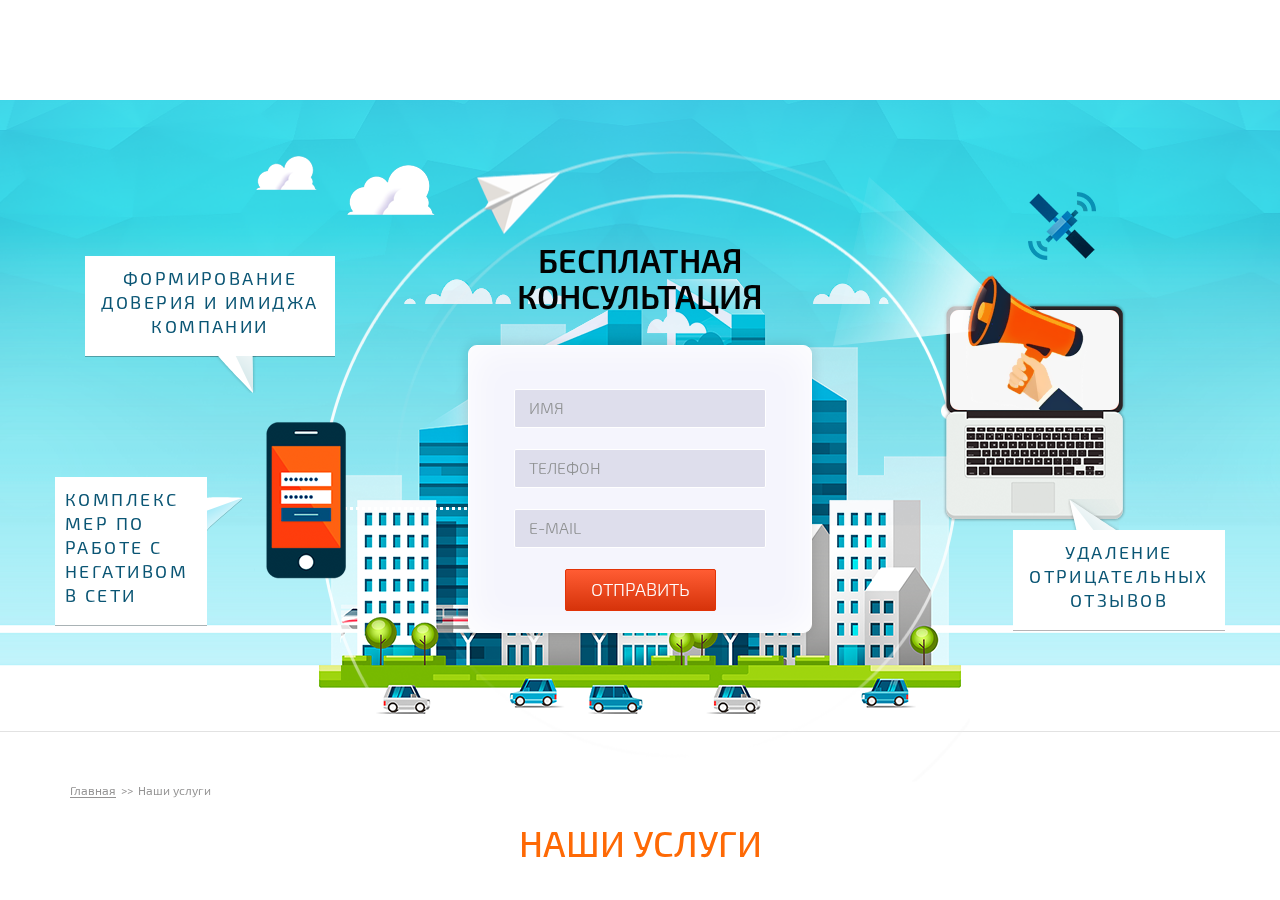
==== projt/blog-article.html @ c24c5c1d "06.14_pr_laba__article-end" ====
<!DOCTYPE html>
<!--[if lt IE 7 ]><html class="ie ie6" lang="ru"> <![endif]-->
<!--[if IE 7 ]><html class="ie ie7" lang="ru"> <![endif]-->
<!--[if IE 8 ]><html class="ie ie8" lang="ru"> <![endif]-->
<!--[if (gte IE 9)|!(IE)]><!--><html lang="ru"> <!--<![endif]-->

<head>
	<meta charset="utf-8">
	<title>наши услуги - лаборатория по управлению репутацией</title>

	<meta name="description" content="" />
	<meta name="keywords" content="" />

	<link rel="shortcut icon" href="img/favicon/favicon.ico" type="image/x-icon" />
	<link rel="apple-touch-icon" href="img/favicon/apple-touch-icon.png">
	<link rel="apple-touch-icon" sizes="72x72" href="img/favicon/apple-touch-icon-72x72.png" />
	<link rel="apple-touch-icon" sizes="114x114" href="img/favicon/apple-touch-icon-114x114.png" />

	<meta http-equiv="X-UA-Compatible" content="IE=edge" />
	<meta name="viewport" content="width=device-width, initial-scale=1, maximum-scale=1" />

	<link rel="stylesheet" href="css/plugins.css" />
	<link rel="stylesheet" href="css/style.css" />


</head>
<body>


	<div class="wrapper">
		<header id="header" class="header">
			<div class="container">
				<div class="row header__flex flex align-items-center justify-content-between">
					<div class="header__item order-first order-first">
						<div class="logo">
							<a href="/" title="Pr-Laba.ru - лаборатория по управлению репутацией">
								<span class="logo__img"><img src="img/logo.png" alt="" /></span>
								<span class="logo__text">
									<b>Pr-<span>Laba.</span>ru</b>
									<small>лаборатория по управлению репутацией</small>
								</span>
							</a>
						</div>
					</div>
					<div class="header__item d-flex flex-column col-12 col-lg-auto order-2 order-sm-3 align-items-center">
						<div class="tFeedback-wrap">
							<div class="tFeedback">
								<span class="tFeedback__icq">1711850</span>
								<a class="tFeedback_envelope" href="mailto:admin@pr-Laba.ru?subject=Вопрос" target="_blank" rel="nofollow" title="Добавить в Email">admin@pr-Laba.ru</a>
								<a class="tFeedback_skype" href="skype:live:alllerzo?add" target="_blank" rel="nofollow" title="Добавить в скайп">live:alllerzo</a>
							</div>
						</div>
						<div class="nav">
							<div class="nav__btn">
								<span></span>
							</div>
							<ul id="menu-top_menu" class="nav__menu">
								<li class="menu-item active menu-item-type-post_type menu-item-object-page menu-item-139"><a title="Официальный сайт" href="">Главная</a></li>
								<li class="menu-item menu-item-type-post_type menu-item-object-page menu-item-139"><a title="О репутационном агентстве" href="">О нас</a></li>
								<li class="menu-item menu-item-type-post_type menu-item-object-page menu-item-140"><a title="Услуги репутационного агентства" href="">Наши услуги</a></li>
								<li class="menu-item menu-item-type-post_type menu-item-object-page menu-item-425"><a title="Блог нашего агентства" href="">Блог</a></li>
								<li class="menu-item menu-item-type-post_type menu-item-object-page menu-item-141"><a title="Контакты репутационного агентства в Москве" href="">Контакты</a></li>
							</ul>
						</div>
					</div>
					<div class="header__item header__item_desctop col-12 col-sm-auto order-3 order-sm-2 order-lg-3">
						<a href="#callback-form" class="modal-link header__btn"><span>обратная связь</span></a>
					</div>
				</div>
			</div>
		</header>

		<div class="content">

			<section class="s1-block">
				<div class="container">
					<div class="row s1-block__inner">

						<div class="form-common form-common_header-top">
							<div class="bg-main_hoop">
								<img src="img/bg-main_hoop.png" alt="" />
							</div>
							<h2 class="form-common__title">бесплатная консультация</h2>
							<div class="form-common__form-wrap">
								<form>
									<div class="form-common__input">
										<input type="text" name="text" required />
										<div class="AxOyFc">имя</div>
									</div>
									<div class="form-common__input">
										<input type="tel" name="phone"  maxlength="100" required />
										<div class="AxOyFc">телефон</div>
									</div>
									<div class="form-common__input">
										<input type="email" name="email" required />
										<div class="AxOyFc">e-mail</div>
									</div>
									<div class="form-common__input">
										<button type="submit">отправить</button>
									</div>
								</form>
							</div>
						</div>

						<div class="s1-bgitle">
								<div class="s1-bgTitle__item s1-bgTitle_item-1">
									<p>комплекс мер по работе с негативом в сети</p>
								</div>
								<div class="s1-bgTitle__item s1-bgTitle_item-2">
									<p>ФОРМИРОВАНИЕ ДОВЕРИЯ и ИМИДЖА КОМПАНИИ</p>
								</div>
								<div class="s1-bgTitle__item s1-bgTitle_item-3">
									<p>удаление отрицательных отзывов</p>
								</div>
						</div>

					</div>
				</div><!-- container -->
			</section><!-- s1-block -->

			<section class="s9-block">
				<div class="container">
					<div class="row no-gutters">

						<ul class="breadcrumb nav_ul">
							<li><a href="#">Главная</a></li>
							<li class="active">Наши услуги</li>
						</ul>

						<h1>наши услуги</h1>

						<div class="s9-ourServs s7-ourServices col-12">
							<div class="row ">
								<div class="s7-ourServices_items col-md-6 col-xl-4">
									<div class="s7-ourServices__item">
										<h3 class="s7-ourServices__title">УДАЛЕНИЕ ОТЗЫВОВ</h3>
										<div class="s7-ourServices__text">
											<p>Lorem Ipsum is simply dummy text of the printing and typesetting industry. Lorem Ipsum has been the industry's standard dummy text ever since the 1500s, when an unknown...</p>

										</div>
										<div class="s7-ourServices__link"><a href="#" title="узнать подробнее">узнать подробнее</a></div>
									</div>
								</div>
								<div class="s7-ourServices_items col-md-6 col-xl-4">
									<div class="s7-ourServices__item">
										<h3 class="s7-ourServices__title">ОЧИСТКА КЭША</h3>
										<div class="s7-ourServices__text">
											<p>Lorem ipsum dolor sit amet, consectetur adipisicing elit. Nam possimus vitae dolores id voluptates nemo tempore porro veritatis ullam deleniti quia, omnis sequi eum...</p>
										</div>
										<div class="s7-ourServices__link"><a href="#" title="узнать подробнее">узнать подробнее</a></div>
									</div>
								</div>
								<div class="s7-ourServices_items col-md-6 col-xl-4">
									<div class="s7-ourServices__item">
										<h3 class="s7-ourServices__title">МОНИТОРИНГ <br>ИНФОРМАЦИОННОГО ПОЛЯ</h3>
										<div class="s7-ourServices__text">
											<p>Lorem Ipsum is simply dummy text of the printing and typesetting industry. Lorem Ipsum has been the industry's standard dummy text ever since the 1500s, when an unknown...</p>
										</div>
										<div class="s7-ourServices__link"><a href="#" title="узнать подробнее">узнать подробнее</a></div>
									</div>
								</div>
								<div class="s7-ourServices_items col-md-6 col-xl-4">
									<div class="s7-ourServices__item">
										<h3 class="s7-ourServices__title">КРАУД-МАРКЕТИНГ</h3>
										<div class="s7-ourServices__text">
											<p>Lorem Ipsum is simply dummy text of the printing and typesetting industry. Lorem Ipsum has been the industry's standard dummy text ever since the 1500s, when an unknown...</p>
										</div>
										<div class="s7-ourServices__link"><a href="#" title="узнать подробнее">узнать подробнее</a></div>
									</div>
								</div>
								<div class="s7-ourServices_items col-md-6 col-xl-4">
									<div class="s7-ourServices__item">
										<h3 class="s7-ourServices__title">ПРЕСС-РЕЛИЗЫ</h3>
										<div class="s7-ourServices__text">
											<p>Lorem Ipsum is simply dummy text of the printing and typesetting industry. Lorem Ipsum has been the industry's standard dummy text ever since the 1500s, when an unknown...</p>
										</div>
										<div class="s7-ourServices__link"><a href="#" title="узнать подробнее">узнать подробнее</a></div>
									</div>
								</div>
								<div class="s7-ourServices_items col-md-6 col-xl-4">
									<div class="s7-ourServices__item">
										<h3 class="s7-ourServices__title">КОНТЕНТ МАРКЕТИНГ</h3>
										<div class="s7-ourServices__text">
											<p>Lorem Ipsum is simply dummy text of the printing and typesetting industry. Lorem Ipsum has been the industry's standard dummy text ever since the 1500s, when an unknown...</p>
										</div>
										<div class="s7-ourServices__link"><a href="#" title="узнать подробнее">узнать подробнее</a></div>
									</div>
								</div>
								<div class="s7-ourServices_items col-md-6 col-xl-4">
									<div class="s7-ourServices__item">
										<h3 class="s7-ourServices__title">ПУБЛИКАЦИИ В СМИ</h3>
										<div class="s7-ourServices__text">
											<p>Lorem Ipsum is simply dummy text of the printing and typesetting industry. Lorem Ipsum has been the industry's standard dummy text ever since the 1500s, when an unknown...</p>
										</div>
										<div class="s7-ourServices__link"><a href="#" title="узнать подробнее">узнать подробнее</a></div>
									</div>
								</div>
								<div class="s7-ourServices_items col-md-6 col-xl-4">
									<div class="s7-ourServices__item">
										<h3 class="s7-ourServices__title">ВЕДЕНИЕ КОРПОРАТИВНЫХ И БИЗНЕС-БЛОГОВ</h3>
										<div class="s7-ourServices__text">
											<p>Lorem Ipsum is simply dummy text of the printing and typesetting industry. Lorem Ipsum has been the industry's standard dummy text ever since the 1500s, when an unknown...</p>
										</div>
										<div class="s7-ourServices__link"><a href="#" title="узнать подробнее">узнать подробнее</a></div>
									</div>
								</div>
								<div class="s7-ourServices_items col-md-6 col-xl-4">
									<div class="s7-ourServices__item">
										<h3 class="s7-ourServices__title">ВЕДЕНИЕ АВТОРСКОЙ КОЛОНКИ НА НОВОСТНОМ РЕСУРСЕ</h3>
										<div class="s7-ourServices__text">
											<p>Lorem Ipsum is simply dummy text of the printing and typesetting industry. Lorem Ipsum has been the industry's standard dummy text ever since the 1500s, when an unknown...</p>
										</div>
										<div class="s7-ourServices__link"><a href="#" title="узнать подробнее">узнать подробнее</a></div>
									</div>
								</div>
								<div class="s7-ourServices_items col-md-6 col-xl-4">
									<div class="s7-ourServices__item">
										<h3 class="s7-ourServices__title">МОДЕЛИРОВАНИЕ ТОПА (SERM)</h3>
										<div class="s7-ourServices__text">
											<p>Lorem Ipsum is simply dummy text of the printing and typesetting industry. Lorem Ipsum has been the industry's standard dummy text ever since the 1500s, when an unknown...</p>
										</div>
										<div class="s7-ourServices__link"><a href="#" title="узнать подробнее">узнать подробнее</a></div>
									</div>
								</div>
								<div class="s7-ourServices_items col-md-6 col-xl-4">
									<div class="s7-ourServices__item">
										<h3 class="s7-ourServices__title">КОНТРОЛЬ САЙТОВ С ОТЗЫВАМИ</h3>
										<div class="s7-ourServices__text">
											<p>Lorem Ipsum is simply dummy text of the printing and typesetting industry. Lorem Ipsum has been the industry's standard dummy text ever since the 1500s, when an unknown...</p>
										</div>
										<div class="s7-ourServices__link"><a href="#" title="узнать подробнее">узнать подробнее</a></div>
									</div>
								</div>
								<div class="s7-ourServices_items col-md-6 col-xl-4">
									<div class="s7-ourServices__item">
										<h3 class="s7-ourServices__title">ВЕДЕНИЕ СОЦСЕТЕЙ</h3>
										<div class="s7-ourServices__text">
											<p>Lorem Ipsum is simply dummy text of the printing and typesetting industry. Lorem Ipsum has been the industry's standard dummy text ever since the 1500s, when an unknown...</p>
										</div>
										<div class="s7-ourServices__link"><a href="#" title="узнать подробнее">узнать подробнее</a></div>
									</div>
								</div>
								<div class="s7-ourServices_items col-md-6 col-xl-4">
									<div class="s7-ourServices__item">
										<h3 class="s7-ourServices__title">РАБОТА С ВИКИПЕДИЕЙ</h3>
										<div class="s7-ourServices__text">
											<p>Lorem Ipsum is simply dummy text of the printing and typesetting industry. Lorem Ipsum has been the industry's standard dummy text ever since the 1500s, when an unknown...</p>
										</div>
										<div class="s7-ourServices__link"><a href="#" title="узнать подробнее">узнать подробнее</a></div>
									</div>
								</div>
								<div class="s7-ourServices_items col-md-6 col-xl-4">
									<div class="s7-ourServices__item">
										<h3 class="s7-ourServices__title">КАК УДАЛИТЬ ФОТО В ИНТЕРНЕТЕ</h3>
										<div class="s7-ourServices__text">
											<p>Lorem Ipsum is simply dummy text of the printing and typesetting industry. Lorem Ipsum has been the industry's standard dummy text ever since the 1500s, when an unknown...</p>
										</div>
										<div class="s7-ourServices__link"><a href="#" title="узнать подробнее">узнать подробнее</a></div>
									</div>
								</div>
								<div class="s7-ourServices_items col-md-6 col-xl-4">
									<div class="s7-ourServices__item">
										<h3 class="s7-ourServices__title">КАК УДАЛИТЬ ВИДЕО В ИНТЕРНЕТЕ</h3>
										<div class="s7-ourServices__text">
											<p>Lorem Ipsum is simply dummy text of the printing and typesetting industry. Lorem Ipsum has been the industry's standard dummy text ever since the 1500s, when an unknown...</p>
										</div>
										<div class="s7-ourServices__link"><a href="#" title="узнать подробнее">узнать подробнее</a></div>
									</div>
								</div>
							</div>
						</div>

						<div class="s9-actionYou col-12">
							<div class="s9-actionYou__baner">
								<!-- <img src="https://placehold.it/1168x200" alt=""> -->
							</div>
							<div class="row h-100">
								<div class="s9-actionYou__bWrap col-xl-3 col-lg-4">
									<div class="s9-actionYou__bLeft">
										<span>Акция</span>
										<span>Для YouTube</span>
									</div>
								</div>
								<div class="s9-actionYou__bWrap col-xl-6 col-lg-8">
									<div class="s9-actionYou__bCenter">
										<h3>При заказе удаления ролика из YouTube </h3>
										<p>повторные удаления бесплатные (до 3 раз)</p>
									</div>
								</div>
								<div class="s9-actionYou__bWrap col-xl-3 d-none d-xl-block ">
									<div class="s9-actionYou__bRight">
										<div class="s9-actionYou__bRight-img">
											<img src="img/mendes/actionYou-right.png" alt="">
										</div>
									</div>
								</div>
							</div>
						</div><!-- s9-actionYou -->

						<h2>Агентство  – репутационный менеджмент в Сети, а не просто PR-услуги</h2>

						<p>It is a long established fact that a reader will be distracted by the readable content of a page when looking at its layout. The point of using Lorem Ipsum is that it has a more-or-less normal distribution of letters, as opposed to using 'Content here, content here', making it look like readable English. Many desktop publishing packages and web page editors now use Lorem Ipsum as their default model text, and a search for 'lorem ipsum' will uncover many web sites still in their infancy. Various versions have evolved over the years, sometimes by accident, sometimes on purpose (injected humour and the like).</p>

						<p>It is a long established fact that a reader will be distracted by the readable content of a page when looking at its layout. The point of using Lorem Ipsum is that it has a more-or-less normal distribution of letters, as opposed to using 'Content here, content here', making it look like readable English. Many desktop publishing packages and web page editors now use Lorem Ipsum as their default model text, and a search for 'lorem ipsum' will uncover many web sites still in their infancy. Various versions have evolved over the years, sometimes by accident, sometimes on purpose (injected humour and the like).</p>

					</div>
				</div>
			</section>
			

			<a href="#callback-success" class="modal-link">success alert</a>
		</div><!-- content -->


		<footer class="footer">
			<div class="container">
				<div class="row footer-wrap no-gutters">
					<div class="footer__item col-lg d-sm-block">
						<div class="form-common form-common_footer">
							<h2 class="form-common__title">Обратная связь <small>Оставьте заявку и мы свяжемся с вами в ближайшее время!</small></h2>
							<div class="form-common__form-wrap">
								<form>
									<div class="form-common__input form-common__input_iText">
										<input type="text" name="text" placeholder="Ваше имя" />
									</div>
									<div class="form-common__input form-common__input_iEmail">
										<input type="email" name="email" placeholder="E-mail" />
									</div>
									<div class="form-common__input form-common_wTextarea">
										<textarea placeholder="ваше сообщение" style="resize: none; overflow: hidden;" rows="6"></textarea>
									</div>
									<div class="form-common__input form-common_wButton">
										<button type="submit">отправить</button>
									</div>
								</form>
							</div>
						</div><!-- form-common -->
					</div>
					<div class="footer__item col-lg d-flex flex-column align-content-between">
						<div class="logo logo_sFooter">
							<a href="/" title="Pr-Laba.ru - лаборатория по управлению репутацией">
								<span class="logo__img"><img src="img/logo.png" alt="" /></span>
								<span class="logo__text">
									<b>Pr-<span>Laba.</span>ru</b>
									<small>лаборатория по управлению репутацией</small>
								</span>
							</a>
						</div>

						<div class="bFeedback-wrap">
							<div class="tFeedback">
								<span class="tFeedback__icq">1711850</span>
								<a class="tFeedback_envelope" href="mailto:admin@pr-Laba.ru?subject=Вопрос" target="_blank" rel="nofollow" title="Добавить в Email">admin@pr-Laba.ru</a>
								<a class="tFeedback_skype" href="skype:live:alllerzo?add" target="_blank" rel="nofollow" title="Добавить в скайп">live:alllerzo</a>
							</div>
						</div>

						<div class="footer_nav-wrap">
							<ul class="nav__menu-footer ">
								<li class="menu-item active menu-item-type-post_type menu-item-object-page menu-item-139"><a title="Официальный сайт" href="">Главная</a></li>
								<li class="menu-item menu-item-type-post_type menu-item-object-page menu-item-139"><a title="О репутационном агентстве" href="">О нас</a></li>
								<li class="menu-item menu-item-type-post_type menu-item-object-page menu-item-140"><a title="Услуги репутационного агентства" href="">Наши услуги</a></li>
								<li class="menu-item menu-item-type-post_type menu-item-object-page menu-item-425"><a title="Блог нашего агентства" href="">Блог</a></li>
								<li class="menu-item menu-item-type-post_type menu-item-object-page menu-item-141"><a title="Контакты репутационного агентства в Москве" href="">Контакты</a></li>
							</ul>
						</div>

						<div class="footer_copyright">
							<small>2019. Все права защищены. <br />Копирование контента без согласия с администрацией сайта запрещено <br />и преследуется по закону.</small>
						</div>
					</div>
				</div><!-- row footer-wrap -->
			</div>
		</footer>


	</div>

	<!-- <div class="modal"> -->
		<div id="callback-form" class="form-common form-common_content modal-1 zoom-anim-dialog mfp-hide">
			<h2 class="form-common__title">форма обратной связи</h2>
			<div class="form-common__form-wrap">
				<form>
					<div class="form-common__input form-common__input_iText">
						<input type="text" name="text" placeholder="Ваше имя" />
					</div>
					<div class="form-common__input form-common__input_iphone">
						<input type="tel" name="phone"  maxlength="100" placeholder="Телефон" />
					</div>
					<div class="form-common__input">
						<textarea placeholder="ваше сообщение" style="resize: none; overflow: hidden;" rows="6"></textarea>
					</div>
					<div class="form-common__input">
						<button type="submit">отправить</button>
					</div>
				</form>
			</div>
		</div><!-- form-common -->

		<div id="callback-success" class="alert-wrap modal-1 zoom-anim-dialog mfp-hide">
			<div class="success-alert">
				<p>Ваше сообщение успешно отправлено <br />Спасибо за обращение</p>
			</div>
		</div><!-- success-alert -->
	<!-- </div> -->

	<script src="js/plugins.js"></script>
	<script src="js/script.js"></script>

</body>
</html>
---- projt/css/plugins.css ----
@charset "UTF-8";.ui-helper-hidden{display:none}.ui-helper-hidden-accessible{border:0;clip:rect(0 0 0 0);height:1px;margin:-1px;overflow:hidden;padding:0;position:absolute;width:1px}.ui-helper-reset{margin:0;padding:0;border:0;outline:0;line-height:1.3;text-decoration:none;font-size:100%;list-style:none}.ui-helper-clearfix:before,.ui-helper-clearfix:after{content:"";display:table;border-collapse:collapse}.ui-helper-clearfix:after{clear:both}.ui-helper-zfix{width:100%;height:100%;top:0;left:0;position:absolute;opacity:0;filter:Alpha(Opacity=0)}.ui-front{z-index:100}.ui-state-disabled{cursor:default!important;pointer-events:none}.ui-icon{display:inline-block;vertical-align:middle;margin-top:-.25em;position:relative;text-indent:-99999px;overflow:hidden;background-repeat:no-repeat}.ui-widget-icon-block{left:50%;margin-left:-8px;display:block}.ui-widget-overlay{position:fixed;top:0;left:0;width:100%;height:100%}.ui-accordion .ui-accordion-header{display:block;cursor:pointer;position:relative;margin:2px 0 0;padding:.5em .5em .5em .7em;font-size:100%}.ui-accordion .ui-accordion-content{padding:1em 2.2em;border-top:0;overflow:auto}.ui-autocomplete{position:absolute;top:0;left:0;cursor:default}.ui-menu{list-style:none;padding:0;margin:0;display:block;outline:0}.ui-menu .ui-menu{position:absolute}.ui-menu .ui-menu-item{margin:0;cursor:pointer;list-style-image:url([data-uri])}.ui-menu .ui-menu-item-wrapper{position:relative;padding:3px 1em 3px .4em}.ui-menu .ui-menu-divider{margin:5px 0;height:0;font-size:0;line-height:0;border-width:1px 0 0}.ui-menu .ui-state-focus,.ui-menu .ui-state-active{margin:-1px}.ui-menu-icons{position:relative}.ui-menu-icons .ui-menu-item-wrapper{padding-left:2em}.ui-menu .ui-icon{position:absolute;top:0;bottom:0;left:.2em;margin:auto 0}.ui-menu .ui-menu-icon{left:auto;right:0}.ui-button{padding:.4em 1em;display:inline-block;position:relative;line-height:normal;margin-right:.1em;cursor:pointer;vertical-align:middle;text-align:center;-webkit-user-select:none;-moz-user-select:none;-ms-user-select:none;user-select:none;overflow:visible}.ui-button,.ui-button:link,.ui-button:visited,.ui-button:hover,.ui-button:active{text-decoration:none}.ui-button-icon-only{width:2em;box-sizing:border-box;text-indent:-9999px;white-space:nowrap}input.ui-button.ui-button-icon-only{text-indent:0}.ui-button-icon-only .ui-icon{position:absolute;top:50%;left:50%;margin-top:-8px;margin-left:-8px}.ui-button.ui-icon-notext .ui-icon{padding:0;width:2.1em;height:2.1em;text-indent:-9999px;white-space:nowrap}input.ui-button.ui-icon-notext .ui-icon{width:auto;height:auto;text-indent:0;white-space:normal;padding:.4em 1em}input.ui-button::-moz-focus-inner,button.ui-button::-moz-focus-inner{border:0;padding:0}.ui-controlgroup{vertical-align:middle;display:inline-block}.ui-controlgroup > .ui-controlgroup-item{float:left;margin-left:0;margin-right:0}.ui-controlgroup > .ui-controlgroup-item:focus,.ui-controlgroup > .ui-controlgroup-item.ui-visual-focus{z-index:9999}.ui-controlgroup-vertical > .ui-controlgroup-item{display:block;float:none;width:100%;margin-top:0;margin-bottom:0;text-align:left}.ui-controlgroup-vertical .ui-controlgroup-item{box-sizing:border-box}.ui-controlgroup .ui-controlgroup-label{padding:.4em 1em}.ui-controlgroup .ui-controlgroup-label span{font-size:80%}.ui-controlgroup-horizontal .ui-controlgroup-label + .ui-controlgroup-item{border-left:none}.ui-controlgroup-vertical .ui-controlgroup-label + .ui-controlgroup-item{border-top:none}.ui-controlgroup-horizontal .ui-controlgroup-label.ui-widget-content{border-right:none}.ui-controlgroup-vertical .ui-controlgroup-label.ui-widget-content{border-bottom:none}.ui-controlgroup-vertical .ui-spinner-input{width:75%;width:calc(100% - 2.4em)}.ui-controlgroup-vertical .ui-spinner .ui-spinner-up{border-top-style:solid}.ui-checkboxradio-label .ui-icon-background{box-shadow:inset 1px 1px 1px #ccc;border-radius:.12em;border:none}.ui-checkboxradio-radio-label .ui-icon-background{width:16px;height:16px;border-radius:1em;overflow:visible;border:none}.ui-checkboxradio-radio-label.ui-checkboxradio-checked .ui-icon,.ui-checkboxradio-radio-label.ui-checkboxradio-checked:hover .ui-icon{background-image:none;width:8px;height:8px;border-width:4px;border-style:solid}.ui-checkboxradio-disabled{pointer-events:none}.ui-datepicker{width:17em;padding:.2em .2em 0;display:none}.ui-datepicker .ui-datepicker-header{position:relative;padding:.2em 0}.ui-datepicker .ui-datepicker-prev,.ui-datepicker .ui-datepicker-next{position:absolute;top:2px;width:1.8em;height:1.8em}.ui-datepicker .ui-datepicker-prev-hover,.ui-datepicker .ui-datepicker-next-hover{top:1px}.ui-datepicker .ui-datepicker-prev{left:2px}.ui-datepicker .ui-datepicker-next{right:2px}.ui-datepicker .ui-datepicker-prev-hover{left:1px}.ui-datepicker .ui-datepicker-next-hover{right:1px}.ui-datepicker .ui-datepicker-prev span,.ui-datepicker .ui-datepicker-next span{display:block;position:absolute;left:50%;margin-left:-8px;top:50%;margin-top:-8px}.ui-datepicker .ui-datepicker-title{margin:0 2.3em;line-height:1.8em;text-align:center}.ui-datepicker .ui-datepicker-title select{font-size:1em;margin:1px 0}.ui-datepicker select.ui-datepicker-month,.ui-datepicker select.ui-datepicker-year{width:45%}.ui-datepicker table{width:100%;font-size:.9em;border-collapse:collapse;margin:0 0 .4em}.ui-datepicker th{padding:.7em .3em;text-align:center;font-weight:700;border:0}.ui-datepicker td{border:0;padding:1px}.ui-datepicker td span,.ui-datepicker td a{display:block;padding:.2em;text-align:right;text-decoration:none}.ui-datepicker .ui-datepicker-buttonpane{background-image:none;margin:.7em 0 0;padding:0 .2em;border-left:0;border-right:0;border-bottom:0}.ui-datepicker .ui-datepicker-buttonpane button{float:right;margin:.5em .2em .4em;cursor:pointer;padding:.2em .6em .3em;width:auto;overflow:visible}.ui-datepicker .ui-datepicker-buttonpane button.ui-datepicker-current{float:left}.ui-datepicker.ui-datepicker-multi{width:auto}.ui-datepicker-multi .ui-datepicker-group{float:left}.ui-datepicker-multi .ui-datepicker-group table{width:95%;margin:0 auto .4em}.ui-datepicker-multi-2 .ui-datepicker-group{width:50%}.ui-datepicker-multi-3 .ui-datepicker-group{width:33.3%}.ui-datepicker-multi-4 .ui-datepicker-group{width:25%}.ui-datepicker-multi .ui-datepicker-group-last .ui-datepicker-header,.ui-datepicker-multi .ui-datepicker-group-middle .ui-datepicker-header{border-left-width:0}.ui-datepicker-multi .ui-datepicker-buttonpane{clear:left}.ui-datepicker-row-break{clear:both;width:100%;font-size:0}.ui-datepicker-rtl{direction:rtl}.ui-datepicker-rtl .ui-datepicker-prev{right:2px;left:auto}.ui-datepicker-rtl .ui-datepicker-next{left:2px;right:auto}.ui-datepicker-rtl .ui-datepicker-prev:hover{right:1px;left:auto}.ui-datepicker-rtl .ui-datepicker-next:hover{left:1px;right:auto}.ui-datepicker-rtl .ui-datepicker-buttonpane{clear:right}.ui-datepicker-rtl .ui-datepicker-buttonpane button{float:left}.ui-datepicker-rtl .ui-datepicker-buttonpane button.ui-datepicker-current,.ui-datepicker-rtl .ui-datepicker-group{float:right}.ui-datepicker-rtl .ui-datepicker-group-last .ui-datepicker-header,.ui-datepicker-rtl .ui-datepicker-group-middle .ui-datepicker-header{border-right-width:0;border-left-width:1px}.ui-datepicker .ui-icon{display:block;text-indent:-99999px;overflow:hidden;background-repeat:no-repeat;left:.5em;top:.3em}.ui-dialog{position:absolute;top:0;left:0;padding:.2em;outline:0}.ui-dialog .ui-dialog-titlebar{padding:.4em 1em;position:relative}.ui-dialog .ui-dialog-title{float:left;margin:.1em 0;white-space:nowrap;width:90%;overflow:hidden;text-overflow:ellipsis}.ui-dialog .ui-dialog-titlebar-close{position:absolute;right:.3em;top:50%;width:20px;margin:-10px 0 0;padding:1px;height:20px}.ui-dialog .ui-dialog-content{position:relative;border:0;padding:.5em 1em;background:none;overflow:auto}.ui-dialog .ui-dialog-buttonpane{text-align:left;border-width:1px 0 0;background-image:none;margin-top:.5em;padding:.3em 1em .5em .4em}.ui-dialog .ui-dialog-buttonpane .ui-dialog-buttonset{float:right}.ui-dialog .ui-dialog-buttonpane button{margin:.5em .4em .5em 0;cursor:pointer}.ui-dialog .ui-resizable-n{height:2px;top:0}.ui-dialog .ui-resizable-e{width:2px;right:0}.ui-dialog .ui-resizable-s{height:2px;bottom:0}.ui-dialog .ui-resizable-w{width:2px;left:0}.ui-dialog .ui-resizable-se,.ui-dialog .ui-resizable-sw,.ui-dialog .ui-resizable-ne,.ui-dialog .ui-resizable-nw{width:7px;height:7px}.ui-dialog .ui-resizable-se{right:0;bottom:0}.ui-dialog .ui-resizable-sw{left:0;bottom:0}.ui-dialog .ui-resizable-ne{right:0;top:0}.ui-dialog .ui-resizable-nw{left:0;top:0}.ui-draggable .ui-dialog-titlebar{cursor:move}.ui-draggable-handle{-ms-touch-action:none;touch-action:none}.ui-resizable{position:relative}.ui-resizable-handle{position:absolute;font-size:.1px;display:block;-ms-touch-action:none;touch-action:none}.ui-resizable-disabled .ui-resizable-handle,.ui-resizable-autohide .ui-resizable-handle{display:none}.ui-resizable-n{cursor:n-resize;height:7px;width:100%;top:-5px;left:0}.ui-resizable-s{cursor:s-resize;height:7px;width:100%;bottom:-5px;left:0}.ui-resizable-e{cursor:e-resize;width:7px;right:-5px;top:0;height:100%}.ui-resizable-w{cursor:w-resize;width:7px;left:-5px;top:0;height:100%}.ui-resizable-se{cursor:se-resize;width:12px;height:12px;right:1px;bottom:1px}.ui-resizable-sw{cursor:sw-resize;width:9px;height:9px;left:-5px;bottom:-5px}.ui-resizable-nw{cursor:nw-resize;width:9px;height:9px;left:-5px;top:-5px}.ui-resizable-ne{cursor:ne-resize;width:9px;height:9px;right:-5px;top:-5px}.ui-progressbar{height:2em;text-align:left;overflow:hidden}.ui-progressbar .ui-progressbar-value{margin:-1px;height:100%}.ui-progressbar .ui-progressbar-overlay{background:url([data-uri]);height:100%;filter:alpha(opacity=25);opacity:.25}.ui-progressbar-indeterminate .ui-progressbar-value{background-image:none}.ui-selectable{-ms-touch-action:none;touch-action:none}.ui-selectable-helper{position:absolute;z-index:100;border:1px dotted #000}.ui-selectmenu-menu{padding:0;margin:0;position:absolute;top:0;left:0;display:none}.ui-selectmenu-menu .ui-menu{overflow:auto;overflow-x:hidden;padding-bottom:1px}.ui-selectmenu-menu .ui-menu .ui-selectmenu-optgroup{font-size:1em;font-weight:700;line-height:1.5;padding:2px .4em;margin:.5em 0 0;height:auto;border:0}.ui-selectmenu-open{display:block}.ui-selectmenu-text{display:block;margin-right:20px;overflow:hidden;text-overflow:ellipsis}.ui-selectmenu-button.ui-button{text-align:left;white-space:nowrap;width:14em}.ui-selectmenu-icon.ui-icon{float:right;margin-top:0}.ui-slider{position:relative;text-align:left}.ui-slider .ui-slider-handle{position:absolute;z-index:2;width:1.2em;height:1.2em;cursor:default;-ms-touch-action:none;touch-action:none}.ui-slider .ui-slider-range{position:absolute;z-index:1;font-size:.7em;display:block;border:0;background-position:0 0}.ui-slider.ui-state-disabled .ui-slider-handle,.ui-slider.ui-state-disabled .ui-slider-range{filter:inherit}.ui-slider-horizontal{height:.8em}.ui-slider-horizontal .ui-slider-handle{top:-.3em;margin-left:-.6em}.ui-slider-horizontal .ui-slider-range{top:0;height:100%}.ui-slider-horizontal .ui-slider-range-min{left:0}.ui-slider-horizontal .ui-slider-range-max{right:0}.ui-slider-vertical{width:.8em;height:100px}.ui-slider-vertical .ui-slider-handle{left:-.3em;margin-left:0;margin-bottom:-.6em}.ui-slider-vertical .ui-slider-range{left:0;width:100%}.ui-slider-vertical .ui-slider-range-min{bottom:0}.ui-slider-vertical .ui-slider-range-max{top:0}.ui-sortable-handle{-ms-touch-action:none;touch-action:none}.ui-spinner{position:relative;display:inline-block;overflow:hidden;padding:0;vertical-align:middle}.ui-spinner-input{border:none;background:none;color:inherit;padding:.222em 0;margin:.2em 0;vertical-align:middle;margin-left:.4em;margin-right:2em}.ui-spinner-button{width:1.6em;height:50%;font-size:.5em;padding:0;margin:0;text-align:center;position:absolute;cursor:default;display:block;overflow:hidden;right:0}.ui-spinner a.ui-spinner-button{border-top-style:none;border-bottom-style:none;border-right-style:none}.ui-spinner-up{top:0}.ui-spinner-down{bottom:0}.ui-tabs{position:relative;padding:.2em}.ui-tabs .ui-tabs-nav{margin:0;padding:.2em .2em 0}.ui-tabs .ui-tabs-nav li{list-style:none;float:left;position:relative;top:0;margin:1px .2em 0 0;border-bottom-width:0;padding:0;white-space:nowrap}.ui-tabs .ui-tabs-nav .ui-tabs-anchor{float:left;padding:.5em 1em;text-decoration:none}.ui-tabs .ui-tabs-nav li.ui-tabs-active{margin-bottom:-1px;padding-bottom:1px}.ui-tabs .ui-tabs-nav li.ui-tabs-active .ui-tabs-anchor,.ui-tabs .ui-tabs-nav li.ui-state-disabled .ui-tabs-anchor,.ui-tabs .ui-tabs-nav li.ui-tabs-loading .ui-tabs-anchor{cursor:text}.ui-tabs-collapsible .ui-tabs-nav li.ui-tabs-active .ui-tabs-anchor{cursor:pointer}.ui-tabs .ui-tabs-panel{display:block;border-width:0;padding:1em 1.4em;background:none}.ui-tooltip{padding:8px;position:absolute;z-index:9999;max-width:300px}body .ui-tooltip{border-width:2px}.ui-widget{font-family:Helvetica,Arial,sans-serif;font-size:1.1em}.ui-widget .ui-widget{font-size:1em}.ui-widget input,.ui-widget select,.ui-widget textarea,.ui-widget button{font-family:Helvetica,Arial,sans-serif;font-size:1em}.ui-widget.ui-widget-content{border:1px solid #ccc}.ui-widget-content{border:1px solid #404040;color:#eee}.ui-widget-content a{color:#eee}.ui-widget-header{border:1px solid #404040;color:#fff;font-weight:700}.ui-widget-header a{color:#fff}.ui-state-default,.ui-widget-content .ui-state-default,.ui-widget-header .ui-state-default,.ui-button,html .ui-button.ui-state-disabled:hover,html .ui-button.ui-state-disabled:active{border:1px solid #ccc;font-weight:400;color:#333}.ui-state-default a,.ui-state-default a:link,.ui-state-default a:visited,a.ui-button,a:link.ui-button,a:visited.ui-button,.ui-button{color:#333;text-decoration:none}.ui-state-hover,.ui-widget-content .ui-state-hover,.ui-widget-header .ui-state-hover,.ui-state-focus,.ui-widget-content .ui-state-focus,.ui-widget-header .ui-state-focus,.ui-button:hover,.ui-button:focus{border:1px solid #ddd;font-weight:400;color:#000}.ui-state-hover a,.ui-state-hover a:hover,.ui-state-hover a:link,.ui-state-hover a:visited,.ui-state-focus a,.ui-state-focus a:hover,.ui-state-focus a:link,.ui-state-focus a:visited,a.ui-button:hover,a.ui-button:focus{color:#000;text-decoration:none}.ui-visual-focus{box-shadow:0 0 3px 1px #5e9ed6}.ui-state-active,.ui-widget-content .ui-state-active,.ui-widget-header .ui-state-active,a.ui-button:active,.ui-button:active,.ui-button.ui-state-active:hover{border:1px solid #000;font-weight:400;color:#fff}.ui-icon-background,.ui-state-active .ui-icon-background{border:#000;background-color:#fff}.ui-state-active a,.ui-state-active a:link,.ui-state-active a:visited{color:#fff;text-decoration:none}.ui-state-highlight,.ui-widget-content .ui-state-highlight,.ui-widget-header .ui-state-highlight{border:1px solid #404040;color:#ccc}.ui-state-checked{border:1px solid #404040;background:#555}.ui-state-highlight a,.ui-widget-content .ui-state-highlight a,.ui-widget-header .ui-state-highlight a{color:#ccc}.ui-state-error,.ui-widget-content .ui-state-error,.ui-widget-header .ui-state-error{border:1px solid #cd0a0a;color:#cd0a0a}.ui-state-error a,.ui-widget-content .ui-state-error a,.ui-widget-header .ui-state-error a{color:#cd0a0a}.ui-state-error-text,.ui-widget-content .ui-state-error-text,.ui-widget-header .ui-state-error-text{color:#cd0a0a}.ui-priority-primary,.ui-widget-content .ui-priority-primary,.ui-widget-header .ui-priority-primary{font-weight:700}.ui-priority-secondary,.ui-widget-content .ui-priority-secondary,.ui-widget-header .ui-priority-secondary{opacity:.7;filter:Alpha(Opacity=70);font-weight:400}.ui-state-disabled,.ui-widget-content .ui-state-disabled,.ui-widget-header .ui-state-disabled{opacity:.35;filter:Alpha(Opacity=35);background-image:none}.ui-state-disabled .ui-icon{filter:Alpha(Opacity=35)}.ui-icon{width:16px;height:16px}.ui-icon-blank{background-position:16px 16px}.ui-icon-caret-1-n{background-position:0 0}.ui-icon-caret-1-ne{background-position:-16px 0}.ui-icon-caret-1-e{background-position:-32px 0}.ui-icon-caret-1-se{background-position:-48px 0}.ui-icon-caret-1-s{background-position:-65px 0}.ui-icon-caret-1-sw{background-position:-80px 0}.ui-icon-caret-1-w{background-position:-96px 0}.ui-icon-caret-1-nw{background-position:-112px 0}.ui-icon-caret-2-n-s{background-position:-128px 0}.ui-icon-caret-2-e-w{background-position:-144px 0}.ui-icon-triangle-1-n{background-position:0 -16px}.ui-icon-triangle-1-ne{background-position:-16px -16px}.ui-icon-triangle-1-e{background-position:-32px -16px}.ui-icon-triangle-1-se{background-position:-48px -16px}.ui-icon-triangle-1-s{background-position:-65px -16px}.ui-icon-triangle-1-sw{background-position:-80px -16px}.ui-icon-triangle-1-w{background-position:-96px -16px}.ui-icon-triangle-1-nw{background-position:-112px -16px}.ui-icon-triangle-2-n-s{background-position:-128px -16px}.ui-icon-triangle-2-e-w{background-position:-144px -16px}.ui-icon-arrow-1-n{background-position:0 -32px}.ui-icon-arrow-1-ne{background-position:-16px -32px}.ui-icon-arrow-1-e{background-position:-32px -32px}.ui-icon-arrow-1-se{background-position:-48px -32px}.ui-icon-arrow-1-s{background-position:-65px -32px}.ui-icon-arrow-1-sw{background-position:-80px -32px}.ui-icon-arrow-1-w{background-position:-96px -32px}.ui-icon-arrow-1-nw{background-position:-112px -32px}.ui-icon-arrow-2-n-s{background-position:-128px -32px}.ui-icon-arrow-2-ne-sw{background-position:-144px -32px}.ui-icon-arrow-2-e-w{background-position:-160px -32px}.ui-icon-arrow-2-se-nw{background-position:-176px -32px}.ui-icon-arrowstop-1-n{background-position:-192px -32px}.ui-icon-arrowstop-1-e{background-position:-208px -32px}.ui-icon-arrowstop-1-s{background-position:-224px -32px}.ui-icon-arrowstop-1-w{background-position:-240px -32px}.ui-icon-arrowthick-1-n{background-position:1px -48px}.ui-icon-arrowthick-1-ne{background-position:-16px -48px}.ui-icon-arrowthick-1-e{background-position:-32px -48px}.ui-icon-arrowthick-1-se{background-position:-48px -48px}.ui-icon-arrowthick-1-s{background-position:-64px -48px}.ui-icon-arrowthick-1-sw{background-position:-80px -48px}.ui-icon-arrowthick-1-w{background-position:-96px -48px}.ui-icon-arrowthick-1-nw{background-position:-112px -48px}.ui-icon-arrowthick-2-n-s{background-position:-128px -48px}.ui-icon-arrowthick-2-ne-sw{background-position:-144px -48px}.ui-icon-arrowthick-2-e-w{background-position:-160px -48px}.ui-icon-arrowthick-2-se-nw{background-position:-176px -48px}.ui-icon-arrowthickstop-1-n{background-position:-192px -48px}.ui-icon-arrowthickstop-1-e{background-position:-208px -48px}.ui-icon-arrowthickstop-1-s{background-position:-224px -48px}.ui-icon-arrowthickstop-1-w{background-position:-240px -48px}.ui-icon-arrowreturnthick-1-w{background-position:0 -64px}.ui-icon-arrowreturnthick-1-n{background-position:-16px -64px}.ui-icon-arrowreturnthick-1-e{background-position:-32px -64px}.ui-icon-arrowreturnthick-1-s{background-position:-48px -64px}.ui-icon-arrowreturn-1-w{background-position:-64px -64px}.ui-icon-arrowreturn-1-n{background-position:-80px -64px}.ui-icon-arrowreturn-1-e{background-position:-96px -64px}.ui-icon-arrowreturn-1-s{background-position:-112px -64px}.ui-icon-arrowrefresh-1-w{background-position:-128px -64px}.ui-icon-arrowrefresh-1-n{background-position:-144px -64px}.ui-icon-arrowrefresh-1-e{background-position:-160px -64px}.ui-icon-arrowrefresh-1-s{background-position:-176px -64px}.ui-icon-arrow-4{background-position:0 -80px}.ui-icon-arrow-4-diag{background-position:-16px -80px}.ui-icon-extlink{background-position:-32px -80px}.ui-icon-newwin{background-position:-48px -80px}.ui-icon-refresh{background-position:-64px -80px}.ui-icon-shuffle{background-position:-80px -80px}.ui-icon-transfer-e-w{background-position:-96px -80px}.ui-icon-transferthick-e-w{background-position:-112px -80px}.ui-icon-folder-collapsed{background-position:0 -96px}.ui-icon-folder-open{background-position:-16px -96px}.ui-icon-document{background-position:-32px -96px}.ui-icon-document-b{background-position:-48px -96px}.ui-icon-note{background-position:-64px -96px}.ui-icon-mail-closed{background-position:-80px -96px}.ui-icon-mail-open{background-position:-96px -96px}.ui-icon-suitcase{background-position:-112px -96px}.ui-icon-comment{background-position:-128px -96px}.ui-icon-person{background-position:-144px -96px}.ui-icon-print{background-position:-160px -96px}.ui-icon-trash{background-position:-176px -96px}.ui-icon-locked{background-position:-192px -96px}.ui-icon-unlocked{background-position:-208px -96px}.ui-icon-bookmark{background-position:-224px -96px}.ui-icon-tag{background-position:-240px -96px}.ui-icon-home{background-position:0 -112px}.ui-icon-flag{background-position:-16px -112px}.ui-icon-calendar{background-position:-32px -112px}.ui-icon-cart{background-position:-48px -112px}.ui-icon-pencil{background-position:-64px -112px}.ui-icon-clock{background-position:-80px -112px}.ui-icon-disk{background-position:-96px -112px}.ui-icon-calculator{background-position:-112px -112px}.ui-icon-zoomin{background-position:-128px -112px}.ui-icon-zoomout{background-position:-144px -112px}.ui-icon-search{background-position:-160px -112px}.ui-icon-wrench{background-position:-176px -112px}.ui-icon-gear{background-position:-192px -112px}.ui-icon-heart{background-position:-208px -112px}.ui-icon-star{background-position:-224px -112px}.ui-icon-link{background-position:-240px -112px}.ui-icon-cancel{background-position:0 -128px}.ui-icon-plus{background-position:-16px -128px}.ui-icon-plusthick{background-position:-32px -128px}.ui-icon-minus{background-position:-48px -128px}.ui-icon-minusthick{background-position:-64px -128px}.ui-icon-close{background-position:-80px -128px}.ui-icon-closethick{background-position:-96px -128px}.ui-icon-key{background-position:-112px -128px}.ui-icon-lightbulb{background-position:-128px -128px}.ui-icon-scissors{background-position:-144px -128px}.ui-icon-clipboard{background-position:-160px -128px}.ui-icon-copy{background-position:-176px -128px}.ui-icon-contact{background-position:-192px -128px}.ui-icon-image{background-position:-208px -128px}.ui-icon-video{background-position:-224px -128px}.ui-icon-script{background-position:-240px -128px}.ui-icon-alert{background-position:0 -144px}.ui-icon-info{background-position:-16px -144px}.ui-icon-notice{background-position:-32px -144px}.ui-icon-help{background-position:-48px -144px}.ui-icon-check{background-position:-64px -144px}.ui-icon-bullet{background-position:-80px -144px}.ui-icon-radio-on{background-position:-96px -144px}.ui-icon-radio-off{background-position:-112px -144px}.ui-icon-pin-w{background-position:-128px -144px}.ui-icon-pin-s{background-position:-144px -144px}.ui-icon-play{background-position:0 -160px}.ui-icon-pause{background-position:-16px -160px}.ui-icon-seek-next{background-position:-32px -160px}.ui-icon-seek-prev{background-position:-48px -160px}.ui-icon-seek-end{background-position:-64px -160px}.ui-icon-seek-start{background-position:-80px -160px}.ui-icon-seek-first{background-position:-80px -160px}.ui-icon-stop{background-position:-96px -160px}.ui-icon-eject{background-position:-112px -160px}.ui-icon-volume-off{background-position:-128px -160px}.ui-icon-volume-on{background-position:-144px -160px}.ui-icon-power{background-position:0 -176px}.ui-icon-signal-diag{background-position:-16px -176px}.ui-icon-signal{background-position:-32px -176px}.ui-icon-battery-0{background-position:-48px -176px}.ui-icon-battery-1{background-position:-64px -176px}.ui-icon-battery-2{background-position:-80px -176px}.ui-icon-battery-3{background-position:-96px -176px}.ui-icon-circle-plus{background-position:0 -192px}.ui-icon-circle-minus{background-position:-16px -192px}.ui-icon-circle-close{background-position:-32px -192px}.ui-icon-circle-triangle-e{background-position:-48px -192px}.ui-icon-circle-triangle-s{background-position:-64px -192px}.ui-icon-circle-triangle-w{background-position:-80px -192px}.ui-icon-circle-triangle-n{background-position:-96px -192px}.ui-icon-circle-arrow-e{background-position:-112px -192px}.ui-icon-circle-arrow-s{background-position:-128px -192px}.ui-icon-circle-arrow-w{background-position:-144px -192px}.ui-icon-circle-arrow-n{background-position:-160px -192px}.ui-icon-circle-zoomin{background-position:-176px -192px}.ui-icon-circle-zoomout{background-position:-192px -192px}.ui-icon-circle-check{background-position:-208px -192px}.ui-icon-circlesmall-plus{background-position:0 -208px}.ui-icon-circlesmall-minus{background-position:-16px -208px}.ui-icon-circlesmall-close{background-position:-32px -208px}.ui-icon-squaresmall-plus{background-position:-48px -208px}.ui-icon-squaresmall-minus{background-position:-64px -208px}.ui-icon-squaresmall-close{background-position:-80px -208px}.ui-icon-grip-dotted-vertical{background-position:0 -224px}.ui-icon-grip-dotted-horizontal{background-position:-16px -224px}.ui-icon-grip-solid-vertical{background-position:-32px -224px}.ui-icon-grip-solid-horizontal{background-position:-48px -224px}.ui-icon-gripsmall-diagonal-se{background-position:-64px -224px}.ui-icon-grip-diagonal-se{background-position:-80px -224px}.ui-corner-all,.ui-corner-top,.ui-corner-left,.ui-corner-tl{border-top-left-radius:5px}.ui-corner-all,.ui-corner-top,.ui-corner-right,.ui-corner-tr{border-top-right-radius:5px}.ui-corner-all,.ui-corner-bottom,.ui-corner-left,.ui-corner-bl{border-bottom-left-radius:5px}.ui-corner-all,.ui-corner-bottom,.ui-corner-right,.ui-corner-br{border-bottom-right-radius:5px}.ui-widget-overlay{background:#aaa;opacity:.3;filter:Alpha(Opacity=30)}.ui-widget-shadow{-webkit-box-shadow:-8px -8px 8px #aaa;box-shadow:-8px -8px 8px #aaa}.mfp-bg{top:0;left:0;width:100%;height:100%;z-index:1042;overflow:hidden;position:fixed;background:#0b0b0b;opacity:.8}.mfp-wrap{top:0;left:0;width:100%;height:100%;z-index:1043;position:fixed;outline:none!important;-webkit-backface-visibility:hidden}.mfp-container{text-align:center;position:absolute;width:100%;height:100%;left:0;top:0;padding:0 8px;box-sizing:border-box}.mfp-container:before{content:'';display:inline-block;height:100%;vertical-align:middle}.mfp-align-top .mfp-container:before{display:none}.mfp-content{position:relative;display:inline-block;vertical-align:middle;margin:0 auto;text-align:left;z-index:1045}.mfp-inline-holder .mfp-content,.mfp-ajax-holder .mfp-content{width:100%;cursor:auto}.mfp-ajax-cur{cursor:progress}.mfp-zoom-out-cur,.mfp-zoom-out-cur .mfp-image-holder .mfp-close{cursor:-moz-zoom-out;cursor:-webkit-zoom-out;cursor:zoom-out}.mfp-zoom{cursor:pointer;cursor:-webkit-zoom-in;cursor:-moz-zoom-in;cursor:zoom-in}.mfp-auto-cursor .mfp-content{cursor:auto}.mfp-close,.mfp-arrow,.mfp-preloader,.mfp-counter{-webkit-user-select:none;-moz-user-select:none;user-select:none}.mfp-loading.mfp-figure{display:none}.mfp-hide{display:none!important}.mfp-preloader{color:#CCC;position:absolute;top:50%;width:auto;text-align:center;margin-top:-.8em;left:8px;right:8px;z-index:1044}.mfp-preloader a{color:#CCC}.mfp-preloader a:hover{color:#FFF}.mfp-s-ready .mfp-preloader{display:none}.mfp-s-error .mfp-content{display:none}button.mfp-close,button.mfp-arrow{overflow:visible;cursor:pointer;background:transparent;border:0;-webkit-appearance:none;display:block;outline:none;padding:0;z-index:1046;box-shadow:none;touch-action:manipulation}button::-moz-focus-inner{padding:0;border:0}.mfp-close{width:44px;height:44px;line-height:44px;position:absolute;right:0;top:0;text-decoration:none;text-align:center;opacity:.65;padding:0 0 18px 10px;color:#FFF;font-style:normal;font-size:28px;font-family:Arial,Baskerville,monospace}.mfp-close:hover,.mfp-close:focus{opacity:1}.mfp-close:active{top:1px}.mfp-close-btn-in .mfp-close{color:#333}.mfp-image-holder .mfp-close,.mfp-iframe-holder .mfp-close{color:#FFF;right:-6px;text-align:right;padding-right:6px;width:100%}.mfp-counter{position:absolute;top:0;right:0;color:#CCC;font-size:12px;line-height:18px;white-space:nowrap}.mfp-arrow{position:absolute;opacity:.65;margin:0;top:50%;margin-top:-55px;padding:0;width:90px;height:110px;-webkit-tap-highlight-color:transparent}.mfp-arrow:active{margin-top:-54px}.mfp-arrow:hover,.mfp-arrow:focus{opacity:1}.mfp-arrow:before,.mfp-arrow:after{content:'';display:block;width:0;height:0;position:absolute;left:0;top:0;margin-top:35px;margin-left:35px;border:medium inset transparent}.mfp-arrow:after{border-top-width:13px;border-bottom-width:13px;top:8px}.mfp-arrow:before{border-top-width:21px;border-bottom-width:21px;opacity:.7}.mfp-arrow-left{left:0}.mfp-arrow-left:after{border-right:17px solid #FFF;margin-left:31px}.mfp-arrow-left:before{margin-left:25px;border-right:27px solid #3F3F3F}.mfp-arrow-right{right:0}.mfp-arrow-right:after{border-left:17px solid #FFF;margin-left:39px}.mfp-arrow-right:before{border-left:27px solid #3F3F3F}.mfp-iframe-holder{padding-top:40px;padding-bottom:40px}.mfp-iframe-holder .mfp-content{line-height:0;width:100%;max-width:900px}.mfp-iframe-holder .mfp-close{top:-40px}.mfp-iframe-scaler{width:100%;height:0;overflow:hidden;padding-top:56.25%}.mfp-iframe-scaler iframe{position:absolute;display:block;top:0;left:0;width:100%;height:100%;box-shadow:0 0 8px rgba(0,0,0,0.6);background:#000}img.mfp-img{width:auto;max-width:100%;height:auto;display:block;line-height:0;box-sizing:border-box;padding:40px 0;margin:0 auto}.mfp-figure{line-height:0}.mfp-figure:after{content:'';position:absolute;left:0;top:40px;bottom:40px;display:block;right:0;width:auto;height:auto;z-index:-1;box-shadow:0 0 8px rgba(0,0,0,0.6);background:#444}.mfp-figure small{color:#BDBDBD;display:block;font-size:12px;line-height:14px}.mfp-figure figure{margin:0}.mfp-bottom-bar{margin-top:-36px;position:absolute;top:100%;left:0;width:100%;cursor:auto}.mfp-title{text-align:left;line-height:18px;color:#F3F3F3;word-wrap:break-word;padding-right:36px}.mfp-image-holder .mfp-content{max-width:100%}.mfp-gallery .mfp-image-holder .mfp-figure{cursor:pointer}@media screen and (max-width: 800px) and (orientation: landscape),screen and (max-height: 300px){.mfp-img-mobile .mfp-image-holder{padding-left:0;padding-right:0}.mfp-img-mobile img.mfp-img{padding:0}.mfp-img-mobile .mfp-figure:after{top:0;bottom:0}.mfp-img-mobile .mfp-figure small{display:inline;margin-left:5px}.mfp-img-mobile .mfp-bottom-bar{background:rgba(0,0,0,0.6);bottom:0;margin:0;top:auto;padding:3px 5px;position:fixed;box-sizing:border-box}.mfp-img-mobile .mfp-bottom-bar:empty{padding:0}.mfp-img-mobile .mfp-counter{right:5px;top:3px}.mfp-img-mobile .mfp-close{top:0;right:0;width:35px;height:35px;line-height:35px;background:rgba(0,0,0,0.6);position:fixed;text-align:center;padding:0}}@media all and (max-width: 900px){.mfp-arrow{-webkit-transform:scale(0.75);transform:scale(0.75)}.mfp-arrow-left{-webkit-transform-origin:0;transform-origin:0}.mfp-arrow-right{-webkit-transform-origin:100%;transform-origin:100%}.mfp-container{padding-left:6px;padding-right:6px}}




/*!
 * Font Awesome Pro 5.2.0 by @fontawesome - https://fontawesome.com
 * License - https://fontawesome.com/license (Commercial License)
 */
.fa,.fab,.fal,.far,.fas{-moz-osx-font-smoothing:grayscale;-webkit-font-smoothing:antialiased;display:inline-block;font-style:normal;font-variant:normal;text-rendering:auto;line-height:1}.fa-lg{font-size:1.33333em;line-height:.75em;vertical-align:-.0667em}.fa-xs{font-size:.75em}.fa-sm{font-size:.875em}.fa-1x{font-size:1em}.fa-2x{font-size:2em}.fa-3x{font-size:3em}.fa-4x{font-size:4em}.fa-5x{font-size:5em}.fa-6x{font-size:6em}.fa-7x{font-size:7em}.fa-8x{font-size:8em}.fa-9x{font-size:9em}.fa-10x{font-size:10em}.fa-fw{text-align:center;width:1.25em}.fa-ul{list-style-type:none;margin-left:2.5em;padding-left:0}.fa-ul>li{position:relative}.fa-li{left:-2em;position:absolute;text-align:center;width:2em;line-height:inherit}.fa-border{border:.08em solid #eee;border-radius:.1em;padding:.2em .25em .15em}.fa-pull-left{float:left}.fa-pull-right{float:right}.fa.fa-pull-left,.fab.fa-pull-left,.fal.fa-pull-left,.far.fa-pull-left,.fas.fa-pull-left{margin-right:.3em}.fa.fa-pull-right,.fab.fa-pull-right,.fal.fa-pull-right,.far.fa-pull-right,.fas.fa-pull-right{margin-left:.3em}.fa-spin{animation:a 2s infinite linear}.fa-pulse{animation:a 1s infinite steps(8)}@keyframes a{0%{transform:rotate(0deg)}to{transform:rotate(1turn)}}.fa-rotate-90{-ms-filter:"progid:DXImageTransform.Microsoft.BasicImage(rotation=1)";transform:rotate(90deg)}.fa-rotate-180{-ms-filter:"progid:DXImageTransform.Microsoft.BasicImage(rotation=2)";transform:rotate(180deg)}.fa-rotate-270{-ms-filter:"progid:DXImageTransform.Microsoft.BasicImage(rotation=3)";transform:rotate(270deg)}.fa-flip-horizontal{-ms-filter:"progid:DXImageTransform.Microsoft.BasicImage(rotation=0, mirror=1)";transform:scaleX(-1)}.fa-flip-vertical{transform:scaleY(-1)}.fa-flip-horizontal.fa-flip-vertical,.fa-flip-vertical{-ms-filter:"progid:DXImageTransform.Microsoft.BasicImage(rotation=2, mirror=1)"}.fa-flip-horizontal.fa-flip-vertical{transform:scale(-1)}:root .fa-flip-horizontal,:root .fa-flip-vertical,:root .fa-rotate-90,:root .fa-rotate-180,:root .fa-rotate-270{-webkit-filter:none;filter:none}.fa-stack{display:inline-block;height:2em;line-height:2em;position:relative;vertical-align:middle;width:2em}.fa-stack-1x,.fa-stack-2x{left:0;position:absolute;text-align:center;width:100%}.fa-stack-1x{line-height:inherit}.fa-stack-2x{font-size:2em}.fa-inverse{color:#fff}.fa-500px:before{content:"\f26e"}.fa-accessible-icon:before{content:"\f368"}.fa-accusoft:before{content:"\f369"}.fa-address-book:before{content:"\f2b9"}.fa-address-card:before{content:"\f2bb"}.fa-adjust:before{content:"\f042"}.fa-adn:before{content:"\f170"}.fa-adversal:before{content:"\f36a"}.fa-affiliatetheme:before{content:"\f36b"}.fa-air-freshener:before{content:"\f5d0"}.fa-alarm-clock:before{content:"\f34e"}.fa-algolia:before{content:"\f36c"}.fa-align-center:before{content:"\f037"}.fa-align-justify:before{content:"\f039"}.fa-align-left:before{content:"\f036"}.fa-align-right:before{content:"\f038"}.fa-allergies:before{content:"\f461"}.fa-amazon:before{content:"\f270"}.fa-amazon-pay:before{content:"\f42c"}.fa-ambulance:before{content:"\f0f9"}.fa-american-sign-language-interpreting:before{content:"\f2a3"}.fa-amilia:before{content:"\f36d"}.fa-anchor:before{content:"\f13d"}.fa-android:before{content:"\f17b"}.fa-angellist:before{content:"\f209"}.fa-angle-double-down:before{content:"\f103"}.fa-angle-double-left:before{content:"\f100"}.fa-angle-double-right:before{content:"\f101"}.fa-angle-double-up:before{content:"\f102"}.fa-angle-down:before{content:"\f107"}.fa-angle-left:before{content:"\f104"}.fa-angle-right:before{content:"\f105"}.fa-angle-up:before{content:"\f106"}.fa-angry:before{content:"\f556"}.fa-angrycreative:before{content:"\f36e"}.fa-angular:before{content:"\f420"}.fa-app-store:before{content:"\f36f"}.fa-app-store-ios:before{content:"\f370"}.fa-apper:before{content:"\f371"}.fa-apple:before{content:"\f179"}.fa-apple-alt:before{content:"\f5d1"}.fa-apple-pay:before{content:"\f415"}.fa-archive:before{content:"\f187"}.fa-archway:before{content:"\f557"}.fa-arrow-alt-circle-down:before{content:"\f358"}.fa-arrow-alt-circle-left:before{content:"\f359"}.fa-arrow-alt-circle-right:before{content:"\f35a"}.fa-arrow-alt-circle-up:before{content:"\f35b"}.fa-arrow-alt-down:before{content:"\f354"}.fa-arrow-alt-from-bottom:before{content:"\f346"}.fa-arrow-alt-from-left:before{content:"\f347"}.fa-arrow-alt-from-right:before{content:"\f348"}.fa-arrow-alt-from-top:before{content:"\f349"}.fa-arrow-alt-left:before{content:"\f355"}.fa-arrow-alt-right:before{content:"\f356"}.fa-arrow-alt-square-down:before{content:"\f350"}.fa-arrow-alt-square-left:before{content:"\f351"}.fa-arrow-alt-square-right:before{content:"\f352"}.fa-arrow-alt-square-up:before{content:"\f353"}.fa-arrow-alt-to-bottom:before{content:"\f34a"}.fa-arrow-alt-to-left:before{content:"\f34b"}.fa-arrow-alt-to-right:before{content:"\f34c"}.fa-arrow-alt-to-top:before{content:"\f34d"}.fa-arrow-alt-up:before{content:"\f357"}.fa-arrow-circle-down:before{content:"\f0ab"}.fa-arrow-circle-left:before{content:"\f0a8"}.fa-arrow-circle-right:before{content:"\f0a9"}.fa-arrow-circle-up:before{content:"\f0aa"}.fa-arrow-down:before{content:"\f063"}.fa-arrow-from-bottom:before{content:"\f342"}.fa-arrow-from-left:before{content:"\f343"}.fa-arrow-from-right:before{content:"\f344"}.fa-arrow-from-top:before{content:"\f345"}.fa-arrow-left:before{content:"\f060"}.fa-arrow-right:before{content:"\f061"}.fa-arrow-square-down:before{content:"\f339"}.fa-arrow-square-left:before{content:"\f33a"}.fa-arrow-square-right:before{content:"\f33b"}.fa-arrow-square-up:before{content:"\f33c"}.fa-arrow-to-bottom:before{content:"\f33d"}.fa-arrow-to-left:before{content:"\f33e"}.fa-arrow-to-right:before{content:"\f340"}.fa-arrow-to-top:before{content:"\f341"}.fa-arrow-up:before{content:"\f062"}.fa-arrows:before{content:"\f047"}.fa-arrows-alt:before{content:"\f0b2"}.fa-arrows-alt-h:before{content:"\f337"}.fa-arrows-alt-v:before{content:"\f338"}.fa-arrows-h:before{content:"\f07e"}.fa-arrows-v:before{content:"\f07d"}.fa-assistive-listening-systems:before{content:"\f2a2"}.fa-asterisk:before{content:"\f069"}.fa-asymmetrik:before{content:"\f372"}.fa-at:before{content:"\f1fa"}.fa-atlas:before{content:"\f558"}.fa-atom:before{content:"\f5d2"}.fa-atom-alt:before{content:"\f5d3"}.fa-audible:before{content:"\f373"}.fa-audio-description:before{content:"\f29e"}.fa-autoprefixer:before{content:"\f41c"}.fa-avianex:before{content:"\f374"}.fa-aviato:before{content:"\f421"}.fa-award:before{content:"\f559"}.fa-aws:before{content:"\f375"}.fa-backpack:before{content:"\f5d4"}.fa-backspace:before{content:"\f55a"}.fa-backward:before{content:"\f04a"}.fa-badge:before{content:"\f335"}.fa-badge-check:before{content:"\f336"}.fa-balance-scale:before{content:"\f24e"}.fa-balance-scale-left:before{content:"\f515"}.fa-balance-scale-right:before{content:"\f516"}.fa-ban:before{content:"\f05e"}.fa-band-aid:before{content:"\f462"}.fa-bandcamp:before{content:"\f2d5"}.fa-barcode:before{content:"\f02a"}.fa-barcode-alt:before{content:"\f463"}.fa-barcode-read:before{content:"\f464"}.fa-barcode-scan:before{content:"\f465"}.fa-bars:before{content:"\f0c9"}.fa-baseball:before{content:"\f432"}.fa-baseball-ball:before{content:"\f433"}.fa-basketball-ball:before{content:"\f434"}.fa-basketball-hoop:before{content:"\f435"}.fa-bath:before{content:"\f2cd"}.fa-battery-bolt:before{content:"\f376"}.fa-battery-empty:before{content:"\f244"}.fa-battery-full:before{content:"\f240"}.fa-battery-half:before{content:"\f242"}.fa-battery-quarter:before{content:"\f243"}.fa-battery-slash:before{content:"\f377"}.fa-battery-three-quarters:before{content:"\f241"}.fa-bed:before{content:"\f236"}.fa-beer:before{content:"\f0fc"}.fa-behance:before{content:"\f1b4"}.fa-behance-square:before{content:"\f1b5"}.fa-bell:before{content:"\f0f3"}.fa-bell-school:before{content:"\f5d5"}.fa-bell-school-slash:before{content:"\f5d6"}.fa-bell-slash:before{content:"\f1f6"}.fa-bezier-curve:before{content:"\f55b"}.fa-bicycle:before{content:"\f206"}.fa-bimobject:before{content:"\f378"}.fa-binoculars:before{content:"\f1e5"}.fa-birthday-cake:before{content:"\f1fd"}.fa-bitbucket:before{content:"\f171"}.fa-bitcoin:before{content:"\f379"}.fa-bity:before{content:"\f37a"}.fa-black-tie:before{content:"\f27e"}.fa-blackberry:before{content:"\f37b"}.fa-blanket:before{content:"\f498"}.fa-blender:before{content:"\f517"}.fa-blind:before{content:"\f29d"}.fa-blogger:before{content:"\f37c"}.fa-blogger-b:before{content:"\f37d"}.fa-bluetooth:before{content:"\f293"}.fa-bluetooth-b:before{content:"\f294"}.fa-bold:before{content:"\f032"}.fa-bolt:before{content:"\f0e7"}.fa-bomb:before{content:"\f1e2"}.fa-bone:before{content:"\f5d7"}.fa-bone-break:before{content:"\f5d8"}.fa-bong:before{content:"\f55c"}.fa-book:before{content:"\f02d"}.fa-book-alt:before{content:"\f5d9"}.fa-book-heart:before{content:"\f499"}.fa-book-open:before{content:"\f518"}.fa-book-reader:before{content:"\f5da"}.fa-bookmark:before{content:"\f02e"}.fa-books:before{content:"\f5db"}.fa-bowling-ball:before{content:"\f436"}.fa-bowling-pins:before{content:"\f437"}.fa-box:before{content:"\f466"}.fa-box-alt:before{content:"\f49a"}.fa-box-check:before{content:"\f467"}.fa-box-fragile:before{content:"\f49b"}.fa-box-full:before{content:"\f49c"}.fa-box-heart:before{content:"\f49d"}.fa-box-open:before{content:"\f49e"}.fa-box-up:before{content:"\f49f"}.fa-box-usd:before{content:"\f4a0"}.fa-boxes:before{content:"\f468"}.fa-boxes-alt:before{content:"\f4a1"}.fa-boxing-glove:before{content:"\f438"}.fa-braille:before{content:"\f2a1"}.fa-brain:before{content:"\f5dc"}.fa-briefcase:before{content:"\f0b1"}.fa-briefcase-medical:before{content:"\f469"}.fa-broadcast-tower:before{content:"\f519"}.fa-broom:before{content:"\f51a"}.fa-browser:before{content:"\f37e"}.fa-brush:before{content:"\f55d"}.fa-btc:before{content:"\f15a"}.fa-bug:before{content:"\f188"}.fa-building:before{content:"\f1ad"}.fa-bullhorn:before{content:"\f0a1"}.fa-bullseye:before{content:"\f140"}.fa-burn:before{content:"\f46a"}.fa-buromobelexperte:before{content:"\f37f"}.fa-bus:before{content:"\f207"}.fa-bus-alt:before{content:"\f55e"}.fa-bus-school:before{content:"\f5dd"}.fa-buysellads:before{content:"\f20d"}.fa-calculator:before{content:"\f1ec"}.fa-calendar:before{content:"\f133"}.fa-calendar-alt:before{content:"\f073"}.fa-calendar-check:before{content:"\f274"}.fa-calendar-edit:before{content:"\f333"}.fa-calendar-exclamation:before{content:"\f334"}.fa-calendar-minus:before{content:"\f272"}.fa-calendar-plus:before{content:"\f271"}.fa-calendar-times:before{content:"\f273"}.fa-camera:before{content:"\f030"}.fa-camera-alt:before{content:"\f332"}.fa-camera-retro:before{content:"\f083"}.fa-cannabis:before{content:"\f55f"}.fa-capsules:before{content:"\f46b"}.fa-car:before{content:"\f1b9"}.fa-car-alt:before{content:"\f5de"}.fa-car-battery:before{content:"\f5df"}.fa-car-bump:before{content:"\f5e0"}.fa-car-crash:before{content:"\f5e1"}.fa-car-garage:before{content:"\f5e2"}.fa-car-mechanic:before{content:"\f5e3"}.fa-car-side:before{content:"\f5e4"}.fa-car-tilt:before{content:"\f5e5"}.fa-car-wash:before{content:"\f5e6"}.fa-caret-circle-down:before{content:"\f32d"}.fa-caret-circle-left:before{content:"\f32e"}.fa-caret-circle-right:before{content:"\f330"}.fa-caret-circle-up:before{content:"\f331"}.fa-caret-down:before{content:"\f0d7"}.fa-caret-left:before{content:"\f0d9"}.fa-caret-right:before{content:"\f0da"}.fa-caret-square-down:before{content:"\f150"}.fa-caret-square-left:before{content:"\f191"}.fa-caret-square-right:before{content:"\f152"}.fa-caret-square-up:before{content:"\f151"}.fa-caret-up:before{content:"\f0d8"}.fa-cart-arrow-down:before{content:"\f218"}.fa-cart-plus:before{content:"\f217"}.fa-cc-amazon-pay:before{content:"\f42d"}.fa-cc-amex:before{content:"\f1f3"}.fa-cc-apple-pay:before{content:"\f416"}.fa-cc-diners-club:before{content:"\f24c"}.fa-cc-discover:before{content:"\f1f2"}.fa-cc-jcb:before{content:"\f24b"}.fa-cc-mastercard:before{content:"\f1f1"}.fa-cc-paypal:before{content:"\f1f4"}.fa-cc-stripe:before{content:"\f1f5"}.fa-cc-visa:before{content:"\f1f0"}.fa-centercode:before{content:"\f380"}.fa-certificate:before{content:"\f0a3"}.fa-chalkboard:before{content:"\f51b"}.fa-chalkboard-teacher:before{content:"\f51c"}.fa-charging-station:before{content:"\f5e7"}.fa-chart-area:before{content:"\f1fe"}.fa-chart-bar:before{content:"\f080"}.fa-chart-line:before{content:"\f201"}.fa-chart-pie:before{content:"\f200"}.fa-check:before{content:"\f00c"}.fa-check-circle:before{content:"\f058"}.fa-check-double:before{content:"\f560"}.fa-check-square:before{content:"\f14a"}.fa-chess:before{content:"\f439"}.fa-chess-bishop:before{content:"\f43a"}.fa-chess-bishop-alt:before{content:"\f43b"}.fa-chess-board:before{content:"\f43c"}.fa-chess-clock:before{content:"\f43d"}.fa-chess-clock-alt:before{content:"\f43e"}.fa-chess-king:before{content:"\f43f"}.fa-chess-king-alt:before{content:"\f440"}.fa-chess-knight:before{content:"\f441"}.fa-chess-knight-alt:before{content:"\f442"}.fa-chess-pawn:before{content:"\f443"}.fa-chess-pawn-alt:before{content:"\f444"}.fa-chess-queen:before{content:"\f445"}.fa-chess-queen-alt:before{content:"\f446"}.fa-chess-rook:before{content:"\f447"}.fa-chess-rook-alt:before{content:"\f448"}.fa-chevron-circle-down:before{content:"\f13a"}.fa-chevron-circle-left:before{content:"\f137"}.fa-chevron-circle-right:before{content:"\f138"}.fa-chevron-circle-up:before{content:"\f139"}.fa-chevron-double-down:before{content:"\f322"}.fa-chevron-double-left:before{content:"\f323"}.fa-chevron-double-right:before{content:"\f324"}.fa-chevron-double-up:before{content:"\f325"}.fa-chevron-down:before{content:"\f078"}.fa-chevron-left:before{content:"\f053"}.fa-chevron-right:before{content:"\f054"}.fa-chevron-square-down:before{content:"\f329"}.fa-chevron-square-left:before{content:"\f32a"}.fa-chevron-square-right:before{content:"\f32b"}.fa-chevron-square-up:before{content:"\f32c"}.fa-chevron-up:before{content:"\f077"}.fa-child:before{content:"\f1ae"}.fa-chrome:before{content:"\f268"}.fa-church:before{content:"\f51d"}.fa-circle:before{content:"\f111"}.fa-circle-notch:before{content:"\f1ce"}.fa-clipboard:before{content:"\f328"}.fa-clipboard-check:before{content:"\f46c"}.fa-clipboard-list:before{content:"\f46d"}.fa-clipboard-prescription:before{content:"\f5e8"}.fa-clock:before{content:"\f017"}.fa-clone:before{content:"\f24d"}.fa-closed-captioning:before{content:"\f20a"}.fa-cloud:before{content:"\f0c2"}.fa-cloud-download:before{content:"\f0ed"}.fa-cloud-download-alt:before{content:"\f381"}.fa-cloud-upload:before{content:"\f0ee"}.fa-cloud-upload-alt:before{content:"\f382"}.fa-cloudscale:before{content:"\f383"}.fa-cloudsmith:before{content:"\f384"}.fa-cloudversify:before{content:"\f385"}.fa-club:before{content:"\f327"}.fa-cocktail:before{content:"\f561"}.fa-code:before{content:"\f121"}.fa-code-branch:before{content:"\f126"}.fa-code-commit:before{content:"\f386"}.fa-code-merge:before{content:"\f387"}.fa-codepen:before{content:"\f1cb"}.fa-codiepie:before{content:"\f284"}.fa-coffee:before{content:"\f0f4"}.fa-cog:before{content:"\f013"}.fa-cogs:before{content:"\f085"}.fa-coins:before{content:"\f51e"}.fa-columns:before{content:"\f0db"}.fa-comment:before{content:"\f075"}.fa-comment-alt:before{content:"\f27a"}.fa-comment-alt-check:before{content:"\f4a2"}.fa-comment-alt-dots:before{content:"\f4a3"}.fa-comment-alt-edit:before{content:"\f4a4"}.fa-comment-alt-exclamation:before{content:"\f4a5"}.fa-comment-alt-lines:before{content:"\f4a6"}.fa-comment-alt-minus:before{content:"\f4a7"}.fa-comment-alt-plus:before{content:"\f4a8"}.fa-comment-alt-slash:before{content:"\f4a9"}.fa-comment-alt-smile:before{content:"\f4aa"}.fa-comment-alt-times:before{content:"\f4ab"}.fa-comment-check:before{content:"\f4ac"}.fa-comment-dots:before{content:"\f4ad"}.fa-comment-edit:before{content:"\f4ae"}.fa-comment-exclamation:before{content:"\f4af"}.fa-comment-lines:before{content:"\f4b0"}.fa-comment-minus:before{content:"\f4b1"}.fa-comment-plus:before{content:"\f4b2"}.fa-comment-slash:before{content:"\f4b3"}.fa-comment-smile:before{content:"\f4b4"}.fa-comment-times:before{content:"\f4b5"}.fa-comments:before{content:"\f086"}.fa-comments-alt:before{content:"\f4b6"}.fa-compact-disc:before{content:"\f51f"}.fa-compass:before{content:"\f14e"}.fa-compass-slash:before{content:"\f5e9"}.fa-compress:before{content:"\f066"}.fa-compress-alt:before{content:"\f422"}.fa-compress-wide:before{content:"\f326"}.fa-concierge-bell:before{content:"\f562"}.fa-connectdevelop:before{content:"\f20e"}.fa-container-storage:before{content:"\f4b7"}.fa-contao:before{content:"\f26d"}.fa-conveyor-belt:before{content:"\f46e"}.fa-conveyor-belt-alt:before{content:"\f46f"}.fa-cookie:before{content:"\f563"}.fa-cookie-bite:before{content:"\f564"}.fa-copy:before{content:"\f0c5"}.fa-copyright:before{content:"\f1f9"}.fa-couch:before{content:"\f4b8"}.fa-cpanel:before{content:"\f388"}.fa-creative-commons:before{content:"\f25e"}.fa-creative-commons-by:before{content:"\f4e7"}.fa-creative-commons-nc:before{content:"\f4e8"}.fa-creative-commons-nc-eu:before{content:"\f4e9"}.fa-creative-commons-nc-jp:before{content:"\f4ea"}.fa-creative-commons-nd:before{content:"\f4eb"}.fa-creative-commons-pd:before{content:"\f4ec"}.fa-creative-commons-pd-alt:before{content:"\f4ed"}.fa-creative-commons-remix:before{content:"\f4ee"}.fa-creative-commons-sa:before{content:"\f4ef"}.fa-creative-commons-sampling:before{content:"\f4f0"}.fa-creative-commons-sampling-plus:before{content:"\f4f1"}.fa-creative-commons-share:before{content:"\f4f2"}.fa-creative-commons-zero:before{content:"\f4f3"}.fa-credit-card:before{content:"\f09d"}.fa-credit-card-blank:before{content:"\f389"}.fa-credit-card-front:before{content:"\f38a"}.fa-cricket:before{content:"\f449"}.fa-crop:before{content:"\f125"}.fa-crop-alt:before{content:"\f565"}.fa-crosshairs:before{content:"\f05b"}.fa-crow:before{content:"\f520"}.fa-crown:before{content:"\f521"}.fa-css3:before{content:"\f13c"}.fa-css3-alt:before{content:"\f38b"}.fa-cube:before{content:"\f1b2"}.fa-cubes:before{content:"\f1b3"}.fa-curling:before{content:"\f44a"}.fa-cut:before{content:"\f0c4"}.fa-cuttlefish:before{content:"\f38c"}.fa-d-and-d:before{content:"\f38d"}.fa-dashcube:before{content:"\f210"}.fa-database:before{content:"\f1c0"}.fa-deaf:before{content:"\f2a4"}.fa-delicious:before{content:"\f1a5"}.fa-deploydog:before{content:"\f38e"}.fa-deskpro:before{content:"\f38f"}.fa-desktop:before{content:"\f108"}.fa-desktop-alt:before{content:"\f390"}.fa-deviantart:before{content:"\f1bd"}.fa-diagnoses:before{content:"\f470"}.fa-diamond:before{content:"\f219"}.fa-dice:before{content:"\f522"}.fa-dice-five:before{content:"\f523"}.fa-dice-four:before{content:"\f524"}.fa-dice-one:before{content:"\f525"}.fa-dice-six:before{content:"\f526"}.fa-dice-three:before{content:"\f527"}.fa-dice-two:before{content:"\f528"}.fa-digg:before{content:"\f1a6"}.fa-digital-ocean:before{content:"\f391"}.fa-digital-tachograph:before{content:"\f566"}.fa-diploma:before{content:"\f5ea"}.fa-directions:before{content:"\f5eb"}.fa-discord:before{content:"\f392"}.fa-discourse:before{content:"\f393"}.fa-divide:before{content:"\f529"}.fa-dizzy:before{content:"\f567"}.fa-dna:before{content:"\f471"}.fa-do-not-enter:before{content:"\f5ec"}.fa-dochub:before{content:"\f394"}.fa-docker:before{content:"\f395"}.fa-dollar-sign:before{content:"\f155"}.fa-dolly:before{content:"\f472"}.fa-dolly-empty:before{content:"\f473"}.fa-dolly-flatbed:before{content:"\f474"}.fa-dolly-flatbed-alt:before{content:"\f475"}.fa-dolly-flatbed-empty:before{content:"\f476"}.fa-donate:before{content:"\f4b9"}.fa-door-closed:before{content:"\f52a"}.fa-door-open:before{content:"\f52b"}.fa-dot-circle:before{content:"\f192"}.fa-dove:before{content:"\f4ba"}.fa-download:before{content:"\f019"}.fa-draft2digital:before{content:"\f396"}.fa-drafting-compass:before{content:"\f568"}.fa-draw-circle:before{content:"\f5ed"}.fa-draw-polygon:before{content:"\f5ee"}.fa-draw-square:before{content:"\f5ef"}.fa-dribbble:before{content:"\f17d"}.fa-dribbble-square:before{content:"\f397"}.fa-dropbox:before{content:"\f16b"}.fa-drum:before{content:"\f569"}.fa-drum-steelpan:before{content:"\f56a"}.fa-drupal:before{content:"\f1a9"}.fa-dumbbell:before{content:"\f44b"}.fa-dyalog:before{content:"\f399"}.fa-ear:before{content:"\f5f0"}.fa-earlybirds:before{content:"\f39a"}.fa-ebay:before{content:"\f4f4"}.fa-edge:before{content:"\f282"}.fa-edit:before{content:"\f044"}.fa-eject:before{content:"\f052"}.fa-elementor:before{content:"\f430"}.fa-ellipsis-h:before{content:"\f141"}.fa-ellipsis-h-alt:before{content:"\f39b"}.fa-ellipsis-v:before{content:"\f142"}.fa-ellipsis-v-alt:before{content:"\f39c"}.fa-ello:before{content:"\f5f1"}.fa-ember:before{content:"\f423"}.fa-empire:before{content:"\f1d1"}.fa-engine-warning:before{content:"\f5f2"}.fa-envelope:before{content:"\f0e0"}.fa-envelope-open:before{content:"\f2b6"}.fa-envelope-square:before{content:"\f199"}.fa-envira:before{content:"\f299"}.fa-equals:before{content:"\f52c"}.fa-eraser:before{content:"\f12d"}.fa-erlang:before{content:"\f39d"}.fa-ethereum:before{content:"\f42e"}.fa-etsy:before{content:"\f2d7"}.fa-euro-sign:before{content:"\f153"}.fa-exchange:before{content:"\f0ec"}.fa-exchange-alt:before{content:"\f362"}.fa-exclamation:before{content:"\f12a"}.fa-exclamation-circle:before{content:"\f06a"}.fa-exclamation-square:before{content:"\f321"}.fa-exclamation-triangle:before{content:"\f071"}.fa-expand:before{content:"\f065"}.fa-expand-alt:before{content:"\f424"}.fa-expand-arrows:before{content:"\f31d"}.fa-expand-arrows-alt:before{content:"\f31e"}.fa-expand-wide:before{content:"\f320"}.fa-expeditedssl:before{content:"\f23e"}.fa-external-link:before{content:"\f08e"}.fa-external-link-alt:before{content:"\f35d"}.fa-external-link-square:before{content:"\f14c"}.fa-external-link-square-alt:before{content:"\f360"}.fa-eye:before{content:"\f06e"}.fa-eye-dropper:before{content:"\f1fb"}.fa-eye-slash:before{content:"\f070"}.fa-facebook:before{content:"\f09a"}.fa-facebook-f:before{content:"\f39e"}.fa-facebook-messenger:before{content:"\f39f"}.fa-facebook-square:before{content:"\f082"}.fa-fast-backward:before{content:"\f049"}.fa-fast-forward:before{content:"\f050"}.fa-fax:before{content:"\f1ac"}.fa-feather:before{content:"\f52d"}.fa-feather-alt:before{content:"\f56b"}.fa-female:before{content:"\f182"}.fa-field-hockey:before{content:"\f44c"}.fa-fighter-jet:before{content:"\f0fb"}.fa-file:before{content:"\f15b"}.fa-file-alt:before{content:"\f15c"}.fa-file-archive:before{content:"\f1c6"}.fa-file-audio:before{content:"\f1c7"}.fa-file-certificate:before{content:"\f5f3"}.fa-file-check:before{content:"\f316"}.fa-file-code:before{content:"\f1c9"}.fa-file-contract:before{content:"\f56c"}.fa-file-download:before{content:"\f56d"}.fa-file-edit:before{content:"\f31c"}.fa-file-excel:before{content:"\f1c3"}.fa-file-exclamation:before{content:"\f31a"}.fa-file-export:before{content:"\f56e"}.fa-file-image:before{content:"\f1c5"}.fa-file-import:before{content:"\f56f"}.fa-file-invoice:before{content:"\f570"}.fa-file-invoice-dollar:before{content:"\f571"}.fa-file-medical:before{content:"\f477"}.fa-file-medical-alt:before{content:"\f478"}.fa-file-minus:before{content:"\f318"}.fa-file-pdf:before{content:"\f1c1"}.fa-file-plus:before{content:"\f319"}.fa-file-powerpoint:before{content:"\f1c4"}.fa-file-prescription:before{content:"\f572"}.fa-file-signature:before{content:"\f573"}.fa-file-times:before{content:"\f317"}.fa-file-upload:before{content:"\f574"}.fa-file-video:before{content:"\f1c8"}.fa-file-word:before{content:"\f1c2"}.fa-fill:before{content:"\f575"}.fa-fill-drip:before{content:"\f576"}.fa-film:before{content:"\f008"}.fa-film-alt:before{content:"\f3a0"}.fa-filter:before{content:"\f0b0"}.fa-fingerprint:before{content:"\f577"}.fa-fire:before{content:"\f06d"}.fa-fire-extinguisher:before{content:"\f134"}.fa-firefox:before{content:"\f269"}.fa-first-aid:before{content:"\f479"}.fa-first-order:before{content:"\f2b0"}.fa-first-order-alt:before{content:"\f50a"}.fa-firstdraft:before{content:"\f3a1"}.fa-fish:before{content:"\f578"}.fa-flag:before{content:"\f024"}.fa-flag-checkered:before{content:"\f11e"}.fa-flask:before{content:"\f0c3"}.fa-flickr:before{content:"\f16e"}.fa-flipboard:before{content:"\f44d"}.fa-flushed:before{content:"\f579"}.fa-fly:before{content:"\f417"}.fa-folder:before{content:"\f07b"}.fa-folder-open:before{content:"\f07c"}.fa-font:before{content:"\f031"}.fa-font-awesome:before{content:"\f2b4"}.fa-font-awesome-alt:before{content:"\f35c"}.fa-font-awesome-flag:before{content:"\f425"}.fa-font-awesome-logo-full:before{content:"\f4e6"}.fa-fonticons:before{content:"\f280"}.fa-fonticons-fi:before{content:"\f3a2"}.fa-football-ball:before{content:"\f44e"}.fa-football-helmet:before{content:"\f44f"}.fa-forklift:before{content:"\f47a"}.fa-fort-awesome:before{content:"\f286"}.fa-fort-awesome-alt:before{content:"\f3a3"}.fa-forumbee:before{content:"\f211"}.fa-forward:before{content:"\f04e"}.fa-foursquare:before{content:"\f180"}.fa-fragile:before{content:"\f4bb"}.fa-free-code-camp:before{content:"\f2c5"}.fa-freebsd:before{content:"\f3a4"}.fa-frog:before{content:"\f52e"}.fa-frown:before{content:"\f119"}.fa-frown-open:before{content:"\f57a"}.fa-fulcrum:before{content:"\f50b"}.fa-futbol:before{content:"\f1e3"}.fa-galactic-republic:before{content:"\f50c"}.fa-galactic-senate:before{content:"\f50d"}.fa-gamepad:before{content:"\f11b"}.fa-gas-pump:before{content:"\f52f"}.fa-gas-pump-slash:before{content:"\f5f4"}.fa-gavel:before{content:"\f0e3"}.fa-gem:before{content:"\f3a5"}.fa-genderless:before{content:"\f22d"}.fa-get-pocket:before{content:"\f265"}.fa-gg:before{content:"\f260"}.fa-gg-circle:before{content:"\f261"}.fa-gift:before{content:"\f06b"}.fa-git:before{content:"\f1d3"}.fa-git-square:before{content:"\f1d2"}.fa-github:before{content:"\f09b"}.fa-github-alt:before{content:"\f113"}.fa-github-square:before{content:"\f092"}.fa-gitkraken:before{content:"\f3a6"}.fa-gitlab:before{content:"\f296"}.fa-gitter:before{content:"\f426"}.fa-glass-martini:before{content:"\f000"}.fa-glass-martini-alt:before{content:"\f57b"}.fa-glasses:before{content:"\f530"}.fa-glasses-alt:before{content:"\f5f5"}.fa-glide:before{content:"\f2a5"}.fa-glide-g:before{content:"\f2a6"}.fa-globe:before{content:"\f0ac"}.fa-globe-africa:before{content:"\f57c"}.fa-globe-americas:before{content:"\f57d"}.fa-globe-asia:before{content:"\f57e"}.fa-globe-stand:before{content:"\f5f6"}.fa-gofore:before{content:"\f3a7"}.fa-golf-ball:before{content:"\f450"}.fa-golf-club:before{content:"\f451"}.fa-goodreads:before{content:"\f3a8"}.fa-goodreads-g:before{content:"\f3a9"}.fa-google:before{content:"\f1a0"}.fa-google-drive:before{content:"\f3aa"}.fa-google-play:before{content:"\f3ab"}.fa-google-plus:before{content:"\f2b3"}.fa-google-plus-g:before{content:"\f0d5"}.fa-google-plus-square:before{content:"\f0d4"}.fa-google-wallet:before{content:"\f1ee"}.fa-graduation-cap:before{content:"\f19d"}.fa-gratipay:before{content:"\f184"}.fa-grav:before{content:"\f2d6"}.fa-greater-than:before{content:"\f531"}.fa-greater-than-equal:before{content:"\f532"}.fa-grimace:before{content:"\f57f"}.fa-grin:before{content:"\f580"}.fa-grin-alt:before{content:"\f581"}.fa-grin-beam:before{content:"\f582"}.fa-grin-beam-sweat:before{content:"\f583"}.fa-grin-hearts:before{content:"\f584"}.fa-grin-squint:before{content:"\f585"}.fa-grin-squint-tears:before{content:"\f586"}.fa-grin-stars:before{content:"\f587"}.fa-grin-tears:before{content:"\f588"}.fa-grin-tongue:before{content:"\f589"}.fa-grin-tongue-squint:before{content:"\f58a"}.fa-grin-tongue-wink:before{content:"\f58b"}.fa-grin-wink:before{content:"\f58c"}.fa-grip-horizontal:before{content:"\f58d"}.fa-grip-vertical:before{content:"\f58e"}.fa-gripfire:before{content:"\f3ac"}.fa-grunt:before{content:"\f3ad"}.fa-gulp:before{content:"\f3ae"}.fa-h-square:before{content:"\f0fd"}.fa-h1:before{content:"\f313"}.fa-h2:before{content:"\f314"}.fa-h3:before{content:"\f315"}.fa-hacker-news:before{content:"\f1d4"}.fa-hacker-news-square:before{content:"\f3af"}.fa-hackerrank:before{content:"\f5f7"}.fa-hand-heart:before{content:"\f4bc"}.fa-hand-holding:before{content:"\f4bd"}.fa-hand-holding-box:before{content:"\f47b"}.fa-hand-holding-heart:before{content:"\f4be"}.fa-hand-holding-seedling:before{content:"\f4bf"}.fa-hand-holding-usd:before{content:"\f4c0"}.fa-hand-holding-water:before{content:"\f4c1"}.fa-hand-lizard:before{content:"\f258"}.fa-hand-paper:before{content:"\f256"}.fa-hand-peace:before{content:"\f25b"}.fa-hand-point-down:before{content:"\f0a7"}.fa-hand-point-left:before{content:"\f0a5"}.fa-hand-point-right:before{content:"\f0a4"}.fa-hand-point-up:before{content:"\f0a6"}.fa-hand-pointer:before{content:"\f25a"}.fa-hand-receiving:before{content:"\f47c"}.fa-hand-rock:before{content:"\f255"}.fa-hand-scissors:before{content:"\f257"}.fa-hand-spock:before{content:"\f259"}.fa-hands:before{content:"\f4c2"}.fa-hands-heart:before{content:"\f4c3"}.fa-hands-helping:before{content:"\f4c4"}.fa-hands-usd:before{content:"\f4c5"}.fa-handshake:before{content:"\f2b5"}.fa-handshake-alt:before{content:"\f4c6"}.fa-hashtag:before{content:"\f292"}.fa-hdd:before{content:"\f0a0"}.fa-heading:before{content:"\f1dc"}.fa-headphones:before{content:"\f025"}.fa-headphones-alt:before{content:"\f58f"}.fa-headset:before{content:"\f590"}.fa-heart:before{content:"\f004"}.fa-heart-circle:before{content:"\f4c7"}.fa-heart-rate:before{content:"\f5f8"}.fa-heart-square:before{content:"\f4c8"}.fa-heartbeat:before{content:"\f21e"}.fa-helicopter:before{content:"\f533"}.fa-hexagon:before{content:"\f312"}.fa-highlighter:before{content:"\f591"}.fa-hips:before{content:"\f452"}.fa-hire-a-helper:before{content:"\f3b0"}.fa-history:before{content:"\f1da"}.fa-hockey-puck:before{content:"\f453"}.fa-hockey-sticks:before{content:"\f454"}.fa-home:before{content:"\f015"}.fa-home-heart:before{content:"\f4c9"}.fa-hooli:before{content:"\f427"}.fa-hornbill:before{content:"\f592"}.fa-hospital:before{content:"\f0f8"}.fa-hospital-alt:before{content:"\f47d"}.fa-hospital-symbol:before{content:"\f47e"}.fa-hot-tub:before{content:"\f593"}.fa-hotel:before{content:"\f594"}.fa-hotjar:before{content:"\f3b1"}.fa-hourglass:before{content:"\f254"}.fa-hourglass-end:before{content:"\f253"}.fa-hourglass-half:before{content:"\f252"}.fa-hourglass-start:before{content:"\f251"}.fa-houzz:before{content:"\f27c"}.fa-html5:before{content:"\f13b"}.fa-hubspot:before{content:"\f3b2"}.fa-i-cursor:before{content:"\f246"}.fa-id-badge:before{content:"\f2c1"}.fa-id-card:before{content:"\f2c2"}.fa-id-card-alt:before{content:"\f47f"}.fa-image:before{content:"\f03e"}.fa-images:before{content:"\f302"}.fa-imdb:before{content:"\f2d8"}.fa-inbox:before{content:"\f01c"}.fa-inbox-in:before{content:"\f310"}.fa-inbox-out:before{content:"\f311"}.fa-indent:before{content:"\f03c"}.fa-industry:before{content:"\f275"}.fa-industry-alt:before{content:"\f3b3"}.fa-infinity:before{content:"\f534"}.fa-info:before{content:"\f129"}.fa-info-circle:before{content:"\f05a"}.fa-info-square:before{content:"\f30f"}.fa-inhaler:before{content:"\f5f9"}.fa-instagram:before{content:"\f16d"}.fa-internet-explorer:before{content:"\f26b"}.fa-inventory:before{content:"\f480"}.fa-ioxhost:before{content:"\f208"}.fa-italic:before{content:"\f033"}.fa-itunes:before{content:"\f3b4"}.fa-itunes-note:before{content:"\f3b5"}.fa-jack-o-lantern:before{content:"\f30e"}.fa-java:before{content:"\f4e4"}.fa-jedi-order:before{content:"\f50e"}.fa-jenkins:before{content:"\f3b6"}.fa-joget:before{content:"\f3b7"}.fa-joint:before{content:"\f595"}.fa-joomla:before{content:"\f1aa"}.fa-js:before{content:"\f3b8"}.fa-js-square:before{content:"\f3b9"}.fa-jsfiddle:before{content:"\f1cc"}.fa-kaggle:before{content:"\f5fa"}.fa-key:before{content:"\f084"}.fa-keybase:before{content:"\f4f5"}.fa-keyboard:before{content:"\f11c"}.fa-keycdn:before{content:"\f3ba"}.fa-kickstarter:before{content:"\f3bb"}.fa-kickstarter-k:before{content:"\f3bc"}.fa-kidneys:before{content:"\f5fb"}.fa-kiss:before{content:"\f596"}.fa-kiss-beam:before{content:"\f597"}.fa-kiss-wink-heart:before{content:"\f598"}.fa-kiwi-bird:before{content:"\f535"}.fa-korvue:before{content:"\f42f"}.fa-lamp:before{content:"\f4ca"}.fa-language:before{content:"\f1ab"}.fa-laptop:before{content:"\f109"}.fa-laptop-code:before{content:"\f5fc"}.fa-laravel:before{content:"\f3bd"}.fa-lastfm:before{content:"\f202"}.fa-lastfm-square:before{content:"\f203"}.fa-laugh:before{content:"\f599"}.fa-laugh-beam:before{content:"\f59a"}.fa-laugh-squint:before{content:"\f59b"}.fa-laugh-wink:before{content:"\f59c"}.fa-layer-group:before{content:"\f5fd"}.fa-layer-minus:before{content:"\f5fe"}.fa-layer-plus:before{content:"\f5ff"}.fa-leaf:before{content:"\f06c"}.fa-leaf-heart:before{content:"\f4cb"}.fa-leanpub:before{content:"\f212"}.fa-lemon:before{content:"\f094"}.fa-less:before{content:"\f41d"}.fa-less-than:before{content:"\f536"}.fa-less-than-equal:before{content:"\f537"}.fa-level-down:before{content:"\f149"}.fa-level-down-alt:before{content:"\f3be"}.fa-level-up:before{content:"\f148"}.fa-level-up-alt:before{content:"\f3bf"}.fa-life-ring:before{content:"\f1cd"}.fa-lightbulb:before{content:"\f0eb"}.fa-line:before{content:"\f3c0"}.fa-link:before{content:"\f0c1"}.fa-linkedin:before{content:"\f08c"}.fa-linkedin-in:before{content:"\f0e1"}.fa-linode:before{content:"\f2b8"}.fa-linux:before{content:"\f17c"}.fa-lips:before{content:"\f600"}.fa-lira-sign:before{content:"\f195"}.fa-list:before{content:"\f03a"}.fa-list-alt:before{content:"\f022"}.fa-list-ol:before{content:"\f0cb"}.fa-list-ul:before{content:"\f0ca"}.fa-location:before{content:"\f601"}.fa-location-arrow:before{content:"\f124"}.fa-location-circle:before{content:"\f602"}.fa-location-slash:before{content:"\f603"}.fa-lock:before{content:"\f023"}.fa-lock-alt:before{content:"\f30d"}.fa-lock-open:before{content:"\f3c1"}.fa-lock-open-alt:before{content:"\f3c2"}.fa-long-arrow-alt-down:before{content:"\f309"}.fa-long-arrow-alt-left:before{content:"\f30a"}.fa-long-arrow-alt-right:before{content:"\f30b"}.fa-long-arrow-alt-up:before{content:"\f30c"}.fa-long-arrow-down:before{content:"\f175"}.fa-long-arrow-left:before{content:"\f177"}.fa-long-arrow-right:before{content:"\f178"}.fa-long-arrow-up:before{content:"\f176"}.fa-loveseat:before{content:"\f4cc"}.fa-low-vision:before{content:"\f2a8"}.fa-luchador:before{content:"\f455"}.fa-luggage-cart:before{content:"\f59d"}.fa-lungs:before{content:"\f604"}.fa-lyft:before{content:"\f3c3"}.fa-magento:before{content:"\f3c4"}.fa-magic:before{content:"\f0d0"}.fa-magnet:before{content:"\f076"}.fa-mailchimp:before{content:"\f59e"}.fa-male:before{content:"\f183"}.fa-mandalorian:before{content:"\f50f"}.fa-map:before{content:"\f279"}.fa-map-marked:before{content:"\f59f"}.fa-map-marked-alt:before{content:"\f5a0"}.fa-map-marker:before{content:"\f041"}.fa-map-marker-alt:before{content:"\f3c5"}.fa-map-marker-alt-slash:before{content:"\f605"}.fa-map-marker-check:before{content:"\f606"}.fa-map-marker-edit:before{content:"\f607"}.fa-map-marker-exclamation:before{content:"\f608"}.fa-map-marker-minus:before{content:"\f609"}.fa-map-marker-plus:before{content:"\f60a"}.fa-map-marker-question:before{content:"\f60b"}.fa-map-marker-slash:before{content:"\f60c"}.fa-map-marker-smile:before{content:"\f60d"}.fa-map-marker-times:before{content:"\f60e"}.fa-map-pin:before{content:"\f276"}.fa-map-signs:before{content:"\f277"}.fa-markdown:before{content:"\f60f"}.fa-marker:before{content:"\f5a1"}.fa-mars:before{content:"\f222"}.fa-mars-double:before{content:"\f227"}.fa-mars-stroke:before{content:"\f229"}.fa-mars-stroke-h:before{content:"\f22b"}.fa-mars-stroke-v:before{content:"\f22a"}.fa-mastodon:before{content:"\f4f6"}.fa-maxcdn:before{content:"\f136"}.fa-medal:before{content:"\f5a2"}.fa-medapps:before{content:"\f3c6"}.fa-medium:before{content:"\f23a"}.fa-medium-m:before{content:"\f3c7"}.fa-medkit:before{content:"\f0fa"}.fa-medrt:before{content:"\f3c8"}.fa-meetup:before{content:"\f2e0"}.fa-megaport:before{content:"\f5a3"}.fa-meh:before{content:"\f11a"}.fa-meh-blank:before{content:"\f5a4"}.fa-meh-rolling-eyes:before{content:"\f5a5"}.fa-memory:before{content:"\f538"}.fa-mercury:before{content:"\f223"}.fa-microchip:before{content:"\f2db"}.fa-microphone:before{content:"\f130"}.fa-microphone-alt:before{content:"\f3c9"}.fa-microphone-alt-slash:before{content:"\f539"}.fa-microphone-slash:before{content:"\f131"}.fa-microscope:before{content:"\f610"}.fa-microsoft:before{content:"\f3ca"}.fa-minus:before{content:"\f068"}.fa-minus-circle:before{content:"\f056"}.fa-minus-hexagon:before{content:"\f307"}.fa-minus-octagon:before{content:"\f308"}.fa-minus-square:before{content:"\f146"}.fa-mix:before{content:"\f3cb"}.fa-mixcloud:before{content:"\f289"}.fa-mizuni:before{content:"\f3cc"}.fa-mobile:before{content:"\f10b"}.fa-mobile-alt:before{content:"\f3cd"}.fa-mobile-android:before{content:"\f3ce"}.fa-mobile-android-alt:before{content:"\f3cf"}.fa-modx:before{content:"\f285"}.fa-monero:before{content:"\f3d0"}.fa-money-bill:before{content:"\f0d6"}.fa-money-bill-alt:before{content:"\f3d1"}.fa-money-bill-wave:before{content:"\f53a"}.fa-money-bill-wave-alt:before{content:"\f53b"}.fa-money-check:before{content:"\f53c"}.fa-money-check-alt:before{content:"\f53d"}.fa-monitor-heart-rate:before{content:"\f611"}.fa-monument:before{content:"\f5a6"}.fa-moon:before{content:"\f186"}.fa-mortar-pestle:before{content:"\f5a7"}.fa-motorcycle:before{content:"\f21c"}.fa-mouse-pointer:before{content:"\f245"}.fa-music:before{content:"\f001"}.fa-napster:before{content:"\f3d2"}.fa-neos:before{content:"\f612"}.fa-neuter:before{content:"\f22c"}.fa-newspaper:before{content:"\f1ea"}.fa-nimblr:before{content:"\f5a8"}.fa-nintendo-switch:before{content:"\f418"}.fa-node:before{content:"\f419"}.fa-node-js:before{content:"\f3d3"}.fa-not-equal:before{content:"\f53e"}.fa-notes-medical:before{content:"\f481"}.fa-npm:before{content:"\f3d4"}.fa-ns8:before{content:"\f3d5"}.fa-nutritionix:before{content:"\f3d6"}.fa-object-group:before{content:"\f247"}.fa-object-ungroup:before{content:"\f248"}.fa-octagon:before{content:"\f306"}.fa-odnoklassniki:before{content:"\f263"}.fa-odnoklassniki-square:before{content:"\f264"}.fa-oil-can:before{content:"\f613"}.fa-oil-temp:before{content:"\f614"}.fa-old-republic:before{content:"\f510"}.fa-opencart:before{content:"\f23d"}.fa-openid:before{content:"\f19b"}.fa-opera:before{content:"\f26a"}.fa-optin-monster:before{content:"\f23c"}.fa-osi:before{content:"\f41a"}.fa-outdent:before{content:"\f03b"}.fa-page4:before{content:"\f3d7"}.fa-pagelines:before{content:"\f18c"}.fa-paint-brush:before{content:"\f1fc"}.fa-paint-brush-alt:before{content:"\f5a9"}.fa-paint-roller:before{content:"\f5aa"}.fa-palette:before{content:"\f53f"}.fa-palfed:before{content:"\f3d8"}.fa-pallet:before{content:"\f482"}.fa-pallet-alt:before{content:"\f483"}.fa-paper-plane:before{content:"\f1d8"}.fa-paperclip:before{content:"\f0c6"}.fa-parachute-box:before{content:"\f4cd"}.fa-paragraph:before{content:"\f1dd"}.fa-parking:before{content:"\f540"}.fa-parking-circle:before{content:"\f615"}.fa-parking-circle-slash:before{content:"\f616"}.fa-parking-slash:before{content:"\f617"}.fa-passport:before{content:"\f5ab"}.fa-paste:before{content:"\f0ea"}.fa-patreon:before{content:"\f3d9"}.fa-pause:before{content:"\f04c"}.fa-pause-circle:before{content:"\f28b"}.fa-paw:before{content:"\f1b0"}.fa-paypal:before{content:"\f1ed"}.fa-pen:before{content:"\f304"}.fa-pen-alt:before{content:"\f305"}.fa-pen-fancy:before{content:"\f5ac"}.fa-pen-nib:before{content:"\f5ad"}.fa-pen-square:before{content:"\f14b"}.fa-pencil:before{content:"\f040"}.fa-pencil-alt:before{content:"\f303"}.fa-pencil-paintbrush:before{content:"\f618"}.fa-pencil-ruler:before{content:"\f5ae"}.fa-pennant:before{content:"\f456"}.fa-people-carry:before{content:"\f4ce"}.fa-percent:before{content:"\f295"}.fa-percentage:before{content:"\f541"}.fa-periscope:before{content:"\f3da"}.fa-person-carry:before{content:"\f4cf"}.fa-person-dolly:before{content:"\f4d0"}.fa-person-dolly-empty:before{content:"\f4d1"}.fa-phabricator:before{content:"\f3db"}.fa-phoenix-framework:before{content:"\f3dc"}.fa-phoenix-squadron:before{content:"\f511"}.fa-phone:before{content:"\f095"}.fa-phone-plus:before{content:"\f4d2"}.fa-phone-slash:before{content:"\f3dd"}.fa-phone-square:before{content:"\f098"}.fa-phone-volume:before{content:"\f2a0"}.fa-php:before{content:"\f457"}.fa-pied-piper:before{content:"\f2ae"}.fa-pied-piper-alt:before{content:"\f1a8"}.fa-pied-piper-hat:before{content:"\f4e5"}.fa-pied-piper-pp:before{content:"\f1a7"}.fa-piggy-bank:before{content:"\f4d3"}.fa-pills:before{content:"\f484"}.fa-pinterest:before{content:"\f0d2"}.fa-pinterest-p:before{content:"\f231"}.fa-pinterest-square:before{content:"\f0d3"}.fa-plane:before{content:"\f072"}.fa-plane-alt:before{content:"\f3de"}.fa-plane-arrival:before{content:"\f5af"}.fa-plane-departure:before{content:"\f5b0"}.fa-play:before{content:"\f04b"}.fa-play-circle:before{content:"\f144"}.fa-playstation:before{content:"\f3df"}.fa-plug:before{content:"\f1e6"}.fa-plus:before{content:"\f067"}.fa-plus-circle:before{content:"\f055"}.fa-plus-hexagon:before{content:"\f300"}.fa-plus-octagon:before{content:"\f301"}.fa-plus-square:before{content:"\f0fe"}.fa-podcast:before{content:"\f2ce"}.fa-poo:before{content:"\f2fe"}.fa-poop:before{content:"\f619"}.fa-portrait:before{content:"\f3e0"}.fa-pound-sign:before{content:"\f154"}.fa-power-off:before{content:"\f011"}.fa-prescription:before{content:"\f5b1"}.fa-prescription-bottle:before{content:"\f485"}.fa-prescription-bottle-alt:before{content:"\f486"}.fa-print:before{content:"\f02f"}.fa-procedures:before{content:"\f487"}.fa-product-hunt:before{content:"\f288"}.fa-project-diagram:before{content:"\f542"}.fa-pushed:before{content:"\f3e1"}.fa-puzzle-piece:before{content:"\f12e"}.fa-python:before{content:"\f3e2"}.fa-qq:before{content:"\f1d6"}.fa-qrcode:before{content:"\f029"}.fa-question:before{content:"\f128"}.fa-question-circle:before{content:"\f059"}.fa-question-square:before{content:"\f2fd"}.fa-quidditch:before{content:"\f458"}.fa-quinscape:before{content:"\f459"}.fa-quora:before{content:"\f2c4"}.fa-quote-left:before{content:"\f10d"}.fa-quote-right:before{content:"\f10e"}.fa-r-project:before{content:"\f4f7"}.fa-racquet:before{content:"\f45a"}.fa-ramp-loading:before{content:"\f4d4"}.fa-random:before{content:"\f074"}.fa-ravelry:before{content:"\f2d9"}.fa-react:before{content:"\f41b"}.fa-readme:before{content:"\f4d5"}.fa-rebel:before{content:"\f1d0"}.fa-receipt:before{content:"\f543"}.fa-rectangle-landscape:before{content:"\f2fa"}.fa-rectangle-portrait:before{content:"\f2fb"}.fa-rectangle-wide:before{content:"\f2fc"}.fa-recycle:before{content:"\f1b8"}.fa-red-river:before{content:"\f3e3"}.fa-reddit:before{content:"\f1a1"}.fa-reddit-alien:before{content:"\f281"}.fa-reddit-square:before{content:"\f1a2"}.fa-redo:before{content:"\f01e"}.fa-redo-alt:before{content:"\f2f9"}.fa-registered:before{content:"\f25d"}.fa-rendact:before{content:"\f3e4"}.fa-renren:before{content:"\f18b"}.fa-repeat:before{content:"\f363"}.fa-repeat-1:before{content:"\f365"}.fa-repeat-1-alt:before{content:"\f366"}.fa-repeat-alt:before{content:"\f364"}.fa-reply:before{content:"\f3e5"}.fa-reply-all:before{content:"\f122"}.fa-replyd:before{content:"\f3e6"}.fa-researchgate:before{content:"\f4f8"}.fa-resolving:before{content:"\f3e7"}.fa-retweet:before{content:"\f079"}.fa-retweet-alt:before{content:"\f361"}.fa-rev:before{content:"\f5b2"}.fa-ribbon:before{content:"\f4d6"}.fa-road:before{content:"\f018"}.fa-robot:before{content:"\f544"}.fa-rocket:before{content:"\f135"}.fa-rocketchat:before{content:"\f3e8"}.fa-rockrms:before{content:"\f3e9"}.fa-route:before{content:"\f4d7"}.fa-route-highway:before{content:"\f61a"}.fa-route-interstate:before{content:"\f61b"}.fa-rss:before{content:"\f09e"}.fa-rss-square:before{content:"\f143"}.fa-ruble-sign:before{content:"\f158"}.fa-ruler:before{content:"\f545"}.fa-ruler-combined:before{content:"\f546"}.fa-ruler-horizontal:before{content:"\f547"}.fa-ruler-triangle:before{content:"\f61c"}.fa-ruler-vertical:before{content:"\f548"}.fa-rupee-sign:before{content:"\f156"}.fa-sad-cry:before{content:"\f5b3"}.fa-sad-tear:before{content:"\f5b4"}.fa-safari:before{content:"\f267"}.fa-sass:before{content:"\f41e"}.fa-save:before{content:"\f0c7"}.fa-scalpel:before{content:"\f61d"}.fa-scalpel-path:before{content:"\f61e"}.fa-scanner:before{content:"\f488"}.fa-scanner-keyboard:before{content:"\f489"}.fa-scanner-touchscreen:before{content:"\f48a"}.fa-schlix:before{content:"\f3ea"}.fa-school:before{content:"\f549"}.fa-screwdriver:before{content:"\f54a"}.fa-scribd:before{content:"\f28a"}.fa-scrubber:before{content:"\f2f8"}.fa-search:before{content:"\f002"}.fa-search-minus:before{content:"\f010"}.fa-search-plus:before{content:"\f00e"}.fa-searchengin:before{content:"\f3eb"}.fa-seedling:before{content:"\f4d8"}.fa-sellcast:before{content:"\f2da"}.fa-sellsy:before{content:"\f213"}.fa-server:before{content:"\f233"}.fa-servicestack:before{content:"\f3ec"}.fa-shapes:before{content:"\f61f"}.fa-share:before{content:"\f064"}.fa-share-all:before{content:"\f367"}.fa-share-alt:before{content:"\f1e0"}.fa-share-alt-square:before{content:"\f1e1"}.fa-share-square:before{content:"\f14d"}.fa-shekel-sign:before{content:"\f20b"}.fa-shield:before{content:"\f132"}.fa-shield-alt:before{content:"\f3ed"}.fa-shield-check:before{content:"\f2f7"}.fa-ship:before{content:"\f21a"}.fa-shipping-fast:before{content:"\f48b"}.fa-shipping-timed:before{content:"\f48c"}.fa-shirtsinbulk:before{content:"\f214"}.fa-shoe-prints:before{content:"\f54b"}.fa-shopping-bag:before{content:"\f290"}.fa-shopping-basket:before{content:"\f291"}.fa-shopping-cart:before{content:"\f07a"}.fa-shopware:before{content:"\f5b5"}.fa-shower:before{content:"\f2cc"}.fa-shuttle-van:before{content:"\f5b6"}.fa-shuttlecock:before{content:"\f45b"}.fa-sign:before{content:"\f4d9"}.fa-sign-in:before{content:"\f090"}.fa-sign-in-alt:before{content:"\f2f6"}.fa-sign-language:before{content:"\f2a7"}.fa-sign-out:before{content:"\f08b"}.fa-sign-out-alt:before{content:"\f2f5"}.fa-signal:before{content:"\f012"}.fa-signature:before{content:"\f5b7"}.fa-simplybuilt:before{content:"\f215"}.fa-sistrix:before{content:"\f3ee"}.fa-sitemap:before{content:"\f0e8"}.fa-sith:before{content:"\f512"}.fa-skeleton:before{content:"\f620"}.fa-skull:before{content:"\f54c"}.fa-skyatlas:before{content:"\f216"}.fa-skype:before{content:"\f17e"}.fa-slack:before{content:"\f198"}.fa-slack-hash:before{content:"\f3ef"}.fa-sliders-h:before{content:"\f1de"}.fa-sliders-h-square:before{content:"\f3f0"}.fa-sliders-v:before{content:"\f3f1"}.fa-sliders-v-square:before{content:"\f3f2"}.fa-slideshare:before{content:"\f1e7"}.fa-smile:before{content:"\f118"}.fa-smile-beam:before{content:"\f5b8"}.fa-smile-plus:before{content:"\f5b9"}.fa-smile-wink:before{content:"\f4da"}.fa-smoking:before{content:"\f48d"}.fa-smoking-ban:before{content:"\f54d"}.fa-snapchat:before{content:"\f2ab"}.fa-snapchat-ghost:before{content:"\f2ac"}.fa-snapchat-square:before{content:"\f2ad"}.fa-snowflake:before{content:"\f2dc"}.fa-solar-panel:before{content:"\f5ba"}.fa-sort:before{content:"\f0dc"}.fa-sort-alpha-down:before{content:"\f15d"}.fa-sort-alpha-up:before{content:"\f15e"}.fa-sort-amount-down:before{content:"\f160"}.fa-sort-amount-up:before{content:"\f161"}.fa-sort-down:before{content:"\f0dd"}.fa-sort-numeric-down:before{content:"\f162"}.fa-sort-numeric-up:before{content:"\f163"}.fa-sort-up:before{content:"\f0de"}.fa-soundcloud:before{content:"\f1be"}.fa-spa:before{content:"\f5bb"}.fa-space-shuttle:before{content:"\f197"}.fa-spade:before{content:"\f2f4"}.fa-speakap:before{content:"\f3f3"}.fa-spinner:before{content:"\f110"}.fa-spinner-third:before{content:"\f3f4"}.fa-splotch:before{content:"\f5bc"}.fa-spotify:before{content:"\f1bc"}.fa-spray-can:before{content:"\f5bd"}.fa-square:before{content:"\f0c8"}.fa-square-full:before{content:"\f45c"}.fa-squarespace:before{content:"\f5be"}.fa-stack-exchange:before{content:"\f18d"}.fa-stack-overflow:before{content:"\f16c"}.fa-stamp:before{content:"\f5bf"}.fa-star:before{content:"\f005"}.fa-star-exclamation:before{content:"\f2f3"}.fa-star-half:before{content:"\f089"}.fa-star-half-alt:before{content:"\f5c0"}.fa-star-of-life:before{content:"\f621"}.fa-staylinked:before{content:"\f3f5"}.fa-steam:before{content:"\f1b6"}.fa-steam-square:before{content:"\f1b7"}.fa-steam-symbol:before{content:"\f3f6"}.fa-steering-wheel:before{content:"\f622"}.fa-step-backward:before{content:"\f048"}.fa-step-forward:before{content:"\f051"}.fa-stethoscope:before{content:"\f0f1"}.fa-sticker-mule:before{content:"\f3f7"}.fa-sticky-note:before{content:"\f249"}.fa-stomach:before{content:"\f623"}.fa-stop:before{content:"\f04d"}.fa-stop-circle:before{content:"\f28d"}.fa-stopwatch:before{content:"\f2f2"}.fa-store:before{content:"\f54e"}.fa-store-alt:before{content:"\f54f"}.fa-strava:before{content:"\f428"}.fa-stream:before{content:"\f550"}.fa-street-view:before{content:"\f21d"}.fa-strikethrough:before{content:"\f0cc"}.fa-stripe:before{content:"\f429"}.fa-stripe-s:before{content:"\f42a"}.fa-stroopwafel:before{content:"\f551"}.fa-studiovinari:before{content:"\f3f8"}.fa-stumbleupon:before{content:"\f1a4"}.fa-stumbleupon-circle:before{content:"\f1a3"}.fa-subscript:before{content:"\f12c"}.fa-subway:before{content:"\f239"}.fa-suitcase:before{content:"\f0f2"}.fa-suitcase-rolling:before{content:"\f5c1"}.fa-sun:before{content:"\f185"}.fa-superpowers:before{content:"\f2dd"}.fa-superscript:before{content:"\f12b"}.fa-supple:before{content:"\f3f9"}.fa-surprise:before{content:"\f5c2"}.fa-swatchbook:before{content:"\f5c3"}.fa-swimmer:before{content:"\f5c4"}.fa-swimming-pool:before{content:"\f5c5"}.fa-sync:before{content:"\f021"}.fa-sync-alt:before{content:"\f2f1"}.fa-syringe:before{content:"\f48e"}.fa-table:before{content:"\f0ce"}.fa-table-tennis:before{content:"\f45d"}.fa-tablet:before{content:"\f10a"}.fa-tablet-alt:before{content:"\f3fa"}.fa-tablet-android:before{content:"\f3fb"}.fa-tablet-android-alt:before{content:"\f3fc"}.fa-tablet-rugged:before{content:"\f48f"}.fa-tablets:before{content:"\f490"}.fa-tachometer:before{content:"\f0e4"}.fa-tachometer-alt:before{content:"\f3fd"}.fa-tachometer-alt-average:before{content:"\f624"}.fa-tachometer-alt-fast:before{content:"\f625"}.fa-tachometer-alt-fastest:before{content:"\f626"}.fa-tachometer-alt-slow:before{content:"\f627"}.fa-tachometer-alt-slowest:before{content:"\f628"}.fa-tachometer-average:before{content:"\f629"}.fa-tachometer-fast:before{content:"\f62a"}.fa-tachometer-fastest:before{content:"\f62b"}.fa-tachometer-slow:before{content:"\f62c"}.fa-tachometer-slowest:before{content:"\f62d"}.fa-tag:before{content:"\f02b"}.fa-tags:before{content:"\f02c"}.fa-tape:before{content:"\f4db"}.fa-tasks:before{content:"\f0ae"}.fa-taxi:before{content:"\f1ba"}.fa-teamspeak:before{content:"\f4f9"}.fa-teeth:before{content:"\f62e"}.fa-teeth-open:before{content:"\f62f"}.fa-telegram:before{content:"\f2c6"}.fa-telegram-plane:before{content:"\f3fe"}.fa-tencent-weibo:before{content:"\f1d5"}.fa-tennis-ball:before{content:"\f45e"}.fa-terminal:before{content:"\f120"}.fa-text-height:before{content:"\f034"}.fa-text-width:before{content:"\f035"}.fa-th:before{content:"\f00a"}.fa-th-large:before{content:"\f009"}.fa-th-list:before{content:"\f00b"}.fa-theater-masks:before{content:"\f630"}.fa-themeco:before{content:"\f5c6"}.fa-themeisle:before{content:"\f2b2"}.fa-thermometer:before{content:"\f491"}.fa-thermometer-empty:before{content:"\f2cb"}.fa-thermometer-full:before{content:"\f2c7"}.fa-thermometer-half:before{content:"\f2c9"}.fa-thermometer-quarter:before{content:"\f2ca"}.fa-thermometer-three-quarters:before{content:"\f2c8"}.fa-thumbs-down:before{content:"\f165"}.fa-thumbs-up:before{content:"\f164"}.fa-thumbtack:before{content:"\f08d"}.fa-ticket:before{content:"\f145"}.fa-ticket-alt:before{content:"\f3ff"}.fa-times:before{content:"\f00d"}.fa-times-circle:before{content:"\f057"}.fa-times-hexagon:before{content:"\f2ee"}.fa-times-octagon:before{content:"\f2f0"}.fa-times-square:before{content:"\f2d3"}.fa-tint:before{content:"\f043"}.fa-tint-slash:before{content:"\f5c7"}.fa-tire:before{content:"\f631"}.fa-tire-flat:before{content:"\f632"}.fa-tire-pressure-warning:before{content:"\f633"}.fa-tire-rugged:before{content:"\f634"}.fa-tired:before{content:"\f5c8"}.fa-toggle-off:before{content:"\f204"}.fa-toggle-on:before{content:"\f205"}.fa-toolbox:before{content:"\f552"}.fa-tooth:before{content:"\f5c9"}.fa-toothbrush:before{content:"\f635"}.fa-trade-federation:before{content:"\f513"}.fa-trademark:before{content:"\f25c"}.fa-traffic-cone:before{content:"\f636"}.fa-traffic-light:before{content:"\f637"}.fa-traffic-light-go:before{content:"\f638"}.fa-traffic-light-slow:before{content:"\f639"}.fa-traffic-light-stop:before{content:"\f63a"}.fa-train:before{content:"\f238"}.fa-transgender:before{content:"\f224"}.fa-transgender-alt:before{content:"\f225"}.fa-trash:before{content:"\f1f8"}.fa-trash-alt:before{content:"\f2ed"}.fa-tree:before{content:"\f1bb"}.fa-tree-alt:before{content:"\f400"}.fa-trello:before{content:"\f181"}.fa-triangle:before{content:"\f2ec"}.fa-tripadvisor:before{content:"\f262"}.fa-trophy:before{content:"\f091"}.fa-trophy-alt:before{content:"\f2eb"}.fa-truck:before{content:"\f0d1"}.fa-truck-container:before{content:"\f4dc"}.fa-truck-couch:before{content:"\f4dd"}.fa-truck-loading:before{content:"\f4de"}.fa-truck-monster:before{content:"\f63b"}.fa-truck-moving:before{content:"\f4df"}.fa-truck-pickup:before{content:"\f63c"}.fa-truck-ramp:before{content:"\f4e0"}.fa-tshirt:before{content:"\f553"}.fa-tty:before{content:"\f1e4"}.fa-tumblr:before{content:"\f173"}.fa-tumblr-square:before{content:"\f174"}.fa-tv:before{content:"\f26c"}.fa-tv-retro:before{content:"\f401"}.fa-twitch:before{content:"\f1e8"}.fa-twitter:before{content:"\f099"}.fa-twitter-square:before{content:"\f081"}.fa-typo3:before{content:"\f42b"}.fa-uber:before{content:"\f402"}.fa-uikit:before{content:"\f403"}.fa-umbrella:before{content:"\f0e9"}.fa-umbrella-beach:before{content:"\f5ca"}.fa-underline:before{content:"\f0cd"}.fa-undo:before{content:"\f0e2"}.fa-undo-alt:before{content:"\f2ea"}.fa-uniregistry:before{content:"\f404"}.fa-universal-access:before{content:"\f29a"}.fa-university:before{content:"\f19c"}.fa-unlink:before{content:"\f127"}.fa-unlock:before{content:"\f09c"}.fa-unlock-alt:before{content:"\f13e"}.fa-untappd:before{content:"\f405"}.fa-upload:before{content:"\f093"}.fa-usb:before{content:"\f287"}.fa-usd-circle:before{content:"\f2e8"}.fa-usd-square:before{content:"\f2e9"}.fa-user:before{content:"\f007"}.fa-user-alt:before{content:"\f406"}.fa-user-alt-slash:before{content:"\f4fa"}.fa-user-astronaut:before{content:"\f4fb"}.fa-user-check:before{content:"\f4fc"}.fa-user-circle:before{content:"\f2bd"}.fa-user-clock:before{content:"\f4fd"}.fa-user-cog:before{content:"\f4fe"}.fa-user-edit:before{content:"\f4ff"}.fa-user-friends:before{content:"\f500"}.fa-user-graduate:before{content:"\f501"}.fa-user-lock:before{content:"\f502"}.fa-user-md:before{content:"\f0f0"}.fa-user-minus:before{content:"\f503"}.fa-user-ninja:before{content:"\f504"}.fa-user-plus:before{content:"\f234"}.fa-user-secret:before{content:"\f21b"}.fa-user-shield:before{content:"\f505"}.fa-user-slash:before{content:"\f506"}.fa-user-tag:before{content:"\f507"}.fa-user-tie:before{content:"\f508"}.fa-user-times:before{content:"\f235"}.fa-users:before{content:"\f0c0"}.fa-users-class:before{content:"\f63d"}.fa-users-cog:before{content:"\f509"}.fa-ussunnah:before{content:"\f407"}.fa-utensil-fork:before{content:"\f2e3"}.fa-utensil-knife:before{content:"\f2e4"}.fa-utensil-spoon:before{content:"\f2e5"}.fa-utensils:before{content:"\f2e7"}.fa-utensils-alt:before{content:"\f2e6"}.fa-vaadin:before{content:"\f408"}.fa-vector-square:before{content:"\f5cb"}.fa-venus:before{content:"\f221"}.fa-venus-double:before{content:"\f226"}.fa-venus-mars:before{content:"\f228"}.fa-viacoin:before{content:"\f237"}.fa-viadeo:before{content:"\f2a9"}.fa-viadeo-square:before{content:"\f2aa"}.fa-vial:before{content:"\f492"}.fa-vials:before{content:"\f493"}.fa-viber:before{content:"\f409"}.fa-video:before{content:"\f03d"}.fa-video-plus:before{content:"\f4e1"}.fa-video-slash:before{content:"\f4e2"}.fa-vimeo:before{content:"\f40a"}.fa-vimeo-square:before{content:"\f194"}.fa-vimeo-v:before{content:"\f27d"}.fa-vine:before{content:"\f1ca"}.fa-vk:before{content:"\f189"}.fa-vnv:before{content:"\f40b"}.fa-volleyball-ball:before{content:"\f45f"}.fa-volume-down:before{content:"\f027"}.fa-volume-mute:before{content:"\f2e2"}.fa-volume-off:before{content:"\f026"}.fa-volume-up:before{content:"\f028"}.fa-vuejs:before{content:"\f41f"}.fa-walking:before{content:"\f554"}.fa-wallet:before{content:"\f555"}.fa-warehouse:before{content:"\f494"}.fa-warehouse-alt:before{content:"\f495"}.fa-watch:before{content:"\f2e1"}.fa-watch-fitness:before{content:"\f63e"}.fa-weebly:before{content:"\f5cc"}.fa-weibo:before{content:"\f18a"}.fa-weight:before{content:"\f496"}.fa-weight-hanging:before{content:"\f5cd"}.fa-weixin:before{content:"\f1d7"}.fa-whatsapp:before{content:"\f232"}.fa-whatsapp-square:before{content:"\f40c"}.fa-wheelchair:before{content:"\f193"}.fa-whistle:before{content:"\f460"}.fa-whmcs:before{content:"\f40d"}.fa-wifi:before{content:"\f1eb"}.fa-wikipedia-w:before{content:"\f266"}.fa-window:before{content:"\f40e"}.fa-window-alt:before{content:"\f40f"}.fa-window-close:before{content:"\f410"}.fa-window-maximize:before{content:"\f2d0"}.fa-window-minimize:before{content:"\f2d1"}.fa-window-restore:before{content:"\f2d2"}.fa-windows:before{content:"\f17a"}.fa-wine-glass:before{content:"\f4e3"}.fa-wine-glass-alt:before{content:"\f5ce"}.fa-wix:before{content:"\f5cf"}.fa-wolf-pack-battalion:before{content:"\f514"}.fa-won-sign:before{content:"\f159"}.fa-wordpress:before{content:"\f19a"}.fa-wordpress-simple:before{content:"\f411"}.fa-wpbeginner:before{content:"\f297"}.fa-wpexplorer:before{content:"\f2de"}.fa-wpforms:before{content:"\f298"}.fa-wrench:before{content:"\f0ad"}.fa-x-ray:before{content:"\f497"}.fa-xbox:before{content:"\f412"}.fa-xing:before{content:"\f168"}.fa-xing-square:before{content:"\f169"}.fa-y-combinator:before{content:"\f23b"}.fa-yahoo:before{content:"\f19e"}.fa-yandex:before{content:"\f413"}.fa-yandex-international:before{content:"\f414"}.fa-yelp:before{content:"\f1e9"}.fa-yen-sign:before{content:"\f157"}.fa-yoast:before{content:"\f2b1"}.fa-youtube:before{content:"\f167"}.fa-youtube-square:before{content:"\f431"}.fa-zhihu:before{content:"\f63f"}.sr-only{border:0;clip:rect(0,0,0,0);height:1px;margin:-1px;overflow:hidden;padding:0;position:absolute;width:1px}.sr-only-focusable:active,.sr-only-focusable:focus{clip:auto;height:auto;margin:0;overflow:visible;position:static;width:auto}@font-face{font-family:"Font Awesome 5 Brands";font-style:normal;font-weight:normal;src:url(../fonts/WebFonts/fa-brands-400.eot);src:url(../fonts/WebFonts/fa-brands-400.eot?#iefix) format("embedded-opentype"),url(../fonts/WebFonts/fa-brands-400.woff2) format("woff2"),url(../fonts/WebFonts/fa-brands-400.woff) format("woff"),url(../fonts/WebFonts/fa-brands-400.ttf) format("truetype"),url(../fonts/WebFonts/fa-brands-400.svg#fontawesome) format("svg")}.fab{font-family:"Font Awesome 5 Brands"}@font-face{font-family:"Font Awesome 5 Pro";font-style:normal;font-weight:300;src:url(../fonts/WebFonts/fa-light-300.eot);src:url(../fonts/WebFonts/fa-light-300.eot?#iefix) format("embedded-opentype"),url(../fonts/WebFonts/fa-light-300.woff2) format("woff2"),url(../fonts/WebFonts/fa-light-300.woff) format("woff"),url(../fonts/WebFonts/fa-light-300.ttf) format("truetype"),url(../fonts/WebFonts/fa-light-300.svg#fontawesome) format("svg")}.fal{font-weight:300}@font-face{font-family:"Font Awesome 5 Pro";font-style:normal;font-weight:400;src:url(../fonts/WebFonts/fa-regular-400.eot);src:url(../fonts/WebFonts/fa-regular-400.eot?#iefix) format("embedded-opentype"),url(../fonts/WebFonts/fa-regular-400.woff2) format("woff2"),url(../fonts/WebFonts/fa-regular-400.woff) format("woff"),url(../fonts/WebFonts/fa-regular-400.ttf) format("truetype"),url(../fonts/WebFonts/fa-regular-400.svg#fontawesome) format("svg")}.fal,.far{font-family:"Font Awesome 5 Pro"}.far{font-weight:400}@font-face{font-family:"Font Awesome 5 Pro";font-style:normal;font-weight:900;src:url(../fonts/WebFonts/fa-solid-900.eot);src:url(../fonts/WebFonts/fa-solid-900.eot?#iefix) format("embedded-opentype"),url(../fonts/WebFonts/fa-solid-900.woff2) format("woff2"),url(../fonts/WebFonts/fa-solid-900.woff) format("woff"),url(../fonts/WebFonts/fa-solid-900.ttf) format("truetype"),url(../fonts/WebFonts/fa-solid-900.svg#fontawesome) format("svg")}.fa,.fas{font-family:"Font Awesome 5 Pro";font-weight:900}



















.lg-sub-html,.lg-toolbar{background-color:rgba(0,0,0,.45)}@font-face{font-family:lg;src:url(../fonts/lg.eot?n1z373);src:url(../fonts/lg.eot?#iefixn1z373) format("embedded-opentype"),url(../fonts/lg.woff?n1z373) format("woff"),url(../fonts/lg.ttf?n1z373) format("truetype"),url(../fonts/lg.svg?n1z373#lg) format("svg");font-weight:400;font-style:normal}.lg-icon{font-family:lg;speak:none;font-style:normal;font-weight:400;font-variant:normal;text-transform:none;line-height:1;-webkit-font-smoothing:antialiased;-moz-osx-font-smoothing:grayscale}.lg-actions .lg-next,.lg-actions .lg-prev{background-color:rgba(0,0,0,.45);border-radius:2px;color:#999;cursor:pointer;display:block;font-size:22px;margin-top:-10px;padding:8px 10px 9px;position:absolute;top:50%;z-index:1080;border:none;outline:0}.lg-actions .lg-next.disabled,.lg-actions .lg-prev.disabled{pointer-events:none;opacity:.5}.lg-actions .lg-next:hover,.lg-actions .lg-prev:hover{color:#FFF}.lg-actions .lg-next{right:20px}.lg-actions .lg-next:before{content:"\e095"}.lg-actions .lg-prev{left:20px}.lg-actions .lg-prev:after{content:"\e094"}@-webkit-keyframes lg-right-end{0%,100%{left:0}50%{left:-30px}}@-moz-keyframes lg-right-end{0%,100%{left:0}50%{left:-30px}}@-ms-keyframes lg-right-end{0%,100%{left:0}50%{left:-30px}}@keyframes lg-right-end{0%,100%{left:0}50%{left:-30px}}@-webkit-keyframes lg-left-end{0%,100%{left:0}50%{left:30px}}@-moz-keyframes lg-left-end{0%,100%{left:0}50%{left:30px}}@-ms-keyframes lg-left-end{0%,100%{left:0}50%{left:30px}}@keyframes lg-left-end{0%,100%{left:0}50%{left:30px}}.lg-outer.lg-right-end .lg-object{-webkit-animation:lg-right-end .3s;-o-animation:lg-right-end .3s;animation:lg-right-end .3s;position:relative}.lg-outer.lg-left-end .lg-object{-webkit-animation:lg-left-end .3s;-o-animation:lg-left-end .3s;animation:lg-left-end .3s;position:relative}.lg-toolbar{z-index:1082;left:0;position:absolute;top:0;width:100%}.lg-toolbar .lg-icon{color:#999;cursor:pointer;float:right;font-size:24px;height:47px;line-height:27px;padding:10px 0;text-align:center;width:50px;text-decoration:none!important;outline:0;-webkit-transition:color .2s linear;-o-transition:color .2s linear;transition:color .2s linear}.lg-toolbar .lg-icon:hover{color:#FFF}.lg-toolbar .lg-close:after{content:"\e070"}.lg-toolbar .lg-download:after{content:"\e0f2"}.lg-sub-html{bottom:0;color:#EEE;font-size:16px;left:0;padding:10px 40px;position:fixed;right:0;text-align:center;z-index:1080}.lg-sub-html h4{margin:0;font-size:13px;font-weight:700}.lg-sub-html p{font-size:12px;margin:5px 0 0}#lg-counter{color:#999;display:inline-block;font-size:16px;padding-left:20px;padding-top:12px;vertical-align:middle}.lg-next,.lg-prev,.lg-toolbar{opacity:1;-webkit-transition:-webkit-transform .35s cubic-bezier(0,0,.25,1) 0s,opacity .35s cubic-bezier(0,0,.25,1) 0s,color .2s linear;-moz-transition:-moz-transform .35s cubic-bezier(0,0,.25,1) 0s,opacity .35s cubic-bezier(0,0,.25,1) 0s,color .2s linear;-o-transition:-o-transform .35s cubic-bezier(0,0,.25,1) 0s,opacity .35s cubic-bezier(0,0,.25,1) 0s,color .2s linear;transition:transform .35s cubic-bezier(0,0,.25,1) 0s,opacity .35s cubic-bezier(0,0,.25,1) 0s,color .2s linear}.lg-hide-items .lg-prev{opacity:0;-webkit-transform:translate3d(-10px,0,0);transform:translate3d(-10px,0,0)}.lg-hide-items .lg-next{opacity:0;-webkit-transform:translate3d(10px,0,0);transform:translate3d(10px,0,0)}.lg-hide-items .lg-toolbar{opacity:0;-webkit-transform:translate3d(0,-10px,0);transform:translate3d(0,-10px,0)}body:not(.lg-from-hash) .lg-outer.lg-start-zoom .lg-object{-webkit-transform:scale3d(.5,.5,.5);transform:scale3d(.5,.5,.5);opacity:0;-webkit-transition:-webkit-transform 250ms cubic-bezier(0,0,.25,1) 0s,opacity 250ms cubic-bezier(0,0,.25,1)!important;-moz-transition:-moz-transform 250ms cubic-bezier(0,0,.25,1) 0s,opacity 250ms cubic-bezier(0,0,.25,1)!important;-o-transition:-o-transform 250ms cubic-bezier(0,0,.25,1) 0s,opacity 250ms cubic-bezier(0,0,.25,1)!important;transition:transform 250ms cubic-bezier(0,0,.25,1) 0s,opacity 250ms cubic-bezier(0,0,.25,1)!important;-webkit-transform-origin:50% 50%;-moz-transform-origin:50% 50%;-ms-transform-origin:50% 50%;transform-origin:50% 50%}body:not(.lg-from-hash) .lg-outer.lg-start-zoom .lg-item.lg-complete .lg-object{-webkit-transform:scale3d(1,1,1);transform:scale3d(1,1,1);opacity:1}.lg-outer .lg-thumb-outer{background-color:#0D0A0A;bottom:0;position:absolute;width:100%;z-index:1080;max-height:350px;-webkit-transform:translate3d(0,100%,0);transform:translate3d(0,100%,0);-webkit-transition:-webkit-transform .25s cubic-bezier(0,0,.25,1) 0s;-moz-transition:-moz-transform .25s cubic-bezier(0,0,.25,1) 0s;-o-transition:-o-transform .25s cubic-bezier(0,0,.25,1) 0s;transition:transform .25s cubic-bezier(0,0,.25,1) 0s}.lg-outer .lg-thumb-outer.lg-grab .lg-thumb-item{cursor:-webkit-grab;cursor:-moz-grab;cursor:-o-grab;cursor:-ms-grab;cursor:grab}.lg-outer .lg-thumb-outer.lg-grabbing .lg-thumb-item{cursor:move;cursor:-webkit-grabbing;cursor:-moz-grabbing;cursor:-o-grabbing;cursor:-ms-grabbing;cursor:grabbing}.lg-outer .lg-thumb-outer.lg-dragging .lg-thumb{-webkit-transition-duration:0s!important;transition-duration:0s!important}.lg-outer.lg-thumb-open .lg-thumb-outer{-webkit-transform:translate3d(0,0,0);transform:translate3d(0,0,0)}.lg-outer .lg-thumb{padding:10px 0;height:100%;margin-bottom:-5px}.lg-outer .lg-thumb-item{cursor:pointer;float:left;overflow:hidden;height:100%;border:2px solid #FFF;border-radius:4px;margin-bottom:5px}@media (min-width:1025px){.lg-outer .lg-thumb-item{-webkit-transition:border-color .25s ease;-o-transition:border-color .25s ease;transition:border-color .25s ease}}.lg-outer .lg-thumb-item.active,.lg-outer .lg-thumb-item:hover{border-color:#a90707}.lg-outer .lg-thumb-item img{width:100%;height:100%;object-fit:cover}.lg-outer.lg-has-thumb .lg-item{padding-bottom:120px}.lg-outer.lg-can-toggle .lg-item{padding-bottom:0}.lg-outer.lg-pull-caption-up .lg-sub-html{-webkit-transition:bottom .25s ease;-o-transition:bottom .25s ease;transition:bottom .25s ease}.lg-outer.lg-pull-caption-up.lg-thumb-open .lg-sub-html{bottom:100px}.lg-outer .lg-toogle-thumb{background-color:#0D0A0A;border-radius:2px 2px 0 0;color:#999;cursor:pointer;font-size:24px;height:39px;line-height:27px;padding:5px 0;position:absolute;right:20px;text-align:center;top:-39px;width:50px}.lg-outer .lg-toogle-thumb:hover,.lg-outer.lg-dropdown-active #lg-share{color:#FFF}.lg-outer .lg-toogle-thumb:after{content:"\e1ff"}.lg-outer .lg-video-cont{display:inline-block;vertical-align:middle;max-width:1140px;max-height:100%;width:100%;padding:0 5px}.lg-outer .lg-video{width:100%;height:0;padding-bottom:56.25%;overflow:hidden;position:relative}.lg-outer .lg-video .lg-object{display:inline-block;position:absolute;top:0;left:0;width:100%!important;height:100%!important}.lg-outer .lg-video .lg-video-play{width:84px;height:59px;position:absolute;left:50%;top:50%;margin-left:-42px;margin-top:-30px;z-index:1080;cursor:pointer}.lg-outer .lg-has-iframe .lg-video{-webkit-overflow-scrolling:touch;overflow:auto}.lg-outer .lg-has-vimeo .lg-video-play{background:url(../img/vimeo-play.png) no-repeat}.lg-outer .lg-has-vimeo:hover .lg-video-play{background:url(../img/vimeo-play.png) 0 -58px no-repeat}.lg-outer .lg-has-html5 .lg-video-play{background:url(../img/video-play.png) no-repeat;height:64px;margin-left:-32px;margin-top:-32px;width:64px;opacity:.8}.lg-outer .lg-has-html5:hover .lg-video-play{opacity:1}.lg-outer .lg-has-youtube .lg-video-play{background:url(../img/youtube-play.png) no-repeat}.lg-outer .lg-has-youtube:hover .lg-video-play{background:url(../img/youtube-play.png) 0 -60px no-repeat}.lg-outer .lg-video-object{width:100%!important;height:100%!important;position:absolute;top:0;left:0}.lg-outer .lg-has-video .lg-video-object{visibility:hidden}.lg-outer .lg-has-video.lg-video-playing .lg-object,.lg-outer .lg-has-video.lg-video-playing .lg-video-play{display:none}.lg-outer .lg-has-video.lg-video-playing .lg-video-object{visibility:visible}.lg-progress-bar{background-color:#333;height:5px;left:0;position:absolute;top:0;width:100%;z-index:1083;opacity:0;-webkit-transition:opacity 80ms ease 0s;-moz-transition:opacity 80ms ease 0s;-o-transition:opacity 80ms ease 0s;transition:opacity 80ms ease 0s}.lg-progress-bar .lg-progress{background-color:#a90707;height:5px;width:0}.lg-progress-bar.lg-start .lg-progress{width:100%}.lg-show-autoplay .lg-progress-bar{opacity:1}.lg-autoplay-button:after{content:"\e01d"}.lg-show-autoplay .lg-autoplay-button:after{content:"\e01a"}.lg-outer.lg-css3.lg-zoom-dragging .lg-item.lg-complete.lg-zoomable .lg-image,.lg-outer.lg-css3.lg-zoom-dragging .lg-item.lg-complete.lg-zoomable .lg-img-wrap{-webkit-transition-duration:0s;transition-duration:0s}.lg-outer.lg-use-transition-for-zoom .lg-item.lg-complete.lg-zoomable .lg-img-wrap{-webkit-transition:-webkit-transform .3s cubic-bezier(0,0,.25,1) 0s;-moz-transition:-moz-transform .3s cubic-bezier(0,0,.25,1) 0s;-o-transition:-o-transform .3s cubic-bezier(0,0,.25,1) 0s;transition:transform .3s cubic-bezier(0,0,.25,1) 0s}.lg-outer.lg-use-left-for-zoom .lg-item.lg-complete.lg-zoomable .lg-img-wrap{-webkit-transition:left .3s cubic-bezier(0,0,.25,1) 0s,top .3s cubic-bezier(0,0,.25,1) 0s;-moz-transition:left .3s cubic-bezier(0,0,.25,1) 0s,top .3s cubic-bezier(0,0,.25,1) 0s;-o-transition:left .3s cubic-bezier(0,0,.25,1) 0s,top .3s cubic-bezier(0,0,.25,1) 0s;transition:left .3s cubic-bezier(0,0,.25,1) 0s,top .3s cubic-bezier(0,0,.25,1) 0s}.lg-outer .lg-item.lg-complete.lg-zoomable .lg-img-wrap{-webkit-transform:translate3d(0,0,0);transform:translate3d(0,0,0);-webkit-backface-visibility:hidden;-moz-backface-visibility:hidden;backface-visibility:hidden}.lg-outer .lg-item.lg-complete.lg-zoomable .lg-image{-webkit-transform:scale3d(1,1,1);transform:scale3d(1,1,1);-webkit-transition:-webkit-transform .3s cubic-bezier(0,0,.25,1) 0s,opacity .15s!important;-moz-transition:-moz-transform .3s cubic-bezier(0,0,.25,1) 0s,opacity .15s!important;-o-transition:-o-transform .3s cubic-bezier(0,0,.25,1) 0s,opacity .15s!important;transition:transform .3s cubic-bezier(0,0,.25,1) 0s,opacity .15s!important;-webkit-transform-origin:0 0;-moz-transform-origin:0 0;-ms-transform-origin:0 0;transform-origin:0 0;-webkit-backface-visibility:hidden;-moz-backface-visibility:hidden;backface-visibility:hidden}#lg-zoom-in:after{content:"\e311"}#lg-actual-size{font-size:20px}#lg-actual-size:after{content:"\e033"}#lg-zoom-out{opacity:.5;pointer-events:none}#lg-zoom-out:after{content:"\e312"}.lg-zoomed #lg-zoom-out{opacity:1;pointer-events:auto}.lg-outer .lg-pager-outer{bottom:60px;left:0;position:absolute;right:0;text-align:center;z-index:1080;height:10px}.lg-outer .lg-pager-outer.lg-pager-hover .lg-pager-cont{overflow:visible}.lg-outer .lg-pager-cont{cursor:pointer;display:inline-block;overflow:hidden;position:relative;vertical-align:top;margin:0 5px}.lg-outer .lg-pager-cont:hover .lg-pager-thumb-cont{opacity:1;-webkit-transform:translate3d(0,0,0);transform:translate3d(0,0,0)}.lg-outer .lg-pager-cont.lg-pager-active .lg-pager{box-shadow:0 0 0 2px #fff inset}.lg-outer .lg-pager-thumb-cont{background-color:#fff;color:#FFF;bottom:100%;height:83px;left:0;margin-bottom:20px;margin-left:-60px;opacity:0;padding:5px;position:absolute;width:120px;border-radius:3px;-webkit-transition:opacity .15s ease 0s,-webkit-transform .15s ease 0s;-moz-transition:opacity .15s ease 0s,-moz-transform .15s ease 0s;-o-transition:opacity .15s ease 0s,-o-transform .15s ease 0s;transition:opacity .15s ease 0s,transform .15s ease 0s;-webkit-transform:translate3d(0,5px,0);transform:translate3d(0,5px,0)}.lg-outer .lg-pager-thumb-cont img{width:100%;height:100%}.lg-outer .lg-pager{background-color:rgba(255,255,255,.5);border-radius:50%;box-shadow:0 0 0 8px rgba(255,255,255,.7) inset;display:block;height:12px;-webkit-transition:box-shadow .3s ease 0s;-o-transition:box-shadow .3s ease 0s;transition:box-shadow .3s ease 0s;width:12px}.lg-outer .lg-pager:focus,.lg-outer .lg-pager:hover{box-shadow:0 0 0 8px #fff inset}.lg-outer .lg-caret{border-left:10px solid transparent;border-right:10px solid transparent;border-top:10px dashed;bottom:-10px;display:inline-block;height:0;left:50%;margin-left:-5px;position:absolute;vertical-align:middle;width:0}.lg-fullscreen:after{content:"\e20c"}.lg-fullscreen-on .lg-fullscreen:after{content:"\e20d"}.lg-outer #lg-dropdown-overlay{background-color:rgba(0,0,0,.25);bottom:0;cursor:default;left:0;position:fixed;right:0;top:0;z-index:1081;opacity:0;visibility:hidden;-webkit-transition:visibility 0s linear .18s,opacity .18s linear 0s;-o-transition:visibility 0s linear .18s,opacity .18s linear 0s;transition:visibility 0s linear .18s,opacity .18s linear 0s}.lg-outer.lg-dropdown-active #lg-dropdown-overlay,.lg-outer.lg-dropdown-active .lg-dropdown{-webkit-transition-delay:0s;transition-delay:0s;-moz-transform:translate3d(0,0,0);-o-transform:translate3d(0,0,0);-ms-transform:translate3d(0,0,0);-webkit-transform:translate3d(0,0,0);transform:translate3d(0,0,0);opacity:1;visibility:visible}.lg-outer .lg-dropdown{background-color:#fff;border-radius:2px;font-size:14px;list-style-type:none;margin:0;padding:10px 0;position:absolute;right:0;text-align:left;top:50px;opacity:0;visibility:hidden;-moz-transform:translate3d(0,5px,0);-o-transform:translate3d(0,5px,0);-ms-transform:translate3d(0,5px,0);-webkit-transform:translate3d(0,5px,0);transform:translate3d(0,5px,0);-webkit-transition:-webkit-transform .18s linear 0s,visibility 0s linear .5s,opacity .18s linear 0s;-moz-transition:-moz-transform .18s linear 0s,visibility 0s linear .5s,opacity .18s linear 0s;-o-transition:-o-transform .18s linear 0s,visibility 0s linear .5s,opacity .18s linear 0s;transition:transform .18s linear 0s,visibility 0s linear .5s,opacity .18s linear 0s}.lg-outer .lg-dropdown:after{content:"";display:block;height:0;width:0;position:absolute;border:8px solid transparent;border-bottom-color:#FFF;right:16px;top:-16px}.lg-outer .lg-dropdown>li:last-child{margin-bottom:0}.lg-outer .lg-dropdown>li:hover .lg-icon,.lg-outer .lg-dropdown>li:hover a{color:#333}.lg-outer .lg-dropdown a{color:#333;display:block;white-space:pre;padding:4px 12px;font-family:"Open Sans","Helvetica Neue",Helvetica,Arial,sans-serif;font-size:12px}.lg-outer .lg-dropdown a:hover{background-color:rgba(0,0,0,.07)}.lg-outer .lg-dropdown .lg-dropdown-text{display:inline-block;line-height:1;margin-top:-3px;vertical-align:middle}.lg-outer .lg-dropdown .lg-icon{color:#333;display:inline-block;float:none;font-size:20px;height:auto;line-height:1;margin-right:8px;padding:0;vertical-align:middle;width:auto}.lg-outer,.lg-outer .lg,.lg-outer .lg-inner{width:100%;height:100%}.lg-outer #lg-share{position:relative}.lg-outer #lg-share:after{content:"\e80d"}.lg-outer #lg-share-facebook .lg-icon{color:#3b5998}.lg-outer #lg-share-facebook .lg-icon:after{content:"\e901"}.lg-outer #lg-share-twitter .lg-icon{color:#00aced}.lg-outer #lg-share-twitter .lg-icon:after{content:"\e904"}.lg-outer #lg-share-googleplus .lg-icon{color:#dd4b39}.lg-outer #lg-share-googleplus .lg-icon:after{content:"\e902"}.lg-outer #lg-share-pinterest .lg-icon{color:#cb2027}.lg-outer #lg-share-pinterest .lg-icon:after{content:"\e903"}.lg-group:after{content:"";display:table;clear:both}.lg-outer{position:fixed;top:0;left:0;z-index:1050;text-align:left;opacity:0;-webkit-transition:opacity .15s ease 0s;-o-transition:opacity .15s ease 0s;transition:opacity .15s ease 0s}.lg-outer *{-webkit-box-sizing:border-box;-moz-box-sizing:border-box;box-sizing:border-box}.lg-outer.lg-visible{opacity:1}.lg-outer.lg-css3 .lg-item.lg-current,.lg-outer.lg-css3 .lg-item.lg-next-slide,.lg-outer.lg-css3 .lg-item.lg-prev-slide{-webkit-transition-duration:inherit!important;transition-duration:inherit!important;-webkit-transition-timing-function:inherit!important;transition-timing-function:inherit!important}.lg-outer.lg-css3.lg-dragging .lg-item.lg-current,.lg-outer.lg-css3.lg-dragging .lg-item.lg-next-slide,.lg-outer.lg-css3.lg-dragging .lg-item.lg-prev-slide{-webkit-transition-duration:0s!important;transition-duration:0s!important;opacity:1}.lg-outer.lg-grab img.lg-object{cursor:-webkit-grab;cursor:-moz-grab;cursor:-o-grab;cursor:-ms-grab;cursor:grab}.lg-outer.lg-grabbing img.lg-object{cursor:move;cursor:-webkit-grabbing;cursor:-moz-grabbing;cursor:-o-grabbing;cursor:-ms-grabbing;cursor:grabbing}.lg-outer .lg{position:relative;overflow:hidden;margin-left:auto;margin-right:auto;max-width:100%;max-height:100%}.lg-outer .lg-inner{position:absolute;left:0;top:0;white-space:nowrap}.lg-outer .lg-item{background:url(../img/loading.gif) center center no-repeat;display:none!important}.lg-outer.lg-css .lg-current,.lg-outer.lg-css3 .lg-current,.lg-outer.lg-css3 .lg-next-slide,.lg-outer.lg-css3 .lg-prev-slide{display:inline-block!important}.lg-outer .lg-img-wrap,.lg-outer .lg-item{display:inline-block;text-align:center;position:absolute;width:100%;height:100%}.lg-outer .lg-img-wrap:before,.lg-outer .lg-item:before{content:"";display:inline-block;height:50%;width:1px;margin-right:-1px}.lg-outer .lg-img-wrap{position:absolute;padding:0 5px;left:0;right:0;top:0;bottom:0}.lg-outer .lg-item.lg-complete{background-image:none}.lg-outer .lg-item.lg-current{z-index:1060}.lg-outer .lg-image{display:inline-block;vertical-align:middle;max-width:100%;max-height:100%;width:auto!important;height:auto!important}.lg-outer.lg-show-after-load .lg-item .lg-object,.lg-outer.lg-show-after-load .lg-item .lg-video-play{opacity:0;-webkit-transition:opacity .15s ease 0s;-o-transition:opacity .15s ease 0s;transition:opacity .15s ease 0s}.lg-outer.lg-show-after-load .lg-item.lg-complete .lg-object,.lg-outer.lg-show-after-load .lg-item.lg-complete .lg-video-play{opacity:1}.lg-outer .lg-empty-html,.lg-outer.lg-hide-download #lg-download{display:none}.lg-backdrop{position:fixed;top:0;left:0;right:0;bottom:0;z-index:1040;background-color:#000;opacity:0;-webkit-transition:opacity .15s ease 0s;-o-transition:opacity .15s ease 0s;transition:opacity .15s ease 0s}.lg-backdrop.in{opacity:1}.lg-css3.lg-no-trans .lg-current,.lg-css3.lg-no-trans .lg-next-slide,.lg-css3.lg-no-trans .lg-prev-slide{-webkit-transition:none 0s ease 0s!important;-moz-transition:none 0s ease 0s!important;-o-transition:none 0s ease 0s!important;transition:none 0s ease 0s!important}.lg-css3.lg-use-css3 .lg-item,.lg-css3.lg-use-left .lg-item{-webkit-backface-visibility:hidden;-moz-backface-visibility:hidden;backface-visibility:hidden}.lg-css3.lg-fade .lg-item{opacity:0}.lg-css3.lg-fade .lg-item.lg-current{opacity:1}.lg-css3.lg-fade .lg-item.lg-current,.lg-css3.lg-fade .lg-item.lg-next-slide,.lg-css3.lg-fade .lg-item.lg-prev-slide{-webkit-transition:opacity .1s ease 0s;-moz-transition:opacity .1s ease 0s;-o-transition:opacity .1s ease 0s;transition:opacity .1s ease 0s}.lg-css3.lg-slide.lg-use-css3 .lg-item{opacity:0}.lg-css3.lg-slide.lg-use-css3 .lg-item.lg-prev-slide{-webkit-transform:translate3d(-100%,0,0);transform:translate3d(-100%,0,0)}.lg-css3.lg-slide.lg-use-css3 .lg-item.lg-next-slide{-webkit-transform:translate3d(100%,0,0);transform:translate3d(100%,0,0)}.lg-css3.lg-slide.lg-use-css3 .lg-item.lg-current{-webkit-transform:translate3d(0,0,0);transform:translate3d(0,0,0);opacity:1}.lg-css3.lg-slide.lg-use-css3 .lg-item.lg-current,.lg-css3.lg-slide.lg-use-css3 .lg-item.lg-next-slide,.lg-css3.lg-slide.lg-use-css3 .lg-item.lg-prev-slide{-webkit-transition:-webkit-transform 1s cubic-bezier(0,0,.25,1) 0s,opacity .1s ease 0s;-moz-transition:-moz-transform 1s cubic-bezier(0,0,.25,1) 0s,opacity .1s ease 0s;-o-transition:-o-transform 1s cubic-bezier(0,0,.25,1) 0s,opacity .1s ease 0s;transition:transform 1s cubic-bezier(0,0,.25,1) 0s,opacity .1s ease 0s}.lg-css3.lg-slide.lg-use-left .lg-item{opacity:0;position:absolute;left:0}.lg-css3.lg-slide.lg-use-left .lg-item.lg-prev-slide{left:-100%}.lg-css3.lg-slide.lg-use-left .lg-item.lg-next-slide{left:100%}.lg-css3.lg-slide.lg-use-left .lg-item.lg-current{left:0;opacity:1}.lg-css3.lg-slide.lg-use-left .lg-item.lg-current,.lg-css3.lg-slide.lg-use-left .lg-item.lg-next-slide,.lg-css3.lg-slide.lg-use-left .lg-item.lg-prev-slide{-webkit-transition:left 1s cubic-bezier(0,0,.25,1) 0s,opacity .1s ease 0s;-moz-transition:left 1s cubic-bezier(0,0,.25,1) 0s,opacity .1s ease 0s;-o-transition:left 1s cubic-bezier(0,0,.25,1) 0s,opacity .1s ease 0s;transition:left 1s cubic-bezier(0,0,.25,1) 0s,opacity .1s ease 0s}



/*croll-bar*/
.mCustomScrollbar{-ms-touch-action:pinch-zoom;touch-action:pinch-zoom}.mCustomScrollbar.mCS_no_scrollbar,.mCustomScrollbar.mCS_touch_action{-ms-touch-action:auto;touch-action:auto}.mCustomScrollBox{position:relative;overflow:hidden;height:100%;max-width:100%;outline:0;direction:ltr}.mCSB_container{overflow:hidden;width:auto;height:auto}.mCSB_inside>.mCSB_container{margin-right:30px}.mCSB_container.mCS_no_scrollbar_y.mCS_y_hidden{margin-right:0}.mCS-dir-rtl>.mCSB_inside>.mCSB_container{margin-right:0;margin-left:30px}.mCS-dir-rtl>.mCSB_inside>.mCSB_container.mCS_no_scrollbar_y.mCS_y_hidden{margin-left:0}.mCSB_scrollTools{position:absolute;width:16px;height:auto;left:auto;top:0;right:0;bottom:0;opacity:.75;filter:"alpha(opacity=75)";-ms-filter:"alpha(opacity=75)"}.mCSB_outside+.mCSB_scrollTools{right:-26px}.mCS-dir-rtl>.mCSB_inside>.mCSB_scrollTools,.mCS-dir-rtl>.mCSB_outside+.mCSB_scrollTools{right:auto;left:0}.mCS-dir-rtl>.mCSB_outside+.mCSB_scrollTools{left:-26px}.mCSB_scrollTools .mCSB_draggerContainer{position:absolute;top:0;left:0;bottom:0;right:0;height:auto}.mCSB_scrollTools a+.mCSB_draggerContainer{margin:20px 0}.mCSB_scrollTools .mCSB_draggerRail{width:2px;height:100%;margin:0 auto;-webkit-border-radius:16px;-moz-border-radius:16px;border-radius:16px}.mCSB_scrollTools .mCSB_dragger{cursor:pointer;width:100%;height:30px;z-index:1}.mCSB_scrollTools .mCSB_dragger .mCSB_dragger_bar{position:relative;width:4px;height:100%;margin:0 auto;-webkit-border-radius:16px;-moz-border-radius:16px;border-radius:16px;text-align:center}.mCSB_scrollTools_vertical.mCSB_scrollTools_onDrag_expand .mCSB_dragger.mCSB_dragger_onDrag_expanded .mCSB_dragger_bar,.mCSB_scrollTools_vertical.mCSB_scrollTools_onDrag_expand .mCSB_draggerContainer:hover .mCSB_dragger .mCSB_dragger_bar{width:12px}.mCSB_scrollTools_vertical.mCSB_scrollTools_onDrag_expand .mCSB_dragger.mCSB_dragger_onDrag_expanded+.mCSB_draggerRail,.mCSB_scrollTools_vertical.mCSB_scrollTools_onDrag_expand .mCSB_draggerContainer:hover .mCSB_draggerRail{width:8px}.mCSB_scrollTools .mCSB_buttonDown,.mCSB_scrollTools .mCSB_buttonUp{display:block;position:absolute;height:20px;width:100%;overflow:hidden;margin:0 auto;cursor:pointer}.mCSB_scrollTools .mCSB_buttonDown{bottom:0}.mCSB_horizontal.mCSB_inside>.mCSB_container{margin-right:0;margin-bottom:30px}.mCSB_horizontal.mCSB_outside>.mCSB_container{min-height:100%}.mCSB_horizontal>.mCSB_container.mCS_no_scrollbar_x.mCS_x_hidden{margin-bottom:0}.mCSB_scrollTools.mCSB_scrollTools_horizontal{width:auto;height:16px;top:auto;right:0;bottom:0;left:0}.mCustomScrollBox+.mCSB_scrollTools+.mCSB_scrollTools.mCSB_scrollTools_horizontal,.mCustomScrollBox+.mCSB_scrollTools.mCSB_scrollTools_horizontal{bottom:-26px}.mCSB_scrollTools.mCSB_scrollTools_horizontal a+.mCSB_draggerContainer{margin:0 20px}.mCSB_scrollTools.mCSB_scrollTools_horizontal .mCSB_draggerRail{width:100%;height:2px;margin:7px 0}.mCSB_scrollTools.mCSB_scrollTools_horizontal .mCSB_dragger{width:30px;height:100%;left:0}.mCSB_scrollTools.mCSB_scrollTools_horizontal .mCSB_dragger .mCSB_dragger_bar{width:100%;height:4px;margin:6px auto}.mCSB_scrollTools_horizontal.mCSB_scrollTools_onDrag_expand .mCSB_dragger.mCSB_dragger_onDrag_expanded .mCSB_dragger_bar,.mCSB_scrollTools_horizontal.mCSB_scrollTools_onDrag_expand .mCSB_draggerContainer:hover .mCSB_dragger .mCSB_dragger_bar{height:12px;margin:2px auto}.mCSB_scrollTools_horizontal.mCSB_scrollTools_onDrag_expand .mCSB_dragger.mCSB_dragger_onDrag_expanded+.mCSB_draggerRail,.mCSB_scrollTools_horizontal.mCSB_scrollTools_onDrag_expand .mCSB_draggerContainer:hover .mCSB_draggerRail{height:8px;margin:4px 0}.mCSB_scrollTools.mCSB_scrollTools_horizontal .mCSB_buttonLeft,.mCSB_scrollTools.mCSB_scrollTools_horizontal .mCSB_buttonRight{display:block;position:absolute;width:20px;height:100%;overflow:hidden;margin:0 auto;cursor:pointer}.mCSB_scrollTools.mCSB_scrollTools_horizontal .mCSB_buttonLeft{left:0}.mCSB_scrollTools.mCSB_scrollTools_horizontal .mCSB_buttonRight{right:0}.mCSB_container_wrapper{position:absolute;height:auto;width:auto;overflow:hidden;top:0;left:0;right:0;bottom:0;margin-right:30px;margin-bottom:30px}.mCSB_container_wrapper>.mCSB_container{padding-right:30px;padding-bottom:30px;-webkit-box-sizing:border-box;-moz-box-sizing:border-box;box-sizing:border-box}.mCSB_vertical_horizontal>.mCSB_scrollTools.mCSB_scrollTools_vertical{bottom:20px}.mCSB_vertical_horizontal>.mCSB_scrollTools.mCSB_scrollTools_horizontal{right:20px}.mCSB_container_wrapper.mCS_no_scrollbar_x.mCS_x_hidden+.mCSB_scrollTools.mCSB_scrollTools_vertical{bottom:0}.mCS-dir-rtl>.mCustomScrollBox.mCSB_vertical_horizontal.mCSB_inside>.mCSB_scrollTools.mCSB_scrollTools_horizontal,.mCSB_container_wrapper.mCS_no_scrollbar_y.mCS_y_hidden+.mCSB_scrollTools~.mCSB_scrollTools.mCSB_scrollTools_horizontal{right:0}.mCS-dir-rtl>.mCustomScrollBox.mCSB_vertical_horizontal.mCSB_inside>.mCSB_scrollTools.mCSB_scrollTools_horizontal{left:20px}.mCS-dir-rtl>.mCustomScrollBox.mCSB_vertical_horizontal.mCSB_inside>.mCSB_container_wrapper.mCS_no_scrollbar_y.mCS_y_hidden+.mCSB_scrollTools~.mCSB_scrollTools.mCSB_scrollTools_horizontal{left:0}.mCS-dir-rtl>.mCSB_inside>.mCSB_container_wrapper{margin-right:0;margin-left:30px}.mCSB_container_wrapper.mCS_no_scrollbar_y.mCS_y_hidden>.mCSB_container{padding-right:0}.mCSB_container_wrapper.mCS_no_scrollbar_x.mCS_x_hidden>.mCSB_container{padding-bottom:0}.mCustomScrollBox.mCSB_vertical_horizontal.mCSB_inside>.mCSB_container_wrapper.mCS_no_scrollbar_y.mCS_y_hidden{margin-right:0;margin-left:0}.mCustomScrollBox.mCSB_vertical_horizontal.mCSB_inside>.mCSB_container_wrapper.mCS_no_scrollbar_x.mCS_x_hidden{margin-bottom:0}.mCSB_scrollTools,.mCSB_scrollTools .mCSB_buttonDown,.mCSB_scrollTools .mCSB_buttonLeft,.mCSB_scrollTools .mCSB_buttonRight,.mCSB_scrollTools .mCSB_buttonUp,.mCSB_scrollTools .mCSB_dragger .mCSB_dragger_bar{-webkit-transition:opacity .2s ease-in-out,background-color .2s ease-in-out;-moz-transition:opacity .2s ease-in-out,background-color .2s ease-in-out;-o-transition:opacity .2s ease-in-out,background-color .2s ease-in-out;transition:opacity .2s ease-in-out,background-color .2s ease-in-out}.mCSB_scrollTools_horizontal.mCSB_scrollTools_onDrag_expand .mCSB_draggerRail,.mCSB_scrollTools_horizontal.mCSB_scrollTools_onDrag_expand .mCSB_dragger_bar,.mCSB_scrollTools_vertical.mCSB_scrollTools_onDrag_expand .mCSB_draggerRail,.mCSB_scrollTools_vertical.mCSB_scrollTools_onDrag_expand .mCSB_dragger_bar{-webkit-transition:width .2s ease-out .2s,height .2s ease-out .2s,margin-left .2s ease-out .2s,margin-right .2s ease-out .2s,margin-top .2s ease-out .2s,margin-bottom .2s ease-out .2s,opacity .2s ease-in-out,background-color .2s ease-in-out;-moz-transition:width .2s ease-out .2s,height .2s ease-out .2s,margin-left .2s ease-out .2s,margin-right .2s ease-out .2s,margin-top .2s ease-out .2s,margin-bottom .2s ease-out .2s,opacity .2s ease-in-out,background-color .2s ease-in-out;-o-transition:width .2s ease-out .2s,height .2s ease-out .2s,margin-left .2s ease-out .2s,margin-right .2s ease-out .2s,margin-top .2s ease-out .2s,margin-bottom .2s ease-out .2s,opacity .2s ease-in-out,background-color .2s ease-in-out;transition:width .2s ease-out .2s,height .2s ease-out .2s,margin-left .2s ease-out .2s,margin-right .2s ease-out .2s,margin-top .2s ease-out .2s,margin-bottom .2s ease-out .2s,opacity .2s ease-in-out,background-color .2s ease-in-out}.mCS-autoHide>.mCustomScrollBox>.mCSB_scrollTools,.mCS-autoHide>.mCustomScrollBox~.mCSB_scrollTools{opacity:0;filter:"alpha(opacity=0)";-ms-filter:"alpha(opacity=0)"}.mCS-autoHide:hover>.mCustomScrollBox>.mCSB_scrollTools,.mCS-autoHide:hover>.mCustomScrollBox~.mCSB_scrollTools,.mCustomScrollBox:hover>.mCSB_scrollTools,.mCustomScrollBox:hover~.mCSB_scrollTools,.mCustomScrollbar>.mCustomScrollBox>.mCSB_scrollTools.mCSB_scrollTools_onDrag,.mCustomScrollbar>.mCustomScrollBox~.mCSB_scrollTools.mCSB_scrollTools_onDrag{opacity:1;filter:"alpha(opacity=100)";-ms-filter:"alpha(opacity=100)"}.mCSB_scrollTools .mCSB_draggerRail{background-color:#000;background-color:rgba(0,0,0,.4);filter:"alpha(opacity=40)";-ms-filter:"alpha(opacity=40)"}.mCSB_scrollTools .mCSB_dragger .mCSB_dragger_bar{background-color:#fff;background-color:rgba(255,255,255,.75);filter:"alpha(opacity=75)";-ms-filter:"alpha(opacity=75)"}.mCSB_scrollTools .mCSB_dragger:hover .mCSB_dragger_bar{background-color:#fff;background-color:rgba(255,255,255,.85);filter:"alpha(opacity=85)";-ms-filter:"alpha(opacity=85)"}.mCSB_scrollTools .mCSB_dragger.mCSB_dragger_onDrag .mCSB_dragger_bar,.mCSB_scrollTools .mCSB_dragger:active .mCSB_dragger_bar{background-color:#fff;background-color:rgba(255,255,255,.9);filter:"alpha(opacity=90)";-ms-filter:"alpha(opacity=90)"}.mCSB_scrollTools .mCSB_buttonDown,.mCSB_scrollTools .mCSB_buttonLeft,.mCSB_scrollTools .mCSB_buttonRight,.mCSB_scrollTools .mCSB_buttonUp{background-image:url(mCSB_buttons.png);background-repeat:no-repeat;opacity:.4;filter:"alpha(opacity=40)";-ms-filter:"alpha(opacity=40)"}.mCSB_scrollTools .mCSB_buttonUp{background-position:0 0}.mCSB_scrollTools .mCSB_buttonDown{background-position:0 -20px}.mCSB_scrollTools .mCSB_buttonLeft{background-position:0 -40px}.mCSB_scrollTools .mCSB_buttonRight{background-position:0 -56px}.mCSB_scrollTools .mCSB_buttonDown:hover,.mCSB_scrollTools .mCSB_buttonLeft:hover,.mCSB_scrollTools .mCSB_buttonRight:hover,.mCSB_scrollTools .mCSB_buttonUp:hover{opacity:.75;filter:"alpha(opacity=75)";-ms-filter:"alpha(opacity=75)"}.mCSB_scrollTools .mCSB_buttonDown:active,.mCSB_scrollTools .mCSB_buttonLeft:active,.mCSB_scrollTools .mCSB_buttonRight:active,.mCSB_scrollTools .mCSB_buttonUp:active{opacity:.9;filter:"alpha(opacity=90)";-ms-filter:"alpha(opacity=90)"}.mCS-dark.mCSB_scrollTools .mCSB_draggerRail{background-color:#000;background-color:rgba(0,0,0,.15)}.mCS-dark.mCSB_scrollTools .mCSB_dragger .mCSB_dragger_bar{background-color:#000;background-color:rgba(0,0,0,.75)}.mCS-dark.mCSB_scrollTools .mCSB_dragger:hover .mCSB_dragger_bar{background-color:rgba(0,0,0,.85)}.mCS-dark.mCSB_scrollTools .mCSB_dragger.mCSB_dragger_onDrag .mCSB_dragger_bar,.mCS-dark.mCSB_scrollTools .mCSB_dragger:active .mCSB_dragger_bar{background-color:rgba(0,0,0,.9)}.mCS-dark.mCSB_scrollTools .mCSB_buttonUp{background-position:-80px 0}.mCS-dark.mCSB_scrollTools .mCSB_buttonDown{background-position:-80px -20px}.mCS-dark.mCSB_scrollTools .mCSB_buttonLeft{background-position:-80px -40px}.mCS-dark.mCSB_scrollTools .mCSB_buttonRight{background-position:-80px -56px}.mCS-dark-2.mCSB_scrollTools .mCSB_draggerRail,.mCS-light-2.mCSB_scrollTools .mCSB_draggerRail{width:4px;background-color:#fff;background-color:rgba(255,255,255,.1);-webkit-border-radius:1px;-moz-border-radius:1px;border-radius:1px}.mCS-dark-2.mCSB_scrollTools .mCSB_dragger .mCSB_dragger_bar,.mCS-light-2.mCSB_scrollTools .mCSB_dragger .mCSB_dragger_bar{width:4px;background-color:#fff;background-color:rgba(255,255,255,.75);-webkit-border-radius:1px;-moz-border-radius:1px;border-radius:1px}.mCS-dark-2.mCSB_scrollTools_horizontal .mCSB_dragger .mCSB_dragger_bar,.mCS-dark-2.mCSB_scrollTools_horizontal .mCSB_draggerRail,.mCS-light-2.mCSB_scrollTools_horizontal .mCSB_dragger .mCSB_dragger_bar,.mCS-light-2.mCSB_scrollTools_horizontal .mCSB_draggerRail{width:100%;height:4px;margin:6px auto}.mCS-light-2.mCSB_scrollTools .mCSB_dragger:hover .mCSB_dragger_bar{background-color:#fff;background-color:rgba(255,255,255,.85)}.mCS-light-2.mCSB_scrollTools .mCSB_dragger.mCSB_dragger_onDrag .mCSB_dragger_bar,.mCS-light-2.mCSB_scrollTools .mCSB_dragger:active .mCSB_dragger_bar{background-color:#fff;background-color:rgba(255,255,255,.9)}.mCS-light-2.mCSB_scrollTools .mCSB_buttonUp{background-position:-32px 0}.mCS-light-2.mCSB_scrollTools .mCSB_buttonDown{background-position:-32px -20px}.mCS-light-2.mCSB_scrollTools .mCSB_buttonLeft{background-position:-40px -40px}.mCS-light-2.mCSB_scrollTools .mCSB_buttonRight{background-position:-40px -56px}.mCS-dark-2.mCSB_scrollTools .mCSB_draggerRail{background-color:#000;background-color:rgba(0,0,0,.1);-webkit-border-radius:1px;-moz-border-radius:1px;border-radius:1px}.mCS-dark-2.mCSB_scrollTools .mCSB_dragger .mCSB_dragger_bar{background-color:#000;background-color:rgba(0,0,0,.75);-webkit-border-radius:1px;-moz-border-radius:1px;border-radius:1px}.mCS-dark-2.mCSB_scrollTools .mCSB_dragger:hover .mCSB_dragger_bar{background-color:#000;background-color:rgba(0,0,0,.85)}.mCS-dark-2.mCSB_scrollTools .mCSB_dragger.mCSB_dragger_onDrag .mCSB_dragger_bar,.mCS-dark-2.mCSB_scrollTools .mCSB_dragger:active .mCSB_dragger_bar{background-color:#000;background-color:rgba(0,0,0,.9)}.mCS-dark-2.mCSB_scrollTools .mCSB_buttonUp{background-position:-112px 0}.mCS-dark-2.mCSB_scrollTools .mCSB_buttonDown{background-position:-112px -20px}.mCS-dark-2.mCSB_scrollTools .mCSB_buttonLeft{background-position:-120px -40px}.mCS-dark-2.mCSB_scrollTools .mCSB_buttonRight{background-position:-120px -56px}.mCS-dark-thick.mCSB_scrollTools .mCSB_draggerRail,.mCS-light-thick.mCSB_scrollTools .mCSB_draggerRail{width:4px;background-color:#fff;background-color:rgba(255,255,255,.1);-webkit-border-radius:2px;-moz-border-radius:2px;border-radius:2px}.mCS-dark-thick.mCSB_scrollTools .mCSB_dragger .mCSB_dragger_bar,.mCS-light-thick.mCSB_scrollTools .mCSB_dragger .mCSB_dragger_bar{width:6px;background-color:#fff;background-color:rgba(255,255,255,.75);-webkit-border-radius:2px;-moz-border-radius:2px;border-radius:2px}.mCS-dark-thick.mCSB_scrollTools_horizontal .mCSB_draggerRail,.mCS-light-thick.mCSB_scrollTools_horizontal .mCSB_draggerRail{width:100%;height:4px;margin:6px 0}.mCS-dark-thick.mCSB_scrollTools_horizontal .mCSB_dragger .mCSB_dragger_bar,.mCS-light-thick.mCSB_scrollTools_horizontal .mCSB_dragger .mCSB_dragger_bar{width:100%;height:6px;margin:5px auto}.mCS-light-thick.mCSB_scrollTools .mCSB_dragger:hover .mCSB_dragger_bar{background-color:#fff;background-color:rgba(255,255,255,.85)}.mCS-light-thick.mCSB_scrollTools .mCSB_dragger.mCSB_dragger_onDrag .mCSB_dragger_bar,.mCS-light-thick.mCSB_scrollTools .mCSB_dragger:active .mCSB_dragger_bar{background-color:#fff;background-color:rgba(255,255,255,.9)}.mCS-light-thick.mCSB_scrollTools .mCSB_buttonUp{background-position:-16px 0}.mCS-light-thick.mCSB_scrollTools .mCSB_buttonDown{background-position:-16px -20px}.mCS-light-thick.mCSB_scrollTools .mCSB_buttonLeft{background-position:-20px -40px}.mCS-light-thick.mCSB_scrollTools .mCSB_buttonRight{background-position:-20px -56px}.mCS-dark-thick.mCSB_scrollTools .mCSB_draggerRail{background-color:#000;background-color:rgba(0,0,0,.1);-webkit-border-radius:2px;-moz-border-radius:2px;border-radius:2px}.mCS-dark-thick.mCSB_scrollTools .mCSB_dragger .mCSB_dragger_bar{background-color:#000;background-color:rgba(0,0,0,.75);-webkit-border-radius:2px;-moz-border-radius:2px;border-radius:2px}.mCS-dark-thick.mCSB_scrollTools .mCSB_dragger:hover .mCSB_dragger_bar{background-color:#000;background-color:rgba(0,0,0,.85)}.mCS-dark-thick.mCSB_scrollTools .mCSB_dragger.mCSB_dragger_onDrag .mCSB_dragger_bar,.mCS-dark-thick.mCSB_scrollTools .mCSB_dragger:active .mCSB_dragger_bar{background-color:#000;background-color:rgba(0,0,0,.9)}.mCS-dark-thick.mCSB_scrollTools .mCSB_buttonUp{background-position:-96px 0}.mCS-dark-thick.mCSB_scrollTools .mCSB_buttonDown{background-position:-96px -20px}.mCS-dark-thick.mCSB_scrollTools .mCSB_buttonLeft{background-position:-100px -40px}.mCS-dark-thick.mCSB_scrollTools .mCSB_buttonRight{background-position:-100px -56px}.mCS-light-thin.mCSB_scrollTools .mCSB_draggerRail{background-color:#fff;background-color:rgba(255,255,255,.1)}.mCS-dark-thin.mCSB_scrollTools .mCSB_dragger .mCSB_dragger_bar,.mCS-light-thin.mCSB_scrollTools .mCSB_dragger .mCSB_dragger_bar{width:2px}.mCS-dark-thin.mCSB_scrollTools_horizontal .mCSB_draggerRail,.mCS-light-thin.mCSB_scrollTools_horizontal .mCSB_draggerRail{width:100%}.mCS-dark-thin.mCSB_scrollTools_horizontal .mCSB_dragger .mCSB_dragger_bar,.mCS-light-thin.mCSB_scrollTools_horizontal .mCSB_dragger .mCSB_dragger_bar{width:100%;height:2px;margin:7px auto}.mCS-dark-thin.mCSB_scrollTools .mCSB_draggerRail{background-color:#000;background-color:rgba(0,0,0,.15)}.mCS-dark-thin.mCSB_scrollTools .mCSB_dragger .mCSB_dragger_bar{background-color:#000;background-color:rgba(0,0,0,.75)}.mCS-dark-thin.mCSB_scrollTools .mCSB_dragger:hover .mCSB_dragger_bar{background-color:#000;background-color:rgba(0,0,0,.85)}.mCS-dark-thin.mCSB_scrollTools .mCSB_dragger.mCSB_dragger_onDrag .mCSB_dragger_bar,.mCS-dark-thin.mCSB_scrollTools .mCSB_dragger:active .mCSB_dragger_bar{background-color:#000;background-color:rgba(0,0,0,.9)}.mCS-dark-thin.mCSB_scrollTools .mCSB_buttonUp{background-position:-80px 0}.mCS-dark-thin.mCSB_scrollTools .mCSB_buttonDown{background-position:-80px -20px}.mCS-dark-thin.mCSB_scrollTools .mCSB_buttonLeft{background-position:-80px -40px}.mCS-dark-thin.mCSB_scrollTools .mCSB_buttonRight{background-position:-80px -56px}.mCS-rounded.mCSB_scrollTools .mCSB_draggerRail{background-color:#fff;background-color:rgba(255,255,255,.15)}.mCS-rounded-dark.mCSB_scrollTools .mCSB_dragger,.mCS-rounded-dots-dark.mCSB_scrollTools .mCSB_dragger,.mCS-rounded-dots.mCSB_scrollTools .mCSB_dragger,.mCS-rounded.mCSB_scrollTools .mCSB_dragger{height:14px}.mCS-rounded-dark.mCSB_scrollTools .mCSB_dragger .mCSB_dragger_bar,.mCS-rounded-dots-dark.mCSB_scrollTools .mCSB_dragger .mCSB_dragger_bar,.mCS-rounded-dots.mCSB_scrollTools .mCSB_dragger .mCSB_dragger_bar,.mCS-rounded.mCSB_scrollTools .mCSB_dragger .mCSB_dragger_bar{width:14px;margin:0 1px}.mCS-rounded-dark.mCSB_scrollTools_horizontal .mCSB_dragger,.mCS-rounded-dots-dark.mCSB_scrollTools_horizontal .mCSB_dragger,.mCS-rounded-dots.mCSB_scrollTools_horizontal .mCSB_dragger,.mCS-rounded.mCSB_scrollTools_horizontal .mCSB_dragger{width:14px}.mCS-rounded-dark.mCSB_scrollTools_horizontal .mCSB_dragger .mCSB_dragger_bar,.mCS-rounded-dots-dark.mCSB_scrollTools_horizontal .mCSB_dragger .mCSB_dragger_bar,.mCS-rounded-dots.mCSB_scrollTools_horizontal .mCSB_dragger .mCSB_dragger_bar,.mCS-rounded.mCSB_scrollTools_horizontal .mCSB_dragger .mCSB_dragger_bar{height:14px;margin:1px 0}.mCS-rounded-dark.mCSB_scrollTools_vertical.mCSB_scrollTools_onDrag_expand .mCSB_dragger.mCSB_dragger_onDrag_expanded .mCSB_dragger_bar,.mCS-rounded-dark.mCSB_scrollTools_vertical.mCSB_scrollTools_onDrag_expand .mCSB_draggerContainer:hover .mCSB_dragger .mCSB_dragger_bar,.mCS-rounded.mCSB_scrollTools_vertical.mCSB_scrollTools_onDrag_expand .mCSB_dragger.mCSB_dragger_onDrag_expanded .mCSB_dragger_bar,.mCS-rounded.mCSB_scrollTools_vertical.mCSB_scrollTools_onDrag_expand .mCSB_draggerContainer:hover .mCSB_dragger .mCSB_dragger_bar{width:16px;height:16px;margin:-1px 0}.mCS-rounded-dark.mCSB_scrollTools_vertical.mCSB_scrollTools_onDrag_expand .mCSB_dragger.mCSB_dragger_onDrag_expanded+.mCSB_draggerRail,.mCS-rounded-dark.mCSB_scrollTools_vertical.mCSB_scrollTools_onDrag_expand .mCSB_draggerContainer:hover .mCSB_draggerRail,.mCS-rounded.mCSB_scrollTools_vertical.mCSB_scrollTools_onDrag_expand .mCSB_dragger.mCSB_dragger_onDrag_expanded+.mCSB_draggerRail,.mCS-rounded.mCSB_scrollTools_vertical.mCSB_scrollTools_onDrag_expand .mCSB_draggerContainer:hover .mCSB_draggerRail{width:4px}.mCS-rounded-dark.mCSB_scrollTools_horizontal.mCSB_scrollTools_onDrag_expand .mCSB_dragger.mCSB_dragger_onDrag_expanded .mCSB_dragger_bar,.mCS-rounded-dark.mCSB_scrollTools_horizontal.mCSB_scrollTools_onDrag_expand .mCSB_draggerContainer:hover .mCSB_dragger .mCSB_dragger_bar,.mCS-rounded.mCSB_scrollTools_horizontal.mCSB_scrollTools_onDrag_expand .mCSB_dragger.mCSB_dragger_onDrag_expanded .mCSB_dragger_bar,.mCS-rounded.mCSB_scrollTools_horizontal.mCSB_scrollTools_onDrag_expand .mCSB_draggerContainer:hover .mCSB_dragger .mCSB_dragger_bar{height:16px;width:16px;margin:0 -1px}.mCS-rounded-dark.mCSB_scrollTools_horizontal.mCSB_scrollTools_onDrag_expand .mCSB_dragger.mCSB_dragger_onDrag_expanded+.mCSB_draggerRail,.mCS-rounded-dark.mCSB_scrollTools_horizontal.mCSB_scrollTools_onDrag_expand .mCSB_draggerContainer:hover .mCSB_draggerRail,.mCS-rounded.mCSB_scrollTools_horizontal.mCSB_scrollTools_onDrag_expand .mCSB_dragger.mCSB_dragger_onDrag_expanded+.mCSB_draggerRail,.mCS-rounded.mCSB_scrollTools_horizontal.mCSB_scrollTools_onDrag_expand .mCSB_draggerContainer:hover .mCSB_draggerRail{height:4px;margin:6px 0}.mCS-rounded.mCSB_scrollTools .mCSB_buttonUp{background-position:0 -72px}.mCS-rounded.mCSB_scrollTools .mCSB_buttonDown{background-position:0 -92px}.mCS-rounded.mCSB_scrollTools .mCSB_buttonLeft{background-position:0 -112px}.mCS-rounded.mCSB_scrollTools .mCSB_buttonRight{background-position:0 -128px}.mCS-rounded-dark.mCSB_scrollTools .mCSB_dragger .mCSB_dragger_bar,.mCS-rounded-dots-dark.mCSB_scrollTools .mCSB_dragger .mCSB_dragger_bar{background-color:#000;background-color:rgba(0,0,0,.75)}.mCS-rounded-dark.mCSB_scrollTools .mCSB_draggerRail{background-color:#000;background-color:rgba(0,0,0,.15)}.mCS-rounded-dark.mCSB_scrollTools .mCSB_dragger:hover .mCSB_dragger_bar,.mCS-rounded-dots-dark.mCSB_scrollTools .mCSB_dragger:hover .mCSB_dragger_bar{background-color:#000;background-color:rgba(0,0,0,.85)}.mCS-rounded-dark.mCSB_scrollTools .mCSB_dragger.mCSB_dragger_onDrag .mCSB_dragger_bar,.mCS-rounded-dark.mCSB_scrollTools .mCSB_dragger:active .mCSB_dragger_bar,.mCS-rounded-dots-dark.mCSB_scrollTools .mCSB_dragger.mCSB_dragger_onDrag .mCSB_dragger_bar,.mCS-rounded-dots-dark.mCSB_scrollTools .mCSB_dragger:active .mCSB_dragger_bar{background-color:#000;background-color:rgba(0,0,0,.9)}.mCS-rounded-dark.mCSB_scrollTools .mCSB_buttonUp{background-position:-80px -72px}.mCS-rounded-dark.mCSB_scrollTools .mCSB_buttonDown{background-position:-80px -92px}.mCS-rounded-dark.mCSB_scrollTools .mCSB_buttonLeft{background-position:-80px -112px}.mCS-rounded-dark.mCSB_scrollTools .mCSB_buttonRight{background-position:-80px -128px}.mCS-rounded-dots-dark.mCSB_scrollTools_vertical .mCSB_draggerRail,.mCS-rounded-dots.mCSB_scrollTools_vertical .mCSB_draggerRail{width:4px}.mCS-rounded-dots-dark.mCSB_scrollTools .mCSB_draggerRail,.mCS-rounded-dots-dark.mCSB_scrollTools_horizontal .mCSB_draggerRail,.mCS-rounded-dots.mCSB_scrollTools .mCSB_draggerRail,.mCS-rounded-dots.mCSB_scrollTools_horizontal .mCSB_draggerRail{background-color:transparent;background-position:center}.mCS-rounded-dots-dark.mCSB_scrollTools .mCSB_draggerRail,.mCS-rounded-dots.mCSB_scrollTools .mCSB_draggerRail{background-image:url([data-uri]);background-repeat:repeat-y;opacity:.3;filter:"alpha(opacity=30)";-ms-filter:"alpha(opacity=30)"}.mCS-rounded-dots-dark.mCSB_scrollTools_horizontal .mCSB_draggerRail,.mCS-rounded-dots.mCSB_scrollTools_horizontal .mCSB_draggerRail{height:4px;margin:6px 0;background-repeat:repeat-x}.mCS-rounded-dots.mCSB_scrollTools .mCSB_buttonUp{background-position:-16px -72px}.mCS-rounded-dots.mCSB_scrollTools .mCSB_buttonDown{background-position:-16px -92px}.mCS-rounded-dots.mCSB_scrollTools .mCSB_buttonLeft{background-position:-20px -112px}.mCS-rounded-dots.mCSB_scrollTools .mCSB_buttonRight{background-position:-20px -128px}.mCS-rounded-dots-dark.mCSB_scrollTools .mCSB_draggerRail{background-image:url([data-uri])}.mCS-rounded-dots-dark.mCSB_scrollTools .mCSB_buttonUp{background-position:-96px -72px}.mCS-rounded-dots-dark.mCSB_scrollTools .mCSB_buttonDown{background-position:-96px -92px}.mCS-rounded-dots-dark.mCSB_scrollTools .mCSB_buttonLeft{background-position:-100px -112px}.mCS-rounded-dots-dark.mCSB_scrollTools .mCSB_buttonRight{background-position:-100px -128px}.mCS-3d-dark.mCSB_scrollTools .mCSB_dragger .mCSB_dragger_bar,.mCS-3d-thick-dark.mCSB_scrollTools .mCSB_dragger .mCSB_dragger_bar,.mCS-3d-thick.mCSB_scrollTools .mCSB_dragger .mCSB_dragger_bar,.mCS-3d.mCSB_scrollTools .mCSB_dragger .mCSB_dragger_bar{background-repeat:repeat-y;background-image:-moz-linear-gradient(left,rgba(255,255,255,.5) 0,rgba(255,255,255,0) 100%);background-image:-webkit-gradient(linear,left top,right top,color-stop(0,rgba(255,255,255,.5)),color-stop(100%,rgba(255,255,255,0)));background-image:-webkit-linear-gradient(left,rgba(255,255,255,.5) 0,rgba(255,255,255,0) 100%);background-image:-o-linear-gradient(left,rgba(255,255,255,.5) 0,rgba(255,255,255,0) 100%);background-image:-ms-linear-gradient(left,rgba(255,255,255,.5) 0,rgba(255,255,255,0) 100%);background-image:linear-gradient(to right,rgba(255,255,255,.5) 0,rgba(255,255,255,0) 100%)}.mCS-3d-dark.mCSB_scrollTools_horizontal .mCSB_dragger .mCSB_dragger_bar,.mCS-3d-thick-dark.mCSB_scrollTools_horizontal .mCSB_dragger .mCSB_dragger_bar,.mCS-3d-thick.mCSB_scrollTools_horizontal .mCSB_dragger .mCSB_dragger_bar,.mCS-3d.mCSB_scrollTools_horizontal .mCSB_dragger .mCSB_dragger_bar{background-repeat:repeat-x;background-image:-moz-linear-gradient(top,rgba(255,255,255,.5) 0,rgba(255,255,255,0) 100%);background-image:-webkit-gradient(linear,left top,left bottom,color-stop(0,rgba(255,255,255,.5)),color-stop(100%,rgba(255,255,255,0)));background-image:-webkit-linear-gradient(top,rgba(255,255,255,.5) 0,rgba(255,255,255,0) 100%);background-image:-o-linear-gradient(top,rgba(255,255,255,.5) 0,rgba(255,255,255,0) 100%);background-image:-ms-linear-gradient(top,rgba(255,255,255,.5) 0,rgba(255,255,255,0) 100%);background-image:linear-gradient(to bottom,rgba(255,255,255,.5) 0,rgba(255,255,255,0) 100%)}.mCS-3d-dark.mCSB_scrollTools_vertical .mCSB_dragger,.mCS-3d.mCSB_scrollTools_vertical .mCSB_dragger{height:70px}.mCS-3d-dark.mCSB_scrollTools_horizontal .mCSB_dragger,.mCS-3d.mCSB_scrollTools_horizontal .mCSB_dragger{width:70px}.mCS-3d-dark.mCSB_scrollTools,.mCS-3d.mCSB_scrollTools{opacity:1;filter:"alpha(opacity=30)";-ms-filter:"alpha(opacity=30)"}.mCS-3d-dark.mCSB_scrollTools .mCSB_dragger .mCSB_dragger_bar,.mCS-3d-dark.mCSB_scrollTools .mCSB_draggerRail,.mCS-3d.mCSB_scrollTools .mCSB_dragger .mCSB_dragger_bar,.mCS-3d.mCSB_scrollTools .mCSB_draggerRail{-webkit-border-radius:16px;-moz-border-radius:16px;border-radius:16px}.mCS-3d-dark.mCSB_scrollTools .mCSB_draggerRail,.mCS-3d.mCSB_scrollTools .mCSB_draggerRail{width:8px;background-color:#000;background-color:rgba(0,0,0,.2);box-shadow:inset 1px 0 1px rgba(0,0,0,.5),inset -1px 0 1px rgba(255,255,255,.2)}.mCS-3d-dark.mCSB_scrollTools .mCSB_dragger .mCSB_dragger_bar,.mCS-3d-dark.mCSB_scrollTools .mCSB_dragger.mCSB_dragger_onDrag .mCSB_dragger_bar,.mCS-3d-dark.mCSB_scrollTools .mCSB_dragger:active .mCSB_dragger_bar,.mCS-3d-dark.mCSB_scrollTools .mCSB_dragger:hover .mCSB_dragger_bar,.mCS-3d.mCSB_scrollTools .mCSB_dragger .mCSB_dragger_bar,.mCS-3d.mCSB_scrollTools .mCSB_dragger.mCSB_dragger_onDrag .mCSB_dragger_bar,.mCS-3d.mCSB_scrollTools .mCSB_dragger:active .mCSB_dragger_bar,.mCS-3d.mCSB_scrollTools .mCSB_dragger:hover .mCSB_dragger_bar{background-color:#555}.mCS-3d-dark.mCSB_scrollTools .mCSB_dragger .mCSB_dragger_bar,.mCS-3d.mCSB_scrollTools .mCSB_dragger .mCSB_dragger_bar{width:8px}.mCS-3d-dark.mCSB_scrollTools_horizontal .mCSB_draggerRail,.mCS-3d.mCSB_scrollTools_horizontal .mCSB_draggerRail{width:100%;height:8px;margin:4px 0;box-shadow:inset 0 1px 1px rgba(0,0,0,.5),inset 0 -1px 1px rgba(255,255,255,.2)}.mCS-3d-dark.mCSB_scrollTools_horizontal .mCSB_dragger .mCSB_dragger_bar,.mCS-3d.mCSB_scrollTools_horizontal .mCSB_dragger .mCSB_dragger_bar{width:100%;height:8px;margin:4px auto}.mCS-3d.mCSB_scrollTools .mCSB_buttonUp{background-position:-32px -72px}.mCS-3d.mCSB_scrollTools .mCSB_buttonDown{background-position:-32px -92px}.mCS-3d.mCSB_scrollTools .mCSB_buttonLeft{background-position:-40px -112px}.mCS-3d.mCSB_scrollTools .mCSB_buttonRight{background-position:-40px -128px}.mCS-3d-dark.mCSB_scrollTools .mCSB_draggerRail{background-color:#000;background-color:rgba(0,0,0,.1);box-shadow:inset 1px 0 1px rgba(0,0,0,.1)}.mCS-3d-dark.mCSB_scrollTools_horizontal .mCSB_draggerRail{box-shadow:inset 0 1px 1px rgba(0,0,0,.1)}.mCS-3d-dark.mCSB_scrollTools .mCSB_buttonUp{background-position:-112px -72px}.mCS-3d-dark.mCSB_scrollTools .mCSB_buttonDown{background-position:-112px -92px}.mCS-3d-dark.mCSB_scrollTools .mCSB_buttonLeft{background-position:-120px -112px}.mCS-3d-dark.mCSB_scrollTools .mCSB_buttonRight{background-position:-120px -128px}.mCS-3d-thick-dark.mCSB_scrollTools,.mCS-3d-thick.mCSB_scrollTools{opacity:1;filter:"alpha(opacity=30)";-ms-filter:"alpha(opacity=30)"}.mCS-3d-thick-dark.mCSB_scrollTools,.mCS-3d-thick-dark.mCSB_scrollTools .mCSB_draggerContainer,.mCS-3d-thick.mCSB_scrollTools,.mCS-3d-thick.mCSB_scrollTools .mCSB_draggerContainer{-webkit-border-radius:7px;-moz-border-radius:7px;border-radius:7px}.mCSB_inside+.mCS-3d-thick-dark.mCSB_scrollTools_vertical,.mCSB_inside+.mCS-3d-thick.mCSB_scrollTools_vertical{right:1px}.mCS-3d-thick-dark.mCSB_scrollTools_vertical,.mCS-3d-thick.mCSB_scrollTools_vertical{box-shadow:inset 1px 0 1px rgba(0,0,0,.1),inset 0 0 14px rgba(0,0,0,.5)}.mCS-3d-thick-dark.mCSB_scrollTools_horizontal,.mCS-3d-thick.mCSB_scrollTools_horizontal{bottom:1px;box-shadow:inset 0 1px 1px rgba(0,0,0,.1),inset 0 0 14px rgba(0,0,0,.5)}.mCS-3d-thick-dark.mCSB_scrollTools .mCSB_dragger .mCSB_dragger_bar,.mCS-3d-thick.mCSB_scrollTools .mCSB_dragger .mCSB_dragger_bar{-webkit-border-radius:5px;-moz-border-radius:5px;border-radius:5px;box-shadow:inset 1px 0 0 rgba(255,255,255,.4);width:12px;margin:2px;position:absolute;height:auto;top:0;bottom:0;left:0;right:0}.mCS-3d-thick-dark.mCSB_scrollTools_horizontal .mCSB_dragger .mCSB_dragger_bar,.mCS-3d-thick.mCSB_scrollTools_horizontal .mCSB_dragger .mCSB_dragger_bar{box-shadow:inset 0 1px 0 rgba(255,255,255,.4);height:12px;width:auto}.mCS-3d-thick.mCSB_scrollTools .mCSB_dragger .mCSB_dragger_bar,.mCS-3d-thick.mCSB_scrollTools .mCSB_dragger.mCSB_dragger_onDrag .mCSB_dragger_bar,.mCS-3d-thick.mCSB_scrollTools .mCSB_dragger:active .mCSB_dragger_bar,.mCS-3d-thick.mCSB_scrollTools .mCSB_dragger:hover .mCSB_dragger_bar{background-color:#555}.mCS-3d-thick.mCSB_scrollTools .mCSB_draggerContainer{background-color:#000;background-color:rgba(0,0,0,.05);box-shadow:inset 1px 1px 16px rgba(0,0,0,.1)}.mCS-3d-thick.mCSB_scrollTools .mCSB_draggerRail{background-color:transparent}.mCS-3d-thick.mCSB_scrollTools .mCSB_buttonUp{background-position:-32px -72px}.mCS-3d-thick.mCSB_scrollTools .mCSB_buttonDown{background-position:-32px -92px}.mCS-3d-thick.mCSB_scrollTools .mCSB_buttonLeft{background-position:-40px -112px}.mCS-3d-thick.mCSB_scrollTools .mCSB_buttonRight{background-position:-40px -128px}.mCS-3d-thick-dark.mCSB_scrollTools{box-shadow:inset 0 0 14px rgba(0,0,0,.2)}.mCS-3d-thick-dark.mCSB_scrollTools_horizontal{box-shadow:inset 0 1px 1px rgba(0,0,0,.1),inset 0 0 14px rgba(0,0,0,.2)}.mCS-3d-thick-dark.mCSB_scrollTools .mCSB_dragger .mCSB_dragger_bar{box-shadow:inset 1px 0 0 rgba(255,255,255,.4),inset -1px 0 0 rgba(0,0,0,.2)}.mCS-3d-thick-dark.mCSB_scrollTools_horizontal .mCSB_dragger .mCSB_dragger_bar{box-shadow:inset 0 1px 0 rgba(255,255,255,.4),inset 0 -1px 0 rgba(0,0,0,.2)}.mCS-3d-thick-dark.mCSB_scrollTools .mCSB_dragger .mCSB_dragger_bar,.mCS-3d-thick-dark.mCSB_scrollTools .mCSB_dragger.mCSB_dragger_onDrag .mCSB_dragger_bar,.mCS-3d-thick-dark.mCSB_scrollTools .mCSB_dragger:active .mCSB_dragger_bar,.mCS-3d-thick-dark.mCSB_scrollTools .mCSB_dragger:hover .mCSB_dragger_bar{background-color:#777}.mCS-3d-thick-dark.mCSB_scrollTools .mCSB_draggerContainer{background-color:#fff;background-color:rgba(0,0,0,.05);box-shadow:inset 1px 1px 16px rgba(0,0,0,.1)}.mCS-3d-thick-dark.mCSB_scrollTools .mCSB_draggerRail,.mCS-minimal-dark.mCSB_scrollTools .mCSB_draggerRail,.mCS-minimal.mCSB_scrollTools .mCSB_draggerRail{background-color:transparent}.mCS-3d-thick-dark.mCSB_scrollTools .mCSB_buttonUp{background-position:-112px -72px}.mCS-3d-thick-dark.mCSB_scrollTools .mCSB_buttonDown{background-position:-112px -92px}.mCS-3d-thick-dark.mCSB_scrollTools .mCSB_buttonLeft{background-position:-120px -112px}.mCS-3d-thick-dark.mCSB_scrollTools .mCSB_buttonRight{background-position:-120px -128px}.mCSB_outside+.mCS-minimal-dark.mCSB_scrollTools_vertical,.mCSB_outside+.mCS-minimal.mCSB_scrollTools_vertical{right:0;margin:12px 0}.mCustomScrollBox.mCS-minimal+.mCSB_scrollTools+.mCSB_scrollTools.mCSB_scrollTools_horizontal,.mCustomScrollBox.mCS-minimal+.mCSB_scrollTools.mCSB_scrollTools_horizontal,.mCustomScrollBox.mCS-minimal-dark+.mCSB_scrollTools+.mCSB_scrollTools.mCSB_scrollTools_horizontal,.mCustomScrollBox.mCS-minimal-dark+.mCSB_scrollTools.mCSB_scrollTools_horizontal{bottom:0;margin:0 12px}.mCS-dir-rtl>.mCSB_outside+.mCS-minimal-dark.mCSB_scrollTools_vertical,.mCS-dir-rtl>.mCSB_outside+.mCS-minimal.mCSB_scrollTools_vertical{left:0;right:auto}.mCS-minimal-dark.mCSB_scrollTools_vertical .mCSB_dragger,.mCS-minimal.mCSB_scrollTools_vertical .mCSB_dragger{height:50px}.mCS-minimal-dark.mCSB_scrollTools_horizontal .mCSB_dragger,.mCS-minimal.mCSB_scrollTools_horizontal .mCSB_dragger{width:50px}.mCS-minimal.mCSB_scrollTools .mCSB_dragger .mCSB_dragger_bar{background-color:#fff;background-color:rgba(255,255,255,.2);filter:"alpha(opacity=20)";-ms-filter:"alpha(opacity=20)"}.mCS-minimal.mCSB_scrollTools .mCSB_dragger.mCSB_dragger_onDrag .mCSB_dragger_bar,.mCS-minimal.mCSB_scrollTools .mCSB_dragger:active .mCSB_dragger_bar{background-color:#fff;background-color:rgba(255,255,255,.5);filter:"alpha(opacity=50)";-ms-filter:"alpha(opacity=50)"}.mCS-minimal-dark.mCSB_scrollTools .mCSB_dragger .mCSB_dragger_bar{background-color:#000;background-color:rgba(0,0,0,.2);filter:"alpha(opacity=20)";-ms-filter:"alpha(opacity=20)"}.mCS-minimal-dark.mCSB_scrollTools .mCSB_dragger.mCSB_dragger_onDrag .mCSB_dragger_bar,.mCS-minimal-dark.mCSB_scrollTools .mCSB_dragger:active .mCSB_dragger_bar{background-color:#000;background-color:rgba(0,0,0,.5);filter:"alpha(opacity=50)";-ms-filter:"alpha(opacity=50)"}.mCS-dark-3.mCSB_scrollTools .mCSB_draggerRail,.mCS-light-3.mCSB_scrollTools .mCSB_draggerRail{width:6px;background-color:#000;background-color:rgba(0,0,0,.2)}.mCS-dark-3.mCSB_scrollTools .mCSB_dragger .mCSB_dragger_bar,.mCS-light-3.mCSB_scrollTools .mCSB_dragger .mCSB_dragger_bar{width:6px}.mCS-dark-3.mCSB_scrollTools_horizontal .mCSB_dragger .mCSB_dragger_bar,.mCS-dark-3.mCSB_scrollTools_horizontal .mCSB_draggerRail,.mCS-light-3.mCSB_scrollTools_horizontal .mCSB_dragger .mCSB_dragger_bar,.mCS-light-3.mCSB_scrollTools_horizontal .mCSB_draggerRail{width:100%;height:6px;margin:5px 0}.mCS-dark-3.mCSB_scrollTools_vertical.mCSB_scrollTools_onDrag_expand .mCSB_dragger.mCSB_dragger_onDrag_expanded+.mCSB_draggerRail,.mCS-dark-3.mCSB_scrollTools_vertical.mCSB_scrollTools_onDrag_expand .mCSB_draggerContainer:hover .mCSB_draggerRail,.mCS-light-3.mCSB_scrollTools_vertical.mCSB_scrollTools_onDrag_expand .mCSB_dragger.mCSB_dragger_onDrag_expanded+.mCSB_draggerRail,.mCS-light-3.mCSB_scrollTools_vertical.mCSB_scrollTools_onDrag_expand .mCSB_draggerContainer:hover .mCSB_draggerRail{width:12px}.mCS-dark-3.mCSB_scrollTools_horizontal.mCSB_scrollTools_onDrag_expand .mCSB_dragger.mCSB_dragger_onDrag_expanded+.mCSB_draggerRail,.mCS-dark-3.mCSB_scrollTools_horizontal.mCSB_scrollTools_onDrag_expand .mCSB_draggerContainer:hover .mCSB_draggerRail,.mCS-light-3.mCSB_scrollTools_horizontal.mCSB_scrollTools_onDrag_expand .mCSB_dragger.mCSB_dragger_onDrag_expanded+.mCSB_draggerRail,.mCS-light-3.mCSB_scrollTools_horizontal.mCSB_scrollTools_onDrag_expand .mCSB_draggerContainer:hover .mCSB_draggerRail{height:12px;margin:2px 0}.mCS-light-3.mCSB_scrollTools .mCSB_buttonUp{background-position:-32px -72px}.mCS-light-3.mCSB_scrollTools .mCSB_buttonDown{background-position:-32px -92px}.mCS-light-3.mCSB_scrollTools .mCSB_buttonLeft{background-position:-40px -112px}.mCS-light-3.mCSB_scrollTools .mCSB_buttonRight{background-position:-40px -128px}.mCS-dark-3.mCSB_scrollTools .mCSB_dragger .mCSB_dragger_bar{background-color:#000;background-color:rgba(0,0,0,.75)}.mCS-dark-3.mCSB_scrollTools .mCSB_dragger:hover .mCSB_dragger_bar{background-color:#000;background-color:rgba(0,0,0,.85)}.mCS-dark-3.mCSB_scrollTools .mCSB_dragger.mCSB_dragger_onDrag .mCSB_dragger_bar,.mCS-dark-3.mCSB_scrollTools .mCSB_dragger:active .mCSB_dragger_bar{background-color:#000;background-color:rgba(0,0,0,.9)}.mCS-dark-3.mCSB_scrollTools .mCSB_draggerRail{background-color:#000;background-color:rgba(0,0,0,.1)}.mCS-dark-3.mCSB_scrollTools .mCSB_buttonUp{background-position:-112px -72px}.mCS-dark-3.mCSB_scrollTools .mCSB_buttonDown{background-position:-112px -92px}.mCS-dark-3.mCSB_scrollTools .mCSB_buttonLeft{background-position:-120px -112px}.mCS-dark-3.mCSB_scrollTools .mCSB_buttonRight{background-position:-120px -128px}.mCS-inset-2-dark.mCSB_scrollTools .mCSB_draggerRail,.mCS-inset-2.mCSB_scrollTools .mCSB_draggerRail,.mCS-inset-3-dark.mCSB_scrollTools .mCSB_draggerRail,.mCS-inset-3.mCSB_scrollTools .mCSB_draggerRail,.mCS-inset-dark.mCSB_scrollTools .mCSB_draggerRail,.mCS-inset.mCSB_scrollTools .mCSB_draggerRail{width:12px;background-color:#000;background-color:rgba(0,0,0,.2)}.mCS-inset-2-dark.mCSB_scrollTools .mCSB_dragger .mCSB_dragger_bar,.mCS-inset-2.mCSB_scrollTools .mCSB_dragger .mCSB_dragger_bar,.mCS-inset-3-dark.mCSB_scrollTools .mCSB_dragger .mCSB_dragger_bar,.mCS-inset-3.mCSB_scrollTools .mCSB_dragger .mCSB_dragger_bar,.mCS-inset-dark.mCSB_scrollTools .mCSB_dragger .mCSB_dragger_bar,.mCS-inset.mCSB_scrollTools .mCSB_dragger .mCSB_dragger_bar{width:6px;margin:3px 5px;position:absolute;height:auto;top:0;bottom:0;left:0;right:0}.mCS-inset-2-dark.mCSB_scrollTools_horizontal .mCSB_dragger .mCSB_dragger_bar,.mCS-inset-2.mCSB_scrollTools_horizontal .mCSB_dragger .mCSB_dragger_bar,.mCS-inset-3-dark.mCSB_scrollTools_horizontal .mCSB_dragger .mCSB_dragger_bar,.mCS-inset-3.mCSB_scrollTools_horizontal .mCSB_dragger .mCSB_dragger_bar,.mCS-inset-dark.mCSB_scrollTools_horizontal .mCSB_dragger .mCSB_dragger_bar,.mCS-inset.mCSB_scrollTools_horizontal .mCSB_dragger .mCSB_dragger_bar{height:6px;margin:5px 3px;position:absolute;width:auto;top:0;bottom:0;left:0;right:0}.mCS-inset-2-dark.mCSB_scrollTools_horizontal .mCSB_draggerRail,.mCS-inset-2.mCSB_scrollTools_horizontal .mCSB_draggerRail,.mCS-inset-3-dark.mCSB_scrollTools_horizontal .mCSB_draggerRail,.mCS-inset-3.mCSB_scrollTools_horizontal .mCSB_draggerRail,.mCS-inset-dark.mCSB_scrollTools_horizontal .mCSB_draggerRail,.mCS-inset.mCSB_scrollTools_horizontal .mCSB_draggerRail{width:100%;height:12px;margin:2px 0}.mCS-inset-2.mCSB_scrollTools .mCSB_buttonUp,.mCS-inset-3.mCSB_scrollTools .mCSB_buttonUp,.mCS-inset.mCSB_scrollTools .mCSB_buttonUp{background-position:-32px -72px}.mCS-inset-2.mCSB_scrollTools .mCSB_buttonDown,.mCS-inset-3.mCSB_scrollTools .mCSB_buttonDown,.mCS-inset.mCSB_scrollTools .mCSB_buttonDown{background-position:-32px -92px}.mCS-inset-2.mCSB_scrollTools .mCSB_buttonLeft,.mCS-inset-3.mCSB_scrollTools .mCSB_buttonLeft,.mCS-inset.mCSB_scrollTools .mCSB_buttonLeft{background-position:-40px -112px}.mCS-inset-2.mCSB_scrollTools .mCSB_buttonRight,.mCS-inset-3.mCSB_scrollTools .mCSB_buttonRight,.mCS-inset.mCSB_scrollTools .mCSB_buttonRight{background-position:-40px -128px}.mCS-inset-2-dark.mCSB_scrollTools .mCSB_dragger .mCSB_dragger_bar,.mCS-inset-3-dark.mCSB_scrollTools .mCSB_dragger .mCSB_dragger_bar,.mCS-inset-dark.mCSB_scrollTools .mCSB_dragger .mCSB_dragger_bar{background-color:#000;background-color:rgba(0,0,0,.75)}.mCS-inset-2-dark.mCSB_scrollTools .mCSB_dragger:hover .mCSB_dragger_bar,.mCS-inset-3-dark.mCSB_scrollTools .mCSB_dragger:hover .mCSB_dragger_bar,.mCS-inset-dark.mCSB_scrollTools .mCSB_dragger:hover .mCSB_dragger_bar{background-color:#000;background-color:rgba(0,0,0,.85)}.mCS-inset-2-dark.mCSB_scrollTools .mCSB_dragger.mCSB_dragger_onDrag .mCSB_dragger_bar,.mCS-inset-2-dark.mCSB_scrollTools .mCSB_dragger:active .mCSB_dragger_bar,.mCS-inset-3-dark.mCSB_scrollTools .mCSB_dragger.mCSB_dragger_onDrag .mCSB_dragger_bar,.mCS-inset-3-dark.mCSB_scrollTools .mCSB_dragger:active .mCSB_dragger_bar,.mCS-inset-dark.mCSB_scrollTools .mCSB_dragger.mCSB_dragger_onDrag .mCSB_dragger_bar,.mCS-inset-dark.mCSB_scrollTools .mCSB_dragger:active .mCSB_dragger_bar{background-color:#000;background-color:rgba(0,0,0,.9)}.mCS-inset-2-dark.mCSB_scrollTools .mCSB_draggerRail,.mCS-inset-3-dark.mCSB_scrollTools .mCSB_draggerRail,.mCS-inset-dark.mCSB_scrollTools .mCSB_draggerRail{background-color:#000;background-color:rgba(0,0,0,.1)}.mCS-inset-2-dark.mCSB_scrollTools .mCSB_buttonUp,.mCS-inset-3-dark.mCSB_scrollTools .mCSB_buttonUp,.mCS-inset-dark.mCSB_scrollTools .mCSB_buttonUp{background-position:-112px -72px}.mCS-inset-2-dark.mCSB_scrollTools .mCSB_buttonDown,.mCS-inset-3-dark.mCSB_scrollTools .mCSB_buttonDown,.mCS-inset-dark.mCSB_scrollTools .mCSB_buttonDown{background-position:-112px -92px}.mCS-inset-2-dark.mCSB_scrollTools .mCSB_buttonLeft,.mCS-inset-3-dark.mCSB_scrollTools .mCSB_buttonLeft,.mCS-inset-dark.mCSB_scrollTools .mCSB_buttonLeft{background-position:-120px -112px}.mCS-inset-2-dark.mCSB_scrollTools .mCSB_buttonRight,.mCS-inset-3-dark.mCSB_scrollTools .mCSB_buttonRight,.mCS-inset-dark.mCSB_scrollTools .mCSB_buttonRight{background-position:-120px -128px}.mCS-inset-2-dark.mCSB_scrollTools .mCSB_draggerRail,.mCS-inset-2.mCSB_scrollTools .mCSB_draggerRail{background-color:transparent;border-width:1px;border-style:solid;border-color:#fff;border-color:rgba(255,255,255,.2);-webkit-box-sizing:border-box;-moz-box-sizing:border-box;box-sizing:border-box}.mCS-inset-2-dark.mCSB_scrollTools .mCSB_draggerRail{border-color:#000;border-color:rgba(0,0,0,.2)}.mCS-inset-3.mCSB_scrollTools .mCSB_draggerRail{background-color:#fff;background-color:rgba(255,255,255,.6)}.mCS-inset-3-dark.mCSB_scrollTools .mCSB_draggerRail{background-color:#000;background-color:rgba(0,0,0,.6)}.mCS-inset-3.mCSB_scrollTools .mCSB_dragger .mCSB_dragger_bar{background-color:#000;background-color:rgba(0,0,0,.75)}.mCS-inset-3.mCSB_scrollTools .mCSB_dragger:hover .mCSB_dragger_bar{background-color:#000;background-color:rgba(0,0,0,.85)}.mCS-inset-3.mCSB_scrollTools .mCSB_dragger.mCSB_dragger_onDrag .mCSB_dragger_bar,.mCS-inset-3.mCSB_scrollTools .mCSB_dragger:active .mCSB_dragger_bar{background-color:#000;background-color:rgba(0,0,0,.9)}.mCS-inset-3-dark.mCSB_scrollTools .mCSB_dragger .mCSB_dragger_bar{background-color:#fff;background-color:rgba(255,255,255,.75)}.mCS-inset-3-dark.mCSB_scrollTools .mCSB_dragger:hover .mCSB_dragger_bar{background-color:#fff;background-color:rgba(255,255,255,.85)}.mCS-inset-3-dark.mCSB_scrollTools .mCSB_dragger.mCSB_dragger_onDrag .mCSB_dragger_bar,.mCS-inset-3-dark.mCSB_scrollTools .mCSB_dragger:active .mCSB_dragger_bar{background-color:#fff;background-color:rgba(255,255,255,.9)}
---- projt/css/style.css ----
@font-face {
  font-family: 'fontello-prLaba';
  src: url("../fonts/WebFonts/fontello.eot?78143218");
  src: url("../fonts/WebFonts/fontello.eot?78143218#iefix") format("embedded-opentype"), url("../fonts/WebFonts/fontello.woff2?78143218") format("woff2"), url("../fonts/WebFonts/fontello.woff?78143218") format("woff"), url("../fonts/WebFonts/fontello.ttf?78143218") format("truetype"), url("../fonts/WebFonts/fontello.svg?78143218#fontello") format("svg");
  font-weight: normal;
  font-style: normal; }

@font-face {
  font-family: "Exo2Light-prLaba";
  src: url("../fonts/Exo2Light/Exo2Light.eot");
  src: url("../fonts/Exo2Light/Exo2Light.eot?#iefix") format("embedded-opentype"), url("../fonts/Exo2Light/Exo2Light.woff") format("woff"), url("../fonts/Exo2Light/Exo2Light.ttf") format("truetype");
  font-style: normal;
  font-weight: normal; }

@font-face {
  font-family: "Exo2LightItalic-prLaba";
  src: url("../fonts/Exo2LightItalic/Exo2LightItalic.eot");
  src: url("../fonts/Exo2LightItalic/Exo2LightItalic.eot?#iefix") format("embedded-opentype"), url("../fonts/Exo2LightItalic/Exo2LightItalic.woff") format("woff"), url("../fonts/Exo2LightItalic/Exo2LightItalic.ttf") format("truetype");
  font-style: normal;
  font-weight: normal; }

@font-face {
  font-family: "Exo2Regular-prLaba";
  src: url("../fonts/Exo2Regular/Exo2Regular.eot");
  src: url("../fonts/Exo2Regular/Exo2Regular.eot?#iefix") format("embedded-opentype"), url("../fonts/Exo2Regular/Exo2Regular.woff") format("woff"), url("../fonts/Exo2Regular/Exo2Regular.ttf") format("truetype");
  font-style: normal;
  font-weight: normal; }

@font-face {
  font-family: "Exo2Italic-prLaba";
  src: url("../fonts/Exo2Italic/Exo2Italic.eot");
  src: url("../fonts/Exo2Italic/Exo2Italic.eot?#iefix") format("embedded-opentype"), url("../fonts/Exo2Italic/Exo2Italic.woff") format("woff"), url("../fonts/Exo2Italic/Exo2Italic.ttf") format("truetype");
  font-style: normal;
  font-weight: normal; }

@font-face {
  font-family: "Exo2Medium-prLaba";
  src: url("../fonts/Exo2Medium/Exo2Medium.eot");
  src: url("../fonts/Exo2Medium/Exo2Medium.eot?#iefix") format("embedded-opentype"), url("../fonts/Exo2Medium/Exo2Medium.woff") format("woff"), url("../fonts/Exo2Medium/Exo2Medium.ttf") format("truetype");
  font-style: normal;
  font-weight: normal; }

@font-face {
  font-family: "Exo2SemiBold-prLaba";
  src: url("../fonts/Exo2SemiBold/Exo2SemiBold.eot");
  src: url("../fonts/Exo2SemiBold/Exo2SemiBold.eot?#iefix") format("embedded-opentype"), url("../fonts/Exo2SemiBold/Exo2SemiBold.woff") format("woff"), url("../fonts/Exo2SemiBold/Exo2SemiBold.ttf") format("truetype");
  font-style: normal;
  font-weight: normal; }

@font-face {
  font-family: "Exo2Bold-prLaba";
  src: url("../fonts/Exo2Bold/Exo2Bold.eot");
  src: url("../fonts/Exo2Bold/Exo2Bold.eot?#iefix") format("embedded-opentype"), url("../fonts/Exo2Bold/Exo2Bold.woff") format("woff"), url("../fonts/Exo2Bold/Exo2Bold.ttf") format("truetype");
  font-style: normal;
  font-weight: normal; }

* {
  margin: 0;
  border: 0;
  padding: 0;
  -webkit-box-sizing: border-box;
          box-sizing: border-box; }
  *:focus {
    outline: none; }

*,
*::before,
*::after {
  -webkit-box-sizing: border-box;
          box-sizing: border-box; }

html,
body {
  width: 100%;
  height: 100%; }

html {
  font-size: 62.5%;
  font-family: "Exo2Light-prLaba", sans-serif;
  line-height: 1.15;
  -webkit-text-size-adjust: 100%;
  -ms-text-size-adjust: 100%;
  -ms-overflow-style: scrollbar;
  -webkit-tap-highlight-color: transparent; }

body {
  position: relative;
  min-width: 320px;
  background-color: #fff;
  font-family: "Exo2Light-prLaba", -apple-system, BlinkMacSystemFont, "Segoe UI", Roboto, "Helvetica Neue", Arial, sans-serif, "Apple Color Emoji", "Segoe UI Emoji", "Segoe UI Symbol";
  color: #000;
  font-size: 15px;
  font-weight: 400;
  line-height: 1.42857143;
  text-align: left;
  overflow-x: hidden;
  opacity: 1; }

@-ms-viewport {
  width: device-width; }

article, aside, figcaption, figure, footer, header, hgroup, main, nav, section {
  display: block; }

[tabindex="-1"]:focus {
  outline: 0 !important; }

hr {
  -webkit-box-sizing: content-box;
          box-sizing: content-box;
  height: 0;
  overflow: visible; }

h1, h2, h3, h4, h5, h6 {
  margin-top: 0;
  margin-bottom: 0.5em; }

p {
  margin-top: 0;
  margin-bottom: 1em; }

abbr[data-original-title], abbr[title] {
  text-decoration: underline;
  -webkit-text-decoration: underline dotted;
  text-decoration: underline dotted;
  cursor: help;
  border-bottom: 0; }

address {
  margin-bottom: 1rem;
  font-style: normal;
  line-height: inherit; }

dl, ol, ul {
  margin-top: 0;
  margin-bottom: 1rem; }

ol ol,
ul ul,
ol ul,
ul ol {
  margin-bottom: 0; }

dt {
  font-weight: 700; }

dd {
  margin-bottom: .5rem;
  margin-left: 0; }

dfn {
  font-style: italic; }

b, strong {
  font-weight: bolder; }

small {
  font-size: 80%; }

sub, sup {
  position: relative;
  font-size: 75%;
  line-height: 0;
  vertical-align: baseline; }

sub {
  bottom: -0.25em; }

sup {
  top: -0.5em; }

a {
  text-decoration: none;
  background-color: transparent;
  -webkit-text-decoration-skip: objects; }

a:not([href]):not([tabindex]) {
  color: inherit;
  text-decoration: none; }

a:not([href]):not([tabindex]):hover, a:not([href]):not([tabindex]):focus {
  color: inherit;
  text-decoration: none; }

a:not([href]):not([tabindex]):focus {
  outline: 0; }

pre,
code,
kbd,
samp {
  font-family: SFMono-Regular,Menlo,Monaco,Consolas,"Liberation Mono","Courier New",monospace;
  font-size: 1em; }

pre {
  margin-top: 0;
  margin-bottom: 1rem;
  overflow: auto;
  -ms-overflow-style: scrollbar; }

figure {
  margin: 0 0 1rem; }

img {
  vertical-align: middle;
  border-style: none; }

svg:not(:root) {
  overflow: hidden; }

caption {
  padding-top: .75rem;
  padding-bottom: .75rem;
  color: #6c757d;
  text-align: left;
  caption-side: bottom; }

th {
  text-align: inherit; }

button {
  -webkit-border-radius: 0;
          border-radius: 0; }

button:focus {
  outline: 1px dotted;
  outline: 5px auto -webkit-focus-ring-color; }

input,
button,
select,
optgroup,
textarea {
  margin: 0;
  font-family: inherit;
  font-size: inherit;
  line-height: inherit; }

button, input {
  overflow: visible; }

button, select {
  text-transform: none; }

button,
html [type="button"],
[type="reset"],
[type="submit"] {
  -webkit-appearance: button;
  cursor: pointer; }

button::-moz-focus-inner,
[type="button"]::-moz-focus-inner,
[type="reset"]::-moz-focus-inner,
[type="submit"]::-moz-focus-inner {
  padding: 0;
  border-style: none; }

input[type="radio"],
input[type="checkbox"] {
  -webkit-box-sizing: border-box;
          box-sizing: border-box;
  padding: 0; }

input[type="date"],
input[type="time"],
input[type="datetime-local"],
input[type="month"] {
  -webkit-appearance: listbox; }

textarea {
  overflow: auto;
  resize: vertical; }

fieldset {
  min-width: 0;
  padding: 0;
  margin: 0;
  border: 0; }

legend {
  display: block;
  width: 100%;
  max-width: 100%;
  padding: 0;
  margin-bottom: .5rem;
  font-size: 1.5rem;
  line-height: inherit;
  color: inherit;
  white-space: normal; }

[type="number"]::-webkit-inner-spin-button,
[type="number"]::-webkit-outer-spin-button {
  height: auto; }

[type="search"] {
  outline-offset: -2px;
  -webkit-appearance: none; }

[type="search"]::-webkit-search-cancel-button,
[type="search"]::-webkit-search-decoration {
  -webkit-appearance: none; }

::-webkit-file-upload-button {
  font: inherit;
  -webkit-appearance: button; }

summary {
  display: list-item;
  cursor: pointer; }

template {
  display: none; }

[hidden] {
  display: none !important; }

audio, canvas, progress, video {
  display: inline-block;
  vertical-align: baseline; }

audio:not([controls]) {
  display: none;
  height: 0; }

h1 {
  margin: .67em 0;
  font-size: 2em; }

mark {
  color: #000;
  background: #ff0; }

pre {
  overflow: auto; }

input[type="reset"], input[type="submit"] {
  -webkit-appearance: button;
  cursor: pointer; }

button[disabled],
html input[disabled] {
  cursor: default; }

button::-moz-focus-inner {
  padding: 0;
  border: 0; }

input {
  line-height: normal; }
  input::-moz-focus-inner {
    padding: 0;
    border: 0; }
  input[type="checkbox"], input[type="radio"] {
    -webkit-box-sizing: border-box;
    box-sizing: border-box;
    padding: 0; }
  input[type="number"]::-webkit-inner-spin-button, input[type="number"]::-webkit-outer-spin-button {
    height: auto; }
  input[type="search"] {
    -webkit-box-sizing: content-box;
    box-sizing: content-box;
    -webkit-appearance: textfield; }
    input[type="search"]::-webkit-search-cancel-button, input[type="search"]::-webkit-search-decoration {
      -webkit-appearance: none; }

optgroup {
  font-weight: bold; }

table {
  border-spacing: 0;
  border-collapse: collapse; }

td, th {
  padding: 0; }

@media print {
  * {
    color: #000 !important;
    text-shadow: none !important;
    background: transparent !important;
    -webkit-box-shadow: none !important;
    box-shadow: none !important; }
    *:before, *:after {
      color: #000 !important;
      text-shadow: none !important;
      background: transparent !important;
      -webkit-box-shadow: none !important;
      box-shadow: none !important; }
  a {
    text-decoration: underline; }
    a:visited {
      text-decoration: underline; }
    a[href]:after {
      content: " (" attr(href) ")"; }
  abbr[title]:after {
    content: " (" attr(title) ")"; }
  a[href^="#"]:after, a[href^="javascript:"]:after {
    content: ""; }
  pre, blockquote {
    border: 1px solid #999;
    page-break-inside: avoid; }
  thead {
    display: table-header-group; }
  tr {
    page-break-inside: avoid; }
  img {
    page-break-inside: avoid;
    max-width: 100% !important; }
  p, h2, h3 {
    orphans: 3;
    widows: 3; }
  h2, h3 {
    page-break-after: avoid; }
  .navbar {
    display: none; }
  .btn > .caret, .dropup > .btn > .caret {
    border-top-color: #000 !important; }
  .label {
    border: 1px solid #000; }
  .table {
    border-collapse: collapse !important; }
    .table td, .table th {
      background-color: #fff !important; }
  .table-bordered th, .table-bordered td {
    border: 1px solid #ddd !important; } }

hr {
  margin-top: 20px;
  margin-bottom: 20px;
  border: 0;
  border-top: 1px solid #eee; }

[role="button"] {
  cursor: pointer; }

h1, h2, h3, h4, h5, h6, .h1, .h2, .h3, .h4, .h5, .h6 {
  font-family: inherit;
  font-weight: 500;
  line-height: 1.1;
  color: inherit; }

h1 small, h2 small, h3 small, h4 small, h5 small, h6 small, .h1 small, .h2 small, .h3 small, .h4 small, .h5 small, .h6 small, h1 .small, h2 .small, h3 .small, h4 .small, h5 .small, h6 .small, .h1 .small, .h2 .small, .h3 .small, .h4 .small, .h5 .small, .h6 .small {
  font-weight: normal;
  line-height: 1;
  color: #777; }

h1 small, .h1 small, h2 small, .h2 small, h3 small, .h3 small, h1 .small, .h1 .small, h2 .small, .h2 .small, h3 .small, .h3 .small {
  font-size: 65%; }

h4 small, .h4 small, h5 small, .h5 small, h6 small, .h6 small, h4 .small, .h4 .small, h5 .small, .h5 .small, h6 .small, .h6 .small {
  font-size: 75%; }

h1, .h1 {
  font-size: 36px; }

h2, .h2 {
  font-size: 30px; }

h3, .h3 {
  font-size: 24px; }

h4, .h4 {
  font-size: 18px; }

h5, .h5 {
  font-size: 14px; }

h6, .h6 {
  font-size: 12px; }

mark, .mark {
  padding: .2em;
  background-color: #fcf8e3; }

dt, dd {
  line-height: 1.42857143; }

blockquote {
  padding: 10px 20px;
  margin: 0 0 1rem;
  font-size: 17.5px;
  border-left: 5px solid #eee; }
  blockquote p:last-child, blockquote ul:last-child, blockquote ol:last-child {
    margin-bottom: 0; }
  blockquote footer, blockquote small, blockquote .small {
    display: block;
    font-size: 80%;
    line-height: 1.42857143;
    color: #777; }
  blockquote footer:before, blockquote small:before, blockquote .small:before {
    content: '\2014 \00A0'; }

code {
  padding: 2px 4px;
  font-size: 90%;
  color: #c7254e;
  background-color: #f9f2f4;
  -webkit-border-radius: 4px;
          border-radius: 4px; }

kbd {
  padding: 2px 4px;
  font-size: 90%;
  color: #fff;
  background-color: #333;
  -webkit-border-radius: 3px;
          border-radius: 3px;
  -webkit-box-shadow: inset 0 -1px 0 rgba(0, 0, 0, 0.25);
  box-shadow: inset 0 -1px 0 rgba(0, 0, 0, 0.25); }
  kbd kbd {
    padding: 0;
    font-size: 100%;
    font-weight: bold;
    -webkit-box-shadow: none;
    box-shadow: none; }

pre {
  display: block;
  padding: 9.5px;
  margin: 0 0 10px;
  font-size: 13px;
  line-height: 1.42857143;
  color: #333;
  word-break: break-all;
  word-wrap: break-word;
  background-color: #f5f5f5;
  border: 1px solid #ccc;
  -webkit-border-radius: 4px;
          border-radius: 4px; }
  pre code {
    padding: 0;
    font-size: inherit;
    color: inherit;
    white-space: pre-wrap;
    background-color: transparent;
    -webkit-border-radius: 0;
            border-radius: 0; }

table {
  background-color: transparent; }

label {
  display: inline-block;
  max-width: 100%;
  margin-bottom: 0.5rem;
  font-weight: bold; }

input[type="search"] {
  -webkit-box-sizing: border-box;
  box-sizing: border-box; }

input[type="radio"], input[type="checkbox"] {
  margin: 4px 0 0;
  margin-top: 1px;
  line-height: normal; }

input[type="file"] {
  display: block; }

input[type="range"] {
  display: block;
  width: 100%; }

select[multiple], select[size] {
  height: auto; }

input[type="file"]:focus, input[type="radio"]:focus, input[type="checkbox"]:focus {
  outline: 5px auto -webkit-focus-ring-color;
  outline-offset: -2px; }

output {
  display: inline-block;
  padding-top: 7px;
  font-size: 14px;
  line-height: 1.42857143;
  color: #555; }

input[type="search"] {
  -webkit-appearance: none; }

input[type="radio"][disabled], input[type="checkbox"][disabled], input[type="radio"].disabled, input[type="checkbox"].disabled {
  cursor: not-allowed; }

fieldset[disabled] input[type="radio"], fieldset[disabled] input[type="checkbox"] {
  cursor: not-allowed; }

.nav > li {
  position: relative;
  display: block; }
  .nav > li > a {
    position: relative;
    display: block;
    padding: 10px 15px; }
    .nav > li > a:hover, .nav > li > a:focus {
      text-decoration: none;
      background-color: #eee; }
  .nav > li.disabled > a {
    color: #777; }
    .nav > li.disabled > a:hover, .nav > li.disabled > a:focus {
      color: #777;
      text-decoration: none;
      cursor: not-allowed;
      background-color: transparent; }
  .nav > li > a > img {
    max-width: none; }

.close:hover, .close:focus {
  color: #000;
  text-decoration: none;
  cursor: pointer;
  filter: alpha(opacity=50);
  opacity: .5; }

button.close {
  -webkit-appearance: none;
  padding: 0;
  cursor: pointer;
  background: transparent;
  border: 0; }

.clearfix:before, .clearfix:after {
  display: table;
  content: " "; }

.clearfix:after, .dl-horizontal dd:after, .container:after, .container-fluid:after, .row:after, .form-horizontal .form-group:after, .btn-toolbar:after, .btn-group-vertical > .btn-group:after, .nav:after, .navbar:after, .navbar-header:after, .navbar-collapse:after, .pager:after, .panel-body:after, .modal-header:after, .modal-footer:after {
  clear: both; }

.hidden {
  display: none !important; }

.affix {
  position: fixed; }

body {
  margin: 0; }

hr {
  -webkit-box-sizing: content-box;
          box-sizing: content-box;
  height: 0;
  overflow: visible; }

abbr[title] {
  border-bottom: none;
  text-decoration: underline;
  -webkit-text-decoration: underline dotted;
          text-decoration: underline dotted; }

button:-moz-focusring,
[type="button"]:-moz-focusring,
[type="reset"]:-moz-focusring,
[type="submit"]:-moz-focusring {
  outline: 1px dotted ButtonText; }

[type="checkbox"], [type="radio"] {
  -webkit-box-sizing: border-box;
          box-sizing: border-box;
  padding: 0; }

details {
  display: block; }

.row {
  display: -ms-flexbox;
  display: -webkit-box;
  display: -webkit-flex;
  display: flex;
  -ms-flex-wrap: wrap;
  -webkit-flex-wrap: wrap;
          flex-wrap: wrap;
  margin-right: -15px;
  margin-left: -15px; }

.no-gutters {
  margin-right: 0;
  margin-left: 0; }
  .no-gutters > .col, .no-gutters > [class*="col-"] {
    padding-right: 0;
    padding-left: 0; }

.col-1, .col-2, .col-3, .col-4, .col-5, .col-6, .col-7, .col-8, .col-9, .col-10, .col-11, .col-12, .col, .col-auto, .col-sm-1, .col-sm-2, .col-sm-3, .col-sm-4, .col-sm-5, .col-sm-6, .col-sm-7, .col-sm-8, .col-sm-9, .col-sm-10, .col-sm-11, .col-sm-12, .col-sm, .col-sm-auto, .col-md-1, .col-md-2, .col-md-3, .col-md-4, .col-md-5, .col-md-6, .col-md-7, .col-md-8, .col-md-9, .col-md-10, .col-md-11, .col-md-12, .col-md, .col-md-auto, .col-lg-1, .col-lg-2, .col-lg-3, .col-lg-4, .col-lg-5, .col-lg-6, .col-lg-7, .col-lg-8, .col-lg-9, .col-lg-10, .col-lg-11, .col-lg-12, .col-lg, .col-lg-auto, .col-xl-1, .col-xl-2, .col-xl-3, .col-xl-4, .col-xl-5, .col-xl-6, .col-xl-7, .col-xl-8, .col-xl-9, .col-xl-10, .col-xl-11, .col-xl-12, .col-xl, .col-xl-auto {
  position: relative;
  width: 100%;
  min-height: 0px;
  padding-right: 15px;
  padding-left: 15px; }

.col {
  -ms-flex-preferred-size: 0;
  -webkit-flex-basis: 0;
          flex-basis: 0;
  -ms-flex-positive: 1;
  -webkit-box-flex: 1;
  -webkit-flex-grow: 1;
          flex-grow: 1;
  max-width: 100%; }

.col-auto {
  -ms-flex: 0 0 auto;
  -webkit-box-flex: 0;
  -webkit-flex: 0 0 auto;
          flex: 0 0 auto;
  width: auto;
  max-width: none; }

.col-1 {
  -ms-flex: 0 0 8.333333%;
  -webkit-box-flex: 0;
  -webkit-flex: 0 0 8.333333%;
          flex: 0 0 8.333333%;
  max-width: 8.333333%; }

.col-2 {
  -ms-flex: 0 0 16.666667%;
  -webkit-box-flex: 0;
  -webkit-flex: 0 0 16.666667%;
          flex: 0 0 16.666667%;
  max-width: 16.666667%; }

.col-3 {
  -ms-flex: 0 0 25%;
  -webkit-box-flex: 0;
  -webkit-flex: 0 0 25%;
          flex: 0 0 25%;
  max-width: 25%; }

.col-4 {
  -ms-flex: 0 0 33.333333%;
  -webkit-box-flex: 0;
  -webkit-flex: 0 0 33.333333%;
          flex: 0 0 33.333333%;
  max-width: 33.333333%; }

.col-5 {
  -ms-flex: 0 0 41.666667%;
  -webkit-box-flex: 0;
  -webkit-flex: 0 0 41.666667%;
          flex: 0 0 41.666667%;
  max-width: 41.666667%; }

.col-6 {
  -ms-flex: 0 0 50%;
  -webkit-box-flex: 0;
  -webkit-flex: 0 0 50%;
          flex: 0 0 50%;
  max-width: 50%; }

.col-7 {
  -ms-flex: 0 0 58.333333%;
  -webkit-box-flex: 0;
  -webkit-flex: 0 0 58.333333%;
          flex: 0 0 58.333333%;
  max-width: 58.333333%; }

.col-8 {
  -ms-flex: 0 0 66.666667%;
  -webkit-box-flex: 0;
  -webkit-flex: 0 0 66.666667%;
          flex: 0 0 66.666667%;
  max-width: 66.666667%; }

.col-9 {
  -ms-flex: 0 0 75%;
  -webkit-box-flex: 0;
  -webkit-flex: 0 0 75%;
          flex: 0 0 75%;
  max-width: 75%; }

.col-10 {
  -ms-flex: 0 0 83.333333%;
  -webkit-box-flex: 0;
  -webkit-flex: 0 0 83.333333%;
          flex: 0 0 83.333333%;
  max-width: 83.333333%; }

.col-11 {
  -ms-flex: 0 0 91.666667%;
  -webkit-box-flex: 0;
  -webkit-flex: 0 0 91.666667%;
          flex: 0 0 91.666667%;
  max-width: 91.666667%; }

.col-12 {
  -ms-flex: 0 0 100%;
  -webkit-box-flex: 0;
  -webkit-flex: 0 0 100%;
          flex: 0 0 100%;
  max-width: 100%; }

.order-first {
  -ms-flex-order: -1;
  -webkit-box-ordinal-group: 0;
  -webkit-order: -1;
          order: -1; }

.order-last {
  -ms-flex-order: 13;
  -webkit-box-ordinal-group: 14;
  -webkit-order: 13;
          order: 13; }

.order-0 {
  -ms-flex-order: 0;
  -webkit-box-ordinal-group: 1;
  -webkit-order: 0;
          order: 0; }

.order-1 {
  -ms-flex-order: 1;
  -webkit-box-ordinal-group: 2;
  -webkit-order: 1;
          order: 1; }

.order-2 {
  -ms-flex-order: 2;
  -webkit-box-ordinal-group: 3;
  -webkit-order: 2;
          order: 2; }

.order-3 {
  -ms-flex-order: 3;
  -webkit-box-ordinal-group: 4;
  -webkit-order: 3;
          order: 3; }

.order-4 {
  -ms-flex-order: 4;
  -webkit-box-ordinal-group: 5;
  -webkit-order: 4;
          order: 4; }

.order-5 {
  -ms-flex-order: 5;
  -webkit-box-ordinal-group: 6;
  -webkit-order: 5;
          order: 5; }

.order-6 {
  -ms-flex-order: 6;
  -webkit-box-ordinal-group: 7;
  -webkit-order: 6;
          order: 6; }

.order-7 {
  -ms-flex-order: 7;
  -webkit-box-ordinal-group: 8;
  -webkit-order: 7;
          order: 7; }

.order-8 {
  -ms-flex-order: 8;
  -webkit-box-ordinal-group: 9;
  -webkit-order: 8;
          order: 8; }

.order-9 {
  -ms-flex-order: 9;
  -webkit-box-ordinal-group: 10;
  -webkit-order: 9;
          order: 9; }

.order-10 {
  -ms-flex-order: 10;
  -webkit-box-ordinal-group: 11;
  -webkit-order: 10;
          order: 10; }

.order-11 {
  -ms-flex-order: 11;
  -webkit-box-ordinal-group: 12;
  -webkit-order: 11;
          order: 11; }

.order-12 {
  -ms-flex-order: 12;
  -webkit-box-ordinal-group: 13;
  -webkit-order: 12;
          order: 12; }

.offset-1 {
  margin-left: 8.333333%; }

.offset-2 {
  margin-left: 16.666667%; }

.offset-3 {
  margin-left: 25%; }

.offset-4 {
  margin-left: 33.333333%; }

.offset-5 {
  margin-left: 41.666667%; }

.offset-6 {
  margin-left: 50%; }

.offset-7 {
  margin-left: 58.333333%; }

.offset-8 {
  margin-left: 66.666667%; }

.offset-9 {
  margin-left: 75%; }

.offset-10 {
  margin-left: 83.333333%; }

.offset-11 {
  margin-left: 91.666667%; }

@media (min-width: 576px) {
  .col-sm {
    -ms-flex-preferred-size: 0;
    -webkit-flex-basis: 0;
            flex-basis: 0;
    -ms-flex-positive: 1;
    -webkit-box-flex: 1;
    -webkit-flex-grow: 1;
            flex-grow: 1;
    max-width: 100%; }
  .col-sm-auto {
    -ms-flex: 0 0 auto;
    -webkit-box-flex: 0;
    -webkit-flex: 0 0 auto;
            flex: 0 0 auto;
    width: auto;
    max-width: none; }
  .col-sm-1 {
    -ms-flex: 0 0 8.333333%;
    -webkit-box-flex: 0;
    -webkit-flex: 0 0 8.333333%;
            flex: 0 0 8.333333%;
    max-width: 8.333333%; }
  .col-sm-2 {
    -ms-flex: 0 0 16.666667%;
    -webkit-box-flex: 0;
    -webkit-flex: 0 0 16.666667%;
            flex: 0 0 16.666667%;
    max-width: 16.666667%; }
  .col-sm-3 {
    -ms-flex: 0 0 25%;
    -webkit-box-flex: 0;
    -webkit-flex: 0 0 25%;
            flex: 0 0 25%;
    max-width: 25%; }
  .col-sm-4 {
    -ms-flex: 0 0 33.333333%;
    -webkit-box-flex: 0;
    -webkit-flex: 0 0 33.333333%;
            flex: 0 0 33.333333%;
    max-width: 33.333333%; }
  .col-sm-5 {
    -ms-flex: 0 0 41.666667%;
    -webkit-box-flex: 0;
    -webkit-flex: 0 0 41.666667%;
            flex: 0 0 41.666667%;
    max-width: 41.666667%; }
  .col-sm-6 {
    -ms-flex: 0 0 50%;
    -webkit-box-flex: 0;
    -webkit-flex: 0 0 50%;
            flex: 0 0 50%;
    max-width: 50%; }
  .col-sm-7 {
    -ms-flex: 0 0 58.333333%;
    -webkit-box-flex: 0;
    -webkit-flex: 0 0 58.333333%;
            flex: 0 0 58.333333%;
    max-width: 58.333333%; }
  .col-sm-8 {
    -ms-flex: 0 0 66.666667%;
    -webkit-box-flex: 0;
    -webkit-flex: 0 0 66.666667%;
            flex: 0 0 66.666667%;
    max-width: 66.666667%; }
  .col-sm-9 {
    -ms-flex: 0 0 75%;
    -webkit-box-flex: 0;
    -webkit-flex: 0 0 75%;
            flex: 0 0 75%;
    max-width: 75%; }
  .col-sm-10 {
    -ms-flex: 0 0 83.333333%;
    -webkit-box-flex: 0;
    -webkit-flex: 0 0 83.333333%;
            flex: 0 0 83.333333%;
    max-width: 83.333333%; }
  .col-sm-11 {
    -ms-flex: 0 0 91.666667%;
    -webkit-box-flex: 0;
    -webkit-flex: 0 0 91.666667%;
            flex: 0 0 91.666667%;
    max-width: 91.666667%; }
  .col-sm-12 {
    -ms-flex: 0 0 100%;
    -webkit-box-flex: 0;
    -webkit-flex: 0 0 100%;
            flex: 0 0 100%;
    max-width: 100%; }
  .order-sm-first {
    -ms-flex-order: -1;
    -webkit-box-ordinal-group: 0;
    -webkit-order: -1;
            order: -1; }
  .order-sm-last {
    -ms-flex-order: 13;
    -webkit-box-ordinal-group: 14;
    -webkit-order: 13;
            order: 13; }
  .order-sm-0 {
    -ms-flex-order: 0;
    -webkit-box-ordinal-group: 1;
    -webkit-order: 0;
            order: 0; }
  .order-sm-1 {
    -ms-flex-order: 1;
    -webkit-box-ordinal-group: 2;
    -webkit-order: 1;
            order: 1; }
  .order-sm-2 {
    -ms-flex-order: 2;
    -webkit-box-ordinal-group: 3;
    -webkit-order: 2;
            order: 2; }
  .order-sm-3 {
    -ms-flex-order: 3;
    -webkit-box-ordinal-group: 4;
    -webkit-order: 3;
            order: 3; }
  .order-sm-4 {
    -ms-flex-order: 4;
    -webkit-box-ordinal-group: 5;
    -webkit-order: 4;
            order: 4; }
  .order-sm-5 {
    -ms-flex-order: 5;
    -webkit-box-ordinal-group: 6;
    -webkit-order: 5;
            order: 5; }
  .order-sm-6 {
    -ms-flex-order: 6;
    -webkit-box-ordinal-group: 7;
    -webkit-order: 6;
            order: 6; }
  .order-sm-7 {
    -ms-flex-order: 7;
    -webkit-box-ordinal-group: 8;
    -webkit-order: 7;
            order: 7; }
  .order-sm-8 {
    -ms-flex-order: 8;
    -webkit-box-ordinal-group: 9;
    -webkit-order: 8;
            order: 8; }
  .order-sm-9 {
    -ms-flex-order: 9;
    -webkit-box-ordinal-group: 10;
    -webkit-order: 9;
            order: 9; }
  .order-sm-10 {
    -ms-flex-order: 10;
    -webkit-box-ordinal-group: 11;
    -webkit-order: 10;
            order: 10; }
  .order-sm-11 {
    -ms-flex-order: 11;
    -webkit-box-ordinal-group: 12;
    -webkit-order: 11;
            order: 11; }
  .order-sm-12 {
    -ms-flex-order: 12;
    -webkit-box-ordinal-group: 13;
    -webkit-order: 12;
            order: 12; }
  .offset-sm-0 {
    margin-left: 0; }
  .offset-sm-1 {
    margin-left: 8.333333%; }
  .offset-sm-2 {
    margin-left: 16.666667%; }
  .offset-sm-3 {
    margin-left: 25%; }
  .offset-sm-4 {
    margin-left: 33.333333%; }
  .offset-sm-5 {
    margin-left: 41.666667%; }
  .offset-sm-6 {
    margin-left: 50%; }
  .offset-sm-7 {
    margin-left: 58.333333%; }
  .offset-sm-8 {
    margin-left: 66.666667%; }
  .offset-sm-9 {
    margin-left: 75%; }
  .offset-sm-10 {
    margin-left: 83.333333%; }
  .offset-sm-11 {
    margin-left: 91.666667%; } }

@media (min-width: 768px) {
  .col-md {
    -ms-flex-preferred-size: 0;
    -webkit-flex-basis: 0;
            flex-basis: 0;
    -ms-flex-positive: 1;
    -webkit-box-flex: 1;
    -webkit-flex-grow: 1;
            flex-grow: 1;
    max-width: 100%; }
  .col-md-auto {
    -ms-flex: 0 0 auto;
    -webkit-box-flex: 0;
    -webkit-flex: 0 0 auto;
            flex: 0 0 auto;
    width: auto;
    max-width: none; }
  .col-md-1 {
    -ms-flex: 0 0 8.333333%;
    -webkit-box-flex: 0;
    -webkit-flex: 0 0 8.333333%;
            flex: 0 0 8.333333%;
    max-width: 8.333333%; }
  .col-md-2 {
    -ms-flex: 0 0 16.666667%;
    -webkit-box-flex: 0;
    -webkit-flex: 0 0 16.666667%;
            flex: 0 0 16.666667%;
    max-width: 16.666667%; }
  .col-md-3 {
    -ms-flex: 0 0 25%;
    -webkit-box-flex: 0;
    -webkit-flex: 0 0 25%;
            flex: 0 0 25%;
    max-width: 25%; }
  .col-md-4 {
    -ms-flex: 0 0 33.333333%;
    -webkit-box-flex: 0;
    -webkit-flex: 0 0 33.333333%;
            flex: 0 0 33.333333%;
    max-width: 33.333333%; }
  .col-md-5 {
    -ms-flex: 0 0 41.666667%;
    -webkit-box-flex: 0;
    -webkit-flex: 0 0 41.666667%;
            flex: 0 0 41.666667%;
    max-width: 41.666667%; }
  .col-md-6 {
    -ms-flex: 0 0 50%;
    -webkit-box-flex: 0;
    -webkit-flex: 0 0 50%;
            flex: 0 0 50%;
    max-width: 50%; }
  .col-md-7 {
    -ms-flex: 0 0 58.333333%;
    -webkit-box-flex: 0;
    -webkit-flex: 0 0 58.333333%;
            flex: 0 0 58.333333%;
    max-width: 58.333333%; }
  .col-md-8 {
    -ms-flex: 0 0 66.666667%;
    -webkit-box-flex: 0;
    -webkit-flex: 0 0 66.666667%;
            flex: 0 0 66.666667%;
    max-width: 66.666667%; }
  .col-md-9 {
    -ms-flex: 0 0 75%;
    -webkit-box-flex: 0;
    -webkit-flex: 0 0 75%;
            flex: 0 0 75%;
    max-width: 75%; }
  .col-md-10 {
    -ms-flex: 0 0 83.333333%;
    -webkit-box-flex: 0;
    -webkit-flex: 0 0 83.333333%;
            flex: 0 0 83.333333%;
    max-width: 83.333333%; }
  .col-md-11 {
    -ms-flex: 0 0 91.666667%;
    -webkit-box-flex: 0;
    -webkit-flex: 0 0 91.666667%;
            flex: 0 0 91.666667%;
    max-width: 91.666667%; }
  .col-md-12 {
    -ms-flex: 0 0 100%;
    -webkit-box-flex: 0;
    -webkit-flex: 0 0 100%;
            flex: 0 0 100%;
    max-width: 100%; }
  .order-md-first {
    -ms-flex-order: -1;
    -webkit-box-ordinal-group: 0;
    -webkit-order: -1;
            order: -1; }
  .order-md-last {
    -ms-flex-order: 13;
    -webkit-box-ordinal-group: 14;
    -webkit-order: 13;
            order: 13; }
  .order-md-0 {
    -ms-flex-order: 0;
    -webkit-box-ordinal-group: 1;
    -webkit-order: 0;
            order: 0; }
  .order-md-1 {
    -ms-flex-order: 1;
    -webkit-box-ordinal-group: 2;
    -webkit-order: 1;
            order: 1; }
  .order-md-2 {
    -ms-flex-order: 2;
    -webkit-box-ordinal-group: 3;
    -webkit-order: 2;
            order: 2; }
  .order-md-3 {
    -ms-flex-order: 3;
    -webkit-box-ordinal-group: 4;
    -webkit-order: 3;
            order: 3; }
  .order-md-4 {
    -ms-flex-order: 4;
    -webkit-box-ordinal-group: 5;
    -webkit-order: 4;
            order: 4; }
  .order-md-5 {
    -ms-flex-order: 5;
    -webkit-box-ordinal-group: 6;
    -webkit-order: 5;
            order: 5; }
  .order-md-6 {
    -ms-flex-order: 6;
    -webkit-box-ordinal-group: 7;
    -webkit-order: 6;
            order: 6; }
  .order-md-7 {
    -ms-flex-order: 7;
    -webkit-box-ordinal-group: 8;
    -webkit-order: 7;
            order: 7; }
  .order-md-8 {
    -ms-flex-order: 8;
    -webkit-box-ordinal-group: 9;
    -webkit-order: 8;
            order: 8; }
  .order-md-9 {
    -ms-flex-order: 9;
    -webkit-box-ordinal-group: 10;
    -webkit-order: 9;
            order: 9; }
  .order-md-10 {
    -ms-flex-order: 10;
    -webkit-box-ordinal-group: 11;
    -webkit-order: 10;
            order: 10; }
  .order-md-11 {
    -ms-flex-order: 11;
    -webkit-box-ordinal-group: 12;
    -webkit-order: 11;
            order: 11; }
  .order-md-12 {
    -ms-flex-order: 12;
    -webkit-box-ordinal-group: 13;
    -webkit-order: 12;
            order: 12; }
  .offset-md-0 {
    margin-left: 0; }
  .offset-md-1 {
    margin-left: 8.333333%; }
  .offset-md-2 {
    margin-left: 16.666667%; }
  .offset-md-3 {
    margin-left: 25%; }
  .offset-md-4 {
    margin-left: 33.333333%; }
  .offset-md-5 {
    margin-left: 41.666667%; }
  .offset-md-6 {
    margin-left: 50%; }
  .offset-md-7 {
    margin-left: 58.333333%; }
  .offset-md-8 {
    margin-left: 66.666667%; }
  .offset-md-9 {
    margin-left: 75%; }
  .offset-md-10 {
    margin-left: 83.333333%; }
  .offset-md-11 {
    margin-left: 91.666667%; } }

@media (min-width: 992px) {
  .col-lg {
    -ms-flex-preferred-size: 0;
    -webkit-flex-basis: 0;
            flex-basis: 0;
    -ms-flex-positive: 1;
    -webkit-box-flex: 1;
    -webkit-flex-grow: 1;
            flex-grow: 1;
    max-width: 100%; }
  .col-lg-auto {
    -ms-flex: 0 0 auto;
    -webkit-box-flex: 0;
    -webkit-flex: 0 0 auto;
            flex: 0 0 auto;
    width: auto;
    max-width: none; }
  .col-lg-1 {
    -ms-flex: 0 0 8.333333%;
    -webkit-box-flex: 0;
    -webkit-flex: 0 0 8.333333%;
            flex: 0 0 8.333333%;
    max-width: 8.333333%; }
  .col-lg-2 {
    -ms-flex: 0 0 16.666667%;
    -webkit-box-flex: 0;
    -webkit-flex: 0 0 16.666667%;
            flex: 0 0 16.666667%;
    max-width: 16.666667%; }
  .col-lg-3 {
    -ms-flex: 0 0 25%;
    -webkit-box-flex: 0;
    -webkit-flex: 0 0 25%;
            flex: 0 0 25%;
    max-width: 25%; }
  .col-lg-4 {
    -ms-flex: 0 0 33.333333%;
    -webkit-box-flex: 0;
    -webkit-flex: 0 0 33.333333%;
            flex: 0 0 33.333333%;
    max-width: 33.333333%; }
  .col-lg-5 {
    -ms-flex: 0 0 41.666667%;
    -webkit-box-flex: 0;
    -webkit-flex: 0 0 41.666667%;
            flex: 0 0 41.666667%;
    max-width: 41.666667%; }
  .col-lg-6 {
    -ms-flex: 0 0 50%;
    -webkit-box-flex: 0;
    -webkit-flex: 0 0 50%;
            flex: 0 0 50%;
    max-width: 50%; }
  .col-lg-7 {
    -ms-flex: 0 0 58.333333%;
    -webkit-box-flex: 0;
    -webkit-flex: 0 0 58.333333%;
            flex: 0 0 58.333333%;
    max-width: 58.333333%; }
  .col-lg-8 {
    -ms-flex: 0 0 66.666667%;
    -webkit-box-flex: 0;
    -webkit-flex: 0 0 66.666667%;
            flex: 0 0 66.666667%;
    max-width: 66.666667%; }
  .col-lg-9 {
    -ms-flex: 0 0 75%;
    -webkit-box-flex: 0;
    -webkit-flex: 0 0 75%;
            flex: 0 0 75%;
    max-width: 75%; }
  .col-lg-10 {
    -ms-flex: 0 0 83.333333%;
    -webkit-box-flex: 0;
    -webkit-flex: 0 0 83.333333%;
            flex: 0 0 83.333333%;
    max-width: 83.333333%; }
  .col-lg-11 {
    -ms-flex: 0 0 91.666667%;
    -webkit-box-flex: 0;
    -webkit-flex: 0 0 91.666667%;
            flex: 0 0 91.666667%;
    max-width: 91.666667%; }
  .col-lg-12 {
    -ms-flex: 0 0 100%;
    -webkit-box-flex: 0;
    -webkit-flex: 0 0 100%;
            flex: 0 0 100%;
    max-width: 100%; }
  .order-lg-first {
    -ms-flex-order: -1;
    -webkit-box-ordinal-group: 0;
    -webkit-order: -1;
            order: -1; }
  .order-lg-last {
    -ms-flex-order: 13;
    -webkit-box-ordinal-group: 14;
    -webkit-order: 13;
            order: 13; }
  .order-lg-0 {
    -ms-flex-order: 0;
    -webkit-box-ordinal-group: 1;
    -webkit-order: 0;
            order: 0; }
  .order-lg-1 {
    -ms-flex-order: 1;
    -webkit-box-ordinal-group: 2;
    -webkit-order: 1;
            order: 1; }
  .order-lg-2 {
    -ms-flex-order: 2;
    -webkit-box-ordinal-group: 3;
    -webkit-order: 2;
            order: 2; }
  .order-lg-3 {
    -ms-flex-order: 3;
    -webkit-box-ordinal-group: 4;
    -webkit-order: 3;
            order: 3; }
  .order-lg-4 {
    -ms-flex-order: 4;
    -webkit-box-ordinal-group: 5;
    -webkit-order: 4;
            order: 4; }
  .order-lg-5 {
    -ms-flex-order: 5;
    -webkit-box-ordinal-group: 6;
    -webkit-order: 5;
            order: 5; }
  .order-lg-6 {
    -ms-flex-order: 6;
    -webkit-box-ordinal-group: 7;
    -webkit-order: 6;
            order: 6; }
  .order-lg-7 {
    -ms-flex-order: 7;
    -webkit-box-ordinal-group: 8;
    -webkit-order: 7;
            order: 7; }
  .order-lg-8 {
    -ms-flex-order: 8;
    -webkit-box-ordinal-group: 9;
    -webkit-order: 8;
            order: 8; }
  .order-lg-9 {
    -ms-flex-order: 9;
    -webkit-box-ordinal-group: 10;
    -webkit-order: 9;
            order: 9; }
  .order-lg-10 {
    -ms-flex-order: 10;
    -webkit-box-ordinal-group: 11;
    -webkit-order: 10;
            order: 10; }
  .order-lg-11 {
    -ms-flex-order: 11;
    -webkit-box-ordinal-group: 12;
    -webkit-order: 11;
            order: 11; }
  .order-lg-12 {
    -ms-flex-order: 12;
    -webkit-box-ordinal-group: 13;
    -webkit-order: 12;
            order: 12; }
  .offset-lg-0 {
    margin-left: 0; }
  .offset-lg-1 {
    margin-left: 8.333333%; }
  .offset-lg-2 {
    margin-left: 16.666667%; }
  .offset-lg-3 {
    margin-left: 25%; }
  .offset-lg-4 {
    margin-left: 33.333333%; }
  .offset-lg-5 {
    margin-left: 41.666667%; }
  .offset-lg-6 {
    margin-left: 50%; }
  .offset-lg-7 {
    margin-left: 58.333333%; }
  .offset-lg-8 {
    margin-left: 66.666667%; }
  .offset-lg-9 {
    margin-left: 75%; }
  .offset-lg-10 {
    margin-left: 83.333333%; }
  .offset-lg-11 {
    margin-left: 91.666667%; } }

@media (min-width: 1200px) {
  .col-xl {
    -ms-flex-preferred-size: 0;
    -webkit-flex-basis: 0;
            flex-basis: 0;
    -ms-flex-positive: 1;
    -webkit-box-flex: 1;
    -webkit-flex-grow: 1;
            flex-grow: 1;
    max-width: 100%; }
  .col-xl-auto {
    -ms-flex: 0 0 auto;
    -webkit-box-flex: 0;
    -webkit-flex: 0 0 auto;
            flex: 0 0 auto;
    width: auto;
    max-width: none; }
  .col-xl-1 {
    -ms-flex: 0 0 8.333333%;
    -webkit-box-flex: 0;
    -webkit-flex: 0 0 8.333333%;
            flex: 0 0 8.333333%;
    max-width: 8.333333%; }
  .col-xl-2 {
    -ms-flex: 0 0 16.666667%;
    -webkit-box-flex: 0;
    -webkit-flex: 0 0 16.666667%;
            flex: 0 0 16.666667%;
    max-width: 16.666667%; }
  .col-xl-3 {
    -ms-flex: 0 0 25%;
    -webkit-box-flex: 0;
    -webkit-flex: 0 0 25%;
            flex: 0 0 25%;
    max-width: 25%; }
  .col-xl-4 {
    -ms-flex: 0 0 33.333333%;
    -webkit-box-flex: 0;
    -webkit-flex: 0 0 33.333333%;
            flex: 0 0 33.333333%;
    max-width: 33.333333%; }
  .col-xl-5 {
    -ms-flex: 0 0 41.666667%;
    -webkit-box-flex: 0;
    -webkit-flex: 0 0 41.666667%;
            flex: 0 0 41.666667%;
    max-width: 41.666667%; }
  .col-xl-6 {
    -ms-flex: 0 0 50%;
    -webkit-box-flex: 0;
    -webkit-flex: 0 0 50%;
            flex: 0 0 50%;
    max-width: 50%; }
  .col-xl-7 {
    -ms-flex: 0 0 58.333333%;
    -webkit-box-flex: 0;
    -webkit-flex: 0 0 58.333333%;
            flex: 0 0 58.333333%;
    max-width: 58.333333%; }
  .col-xl-8 {
    -ms-flex: 0 0 66.666667%;
    -webkit-box-flex: 0;
    -webkit-flex: 0 0 66.666667%;
            flex: 0 0 66.666667%;
    max-width: 66.666667%; }
  .col-xl-9 {
    -ms-flex: 0 0 75%;
    -webkit-box-flex: 0;
    -webkit-flex: 0 0 75%;
            flex: 0 0 75%;
    max-width: 75%; }
  .col-xl-10 {
    -ms-flex: 0 0 83.333333%;
    -webkit-box-flex: 0;
    -webkit-flex: 0 0 83.333333%;
            flex: 0 0 83.333333%;
    max-width: 83.333333%; }
  .col-xl-11 {
    -ms-flex: 0 0 91.666667%;
    -webkit-box-flex: 0;
    -webkit-flex: 0 0 91.666667%;
            flex: 0 0 91.666667%;
    max-width: 91.666667%; }
  .col-xl-12 {
    -ms-flex: 0 0 100%;
    -webkit-box-flex: 0;
    -webkit-flex: 0 0 100%;
            flex: 0 0 100%;
    max-width: 100%; }
  .order-xl-first {
    -ms-flex-order: -1;
    -webkit-box-ordinal-group: 0;
    -webkit-order: -1;
            order: -1; }
  .order-xl-last {
    -ms-flex-order: 13;
    -webkit-box-ordinal-group: 14;
    -webkit-order: 13;
            order: 13; }
  .order-xl-0 {
    -ms-flex-order: 0;
    -webkit-box-ordinal-group: 1;
    -webkit-order: 0;
            order: 0; }
  .order-xl-1 {
    -ms-flex-order: 1;
    -webkit-box-ordinal-group: 2;
    -webkit-order: 1;
            order: 1; }
  .order-xl-2 {
    -ms-flex-order: 2;
    -webkit-box-ordinal-group: 3;
    -webkit-order: 2;
            order: 2; }
  .order-xl-3 {
    -ms-flex-order: 3;
    -webkit-box-ordinal-group: 4;
    -webkit-order: 3;
            order: 3; }
  .order-xl-4 {
    -ms-flex-order: 4;
    -webkit-box-ordinal-group: 5;
    -webkit-order: 4;
            order: 4; }
  .order-xl-5 {
    -ms-flex-order: 5;
    -webkit-box-ordinal-group: 6;
    -webkit-order: 5;
            order: 5; }
  .order-xl-6 {
    -ms-flex-order: 6;
    -webkit-box-ordinal-group: 7;
    -webkit-order: 6;
            order: 6; }
  .order-xl-7 {
    -ms-flex-order: 7;
    -webkit-box-ordinal-group: 8;
    -webkit-order: 7;
            order: 7; }
  .order-xl-8 {
    -ms-flex-order: 8;
    -webkit-box-ordinal-group: 9;
    -webkit-order: 8;
            order: 8; }
  .order-xl-9 {
    -ms-flex-order: 9;
    -webkit-box-ordinal-group: 10;
    -webkit-order: 9;
            order: 9; }
  .order-xl-10 {
    -ms-flex-order: 10;
    -webkit-box-ordinal-group: 11;
    -webkit-order: 10;
            order: 10; }
  .order-xl-11 {
    -ms-flex-order: 11;
    -webkit-box-ordinal-group: 12;
    -webkit-order: 11;
            order: 11; }
  .order-xl-12 {
    -ms-flex-order: 12;
    -webkit-box-ordinal-group: 13;
    -webkit-order: 12;
            order: 12; }
  .offset-xl-0 {
    margin-left: 0; }
  .offset-xl-1 {
    margin-left: 8.333333%; }
  .offset-xl-2 {
    margin-left: 16.666667%; }
  .offset-xl-3 {
    margin-left: 25%; }
  .offset-xl-4 {
    margin-left: 33.333333%; }
  .offset-xl-5 {
    margin-left: 41.666667%; }
  .offset-xl-6 {
    margin-left: 50%; }
  .offset-xl-7 {
    margin-left: 58.333333%; }
  .offset-xl-8 {
    margin-left: 66.666667%; }
  .offset-xl-9 {
    margin-left: 75%; }
  .offset-xl-10 {
    margin-left: 83.333333%; }
  .offset-xl-11 {
    margin-left: 91.666667%; } }

.d-none {
  display: none !important; }

.d-inline {
  display: inline !important; }

.d-inline-block {
  display: inline-block !important; }

.d-block {
  display: block !important; }

.d-table {
  display: table !important; }

.d-table-row {
  display: table-row !important; }

.d-table-cell {
  display: table-cell !important; }

.d-flex {
  display: -ms-flexbox !important;
  display: -webkit-box !important;
  display: -webkit-flex !important;
  display: flex !important; }

.d-inline-flex {
  display: -ms-inline-flexbox !important;
  display: -webkit-inline-box !important;
  display: -webkit-inline-flex !important;
  display: inline-flex !important; }

@media (min-width: 576px) {
  .d-sm-none {
    display: none !important; }
  .d-sm-inline {
    display: inline !important; }
  .d-sm-inline-block {
    display: inline-block !important; }
  .d-sm-block {
    display: block !important; }
  .d-sm-table {
    display: table !important; }
  .d-sm-table-row {
    display: table-row !important; }
  .d-sm-table-cell {
    display: table-cell !important; }
  .d-sm-flex {
    display: -ms-flexbox !important;
    display: -webkit-box !important;
    display: -webkit-flex !important;
    display: flex !important; }
  .d-sm-inline-flex {
    display: -ms-inline-flexbox !important;
    display: -webkit-inline-box !important;
    display: -webkit-inline-flex !important;
    display: inline-flex !important; } }

@media (min-width: 768px) {
  .d-md-none {
    display: none !important; }
  .d-md-inline {
    display: inline !important; }
  .d-md-inline-block {
    display: inline-block !important; }
  .d-md-block {
    display: block !important; }
  .d-md-table {
    display: table !important; }
  .d-md-table-row {
    display: table-row !important; }
  .d-md-table-cell {
    display: table-cell !important; }
  .d-md-flex {
    display: -ms-flexbox !important;
    display: -webkit-box !important;
    display: -webkit-flex !important;
    display: flex !important; }
  .d-md-inline-flex {
    display: -ms-inline-flexbox !important;
    display: -webkit-inline-box !important;
    display: -webkit-inline-flex !important;
    display: inline-flex !important; } }

@media (min-width: 992px) {
  .d-lg-none {
    display: none !important; }
  .d-lg-inline {
    display: inline !important; }
  .d-lg-inline-block {
    display: inline-block !important; }
  .d-lg-block {
    display: block !important; }
  .d-lg-table {
    display: table !important; }
  .d-lg-table-row {
    display: table-row !important; }
  .d-lg-table-cell {
    display: table-cell !important; }
  .d-lg-flex {
    display: -ms-flexbox !important;
    display: -webkit-box !important;
    display: -webkit-flex !important;
    display: flex !important; }
  .d-lg-inline-flex {
    display: -ms-inline-flexbox !important;
    display: -webkit-inline-box !important;
    display: -webkit-inline-flex !important;
    display: inline-flex !important; } }

@media (min-width: 1200px) {
  .d-xl-none {
    display: none !important; }
  .d-xl-inline {
    display: inline !important; }
  .d-xl-inline-block {
    display: inline-block !important; }
  .d-xl-block {
    display: block !important; }
  .d-xl-table {
    display: table !important; }
  .d-xl-table-row {
    display: table-row !important; }
  .d-xl-table-cell {
    display: table-cell !important; }
  .d-xl-flex {
    display: -ms-flexbox !important;
    display: -webkit-box !important;
    display: -webkit-flex !important;
    display: flex !important; }
  .d-xl-inline-flex {
    display: -ms-inline-flexbox !important;
    display: -webkit-inline-box !important;
    display: -webkit-inline-flex !important;
    display: inline-flex !important; } }

@media print {
  .d-print-none {
    display: none !important; }
  .d-print-inline {
    display: inline !important; }
  .d-print-inline-block {
    display: inline-block !important; }
  .d-print-block {
    display: block !important; }
  .d-print-table {
    display: table !important; }
  .d-print-table-row {
    display: table-row !important; }
  .d-print-table-cell {
    display: table-cell !important; }
  .d-print-flex {
    display: -ms-flexbox !important;
    display: -webkit-box !important;
    display: -webkit-flex !important;
    display: flex !important; }
  .d-print-inline-flex {
    display: -ms-inline-flexbox !important;
    display: -webkit-inline-box !important;
    display: -webkit-inline-flex !important;
    display: inline-flex !important; } }

.flex-row {
  -ms-flex-direction: row !important;
  -webkit-box-orient: horizontal !important;
  -webkit-box-direction: normal !important;
  -webkit-flex-direction: row !important;
          flex-direction: row !important; }

.flex-column {
  -ms-flex-direction: column !important;
  -webkit-box-orient: vertical !important;
  -webkit-box-direction: normal !important;
  -webkit-flex-direction: column !important;
          flex-direction: column !important; }

.flex-row-reverse {
  -ms-flex-direction: row-reverse !important;
  -webkit-box-orient: horizontal !important;
  -webkit-box-direction: reverse !important;
  -webkit-flex-direction: row-reverse !important;
          flex-direction: row-reverse !important; }

.flex-column-reverse {
  -ms-flex-direction: column-reverse !important;
  -webkit-box-orient: vertical !important;
  -webkit-box-direction: reverse !important;
  -webkit-flex-direction: column-reverse !important;
          flex-direction: column-reverse !important; }

.flex-wrap {
  -ms-flex-wrap: wrap !important;
  -webkit-flex-wrap: wrap !important;
          flex-wrap: wrap !important; }

.flex-nowrap {
  -ms-flex-wrap: nowrap !important;
  -webkit-flex-wrap: nowrap !important;
          flex-wrap: nowrap !important; }

.flex-wrap-reverse {
  -ms-flex-wrap: wrap-reverse !important;
  -webkit-flex-wrap: wrap-reverse !important;
          flex-wrap: wrap-reverse !important; }

.flex-fill {
  -ms-flex: 1 1 auto !important;
  -webkit-box-flex: 1 !important;
  -webkit-flex: 1 1 auto !important;
          flex: 1 1 auto !important; }

.flex-grow-0 {
  -ms-flex-positive: 0 !important;
  -webkit-box-flex: 0 !important;
  -webkit-flex-grow: 0 !important;
          flex-grow: 0 !important; }

.flex-grow-1 {
  -ms-flex-positive: 1 !important;
  -webkit-box-flex: 1 !important;
  -webkit-flex-grow: 1 !important;
          flex-grow: 1 !important; }

.flex-shrink-0 {
  -ms-flex-negative: 0 !important;
  -webkit-flex-shrink: 0 !important;
          flex-shrink: 0 !important; }

.flex-shrink-1 {
  -ms-flex-negative: 1 !important;
  -webkit-flex-shrink: 1 !important;
          flex-shrink: 1 !important; }

.justify-content-start {
  -ms-flex-pack: start !important;
  -webkit-box-pack: start !important;
  -webkit-justify-content: flex-start !important;
          justify-content: flex-start !important; }

.justify-content-end {
  -ms-flex-pack: end !important;
  -webkit-box-pack: end !important;
  -webkit-justify-content: flex-end !important;
          justify-content: flex-end !important; }

.justify-content-center {
  -ms-flex-pack: center !important;
  -webkit-box-pack: center !important;
  -webkit-justify-content: center !important;
          justify-content: center !important; }

.justify-content-between {
  -ms-flex-pack: justify !important;
  -webkit-box-pack: justify !important;
  -webkit-justify-content: space-between !important;
          justify-content: space-between !important; }

.justify-content-around {
  -ms-flex-pack: distribute !important;
  -webkit-justify-content: space-around !important;
          justify-content: space-around !important; }

.align-items-start {
  -ms-flex-align: start !important;
  -webkit-box-align: start !important;
  -webkit-align-items: flex-start !important;
          align-items: flex-start !important; }

.align-items-end {
  -ms-flex-align: end !important;
  -webkit-box-align: end !important;
  -webkit-align-items: flex-end !important;
          align-items: flex-end !important; }

.align-items-center {
  -ms-flex-align: center !important;
  -webkit-box-align: center !important;
  -webkit-align-items: center !important;
          align-items: center !important; }

.align-items-baseline {
  -ms-flex-align: baseline !important;
  -webkit-box-align: baseline !important;
  -webkit-align-items: baseline !important;
          align-items: baseline !important; }

.align-items-stretch {
  -ms-flex-align: stretch !important;
  -webkit-box-align: stretch !important;
  -webkit-align-items: stretch !important;
          align-items: stretch !important; }

.align-content-start {
  -ms-flex-line-pack: start !important;
  -webkit-align-content: flex-start !important;
          align-content: flex-start !important; }

.align-content-end {
  -ms-flex-line-pack: end !important;
  -webkit-align-content: flex-end !important;
          align-content: flex-end !important; }

.align-content-center {
  -ms-flex-line-pack: center !important;
  -webkit-align-content: center !important;
          align-content: center !important; }

.align-content-between {
  -ms-flex-line-pack: justify !important;
  -webkit-align-content: space-between !important;
          align-content: space-between !important; }

.align-content-around {
  -ms-flex-line-pack: distribute !important;
  -webkit-align-content: space-around !important;
          align-content: space-around !important; }

.align-content-stretch {
  -ms-flex-line-pack: stretch !important;
  -webkit-align-content: stretch !important;
          align-content: stretch !important; }

.align-self-auto {
  -ms-flex-item-align: auto !important;
  -webkit-align-self: auto !important;
          align-self: auto !important; }

.align-self-start {
  -ms-flex-item-align: start !important;
  -webkit-align-self: flex-start !important;
          align-self: flex-start !important; }

.align-self-end {
  -ms-flex-item-align: end !important;
  -webkit-align-self: flex-end !important;
          align-self: flex-end !important; }

.align-self-center {
  -ms-flex-item-align: center !important;
  -webkit-align-self: center !important;
          align-self: center !important; }

.align-self-baseline {
  -ms-flex-item-align: baseline !important;
  -webkit-align-self: baseline !important;
          align-self: baseline !important; }

.align-self-stretch {
  -ms-flex-item-align: stretch !important;
  -webkit-align-self: stretch !important;
          align-self: stretch !important; }

@media (min-width: 576px) {
  .flex-sm-row {
    -ms-flex-direction: row !important;
    -webkit-box-orient: horizontal !important;
    -webkit-box-direction: normal !important;
    -webkit-flex-direction: row !important;
            flex-direction: row !important; }
  .flex-sm-column {
    -ms-flex-direction: column !important;
    -webkit-box-orient: vertical !important;
    -webkit-box-direction: normal !important;
    -webkit-flex-direction: column !important;
            flex-direction: column !important; }
  .flex-sm-row-reverse {
    -ms-flex-direction: row-reverse !important;
    -webkit-box-orient: horizontal !important;
    -webkit-box-direction: reverse !important;
    -webkit-flex-direction: row-reverse !important;
            flex-direction: row-reverse !important; }
  .flex-sm-column-reverse {
    -ms-flex-direction: column-reverse !important;
    -webkit-box-orient: vertical !important;
    -webkit-box-direction: reverse !important;
    -webkit-flex-direction: column-reverse !important;
            flex-direction: column-reverse !important; }
  .flex-sm-wrap {
    -ms-flex-wrap: wrap !important;
    -webkit-flex-wrap: wrap !important;
            flex-wrap: wrap !important; }
  .flex-sm-nowrap {
    -ms-flex-wrap: nowrap !important;
    -webkit-flex-wrap: nowrap !important;
            flex-wrap: nowrap !important; }
  .flex-sm-wrap-reverse {
    -ms-flex-wrap: wrap-reverse !important;
    -webkit-flex-wrap: wrap-reverse !important;
            flex-wrap: wrap-reverse !important; }
  .flex-sm-fill {
    -ms-flex: 1 1 auto !important;
    -webkit-box-flex: 1 !important;
    -webkit-flex: 1 1 auto !important;
            flex: 1 1 auto !important; }
  .flex-sm-grow-0 {
    -ms-flex-positive: 0 !important;
    -webkit-box-flex: 0 !important;
    -webkit-flex-grow: 0 !important;
            flex-grow: 0 !important; }
  .flex-sm-grow-1 {
    -ms-flex-positive: 1 !important;
    -webkit-box-flex: 1 !important;
    -webkit-flex-grow: 1 !important;
            flex-grow: 1 !important; }
  .flex-sm-shrink-0 {
    -ms-flex-negative: 0 !important;
    -webkit-flex-shrink: 0 !important;
            flex-shrink: 0 !important; }
  .flex-sm-shrink-1 {
    -ms-flex-negative: 1 !important;
    -webkit-flex-shrink: 1 !important;
            flex-shrink: 1 !important; }
  .justify-content-sm-start {
    -ms-flex-pack: start !important;
    -webkit-box-pack: start !important;
    -webkit-justify-content: flex-start !important;
            justify-content: flex-start !important; }
  .justify-content-sm-end {
    -ms-flex-pack: end !important;
    -webkit-box-pack: end !important;
    -webkit-justify-content: flex-end !important;
            justify-content: flex-end !important; }
  .justify-content-sm-center {
    -ms-flex-pack: center !important;
    -webkit-box-pack: center !important;
    -webkit-justify-content: center !important;
            justify-content: center !important; }
  .justify-content-sm-between {
    -ms-flex-pack: justify !important;
    -webkit-box-pack: justify !important;
    -webkit-justify-content: space-between !important;
            justify-content: space-between !important; }
  .justify-content-sm-around {
    -ms-flex-pack: distribute !important;
    -webkit-justify-content: space-around !important;
            justify-content: space-around !important; }
  .align-items-sm-start {
    -ms-flex-align: start !important;
    -webkit-box-align: start !important;
    -webkit-align-items: flex-start !important;
            align-items: flex-start !important; }
  .align-items-sm-end {
    -ms-flex-align: end !important;
    -webkit-box-align: end !important;
    -webkit-align-items: flex-end !important;
            align-items: flex-end !important; }
  .align-items-sm-center {
    -ms-flex-align: center !important;
    -webkit-box-align: center !important;
    -webkit-align-items: center !important;
            align-items: center !important; }
  .align-items-sm-baseline {
    -ms-flex-align: baseline !important;
    -webkit-box-align: baseline !important;
    -webkit-align-items: baseline !important;
            align-items: baseline !important; }
  .align-items-sm-stretch {
    -ms-flex-align: stretch !important;
    -webkit-box-align: stretch !important;
    -webkit-align-items: stretch !important;
            align-items: stretch !important; }
  .align-content-sm-start {
    -ms-flex-line-pack: start !important;
    -webkit-align-content: flex-start !important;
            align-content: flex-start !important; }
  .align-content-sm-end {
    -ms-flex-line-pack: end !important;
    -webkit-align-content: flex-end !important;
            align-content: flex-end !important; }
  .align-content-sm-center {
    -ms-flex-line-pack: center !important;
    -webkit-align-content: center !important;
            align-content: center !important; }
  .align-content-sm-between {
    -ms-flex-line-pack: justify !important;
    -webkit-align-content: space-between !important;
            align-content: space-between !important; }
  .align-content-sm-around {
    -ms-flex-line-pack: distribute !important;
    -webkit-align-content: space-around !important;
            align-content: space-around !important; }
  .align-content-sm-stretch {
    -ms-flex-line-pack: stretch !important;
    -webkit-align-content: stretch !important;
            align-content: stretch !important; }
  .align-self-sm-auto {
    -ms-flex-item-align: auto !important;
    -webkit-align-self: auto !important;
            align-self: auto !important; }
  .align-self-sm-start {
    -ms-flex-item-align: start !important;
    -webkit-align-self: flex-start !important;
            align-self: flex-start !important; }
  .align-self-sm-end {
    -ms-flex-item-align: end !important;
    -webkit-align-self: flex-end !important;
            align-self: flex-end !important; }
  .align-self-sm-center {
    -ms-flex-item-align: center !important;
    -webkit-align-self: center !important;
            align-self: center !important; }
  .align-self-sm-baseline {
    -ms-flex-item-align: baseline !important;
    -webkit-align-self: baseline !important;
            align-self: baseline !important; }
  .align-self-sm-stretch {
    -ms-flex-item-align: stretch !important;
    -webkit-align-self: stretch !important;
            align-self: stretch !important; } }

@media (min-width: 768px) {
  .flex-md-row {
    -ms-flex-direction: row !important;
    -webkit-box-orient: horizontal !important;
    -webkit-box-direction: normal !important;
    -webkit-flex-direction: row !important;
            flex-direction: row !important; }
  .flex-md-column {
    -ms-flex-direction: column !important;
    -webkit-box-orient: vertical !important;
    -webkit-box-direction: normal !important;
    -webkit-flex-direction: column !important;
            flex-direction: column !important; }
  .flex-md-row-reverse {
    -ms-flex-direction: row-reverse !important;
    -webkit-box-orient: horizontal !important;
    -webkit-box-direction: reverse !important;
    -webkit-flex-direction: row-reverse !important;
            flex-direction: row-reverse !important; }
  .flex-md-column-reverse {
    -ms-flex-direction: column-reverse !important;
    -webkit-box-orient: vertical !important;
    -webkit-box-direction: reverse !important;
    -webkit-flex-direction: column-reverse !important;
            flex-direction: column-reverse !important; }
  .flex-md-wrap {
    -ms-flex-wrap: wrap !important;
    -webkit-flex-wrap: wrap !important;
            flex-wrap: wrap !important; }
  .flex-md-nowrap {
    -ms-flex-wrap: nowrap !important;
    -webkit-flex-wrap: nowrap !important;
            flex-wrap: nowrap !important; }
  .flex-md-wrap-reverse {
    -ms-flex-wrap: wrap-reverse !important;
    -webkit-flex-wrap: wrap-reverse !important;
            flex-wrap: wrap-reverse !important; }
  .flex-md-fill {
    -ms-flex: 1 1 auto !important;
    -webkit-box-flex: 1 !important;
    -webkit-flex: 1 1 auto !important;
            flex: 1 1 auto !important; }
  .flex-md-grow-0 {
    -ms-flex-positive: 0 !important;
    -webkit-box-flex: 0 !important;
    -webkit-flex-grow: 0 !important;
            flex-grow: 0 !important; }
  .flex-md-grow-1 {
    -ms-flex-positive: 1 !important;
    -webkit-box-flex: 1 !important;
    -webkit-flex-grow: 1 !important;
            flex-grow: 1 !important; }
  .flex-md-shrink-0 {
    -ms-flex-negative: 0 !important;
    -webkit-flex-shrink: 0 !important;
            flex-shrink: 0 !important; }
  .flex-md-shrink-1 {
    -ms-flex-negative: 1 !important;
    -webkit-flex-shrink: 1 !important;
            flex-shrink: 1 !important; }
  .justify-content-md-start {
    -ms-flex-pack: start !important;
    -webkit-box-pack: start !important;
    -webkit-justify-content: flex-start !important;
            justify-content: flex-start !important; }
  .justify-content-md-end {
    -ms-flex-pack: end !important;
    -webkit-box-pack: end !important;
    -webkit-justify-content: flex-end !important;
            justify-content: flex-end !important; }
  .justify-content-md-center {
    -ms-flex-pack: center !important;
    -webkit-box-pack: center !important;
    -webkit-justify-content: center !important;
            justify-content: center !important; }
  .justify-content-md-between {
    -ms-flex-pack: justify !important;
    -webkit-box-pack: justify !important;
    -webkit-justify-content: space-between !important;
            justify-content: space-between !important; }
  .justify-content-md-around {
    -ms-flex-pack: distribute !important;
    -webkit-justify-content: space-around !important;
            justify-content: space-around !important; }
  .align-items-md-start {
    -ms-flex-align: start !important;
    -webkit-box-align: start !important;
    -webkit-align-items: flex-start !important;
            align-items: flex-start !important; }
  .align-items-md-end {
    -ms-flex-align: end !important;
    -webkit-box-align: end !important;
    -webkit-align-items: flex-end !important;
            align-items: flex-end !important; }
  .align-items-md-center {
    -ms-flex-align: center !important;
    -webkit-box-align: center !important;
    -webkit-align-items: center !important;
            align-items: center !important; }
  .align-items-md-baseline {
    -ms-flex-align: baseline !important;
    -webkit-box-align: baseline !important;
    -webkit-align-items: baseline !important;
            align-items: baseline !important; }
  .align-items-md-stretch {
    -ms-flex-align: stretch !important;
    -webkit-box-align: stretch !important;
    -webkit-align-items: stretch !important;
            align-items: stretch !important; }
  .align-content-md-start {
    -ms-flex-line-pack: start !important;
    -webkit-align-content: flex-start !important;
            align-content: flex-start !important; }
  .align-content-md-end {
    -ms-flex-line-pack: end !important;
    -webkit-align-content: flex-end !important;
            align-content: flex-end !important; }
  .align-content-md-center {
    -ms-flex-line-pack: center !important;
    -webkit-align-content: center !important;
            align-content: center !important; }
  .align-content-md-between {
    -ms-flex-line-pack: justify !important;
    -webkit-align-content: space-between !important;
            align-content: space-between !important; }
  .align-content-md-around {
    -ms-flex-line-pack: distribute !important;
    -webkit-align-content: space-around !important;
            align-content: space-around !important; }
  .align-content-md-stretch {
    -ms-flex-line-pack: stretch !important;
    -webkit-align-content: stretch !important;
            align-content: stretch !important; }
  .align-self-md-auto {
    -ms-flex-item-align: auto !important;
    -webkit-align-self: auto !important;
            align-self: auto !important; }
  .align-self-md-start {
    -ms-flex-item-align: start !important;
    -webkit-align-self: flex-start !important;
            align-self: flex-start !important; }
  .align-self-md-end {
    -ms-flex-item-align: end !important;
    -webkit-align-self: flex-end !important;
            align-self: flex-end !important; }
  .align-self-md-center {
    -ms-flex-item-align: center !important;
    -webkit-align-self: center !important;
            align-self: center !important; }
  .align-self-md-baseline {
    -ms-flex-item-align: baseline !important;
    -webkit-align-self: baseline !important;
            align-self: baseline !important; }
  .align-self-md-stretch {
    -ms-flex-item-align: stretch !important;
    -webkit-align-self: stretch !important;
            align-self: stretch !important; } }

@media (min-width: 992px) {
  .flex-lg-row {
    -ms-flex-direction: row !important;
    -webkit-box-orient: horizontal !important;
    -webkit-box-direction: normal !important;
    -webkit-flex-direction: row !important;
            flex-direction: row !important; }
  .flex-lg-column {
    -ms-flex-direction: column !important;
    -webkit-box-orient: vertical !important;
    -webkit-box-direction: normal !important;
    -webkit-flex-direction: column !important;
            flex-direction: column !important; }
  .flex-lg-row-reverse {
    -ms-flex-direction: row-reverse !important;
    -webkit-box-orient: horizontal !important;
    -webkit-box-direction: reverse !important;
    -webkit-flex-direction: row-reverse !important;
            flex-direction: row-reverse !important; }
  .flex-lg-column-reverse {
    -ms-flex-direction: column-reverse !important;
    -webkit-box-orient: vertical !important;
    -webkit-box-direction: reverse !important;
    -webkit-flex-direction: column-reverse !important;
            flex-direction: column-reverse !important; }
  .flex-lg-wrap {
    -ms-flex-wrap: wrap !important;
    -webkit-flex-wrap: wrap !important;
            flex-wrap: wrap !important; }
  .flex-lg-nowrap {
    -ms-flex-wrap: nowrap !important;
    -webkit-flex-wrap: nowrap !important;
            flex-wrap: nowrap !important; }
  .flex-lg-wrap-reverse {
    -ms-flex-wrap: wrap-reverse !important;
    -webkit-flex-wrap: wrap-reverse !important;
            flex-wrap: wrap-reverse !important; }
  .flex-lg-fill {
    -ms-flex: 1 1 auto !important;
    -webkit-box-flex: 1 !important;
    -webkit-flex: 1 1 auto !important;
            flex: 1 1 auto !important; }
  .flex-lg-grow-0 {
    -ms-flex-positive: 0 !important;
    -webkit-box-flex: 0 !important;
    -webkit-flex-grow: 0 !important;
            flex-grow: 0 !important; }
  .flex-lg-grow-1 {
    -ms-flex-positive: 1 !important;
    -webkit-box-flex: 1 !important;
    -webkit-flex-grow: 1 !important;
            flex-grow: 1 !important; }
  .flex-lg-shrink-0 {
    -ms-flex-negative: 0 !important;
    -webkit-flex-shrink: 0 !important;
            flex-shrink: 0 !important; }
  .flex-lg-shrink-1 {
    -ms-flex-negative: 1 !important;
    -webkit-flex-shrink: 1 !important;
            flex-shrink: 1 !important; }
  .justify-content-lg-start {
    -ms-flex-pack: start !important;
    -webkit-box-pack: start !important;
    -webkit-justify-content: flex-start !important;
            justify-content: flex-start !important; }
  .justify-content-lg-end {
    -ms-flex-pack: end !important;
    -webkit-box-pack: end !important;
    -webkit-justify-content: flex-end !important;
            justify-content: flex-end !important; }
  .justify-content-lg-center {
    -ms-flex-pack: center !important;
    -webkit-box-pack: center !important;
    -webkit-justify-content: center !important;
            justify-content: center !important; }
  .justify-content-lg-between {
    -ms-flex-pack: justify !important;
    -webkit-box-pack: justify !important;
    -webkit-justify-content: space-between !important;
            justify-content: space-between !important; }
  .justify-content-lg-around {
    -ms-flex-pack: distribute !important;
    -webkit-justify-content: space-around !important;
            justify-content: space-around !important; }
  .align-items-lg-start {
    -ms-flex-align: start !important;
    -webkit-box-align: start !important;
    -webkit-align-items: flex-start !important;
            align-items: flex-start !important; }
  .align-items-lg-end {
    -ms-flex-align: end !important;
    -webkit-box-align: end !important;
    -webkit-align-items: flex-end !important;
            align-items: flex-end !important; }
  .align-items-lg-center {
    -ms-flex-align: center !important;
    -webkit-box-align: center !important;
    -webkit-align-items: center !important;
            align-items: center !important; }
  .align-items-lg-baseline {
    -ms-flex-align: baseline !important;
    -webkit-box-align: baseline !important;
    -webkit-align-items: baseline !important;
            align-items: baseline !important; }
  .align-items-lg-stretch {
    -ms-flex-align: stretch !important;
    -webkit-box-align: stretch !important;
    -webkit-align-items: stretch !important;
            align-items: stretch !important; }
  .align-content-lg-start {
    -ms-flex-line-pack: start !important;
    -webkit-align-content: flex-start !important;
            align-content: flex-start !important; }
  .align-content-lg-end {
    -ms-flex-line-pack: end !important;
    -webkit-align-content: flex-end !important;
            align-content: flex-end !important; }
  .align-content-lg-center {
    -ms-flex-line-pack: center !important;
    -webkit-align-content: center !important;
            align-content: center !important; }
  .align-content-lg-between {
    -ms-flex-line-pack: justify !important;
    -webkit-align-content: space-between !important;
            align-content: space-between !important; }
  .align-content-lg-around {
    -ms-flex-line-pack: distribute !important;
    -webkit-align-content: space-around !important;
            align-content: space-around !important; }
  .align-content-lg-stretch {
    -ms-flex-line-pack: stretch !important;
    -webkit-align-content: stretch !important;
            align-content: stretch !important; }
  .align-self-lg-auto {
    -ms-flex-item-align: auto !important;
    -webkit-align-self: auto !important;
            align-self: auto !important; }
  .align-self-lg-start {
    -ms-flex-item-align: start !important;
    -webkit-align-self: flex-start !important;
            align-self: flex-start !important; }
  .align-self-lg-end {
    -ms-flex-item-align: end !important;
    -webkit-align-self: flex-end !important;
            align-self: flex-end !important; }
  .align-self-lg-center {
    -ms-flex-item-align: center !important;
    -webkit-align-self: center !important;
            align-self: center !important; }
  .align-self-lg-baseline {
    -ms-flex-item-align: baseline !important;
    -webkit-align-self: baseline !important;
            align-self: baseline !important; }
  .align-self-lg-stretch {
    -ms-flex-item-align: stretch !important;
    -webkit-align-self: stretch !important;
            align-self: stretch !important; } }

@media (min-width: 1200px) {
  .flex-xl-row {
    -ms-flex-direction: row !important;
    -webkit-box-orient: horizontal !important;
    -webkit-box-direction: normal !important;
    -webkit-flex-direction: row !important;
            flex-direction: row !important; }
  .flex-xl-column {
    -ms-flex-direction: column !important;
    -webkit-box-orient: vertical !important;
    -webkit-box-direction: normal !important;
    -webkit-flex-direction: column !important;
            flex-direction: column !important; }
  .flex-xl-row-reverse {
    -ms-flex-direction: row-reverse !important;
    -webkit-box-orient: horizontal !important;
    -webkit-box-direction: reverse !important;
    -webkit-flex-direction: row-reverse !important;
            flex-direction: row-reverse !important; }
  .flex-xl-column-reverse {
    -ms-flex-direction: column-reverse !important;
    -webkit-box-orient: vertical !important;
    -webkit-box-direction: reverse !important;
    -webkit-flex-direction: column-reverse !important;
            flex-direction: column-reverse !important; }
  .flex-xl-wrap {
    -ms-flex-wrap: wrap !important;
    -webkit-flex-wrap: wrap !important;
            flex-wrap: wrap !important; }
  .flex-xl-nowrap {
    -ms-flex-wrap: nowrap !important;
    -webkit-flex-wrap: nowrap !important;
            flex-wrap: nowrap !important; }
  .flex-xl-wrap-reverse {
    -ms-flex-wrap: wrap-reverse !important;
    -webkit-flex-wrap: wrap-reverse !important;
            flex-wrap: wrap-reverse !important; }
  .flex-xl-fill {
    -ms-flex: 1 1 auto !important;
    -webkit-box-flex: 1 !important;
    -webkit-flex: 1 1 auto !important;
            flex: 1 1 auto !important; }
  .flex-xl-grow-0 {
    -ms-flex-positive: 0 !important;
    -webkit-box-flex: 0 !important;
    -webkit-flex-grow: 0 !important;
            flex-grow: 0 !important; }
  .flex-xl-grow-1 {
    -ms-flex-positive: 1 !important;
    -webkit-box-flex: 1 !important;
    -webkit-flex-grow: 1 !important;
            flex-grow: 1 !important; }
  .flex-xl-shrink-0 {
    -ms-flex-negative: 0 !important;
    -webkit-flex-shrink: 0 !important;
            flex-shrink: 0 !important; }
  .flex-xl-shrink-1 {
    -ms-flex-negative: 1 !important;
    -webkit-flex-shrink: 1 !important;
            flex-shrink: 1 !important; }
  .justify-content-xl-start {
    -ms-flex-pack: start !important;
    -webkit-box-pack: start !important;
    -webkit-justify-content: flex-start !important;
            justify-content: flex-start !important; }
  .justify-content-xl-end {
    -ms-flex-pack: end !important;
    -webkit-box-pack: end !important;
    -webkit-justify-content: flex-end !important;
            justify-content: flex-end !important; }
  .justify-content-xl-center {
    -ms-flex-pack: center !important;
    -webkit-box-pack: center !important;
    -webkit-justify-content: center !important;
            justify-content: center !important; }
  .justify-content-xl-between {
    -ms-flex-pack: justify !important;
    -webkit-box-pack: justify !important;
    -webkit-justify-content: space-between !important;
            justify-content: space-between !important; }
  .justify-content-xl-around {
    -ms-flex-pack: distribute !important;
    -webkit-justify-content: space-around !important;
            justify-content: space-around !important; }
  .align-items-xl-start {
    -ms-flex-align: start !important;
    -webkit-box-align: start !important;
    -webkit-align-items: flex-start !important;
            align-items: flex-start !important; }
  .align-items-xl-end {
    -ms-flex-align: end !important;
    -webkit-box-align: end !important;
    -webkit-align-items: flex-end !important;
            align-items: flex-end !important; }
  .align-items-xl-center {
    -ms-flex-align: center !important;
    -webkit-box-align: center !important;
    -webkit-align-items: center !important;
            align-items: center !important; }
  .align-items-xl-baseline {
    -ms-flex-align: baseline !important;
    -webkit-box-align: baseline !important;
    -webkit-align-items: baseline !important;
            align-items: baseline !important; }
  .align-items-xl-stretch {
    -ms-flex-align: stretch !important;
    -webkit-box-align: stretch !important;
    -webkit-align-items: stretch !important;
            align-items: stretch !important; }
  .align-content-xl-start {
    -ms-flex-line-pack: start !important;
    -webkit-align-content: flex-start !important;
            align-content: flex-start !important; }
  .align-content-xl-end {
    -ms-flex-line-pack: end !important;
    -webkit-align-content: flex-end !important;
            align-content: flex-end !important; }
  .align-content-xl-center {
    -ms-flex-line-pack: center !important;
    -webkit-align-content: center !important;
            align-content: center !important; }
  .align-content-xl-between {
    -ms-flex-line-pack: justify !important;
    -webkit-align-content: space-between !important;
            align-content: space-between !important; }
  .align-content-xl-around {
    -ms-flex-line-pack: distribute !important;
    -webkit-align-content: space-around !important;
            align-content: space-around !important; }
  .align-content-xl-stretch {
    -ms-flex-line-pack: stretch !important;
    -webkit-align-content: stretch !important;
            align-content: stretch !important; }
  .align-self-xl-auto {
    -ms-flex-item-align: auto !important;
    -webkit-align-self: auto !important;
            align-self: auto !important; }
  .align-self-xl-start {
    -ms-flex-item-align: start !important;
    -webkit-align-self: flex-start !important;
            align-self: flex-start !important; }
  .align-self-xl-end {
    -ms-flex-item-align: end !important;
    -webkit-align-self: flex-end !important;
            align-self: flex-end !important; }
  .align-self-xl-center {
    -ms-flex-item-align: center !important;
    -webkit-align-self: center !important;
            align-self: center !important; }
  .align-self-xl-baseline {
    -ms-flex-item-align: baseline !important;
    -webkit-align-self: baseline !important;
            align-self: baseline !important; }
  .align-self-xl-stretch {
    -ms-flex-item-align: stretch !important;
    -webkit-align-self: stretch !important;
            align-self: stretch !important; } }

h1 {
  font-family: "Exo2Medium-prLaba";
  color: #fe6905;
  font-size: 34px;
  text-transform: uppercase;
  text-align: center;
  width: 100%; }

h2, h3 {
  margin: 30px 0;
  font-family: "Exo2Medium-prLaba";
  color: #020202;
  text-align: center;
  width: 100%; }

h4, h5, h6 {
  margin: 30px 0;
  font-family: "Exo2Medium-prLaba";
  color: #fb6205;
  text-transform: uppercase; }

h1 {
  font-size: 36px; }

h2 {
  font-size: 32px; }

h3 {
  font-size: 24px; }

h4 {
  font-size: 20px; }

h5 {
  font-size: 16px; }

h6 {
  font-size: 14px; }

p {
  color: #464444; }

a {
  display: inline;
  color: #047daf;
  border-bottom: 1px solid #047daf;
  text-decoration: none;
  -webkit-transition: all 0.1s ease;
  -o-transition: all 0.1s ease;
  transition: all 0.1s ease; }
  a:hover {
    text-decoration: none;
    border-bottom: 1px solid rgba(4, 120, 112, 0);
    outline: 0; }
  a:focus {
    outline: 5px auto -webkit-focus-ring-color;
    outline-offset: -2px; }
  a:active {
    outline: 0; }

em, i {
  font-family: "Exo2LightItalic-prLaba"; }

time {
  color: #868484;
  font-size: 14px; }

img {
  max-width: 100%; }

hr {
  border-top: 1px solid #addbce; }

input {
  border: 1px solid #ffffff; }
  input:focus {
    outline: 0;
    border: 1px solid #bf133c; }

textarea {
  border: 1px solid #ffffff;
  overflow: auto; }
  textarea:focus {
    outline: 0;
    border: 1px solid #bf133c; }

fieldset {
  padding: 0; }

abbr[title] {
  border-bottom: none !important;
  cursor: inherit !important;
  text-decoration: none !important; }

blockquote {
  margin: 30px 0;
  padding-left: 15px;
  padding-top: 0;
  padding-bottom: 0;
  -webkit-border-radius: 2px;
          border-radius: 2px;
  border-left: 3px solid #f54602; }

br + br {
  clear: both; }

.img-responsive {
  display: block;
  max-width: 100%;
  height: auto; }

.nav_ul {
  padding: 0;
  margin: 0;
  list-style: none; }

*::-webkit-input-placeholder {
  color: #a7a4a4;
  opacity: 1;
  text-transform: uppercase; }

*:-moz-placeholder {
  color: #a7a4a4;
  opacity: 1;
  text-transform: uppercase; }

*::-moz-placeholder {
  color: #a7a4a4;
  opacity: 1;
  text-transform: uppercase; }

*:-ms-input-placeholder {
  color: #a7a4a4;
  opacity: 1;
  text-transform: uppercase; }

body input:focus:required:invalid,
body textarea:focus:required:invalid {
  color: #1a1b1b; }

body input:required:valid,
body textarea:required:valid {
  color: #1a1b1b; }

[class^="icon-"]:before,
[class*=" icon-"]:before {
  font-family: "fontello";
  font-style: normal;
  font-weight: normal;
  speak: none;
  display: inline-block;
  text-decoration: inherit;
  width: 1em;
  margin-right: .2em;
  text-align: center;
  font-variant: normal;
  text-transform: none;
  line-height: 1em;
  margin-left: .2em;
  -webkit-font-smoothing: antialiased;
  -moz-osx-font-smoothing: grayscale; }

.icon-skype-2:before {
  content: '\e800'; }

.icon-skype-3:before {
  content: '\e801'; }

.icon-skype-4:before {
  content: '\e802'; }

.icon-skype-outline:before {
  content: '\e803'; }

.icon-mail:before {
  content: '\e804'; }

.icon-mail-1:before {
  content: '\e805'; }

.icon-email:before {
  content: '\e806'; }

.icon-mail-2:before {
  content: '\e807'; }

.icon-user:before {
  content: '\e808'; }

.icon-right-open-mini:before {
  content: '\e809'; }

.icon-right-open:before {
  content: '\e80a'; }

.icon-mobile:before {
  content: '\e80b'; }

.icon-mobile-1:before {
  content: '\e80c'; }

.icon-phone-circled:before {
  content: '\e80d'; }

.icon-phone-outline:before {
  content: '\e80e'; }

.icon-phone:before {
  content: '\e80f'; }

.icon-info-circled-1:before {
  content: '\e810'; }

.icon-location:before {
  content: '\e811'; }

.icon-location-1:before {
  content: '\e812'; }

.icon-eye:before {
  content: '\e813'; }

.icon-eye-1:before {
  content: '\e814'; }

.icon-clock:before {
  content: '\e815'; }

.icon-clock-1:before {
  content: '\e816'; }

.icon-clock-circled:before {
  content: '\e817'; }

.icon-right-open-1:before {
  content: '\f006'; }

.icon-user-female:before {
  content: '\f063'; }

.icon-info-circled:before {
  content: '\f085'; }

.icon-info-circled-alt:before {
  content: '\f086'; }

.icon-angle-double-right:before {
  content: '\f101'; }

.icon-skype:before {
  content: '\f17e'; }

.icon-user-o:before {
  content: '\f2c0'; }

.icon-icq:before {
  content: '\f304'; }

.icon-skype-1:before {
  content: '\f30b'; }

.icon-skype-5:before {
  content: '\f339'; }

.icon-skype-circled:before {
  content: '\f33a'; }

.s1-block,
.s2-block,
.s3-block,
.s4-block,
.s5-block,
.s6-block,
.s7-block,
.s8-block,
.s9-block {
  padding: 50px 0; }

.wrapper {
  position: relative;
  padding-top: 100px;
  display: -webkit-box;
  display: -webkit-flex;
  display: -ms-flexbox;
  display: flex;
  -webkit-box-orient: vertical;
  -webkit-box-direction: normal;
  -webkit-flex-direction: column;
      -ms-flex-direction: column;
          flex-direction: column;
  width: 100%;
  height: 100%;
  overflow-x: hidden; }

.header {
  display: none !important; }

.content {
  -webkit-box-flex: 1;
  -webkit-flex: 1 0 auto;
      -ms-flex: 1 0 auto;
          flex: 1 0 auto; }

.footer {
  -webkit-box-flex: 0;
  -webkit-flex: 0 0 auto;
      -ms-flex: 0 0 auto;
          flex: 0 0 auto;
  width: 100%; }

.container,
.container-fluid {
  width: 100%;
  padding-right: 1.5rem;
  padding-left: 1.5rem;
  margin-right: auto;
  margin-left: auto; }

.tFeedback-wrap {
  max-width: 420px;
  width: 100%;
  font-size: 15px; }

.tFeedback {
  display: -webkit-box;
  display: -webkit-flex;
  display: -ms-flexbox;
  display: flex;
  -webkit-box-pack: justify;
  -webkit-justify-content: space-between;
      -ms-flex-pack: justify;
          justify-content: space-between;
  -webkit-box-align: center;
  -webkit-align-items: center;
      -ms-flex-align: center;
          align-items: center;
  color: #0d0d0d;
  font-family: "Exo2Regular-prLaba";
  line-height: 1; }

.tFeedback__icq,
.tFeedback_envelope,
.tFeedback_skype {
  position: relative;
  margin-bottom: 1rem;
  display: inline;
  margin-left: 25px; }
  .tFeedback__icq:before,
  .tFeedback_envelope:before,
  .tFeedback_skype:before {
    content: '';
    font-family: "fontello-prLaba";
    position: absolute;
    display: inline-block;
    top: 50%;
    left: -25px;
    -webkit-transform: translateY(-50%);
        -ms-transform: translateY(-50%);
            transform: translateY(-50%); }

.tFeedback__icq:before {
  width: 2rem;
  height: 2rem;
  background-image: url("../img/Icq_logo.png");
  background-repeat: no-repeat;
  -webkit-background-size: cover;
          background-size: cover; }

.tFeedback_envelope {
  color: #0d0d0d;
  border-bottom: 1px solid #0d0d0d; }
  .tFeedback_envelope:before {
    content: '\e806';
    top: 9px;
    color: #00B1F3;
    font-size: 1.7rem; }

.tFeedback_skype {
  border-bottom: 1px solid #3e4140;
  color: #0d0d0d; }
  .tFeedback_skype:before {
    content: '\e801';
    top: 9px;
    color: #00B1F3;
    font-size: 1.6rem; }

.bFeedback-wrap {
  margin-bottom: 40px; }
  .bFeedback-wrap .tFeedback_envelope:before {
    color: #fff; }
  .bFeedback-wrap .tFeedback_skype:before {
    top: 9px;
    border: 2px solid #fff;
    background: #fff;
    -webkit-border-top-left-radius: 4px;
            border-top-left-radius: 4px;
    -webkit-border-top-right-radius: 9px;
            border-top-right-radius: 9px;
    -webkit-border-bottom-left-radius: 9px;
            border-bottom-left-radius: 9px;
    -webkit-border-bottom-right-radius: 4px;
            border-bottom-right-radius: 4px;
    line-height: 15px;
    color: #00B1F3;
    font-size: 1.6rem;
    text-align: center; }

.s2-bQute {
  margin-top: 0;
  padding: 15px 10px 15px 95px;
  min-height: 100px;
  position: relative;
  -webkit-border-radius: 5px;
          border-radius: 5px;
  border: 1px solid rgba(212, 212, 240, 0.72);
  background-color: #f5f5fd; }
  .s2-bQute:before {
    content: '';
    position: absolute;
    top: 20px;
    left: 15px;
    width: 60px;
    height: 77px;
    background: url("../img/bQuote.png") no-repeat; }
  .s2-bQute h2 {
    margin: 0;
    font-size: 22px; }

.s4-bQute {
  padding: 10px 20px;
  -webkit-border-radius: 5px;
          border-radius: 5px;
  border: 1px solid rgba(212, 212, 240, 0.72);
  background-color: #f5f5fd; }

.s7-btn {
  margin-bottom: 30px;
  width: 100%;
  text-align: center; }
  .s7-btn a {
    display: inline-block;
    padding: 0 20px;
    height: 59px;
    line-height: 59px;
    -webkit-box-shadow: 1px 1px 0 rgba(0, 0, 2, 0.33);
            box-shadow: 1px 1px 0 rgba(0, 0, 2, 0.33);
    border: 1px solid transparent;
    -webkit-border-radius: 5px;
            border-radius: 5px;
    border: 1px solid #dc4f03;
    background-color: #fe5d05;
    color: #ffffff;
    font-family: "Exo2Regular-prLaba";
    font-size: 18px;
    text-transform: uppercase; }
    .s7-btn a:hover {
      background-color: #FF741C; }

.heading-block {
  color: #fe6905;
  font-size: 32px;
  text-transform: uppercase; }

.title-black {
  color: #090909;
  text-transform: uppercase; }
  .title-black small {
    margin-top: 5px;
    display: block;
    color: #036271;
    font-family: "Exo2Light-prLaba";
    font-size: 18px;
    text-transform: none; }

.s7-ourServices__title {
  margin: 20px 0 10px;
  color: #191a1a;
  font-family: "Exo2Bold-prLaba";
  font-size: 17px;
  line-height: 1.3;
  text-transform: uppercase; }

.s7-ourServices__link {
  width: 100%;
  margin-bottom: 20px; }
  .s7-ourServices__link a {
    margin-right: 20px;
    position: relative;
    color: #fe5d05;
    font-family: "Exo2Regular-prLaba";
    border-bottom: 1px solid #fe5d05; }
    .s7-ourServices__link a:after {
      content: '\e809';
      font-family: "fontello-prLaba";
      position: absolute;
      top: 4px;
      right: -20px;
      font-size: 13px;
      line-height: 14px;
      width: 15px;
      height: 15px;
      border: 1px solid #fe5d05;
      -webkit-border-radius: 50%;
              border-radius: 50%; }
    .s7-ourServices__link a:hover {
      border-bottom: 1px solid transparent; }

.isa_info {
  color: #007690; }

.isa_success {
  color: #4F8A10; }

.isa_warning {
  color: #f54602; }

.isa_error {
  color: #ff0000; }

.textLeft,
.textRight,
.textCenterImg {
  margin: 0;
  margin-bottom: 2rem;
  max-width: -webkit-calc(33.333% - 2rem);
  max-width: calc(33.333% - 2rem); }

.textLeft {
  float: left;
  margin-right: 2rem; }

.textRight {
  float: right;
  margin-left: 2rem; }

.textCenterImg {
  margin-left: 1rem; }

.imgLeft,
.imgRight {
  max-width: 30%;
  margin-bottom: 2rem; }

.imgLeft {
  float: left;
  margin-right: 3rem; }

.imgRight {
  float: right;
  margin-left: 3rem; }

.rule__image-left {
  margin-right: 45px;
  float: left; }

.form-common {
  width: 100%; }

.form-common__title {
  color: #020202;
  font-family: "Exo2SemiBold-prLaba";
  font-size: 33px;
  text-transform: uppercase; }
  .form-common__title small {
    display: block;
    margin-top: 5px;
    color: #67879e;
    font-size: 14px;
    text-transform: none; }

.form-common__input {
  position: relative; }
  .form-common__input input,
  .form-common__input textarea {
    padding: 0 15px;
    width: 100%;
    -webkit-border-radius: 2px;
            border-radius: 2px;
    background-color: #dedeec;
    color: #8e9091; }
    .form-common__input input:focus ~ .AxOyFc,
    .form-common__input input:not(:focus):valid ~ .AxOyFc,
    .form-common__input textarea:focus ~ .AxOyFc,
    .form-common__input textarea:not(:focus):valid ~ .AxOyFc {
      padding: 2px 0 0;
      top: -7px;
      left: 2px;
      font-size: 11px;
      opacity: 1;
      color: #464444; }
  .form-common__input textarea {
    padding: 15px; }
  .form-common__input button {
    padding: 0 25px;
    height: 42px;
    -webkit-border-radius: 2px;
            border-radius: 2px;
    border: 1px solid #e23307;
    background-color: #ff3d0c;
    background-image: -webkit-gradient(linear, left bottom, left top, from(rgba(0, 0, 1, 0.16)), to(rgba(255, 255, 255, 0.16)));
    background-image: -webkit-linear-gradient(bottom, rgba(0, 0, 1, 0.16) 0%, rgba(255, 255, 255, 0.16) 100%);
    background-image: -o-linear-gradient(bottom, rgba(0, 0, 1, 0.16) 0%, rgba(255, 255, 255, 0.16) 100%);
    background-image: linear-gradient(to top, rgba(0, 0, 1, 0.16) 0%, rgba(255, 255, 255, 0.16) 100%);
    color: #ffffff;
    font-size: 18px;
    text-transform: uppercase;
    -webkit-transition: .3s;
    -o-transition: .3s;
    transition: .3s; }
    .form-common__input button:hover {
      background-color: #FF552A; }

.AxOyFc {
  position: absolute;
  pointer-events: none;
  top: 50%;
  left: 15px;
  -webkit-transform: translateY(-50%);
      -ms-transform: translateY(-50%);
          transform: translateY(-50%);
  -webkit-transition: 0.2s ease all;
  -o-transition: 0.2s ease all;
  transition: 0.2s ease all;
  color: #8e9091;
  font-size: 16px;
  text-transform: uppercase; }

.form-common_header-top {
  width: 344px;
  margin: auto;
  margin-top: 62px;
  text-align: center; }
  .form-common_header-top .form-common__form-wrap {
    padding: 43px 45px 0;
    -webkit-box-shadow: 0 0 13px rgba(0, 0, 2, 0.15), inset 0 0 38px #ffffff;
            box-shadow: 0 0 13px rgba(0, 0, 2, 0.15), inset 0 0 38px #ffffff;
    -webkit-border-radius: 9px;
            border-radius: 9px;
    border: 1px solid #ffffff;
    background-color: #f5f5fd; }
  .form-common_header-top .form-common__input {
    margin-bottom: 21px; }
    .form-common_header-top .form-common__input input {
      height: 39px;
      font-size: 16px; }

.bg-main_hoop {
  position: absolute;
  top: 50%;
  left: 50%;
  -webkit-transform: translate(-50%, -50%);
      -ms-transform: translate(-50%, -50%);
          transform: translate(-50%, -50%);
  width: 100%;
  height: 100%;
  z-index: -10; }

.form-common_content {
  position: absolute;
  top: 0;
  -webkit-border-radius: 5px;
          border-radius: 5px;
  border: 1px solid #d8d8ed;
  background-color: #f5f5fd; }
  .form-common_content .form-common__title {
    color: #191a1a;
    font-family: "Exo2Bold-prLaba";
    font-size: 21px;
    text-transform: uppercase; }
  .form-common_content .form-common__form-wrap {
    padding: 0 25px 0; }
  .form-common_content .form-common__input {
    margin-bottom: 21px; }
    .form-common_content .form-common__input input,
    .form-common_content .form-common__input textarea {
      background-color: #e1e1f2;
      color: #67879e;
      font-size: 14px; }
      .form-common_content .form-common__input input::-webkit-input-placeholder,
      .form-common_content .form-common__input textarea::-webkit-input-placeholder {
        color: #67879e; }
      .form-common_content .form-common__input input:-moz-placeholder,
      .form-common_content .form-common__input textarea:-moz-placeholder {
        color: #67879e; }
      .form-common_content .form-common__input input::-moz-placeholder,
      .form-common_content .form-common__input textarea::-moz-placeholder {
        color: #67879e; }
      .form-common_content .form-common__input input:-ms-input-placeholder,
      .form-common_content .form-common__input textarea:-ms-input-placeholder {
        color: #67879e; }

.form-common__input_iText input,
.form-common__input_iEmail input,
.form-common__input_iphone input {
  height: 37px;
  font-size: 14px;
  padding-left: 40px; }

.form-common__input_iText:after,
.form-common__input_iEmail:after,
.form-common__input_iphone:after {
  font-family: "fontello-prLaba";
  position: absolute;
  top: 50%;
  left: 10px;
  -webkit-transform: translateY(-50%);
      -ms-transform: translateY(-50%);
          transform: translateY(-50%);
  color: #67879e;
  text-align: center; }

.form-common__input_iText:after {
  content: '\e808';
  width: 20px;
  height: 20px;
  border: 1px solid #67879e;
  -webkit-border-radius: 50%;
          border-radius: 50%;
  font-size: 15px;
  overflow: hidden; }

.form-common__input_iEmail:after {
  content: '\e807';
  font-size: 17px; }

.form-common__input_iphone:after {
  content: '\e80c';
  left: 15px;
  font-size: 17px; }

.form-common_footer {
  padding: 0 50px 20px;
  width: 100%;
  -webkit-box-shadow: 0 0 3px rgba(0, 0, 2, 0.35);
          box-shadow: 0 0 3px rgba(0, 0, 2, 0.35);
  -webkit-border-radius: 5px;
          border-radius: 5px;
  border: 1px solid #ffffff;
  background-color: #f5f5fd;
  text-align: center; }
  .form-common_footer .form-common__form-wrap form {
    display: -webkit-box;
    display: -webkit-flex;
    display: -ms-flexbox;
    display: flex;
    -webkit-box-pack: justify;
    -webkit-justify-content: space-between;
        -ms-flex-pack: justify;
            justify-content: space-between;
    -webkit-flex-wrap: wrap;
        -ms-flex-wrap: wrap;
            flex-wrap: wrap; }
  .form-common_footer .form-common__input {
    margin-bottom: 15px;
    width: 48%; }
    .form-common_footer .form-common__input input,
    .form-common_footer .form-common__input textarea {
      background-color: #e1e1f2;
      color: #67879e;
      font-size: 14px; }
      .form-common_footer .form-common__input input::-webkit-input-placeholder,
      .form-common_footer .form-common__input textarea::-webkit-input-placeholder {
        color: #67879e; }
      .form-common_footer .form-common__input input:-moz-placeholder,
      .form-common_footer .form-common__input textarea:-moz-placeholder {
        color: #67879e; }
      .form-common_footer .form-common__input input::-moz-placeholder,
      .form-common_footer .form-common__input textarea::-moz-placeholder {
        color: #67879e; }
      .form-common_footer .form-common__input input:-ms-input-placeholder,
      .form-common_footer .form-common__input textarea:-ms-input-placeholder {
        color: #67879e; }
    .form-common_footer .form-common__input button {
      padding: 0 45px; }
  .form-common_footer .form-common_wTextarea,
  .form-common_footer .form-common_wButton {
    width: 100%; }

.card-sqr {
  margin: 40px 0; }
  .card-sqr .card-sqr__item {
    padding: 2.5px; }
  .card-sqr figure {
    position: relative;
    padding: 20px 10px;
    margin-bottom: 0;
    display: -webkit-box;
    display: -webkit-flex;
    display: -ms-flexbox;
    display: flex;
    -webkit-box-orient: vertical;
    -webkit-box-direction: normal;
    -webkit-flex-direction: column;
        -ms-flex-direction: column;
            flex-direction: column;
    -webkit-box-align: center;
    -webkit-align-items: center;
        -ms-flex-align: center;
            align-items: center;
    width: 100%;
    height: 100%;
    -webkit-border-radius: 5px;
            border-radius: 5px;
    border: 1px solid #d8d8ed;
    background-color: #f5f5fd;
    text-align: center;
    -webkit-transition: .2s;
    -o-transition: .2s;
    transition: .2s;
    z-index: 0; }
    .card-sqr figure > p {
      display: inline-block;
      margin: 0 auto 20px;
      width: 238px;
      height: 185px;
      line-height: 115px;
      overflow: hidden;
      -webkit-flex-shrink: 0;
          -ms-flex-negative: 0;
              flex-shrink: 0; }
      .card-sqr figure > p img {
        width: 100%; }
  .card-sqr figcaption {
    margin: 0 auto;
    display: -webkit-box;
    display: -webkit-flex;
    display: -ms-flexbox;
    display: flex;
    -webkit-box-orient: vertical;
    -webkit-box-direction: normal;
    -webkit-flex-direction: column;
        -ms-flex-direction: column;
            flex-direction: column;
    -webkit-box-flex: 1;
    -webkit-flex-grow: 1;
        -ms-flex-positive: 1;
            flex-grow: 1;
    max-width: 300px;
    width: 100%;
    max-height: 100%; }
    .card-sqr figcaption span u {
      color: #191a1a;
      font-family: "Exo2Regular-prLaba";
      font-size: 18px;
      border-bottom: 1px solid #191a1a;
      text-transform: uppercase;
      text-decoration: none;
      -webkit-transition: .2s;
      -o-transition: .2s;
      transition: .2s; }
    .card-sqr figcaption .s7-ourServices__title {
      margin-top: 0;
      -webkit-box-flex: 1;
      -webkit-flex-grow: 1;
          -ms-flex-positive: 1;
              flex-grow: 1; }
    .card-sqr figcaption .s7-ourServices__link {
      margin: 0; }
  .card-sqr a:hover figure {
    -webkit-transform: scale(1.1);
        -ms-transform: scale(1.1);
            transform: scale(1.1);
    background-color: #F7F7FF;
    z-index: 50; }
  .card-sqr a:hover figcaption span u {
    color: #fe6905;
    border-bottom: 1px solid transparent; }

.header {
  position: fixed;
  left: 0;
  right: 0;
  top: 0;
  background-color: #fff;
  -webkit-transition: all 0.2s;
  -o-transition: all 0.2s;
  transition: all 0.2s;
  z-index: 100; }
  .header.scrolled {
    height: 77px;
    border-bottom: 3px solid #e8e8e8;
    -webkit-box-shadow: none;
            box-shadow: none; }
    .header.scrolled .header__flex {
      height: 77px; }

.header__flex {
  -webkit-box-pack: justify;
  -webkit-justify-content: space-between;
      -ms-flex-pack: justify;
          justify-content: space-between;
  height: 100px; }

.header__item {
  padding: 10px 15px; }

.logo > a {
  display: -webkit-box;
  display: -webkit-flex;
  display: -ms-flexbox;
  display: flex;
  -webkit-box-pack: start;
  -webkit-justify-content: flex-start;
      -ms-flex-pack: start;
          justify-content: flex-start;
  -webkit-box-align: start;
  -webkit-align-items: flex-start;
      -ms-flex-align: start;
          align-items: flex-start;
  border-bottom: none; }

.logo__text {
  display: -webkit-box;
  display: -webkit-flex;
  display: -ms-flexbox;
  display: flex;
  -webkit-box-pack: justify;
  -webkit-justify-content: space-between;
      -ms-flex-pack: justify;
          justify-content: space-between;
  -webkit-box-align: start;
  -webkit-align-items: flex-start;
      -ms-flex-align: start;
          align-items: flex-start;
  -webkit-box-orient: vertical;
  -webkit-box-direction: normal;
  -webkit-flex-direction: column;
      -ms-flex-direction: column;
          flex-direction: column;
  color: #262020;
  line-height: 0.8;
  text-transform: uppercase; }
  .logo__text b {
    font-family: "Exo2SemiBold-prLaba";
    font-size: 52px;
    font-weight: 400; }
    .logo__text b span {
      color: #ff6112; }
  .logo__text small {
    margin-top: 5px;
    font-family: "Exo2Regular-prLaba";
    font-size: 14px;
    letter-spacing: -0.3px; }

.logo_sFooter {
  margin-bottom: 30px; }
  .logo_sFooter .logo__img img {
    width: 60px; }
  .logo_sFooter .logo__text b {
    font-size: 40px; }
  .logo_sFooter .logo__text small {
    font-size: 11px; }

.nav__btn {
  display: none;
  cursor: pointer;
  width: 20px;
  height: 20px;
  position: relative;
  z-index: 200; }
  .nav__btn span {
    position: absolute;
    top: 50%;
    margin-top: -1px;
    left: 50%;
    margin-left: -10px;
    width: 20px;
    height: 2px;
    background-color: #222; }
    .nav__btn span::before, .nav__btn span::after {
      position: absolute;
      top: 50%;
      margin-top: -1px;
      left: 50%;
      margin-left: -10px;
      width: 20px;
      height: 2px;
      background-color: #222; }
    .nav__btn span::before, .nav__btn span::after {
      content: '';
      display: block;
      -webkit-transition: 0.2s;
      -o-transition: 0.2s;
      transition: 0.2s; }
    .nav__btn span::before {
      -webkit-transform: translateY(-5px);
          -ms-transform: translateY(-5px);
              transform: translateY(-5px); }

.menu-btn_active span {
  height: 0; }

.nav__btn span::after {
  -webkit-transform: translateY(5px);
      -ms-transform: translateY(5px);
          transform: translateY(5px); }

.menu-btn_active span:before {
  -webkit-transform: rotate(-45deg);
      -ms-transform: rotate(-45deg);
          transform: rotate(-45deg);
  -webkit-transform-origin: center;
      -ms-transform-origin: center;
          transform-origin: center; }

.menu-btn_active span:after {
  -webkit-transform: rotate(45deg);
      -ms-transform: rotate(45deg);
          transform: rotate(45deg);
  -webkit-transform-origin: center;
      -ms-transform-origin: center;
          transform-origin: center; }

.nav__menu,
.nav__menu-footer {
  list-style-type: none;
  padding: 0;
  margin: 0; }
  .nav__menu li,
  .nav__menu-footer li {
    display: inline-block;
    margin-right: 35px; }
    .nav__menu li:last-child,
    .nav__menu-footer li:last-child {
      margin-right: 0; }
    .nav__menu li a,
    .nav__menu-footer li a {
      color: #060606;
      font-size: 14px;
      font-weight: 400;
      border-bottom: 1px solid #060606; }
      .nav__menu li a:hover,
      .nav__menu-footer li a:hover {
        color: #f54602;
        border-bottom: 1px solid transparent; }
  .nav__menu .active a,
  .nav__menu-footer .active a {
    color: #f54602;
    border-bottom: 1px solid transparent; }

.header__btn {
  display: inline-block;
  color: white;
  font-family: "Exo2Bold-prLaba";
  font-size: 14px;
  font-weight: 700;
  padding: 10px 20px;
  line-height: 19px;
  -webkit-border-radius: 2px;
          border-radius: 2px;
  background-color: #f54602;
  background-image: -webkit-gradient(linear, left bottom, left top, from(rgba(0, 0, 1, 0.16)), to(rgba(255, 255, 255, 0.16)));
  background-image: -webkit-linear-gradient(bottom, rgba(0, 0, 1, 0.16) 0%, rgba(255, 255, 255, 0.16) 100%);
  background-image: -o-linear-gradient(bottom, rgba(0, 0, 1, 0.16) 0%, rgba(255, 255, 255, 0.16) 100%);
  background-image: linear-gradient(to top, rgba(0, 0, 1, 0.16) 0%, rgba(255, 255, 255, 0.16) 100%);
  text-transform: uppercase;
  -webkit-transform: skew(-30deg);
      -ms-transform: skew(-30deg);
          transform: skew(-30deg);
  -webkit-transition: all 0.2s;
  -o-transition: all 0.2s;
  transition: all 0.2s; }
  .header__btn:hover {
    color: #f54602;
    background-color: #fff; }
  .header__btn span {
    display: inline-block;
    vertical-align: middle;
    -webkit-transform: skew(30deg);
        -ms-transform: skew(30deg);
            transform: skew(30deg); }

.modal-1 {
  position: relative;
  max-width: 39rem;
  padding: 4rem 0 1rem;
  margin: 0 auto;
  -webkit-box-shadow: 0 0 21px rgba(0, 0, 2, 0.09);
          box-shadow: 0 0 21px rgba(0, 0, 2, 0.09);
  -webkit-border-radius: 5px;
          border-radius: 5px;
  background-color: #ffffff;
  text-align: center; }
  .modal-1 .form-common__title {
    margin-top: 0; }
  .modal-1 .form-common__input {
    margin-bottom: 11px; }
    .modal-1 .form-common__input button {
      width: 100%; }

.alert-wrap {
  max-width: 81.8rem; }
  .alert-wrap p {
    color: #f46404;
    font-family: "Exo2Regular-prLaba";
    font-size: 3.6rem;
    line-height: 4.8rem; }

.success-alert {
  position: relative;
  padding: 92px 20px 0 20px;
  width: 100%; }
  .success-alert:before {
    content: '';
    position: absolute;
    top: 0;
    left: 50%;
    -webkit-transform: translateX(-50%);
        -ms-transform: translateX(-50%);
            transform: translateX(-50%);
    width: 60px;
    height: 77px;
    background: url(../img/bQuote.png) no-repeat; }

.my-mfp-zoom-in .zoom-anim-dialog {
  opacity: 0;
  -webkit-transition: all 0.2s ease-in-out;
  -o-transition: all 0.2s ease-in-out;
  transition: all 0.2s ease-in-out;
  -webkit-transform: scale(0.8);
      -ms-transform: scale(0.8);
          transform: scale(0.8); }

.my-mfp-zoom-in.mfp-ready .zoom-anim-dialog {
  opacity: 1;
  -webkit-transform: scale(1);
      -ms-transform: scale(1);
          transform: scale(1); }

.my-mfp-zoom-in.mfp-removing .zoom-anim-dialog {
  -webkit-transform: scale(0.8);
      -ms-transform: scale(0.8);
          transform: scale(0.8);
  opacity: 0; }

.my-mfp-zoom-in.mfp-bg {
  opacity: 0;
  -webkit-transition: opacity 0.3s ease-out;
  -o-transition: opacity 0.3s ease-out;
  transition: opacity 0.3s ease-out; }

.my-mfp-zoom-in.mfp-ready.mfp-bg {
  opacity: 0.6; }

.my-mfp-zoom-in.mfp-removing.mfp-bg {
  opacity: 0; }

.mfp-close-btn-in .mfp-close {
  right: 10px;
  top: 10px;
  width: 30px;
  height: 30px;
  -webkit-border-radius: 5px;
          border-radius: 5px;
  border: 1px solid #c70827;
  background-color: #f21237;
  color: #fff;
  line-height: 1px; }

.mfp-close {
  opacity: 0.85; }

.mfp-bg {
  background: #00565A; }

.my-mfp-slide-bottom .zoom-anim-dialog {
  opacity: 0;
  -webkit-transition: all 0.2s ease-out;
  -o-transition: all 0.2s ease-out;
  transition: all 0.2s ease-out;
  -webkit-transform: translateY(-20px) perspective(600px) rotateX(10deg);
          transform: translateY(-20px) perspective(600px) rotateX(10deg); }

.my-mfp-slide-bottom.mfp-ready .zoom-anim-dialog {
  opacity: 1;
  -webkit-transform: translateY(0) perspective(600px) rotateX(0);
          transform: translateY(0) perspective(600px) rotateX(0); }

.my-mfp-slide-bottom.mfp-removing .zoom-anim-dialog {
  opacity: 0;
  -webkit-transform: translateY(-10px) perspective(600px) rotateX(10deg);
          transform: translateY(-10px) perspective(600px) rotateX(10deg); }

.my-mfp-slide-bottom.mfp-bg {
  opacity: 0;
  -webkit-transition: opacity 0.3s ease-out;
  -o-transition: opacity 0.3s ease-out;
  transition: opacity 0.3s ease-out; }

.my-mfp-slide-bottom.mfp-ready.mfp-bg {
  opacity: 0.8; }

.my-mfp-slide-bottom.mfp-removing.mfp-bg {
  opacity: 0; }

.my-mfp-zoom-in.mfp-ready .s26-noReals,
.my-mfp-zoom-in.mfp-ready .s26-addReals,
.my-mfp-zoom-in.mfp-ready .s26-ip24,
.my-mfp-zoom-in.mfp-ready .s26-balance {
  background: rgba(255, 255, 255, 0.7); }

.my-mfp-zoom-in.mfp-ready .s26-settId {
  background: rgba(255, 255, 255, 0.9); }

.s26-addReals .s26-popupBlock__text {
  color: #008000; }

.image-source-link {
  color: #98C3D1; }

.mfp-with-zoom .mfp-container, .mfp-with-zoom.mfp-bg {
  opacity: 0;
  -webkit-backface-visibility: hidden;
  -webkit-transition: all 0.3s ease-out;
  -o-transition: all 0.3s ease-out;
  transition: all 0.3s ease-out; }

.mfp-with-zoom.mfp-ready .mfp-container {
  opacity: 1; }

.mfp-with-zoom.mfp-ready.mfp-bg {
  opacity: 0.8; }

.mfp-with-zoom.mfp-removing .mfp-container, .mfp-with-zoom.mfp-removing.mfp-bg {
  opacity: 0; }

.mfp-content .mfp-bottom-bar {
  display: none; }

.s1-block {
  position: relative;
  width: 100%;
  height: 632px;
  background: url("../img/slice_2.png") no-repeat;
  background-position: 50% 50%;
  -webkit-background-size: 50% auto;
          background-size: 50% auto;
  -webkit-background-size: cover;
          background-size: cover;
  -webkit-transition: all .3s;
  -o-transition: all .3s;
  transition: all .3s;
  border-bottom: 1px solid rgba(33, 32, 32, 0.13); }
  .s1-block:before, .s1-block:after {
    content: '';
    position: absolute;
    top: 0;
    left: 0;
    width: 100%;
    height: 100%; }
  .s1-block:before {
    background: url("../img/slice_3-2.png") repeat-x;
    background-position: 50% 100%;
    z-index: -10; }
  .s1-block:after {
    background: url("../img/mendes/slice_3-1.png") no-repeat;
    background-position: 50% 100%;
    z-index: -5; }
  .s1-block .container {
    height: 100%; }

.s1-block__inner {
  position: relative;
  height: 100%;
  z-index: 2; }

.form-common_header-top {
  width: 344px;
  margin: auto;
  margin-top: 62px;
  text-align: center; }
  .form-common_header-top .form-common__form-wrap {
    padding: 43px 45px 0;
    -webkit-box-shadow: 0 0 13px rgba(0, 0, 2, 0.15), inset 0 0 38px #ffffff;
            box-shadow: 0 0 13px rgba(0, 0, 2, 0.15), inset 0 0 38px #ffffff;
    -webkit-border-radius: 9px;
            border-radius: 9px;
    border: 1px solid #ffffff;
    background-color: #f5f5fd; }
  .form-common_header-top .form-common__input {
    margin-bottom: 21px; }
    .form-common_header-top .form-common__input input {
      height: 39px;
      font-size: 16px; }

.bg-main_hoop {
  position: absolute;
  top: 50%;
  left: 50%;
  -webkit-transform: translate(-50%, -50%);
      -ms-transform: translate(-50%, -50%);
          transform: translate(-50%, -50%);
  width: 100%;
  height: 100%;
  z-index: -10; }

.s1-bgitle {
  position: absolute;
  top: 0;
  left: 0;
  width: 100%;
  height: 100%;
  z-index: -1; }
  .s1-bgitle p {
    color: #0a5574;
    font-family: "Exo2Regular-prLaba";
    font-size: 18px;
    line-height: 24px;
    text-transform: uppercase;
    letter-spacing: 2.45px; }

.s1-bgTitle__item {
  padding: 10px;
  padding-bottom: 0;
  position: absolute;
  -webkit-box-shadow: 0 1px 0 rgba(0, 0, 2, 0.29);
          box-shadow: 0 1px 0 rgba(0, 0, 2, 0.29);
  background-color: #ffffff;
  z-index: 1; }
  .s1-bgTitle__item:before, .s1-bgTitle__item:after {
    content: '';
    position: absolute; }
  .s1-bgTitle__item:after {
    z-index: -5; }

.s1-bgTitle_item-1 {
  left: 0;
  top: 327px;
  width: 152px; }
  .s1-bgTitle_item-1:before {
    top: 20px;
    right: -35px;
    width: 35px;
    height: 34px;
    background: url("../img/sprites-bg_triange.png") -10px -67px; }
  .s1-bgTitle_item-1:after {
    top: -55px;
    right: -140px;
    width: 94px;
    height: 157px;
    background: url("../img/bg-main_phone.png") no-repeat;
    -webkit-background-size: cover;
            background-size: cover; }
  .s1-bgTitle_item-1 p:first-of-type {
    position: relative; }
    .s1-bgTitle_item-1 p:first-of-type:after {
      content: '';
      position: absolute;
      top: 20px;
      left: 230px;
      width: 300px;
      height: 1px;
      border-bottom: 3px dotted #fff;
      z-index: -5; }

.s1-bgTitle_item-2 {
  top: 20%;
  left: 30px;
  width: 250px;
  text-align: center; }
  .s1-bgTitle_item-2:before {
    left: 50%;
    bottom: -37px;
    width: 46px;
    height: 37px;
    background: url("../img/sprites-bg_triange.png") -10px -10px; }
  .s1-bgTitle_item-2:after {
    top: -100px;
    right: -100px;
    width: 179px;
    height: 59px;
    background: url("../img/bg-main_cloud.png") no-repeat;
    -webkit-background-size: cover;
            background-size: cover; }

.s1-bgTitle_item-3 {
  top: 380px;
  right: 0;
  width: 212px;
  text-align: center; }
  .s1-bgTitle_item-3:before {
    top: -31px;
    right: 50%;
    width: 51px;
    height: 31px;
    background: url("../img/sprites-bg_triange.png") -76px -10px; }
  .s1-bgTitle_item-3:after {
    top: -353px;
    left: -180px;
    width: 293px;
    height: 345px;
    background: url("../img/bg-main_rnegative.png") no-repeat;
    -webkit-background-size: cover;
            background-size: cover; }

.s2-main {
  margin-right: 15px; }

.breadcrumb {
  display: -webkit-box;
  display: -webkit-flex;
  display: -ms-flexbox;
  display: flex;
  -webkit-box-pack: start;
  -webkit-justify-content: flex-start;
      -ms-flex-pack: start;
          justify-content: flex-start;
  -webkit-box-align: center;
  -webkit-align-items: center;
      -ms-flex-align: center;
          align-items: center;
  -webkit-flex-wrap: wrap;
      -ms-flex-wrap: wrap;
          flex-wrap: wrap;
  width: 100%; }
  .breadcrumb li {
    color: #949393;
    font-family: "Exo2Regular-prLaba";
    font-size: 12px; }
    .breadcrumb li:after {
      display: inline-block;
      content: ' >> ';
      margin: 0 5px; }
    .breadcrumb li:last-of-type:after {
      display: none; }
  .breadcrumb a {
    font-family: "Exo2Regular-prLaba";
    color: #949393;
    border-bottom: 1px solid #949393; }
    .breadcrumb a:hover {
      border-bottom: 1px solid rgba(4, 120, 112, 0); }

.s2-main {
  width: 100%; }
  .s2-main ol, .s2-main ul {
    margin: 20px 0;
    width: 100%;
    padding: 0;
    margin: 0;
    list-style: none; }
    .s2-main ol li, .s2-main ul li {
      margin-bottom: 1rem; }
  .s2-main ul li {
    position: relative;
    margin: 0;
    padding-left: 50px;
    width: 80%;
    overflow: hidden; }
    .s2-main ul li:before {
      display: inline-block;
      content: '\f101';
      font-family: "fontello-prLaba";
      padding-left: 3px;
      position: absolute;
      top: 6px;
      left: 0px;
      width: 30px;
      height: 30px;
      -webkit-box-shadow: inset 1px 2px 0 rgba(33, 32, 32, 0.23);
              box-shadow: inset 1px 2px 0 rgba(33, 32, 32, 0.23);
      -webkit-border-radius: 5px;
              border-radius: 5px;
      border: 1px solid #fb7f05;
      background-color: #fb7f05;
      background-image: -webkit-gradient(linear, left bottom, left top, from(rgba(0, 0, 1, 0.13)), to(rgba(255, 255, 255, 0.13)));
      background-image: -webkit-linear-gradient(bottom, rgba(0, 0, 1, 0.13) 0%, rgba(255, 255, 255, 0.13) 100%);
      background-image: -o-linear-gradient(bottom, rgba(0, 0, 1, 0.13) 0%, rgba(255, 255, 255, 0.13) 100%);
      background-image: linear-gradient(to top, rgba(0, 0, 1, 0.13) 0%, rgba(255, 255, 255, 0.13) 100%);
      color: #fff;
      font-size: 20px;
      line-height: 29px;
      text-align: center; }
  .s2-main ol {
    counter-reset: ruleOl-s8; }
    .s2-main ol li {
      position: relative;
      margin: 0;
      padding-left: 50px;
      overflow: hidden; }
      .s2-main ol li:before {
        counter-increment: ruleOl-s8;
        content: counter(ruleOl-s8);
        position: absolute;
        top: 6px;
        left: 0px;
        width: 30px;
        height: 30px;
        -webkit-box-shadow: inset 0 0 3px #ffffff;
                box-shadow: inset 0 0 3px #ffffff;
        -webkit-border-radius: 5px;
                border-radius: 5px;
        border: 1px solid #1db9ce;
        background-color: #13c1d9;
        background-image: -webkit-gradient(linear, left bottom, left top, from(rgba(0, 0, 1, 0.13)), to(rgba(255, 255, 255, 0.13)));
        background-image: -webkit-linear-gradient(bottom, rgba(0, 0, 1, 0.13) 0%, rgba(255, 255, 255, 0.13) 100%);
        background-image: -o-linear-gradient(bottom, rgba(0, 0, 1, 0.13) 0%, rgba(255, 255, 255, 0.13) 100%);
        background-image: linear-gradient(to top, rgba(0, 0, 1, 0.13) 0%, rgba(255, 255, 255, 0.13) 100%);
        color: #090909;
        font-family: "Exo2Bold-prLaba";
        font-size: 18px;
        font-weight: 700;
        line-height: 24px;
        text-align: center; }

.s2-aside {
  position: relative; }
  .s2-aside > .row {
    position: relative;
    height: 100%; }

#sidebar-form {
  position: absolute;
  width: 100%;
  z-index: 99; }

.work-going {
  counter-reset: ruleOl-s3;
  list-style-type: none; }
  .work-going li {
    position: relative;
    margin: 0;
    margin-bottom: 20px;
    -webkit-box-flex: 0;
    -webkit-flex: 0 0 30%;
        -ms-flex: 0 0 30%;
            flex: 0 0 30%; }

.work-going__item {
  position: relative;
  padding-left: 90px;
  min-height: 75px;
  display: -webkit-box;
  display: -webkit-flex;
  display: -ms-flexbox;
  display: flex;
  -webkit-box-orient: vertical;
  -webkit-box-direction: normal;
  -webkit-flex-direction: column;
      -ms-flex-direction: column;
          flex-direction: column;
  -webkit-box-pack: center;
  -webkit-justify-content: center;
      -ms-flex-pack: center;
          justify-content: center; }
  .work-going__item:before {
    counter-increment: ruleOl-s3;
    content: counter(ruleOl-s3);
    position: absolute;
    top: 0;
    left: 0;
    width: 75px;
    height: 75px;
    -webkit-box-shadow: inset 0 0 3px #ffffff;
            box-shadow: inset 0 0 3px #ffffff;
    -webkit-border-radius: 5px;
            border-radius: 5px;
    border: 1px solid #1db9ce;
    background-color: #13c1d9;
    background-image: -webkit-gradient(linear, left bottom, left top, from(rgba(0, 0, 1, 0.13)), to(rgba(255, 255, 255, 0.13)));
    background-image: -webkit-linear-gradient(bottom, rgba(0, 0, 1, 0.13) 0%, rgba(255, 255, 255, 0.13) 100%);
    background-image: -o-linear-gradient(bottom, rgba(0, 0, 1, 0.13) 0%, rgba(255, 255, 255, 0.13) 100%);
    background-image: linear-gradient(to top, rgba(0, 0, 1, 0.13) 0%, rgba(255, 255, 255, 0.13) 100%);
    color: #090909;
    font-family: "Exo2SemiBold-prLaba";
    font-size: 58px;
    line-height: 67px;
    text-align: center; }
  .work-going__item:after {
    content: '\f101';
    font-family: "fontello-prLaba";
    font-size: 5rem;
    position: absolute;
    top: 0;
    right: -50px; }

.work-going li:nth-child(3n-3) .work-going__item:after {
  display: none; }

_:-ms-fullscreen, :root .work-going li {
  -ms-flex: 0 0 28%;
      flex: 0 0 28%; }

.s4-block {
  overflow-x: hidden; }

.s4-skill__item {
  position: relative;
  margin-bottom: 20px;
  display: -webkit-box;
  display: -webkit-flex;
  display: -ms-flexbox;
  display: flex;
  -webkit-box-pack: start;
  -webkit-justify-content: flex-start;
      -ms-flex-pack: start;
          justify-content: flex-start;
  -webkit-box-align: center;
  -webkit-align-items: center;
      -ms-flex-align: center;
          align-items: center; }

.s4-skill__img {
  margin-right: 30px;
  display: -webkit-box;
  display: -webkit-flex;
  display: -ms-flexbox;
  display: flex;
  -webkit-box-pack: center;
  -webkit-justify-content: center;
      -ms-flex-pack: center;
          justify-content: center;
  -webkit-box-align: center;
  -webkit-align-items: center;
      -ms-flex-align: center;
          align-items: center;
  -webkit-flex-shrink: 0;
      -ms-flex-negative: 0;
          flex-shrink: 0;
  width: 62px;
  height: 62px;
  text-align: center;
  line-height: 62px;
  -webkit-box-shadow: 0 0 7px rgba(0, 0, 2, 0.09);
          box-shadow: 0 0 7px rgba(0, 0, 2, 0.09);
  border: 3px solid rgba(224, 224, 244, 0.73);
  -webkit-border-radius: 50%;
          border-radius: 50%;
  background-color: #ffffff;
  overflow: hidden; }

.s4-skill__text p {
  margin: 0;
  color: #161717; }

.h-100 {
  height: 100% !important; }

.s4-skill__bg-image {
  position: relative;
  max-width: 514px;
  max-height: 514px;
  width: 100%; }
  .s4-skill__bg-image img {
    width: 100%; }
  .s4-skill__bg-image:before {
    content: '';
    position: absolute;
    top: 50%;
    left: 50%;
    width: 514px;
    height: 514px;
    margin: auto;
    -webkit-border-radius: 50%;
            border-radius: 50%;
    -webkit-transform: translate(-50%, -50%);
        -ms-transform: translate(-50%, -50%);
            transform: translate(-50%, -50%);
    background: -webkit-radial-gradient(center, ellipse, #8be9f1 0%, rgba(207, 246, 249, 0) 59%, rgba(255, 255, 255, 0) 100%);
    background: -o-radial-gradient(center, ellipse, #8be9f1 0%, rgba(207, 246, 249, 0) 59%, rgba(255, 255, 255, 0) 100%);
    background: radial-gradient(ellipse at center, #8be9f1 0%, rgba(207, 246, 249, 0) 59%, rgba(255, 255, 255, 0) 100%);
    z-index: -1; }

.s5-block {
  background-image: url("../img/bg-section.png");
  background-repeat: no-repeat;
  background-position: 100% 50%;
  -webkit-background-size: cover;
          background-size: cover; }

.s5-competitor {
  margin: 40px 0 0; }
  .s5-competitor figure {
    text-align: center; }
    .s5-competitor figure p {
      display: inline-block;
      margin: 0 auto 20px;
      width: 129px;
      height: 129px;
      line-height: 115px;
      background: #165D7C;
      border: 5px solid #5DBCCB;
      -webkit-border-radius: 50%;
              border-radius: 50%;
      overflow: hidden; }
  .s5-competitor figcaption {
    width: 160px;
    margin: auto;
    color: #191a1a;
    font-size: 18px;
    line-height: 1.2; }

.s7-block {
  background-image: url("../img/bg-section.png");
  background-repeat: no-repeat;
  background-position: 100% 50%;
  -webkit-background-size: cover;
          background-size: cover; }

.s7-ourServices {
  margin-top: 20px;
  margin-bottom: 50px; }

.s7-ourServices_items {
  padding: 15px; }

.s7-ourServices__item {
  padding: 0 15px;
  display: -webkit-box;
  display: -webkit-flex;
  display: -ms-flexbox;
  display: flex;
  -webkit-box-orient: vertical;
  -webkit-box-direction: normal;
  -webkit-flex-direction: column;
      -ms-flex-direction: column;
          flex-direction: column;
  height: 100%;
  -webkit-box-shadow: 0 0 13px rgba(0, 0, 2, 0.15), inset 0 0 38px #ffffff;
          box-shadow: 0 0 13px rgba(0, 0, 2, 0.15), inset 0 0 38px #ffffff;
  -webkit-border-radius: 5px;
          border-radius: 5px;
  border: 1px solid #ffffff;
  background-color: #f5f5fd;
  text-align: center; }

.s7-ourServices__text {
  -webkit-box-flex: 1;
  -webkit-flex-grow: 1;
      -ms-flex-positive: 1;
          flex-grow: 1; }
  .s7-ourServices__text p {
    text-indent: 15px;
    color: #595756;
    line-height: 18px; }

.s9-actionYou {
  padding: 15px;
  position: relative;
  height: 200px;
  -webkit-border-radius: 5px;
          border-radius: 5px;
  border: 1px solid #4f6b89;
  background-color: #6885a5;
  text-align: center;
  overflow: hidden; }

.s9-actionYou__baner {
  position: absolute;
  top: 0;
  left: 0;
  right: 0;
  bottom: 0;
  width: 100%;
  height: 100%;
  z-index: 0; }
  .s9-actionYou__baner:before {
    content: '';
    position: absolute;
    top: 0;
    left: 0;
    right: 0;
    bottom: 0;
    background-color: rgba(95, 136, 160, 0.4); }
  .s9-actionYou__baner img {
    position: absolute;
    left: 50%;
    top: 50%;
    -webkit-transform: translate(-50%, -50%);
        -ms-transform: translate(-50%, -50%);
            transform: translate(-50%, -50%);
    max-width: none;
    max-height: 100%;
    height: 100%; }

.s9-actionYou__bWrap {
  display: -webkit-box;
  display: -webkit-flex;
  display: -ms-flexbox;
  display: flex;
  -webkit-box-orient: vertical;
  -webkit-box-direction: normal;
  -webkit-flex-direction: column;
      -ms-flex-direction: column;
          flex-direction: column;
  -webkit-box-pack: center;
  -webkit-justify-content: center;
      -ms-flex-pack: center;
          justify-content: center;
  -webkit-box-align: center;
  -webkit-align-items: center;
      -ms-flex-align: center;
          align-items: center; }

.s9-actionYou__bLeft,
.s9-actionYou__bCenter,
.s9-actionYou__bRight {
  display: -webkit-box;
  display: -webkit-flex;
  display: -ms-flexbox;
  display: flex;
  -webkit-box-orient: vertical;
  -webkit-box-direction: normal;
  -webkit-flex-direction: column;
      -ms-flex-direction: column;
          flex-direction: column;
  -webkit-box-pack: center;
  -webkit-justify-content: center;
      -ms-flex-pack: center;
          justify-content: center;
  -webkit-box-align: center;
  -webkit-align-items: center;
      -ms-flex-align: center;
          align-items: center; }

.s9-actionYou__bLeft {
  padding: 15px 0; }
  .s9-actionYou__bLeft > span:nth-child(1) {
    display: block;
    padding: 0px 10px 5px;
    line-height: 1;
    background-color: #f7f4f4;
    color: #fd5105;
    font-family: "Exo2Bold-prLaba";
    font-size: 53px;
    text-transform: uppercase;
    text-align: center; }
  .s9-actionYou__bLeft > span:nth-child(2) {
    display: block;
    color: #f7f4f4;
    font-family: "Exo2Bold-prLaba";
    font-size: 24px;
    text-transform: uppercase;
    letter-spacing: 0.62px; }

.s9-actionYou__bCenter {
  padding: 15px 0;
  border: 2px solid #49627e;
  border-left: 0;
  border-right: 0; }
  .s9-actionYou__bCenter > h3 {
    margin: 0;
    color: #f7f4f4;
    font-size: 25px;
    font-family: "Exo2Bold-prLaba";
    text-transform: uppercase; }
  .s9-actionYou__bCenter > p {
    margin: 0;
    color: #f7f4f4;
    font-size: 23px;
    font-family: "Exo2Regular-prLaba";
    letter-spacing: 1.8px; }

.s9-actionYou__bRight-img {
  text-align: center;
  -webkit-border-radius: 7px;
          border-radius: 7px;
  overflow: hidden; }

.footer {
  width: 100%;
  background: url("../img/bg-footer.png") no-repeat;
  background-position: 50% 50%;
  -webkit-background-size: cover;
          background-size: cover;
  -webkit-transition: all 3s;
  -o-transition: all 3s;
  transition: all 3s; }

.footer-wrap {
  position: relative;
  padding: 80px 0 60px; }

.footer_nav-wrap {
  -webkit-box-flex: 1;
  -webkit-flex-grow: 1;
      -ms-flex-positive: 1;
          flex-grow: 1; }

.footer__item {
  width: 100%; }
  .footer__item:first-of-type {
    margin-right: 100px; }

.nav__menu-footer {
  display: -webkit-box;
  display: -webkit-flex;
  display: -ms-flexbox;
  display: flex;
  -webkit-box-orient: vertical;
  -webkit-box-direction: normal;
  -webkit-flex-direction: column;
      -ms-flex-direction: column;
          flex-direction: column;
  -webkit-align-content: flex-start;
      -ms-flex-line-pack: start;
          align-content: flex-start;
  -webkit-align-self: flex-end;
      -ms-flex-item-align: end;
          align-self: flex-end;
  -webkit-flex-wrap: wrap;
      -ms-flex-wrap: wrap;
          flex-wrap: wrap;
  height: 100px;
  width: 100%; }
  .nav__menu-footer li {
    margin-bottom: 5px;
    width: 33%; }
    .nav__menu-footer li a {
      color: #fff;
      border-bottom: 1px solid #fff; }
      .nav__menu-footer li a:hover {
        color: #fff; }
    .nav__menu-footer li.active a {
      color: #fff; }

.form-common_footer .form-common__title small {
  font-family: "Exo2Light-prLaba"; }

.footer_copyright small {
  color: #121212;
  font-size: 14px;
  line-height: 18px; }

/*==========  Desktop First  ==========*/
/* Large Devices, Wide Screens */
@media only screen and (max-width: 1200px) {
  /* */
  .logo__img img {
    width: 60px; }
  .logo__text b {
    font-size: 40px; }
  .logo__text small {
    font-size: 11px; }
  .form-common_content .form-common__form-wrap {
    padding: 0 15px 5px; }
  .form-common_content .form-common__input {
    margin-bottom: 11px; }
  .work-going li {
    -webkit-box-flex: 0;
    -webkit-flex: 0 0 47%;
        -ms-flex: 0 0 47%;
            flex: 0 0 47%; }
  .work-going li:nth-child(3n-3) .work-going__item:after {
    display: block; }
  .work-going li:nth-child(2n-2) .work-going__item:after {
    display: none; }
  _:-ms-fullscreen, :root .work-going li {
    -ms-flex: 0 0 45%;
        flex: 0 0 45%; }
  .form-common_footer .form-common__input {
    width: 100%; } }

@media only screen and (max-width: 1100px) {
  /* */ }

/* Medium Devices, Desktops */
@media only screen and (max-width: 992px) {
  .header.scrolled {
    height: 87px; }
    .header.scrolled .header__flex {
      height: 87px; }
  .header__item {
    padding-top: 5px;
    padding-bottom: 0; }
  .tFeedback-wrap {
    margin: 5px 30px 0; }
  .nav__btn {
    display: block;
    position: absolute;
    top: 50%;
    right: 15px;
    -webkit-transform: translateY(-50%);
        -ms-transform: translateY(-50%);
            transform: translateY(-50%);
    z-index: 100; }
  .nav__menu {
    position: absolute;
    height: 0;
    overflow: hidden;
    left: 0;
    top: 93%;
    right: 0;
    background-color: #fff;
    padding: 0 15px;
    border-bottom: 0;
    -webkit-transition: all 0.2s;
    -o-transition: all 0.2s;
    transition: all 0.2s;
    z-index: -1; }
    .nav__menu li {
      display: block;
      margin-right: 0;
      padding: 5px 0; }
      .nav__menu li a {
        font-size: 15px; }
  .header__flex.active .nav__menu {
    padding: 15px;
    height: auto;
    border: none;
    overflow: visible; }
  .header.scrolled .nav__menu {
    border: 3px solid #e8e8e8;
    border-top: none; }
  .s2-main {
    margin-right: 0; }
  .work-going li {
    -webkit-box-flex: 0;
    -webkit-flex: 0 0 auto;
        -ms-flex: 0 0 auto;
            flex: 0 0 auto; }
  .work-going__item {
    min-height: 55px;
    padding-left: 70px; }
  .work-going li .work-going__item:after {
    display: none; }
  .work-going li:nth-child(3n-3) .work-going__item:after {
    display: none; }
  .work-going li .work-going__item:before {
    width: 45px;
    height: 45px;
    font-size: 38px;
    line-height: 42px; }
  _:-ms-fullscreen, :root .work-going li {
    -ms-flex: 0 0 auto;
        flex: 0 0 auto; }
  .s1-bgTitle_item-1,
  .s1-bgTitle_item-2,
  .s1-bgTitle_item-3 {
    display: none; }
  .heading-block {
    text-align: left; }
  .s4-bQute {
    margin-top: 0; }
  .s5-competitor {
    margin: 20px 0 0; }
  .card-sqr {
    margin: 20px 0; }
  .s9-actionYou__bCenter {
    border-bottom: 0; }
  .s9-actionYou__bLeft {
    padding: 3px 0; }
  .footer-wrap {
    padding-bottom: 20px; }
  .footer__item:first-of-type {
    margin-right: 0; }
  .form-common_footer .form-common__input {
    width: 48%; }
  .form-common_footer .form-common_wTextarea, .form-common_footer .form-common_wButton {
    width: 100%; }
  .form-common_footer {
    margin-bottom: 60px; }
  .logo.logo_sFooter {
    margin: 0 auto 30px;
    -webkit-box-ordinal-group: 0;
    -webkit-order: -1;
        -ms-flex-order: -1;
            order: -1; }
    .logo.logo_sFooter > a {
      margin-right: 60px; }
  .bFeedback-wrap {
    margin: 0 auto 20px;
    max-width: 500px;
    width: 100%; }
  .footer_nav-wrap {
    -webkit-box-ordinal-group: 0;
    -webkit-order: -1;
        -ms-flex-order: -1;
            order: -1;
    margin-bottom: 40px; }
  .nav__menu-footer {
    -webkit-align-content: center;
        -ms-flex-line-pack: center;
            align-content: center; }
    .nav__menu-footer li {
      margin-bottom: 10px;
      width: auto; }
  .footer_copyright {
    text-align: center; }
  .s1-block,
  .s2-block,
  .s3-block,
  .s4-block,
  .s5-block,
  .s6-block,
  .s7-block,
  .s8-block {
    padding: 30px 0; }
  .imgLeft,
  .imgRight {
    max-width: 21rem; } }

/* Small Devices, Tablets */
@media only screen and (max-width: 768px) {
  /*Disable Animation on Mobile Devices*/
  .animated {
    /*CSS transitions*/
    -o-transition-property: none !important;
    -webkit-transition-property: none !important;
    transition-property: none !important;
    /*CSS transforms*/
    -ms-transform: none !important;
    -webkit-transform: none !important;
    transform: none !important;
    /*CSS animations*/
    -webkit-animation: none !important;
    animation: none !important; }
  .s4-skill__bg-image {
    margin-bottom: 40px; }
  .s5-competitor figcaption {
    padding: 0 10px;
    max-width: 220px;
    width: 100%; }
  .s5-competitor figure p {
    margin-bottom: 1rem;
    width: 109px;
    height: 109px;
    line-height: 94px; }
  .card-sqr figure > p {
    margin-bottom: 1rem;
    width: 138px;
    height: auto; }
  .card-sqr figcaption span u {
    font-size: inherit; }
  .s7-ourServices {
    margin-top: 0px;
    margin-bottom: 25px; }
  .s7-ourServices_items {
    padding: 8px 15px; }
  .s9-actionYou__bCenter > h3 {
    font-size: 20px; }
  .s9-actionYou__bCenter > p {
    font-size: 17px; }
  .footer .form-common__title {
    font-size: 24px; }
  .footer-wrap {
    padding-top: 60px; }
  .alert-wrap p {
    font-size: 3rem;
    line-height: 3.8rem; }
  .success-alert {
    padding: 92px 10px 0 10px; }
  h2, h3, h4, h5, h6 {
    margin-bottom: 2rem; }
  h1,
  .heading-block {
    font-size: 2.6rem; }
  h2 {
    font-size: 2.4rem; }
  h3 {
    font-size: 2.0rem; }
  h4 {
    font-size: 1.8rem; }
  figure {
    margin: 0 0 2rem; } }

@media only screen and (max-width: 576px) {
  .container {
    padding-right: 1.0rem;
    padding-left: 1.0rem; }
    .container > .row {
      margin: 0; }
  .wrapper {
    padding-top: 73px; }
  .header {
    height: 73px; }
    .header .tFeedback-wrap {
      margin: 0;
      margin-left: -15px;
      margin-right: -15px;
      max-width: none;
      width: auto;
      font-size: 12px;
      white-space: nowrap; }
      .header .tFeedback-wrap .tFeedback {
        padding-right: 0;
        -webkit-box-orient: horizontal;
        -webkit-box-direction: normal;
        -webkit-flex-direction: row;
            -ms-flex-direction: row;
                flex-direction: row;
        -webkit-box-align: start;
        -webkit-align-items: flex-start;
            -ms-flex-align: start;
                align-items: flex-start; }
      .header .tFeedback-wrap .tFeedback__icq:before,
      .header .tFeedback-wrap .tFeedback_envelope:before,
      .header .tFeedback-wrap .tFeedback_skype:before {
        font-size: 1.4rem;
        left: -18px; }
      .header .tFeedback-wrap .tFeedback_envelope:before,
      .header .tFeedback-wrap .tFeedback_skype:before {
        top: 8px; }
      .header .tFeedback-wrap .tFeedback__icq:before {
        width: 1.7rem;
        height: 1.7rem; }
    .header.scrolled {
      height: 55px; }
      .header.scrolled .header__flex {
        height: 55px; }
      .header.scrolled .tFeedback-wrap {
        display: none; }
  .header__flex {
    height: 55px; }
  .header__item {
    padding: 0;
    padding-top: 6px;
    text-align: center; }
  .logo__img img {
    width: 49px; }
  .logo__text b {
    font-size: 33px; }
  .logo__text small {
    font-size: 9px; }
  .nav__btn {
    top: -18px;
    right: 7px;
    font-size: 25px;
    z-index: 50; }
  .header__btn,
  .nav__menu {
    position: relative;
    display: none; }
  .header__flex.active .header__btn,
  .header__flex.active .nav__menu {
    display: inline-block;
    z-index: 50; }
  .header__flex.active .nav__menu {
    border: 0; }
  .header__flex.active .header__item {
    background: #fff; }
    .header__flex.active .header__item:nth-child(2) {
      border-top: none;
      border-bottom: none; }
    .header__flex.active .header__item:last-of-type:after {
      content: '';
      position: absolute;
      top: 0;
      left: 0;
      width: 100%;
      bottom: 0;
      border: none;
      background: #fff; }
  .header__flex.active .nav {
    width: 100%;
    border: none; }
  .header__flex.active .nav__menu {
    width: 100%;
    top: 0; }
  .header.scrolled .header__flex.active .header__item:last-of-type:after {
    border: 3px solid #e8e8e8;
    border-top: none;
    background: #fff; }
  .header.scrolled .header__flex.active .tFeedback-wrap {
    border: 3px solid #e8e8e8;
    border-top: none;
    border-bottom: none; }
  .header.scrolled .header__flex.active .nav {
    border: 3px solid #e8e8e8;
    border-top: none;
    border-bottom: none;
    margin-top: 2px; }
  .tFeedback-wrap {
    margin-top: 20px; }
  .tFeedback {
    -webkit-box-orient: vertical;
    -webkit-box-direction: normal;
    -webkit-flex-direction: column;
        -ms-flex-direction: column;
            flex-direction: column;
    -webkit-box-align: center;
    -webkit-align-items: center;
        -ms-flex-align: center;
            align-items: center;
    padding-right: 3.0rem; }
  .header__btn {
    margin-bottom: 20px;
    padding: 5px 10px;
    font-size: 13px;
    -webkit-transform: skew(0deg);
        -ms-transform: skew(0deg);
            transform: skew(0deg); }
    .header__btn span {
      -webkit-transform: skew(0deg);
          -ms-transform: skew(0deg);
              transform: skew(0deg); }
  .s4-skill__img {
    margin-right: 20px; }
  .s5-competitor {
    margin-top: 0; }
  .card-sqr {
    margin-top: 0; }
  .card-sqr figure {
    padding: 10px; }
  .s9-actionYou {
    padding: 10px; }
  .s9-actionYou__bLeft > span:nth-child(1) {
    font-size: 30px; }
  .s9-actionYou__bCenter > h3 {
    margin-bottom: 5px; }
  .s9-actionYou__bCenter > p {
    font-size: 16px;
    line-height: 1; }
  .form-common_footer {
    padding: 0 10px 20px; }
  .bFeedback-wrap .tFeedback__icq, .bFeedback-wrap .tFeedback_envelope, .bFeedback-wrap .tFeedback_skype {
    margin-bottom: 1.5rem; }
  .textLeft,
  .textRight,
  .textCenterImg {
    clear: both;
    margin: 0;
    margin-bottom: 2rem;
    max-width: 100%; }
  .textCenterImg {
    display: block;
    margin: 0 auto 2rem;
    text-align: center; }
  .imgLeft,
  .imgRight {
    display: block;
    float: none;
    margin: 0 auto 2rem;
    margin-bottom: 2rem;
    max-width: 100%;
    width: auto; } }

/* Extra Small Devices, Phones */
@media only screen and (max-width: 480px) {
  .s2-main ol li {
    padding-left: 43px; }
  .s2-bQute {
    padding: 75px 15px 15px 15px; }
  .s2-bQute:before {
    top: 20px;
    left: 50%;
    width: 40px;
    height: 50px;
    -webkit-transform: translateX(-50%);
        -ms-transform: translateX(-50%);
            transform: translateX(-50%);
    -webkit-background-size: cover;
            background-size: cover; }
  .heading-block {
    text-align: center; }
  .form-common_footer .form-common__input {
    width: 100%; }
  .form-common_footer .form-common__input button {
    width: 100%; }
  .logo.logo_sFooter > a {
    margin-right: 0; }
  .imgLeft,
  .imgRight {
    display: block;
    float: none;
    margin: 0 auto 2rem;
    margin-bottom: 2rem;
    max-width: 100%;
    width: 100%; } }

/* Custom, iPhone Retina */
/*==========  Mobile First  ==========*/
@media only screen and (min-width: 576px) {
  .container {
    max-width: 54rem; } }

@media only screen and (min-width: 768px) {
  .container {
    max-width: 72rem; } }

@media only screen and (min-width: 992px) {
  .container {
    max-width: 96rem; } }

@media only screen and (min-width: 1200px) {
  .container {
    max-width: 117rem; } }

@media only screen and (min-width: 1360px) {
  .container {
    max-width: 120rem; } }
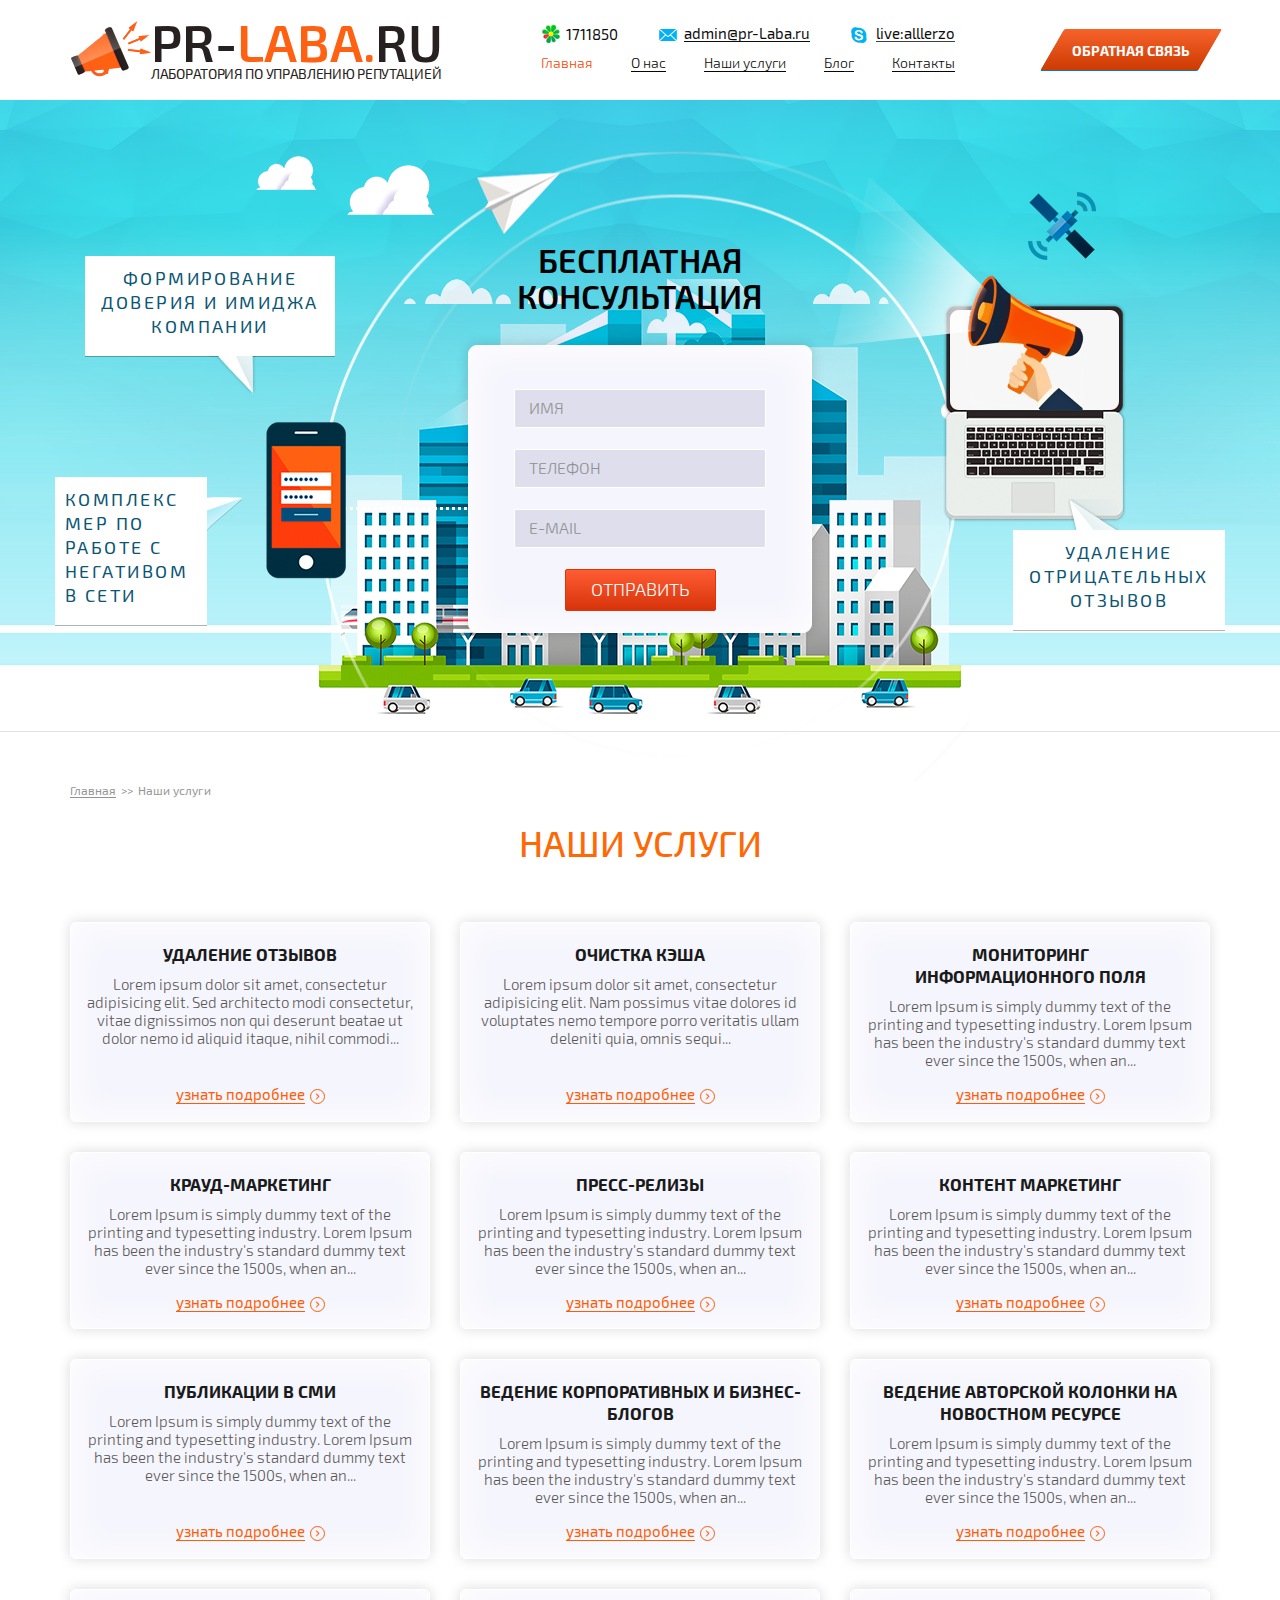
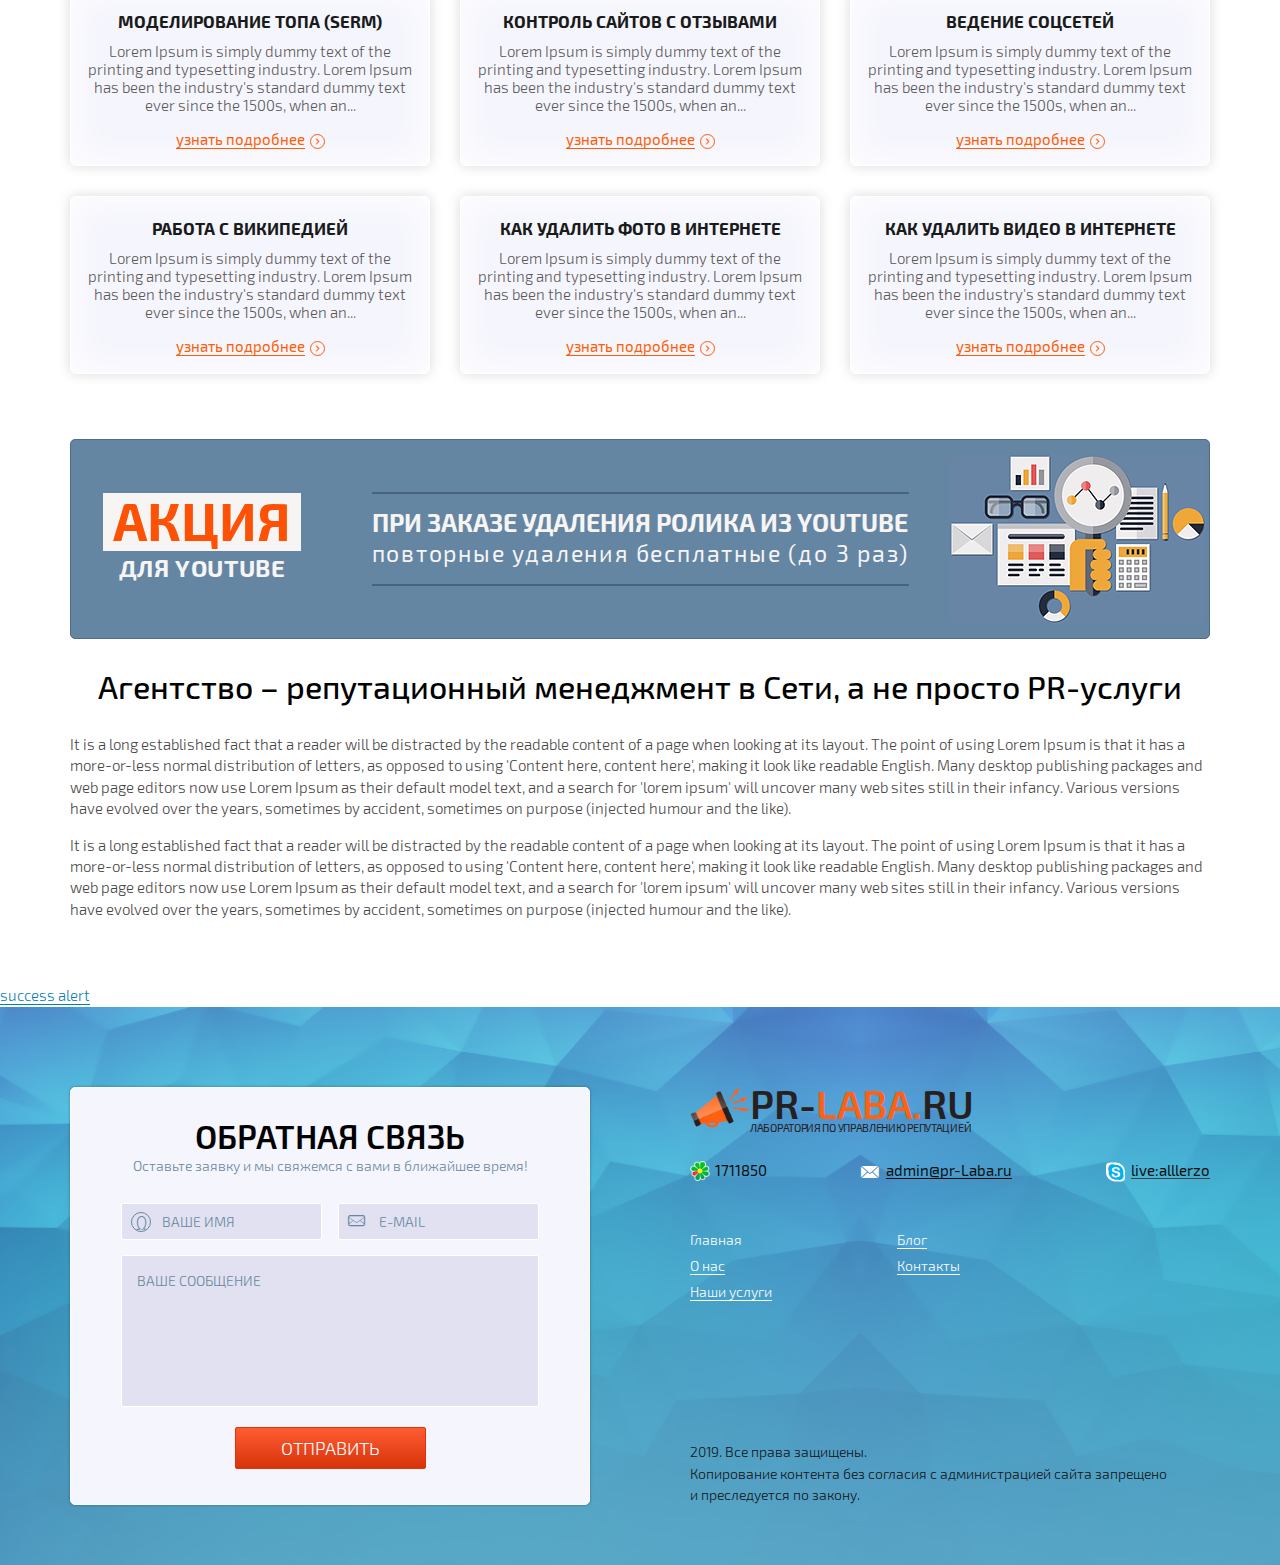
==== commit 81a606de: "06.15_pr_laba__contacts_end" ====
--- a/projt/blog-article.html
+++ b/projt/blog-article.html
@@ -122,12 +122,14 @@
 				<div class="container">
 					<div class="row no-gutters">
 
-						<ul class="breadcrumb nav_ul">
-							<li><a href="#">Главная</a></li>
-							<li class="active">Наши услуги</li>
-						</ul>
-
-						<h1>наши услуги</h1>
+						<header class="content-top">
+							<ul class="breadcrumb nav_ul">
+								<li><a href="#">Главная</a></li>
+								<li class="active">Наши услуги</li>
+							</ul>
+
+							<h1>наши услуги</h1>
+						</header>
 
 						<div class="s9-ourServs s7-ourServices col-12">
 							<div class="row ">
@@ -135,7 +137,8 @@
 									<div class="s7-ourServices__item">
 										<h3 class="s7-ourServices__title">УДАЛЕНИЕ ОТЗЫВОВ</h3>
 										<div class="s7-ourServices__text">
-											<p>Lorem Ipsum is simply dummy text of the printing and typesetting industry. Lorem Ipsum has been the industry's standard dummy text ever since the 1500s, when an unknown...</p>
+											<p>Lorem ipsum dolor sit amet, consectetur adipisicing elit. Sed architecto modi consectetur, vitae dignissimos non qui deserunt beatae ut dolor nemo id aliquid itaque, nihil commodi ipsum? Sit perferendis voluptas magni laboriosam cum aliquam impedit facere quae error deserunt. Consequuntur laboriosam impedit pariatur officiis nesciunt iste, hic sint adipisci id, nulla quaerat ipsam sed. Ratione eos quibusdam,</p>
+											<p>Lorem ipsum dolor sit amet, consectetur adipisicing elit. Praesentium nostrum saepe, accusantium fuga quaerat quas distinctio vel ipsam minus ipsa excepturi molestias vero omnis, consectetur corporis delectus accusamus, neque eveniet quis, libero ducimus. Voluptates natus doloribus dolores commodi, dignissimos modi, voluptatum, nesciunt animi vitae eaque laudantium, fuga voluptatem a sed?</p>
 
 										</div>
 										<div class="s7-ourServices__link"><a href="#" title="узнать подробнее">узнать подробнее</a></div>
@@ -270,9 +273,10 @@
 							</div>
 						</div>
 
-						<div class="s9-actionYou col-12">
+						<a href="#" title="Акция для YouTube" class="s9-actionYou col-12">
 							<div class="s9-actionYou__baner">
-								<!-- <img src="https://placehold.it/1168x200" alt=""> -->
+								<!-- Задний фон -->
+								<!-- <img src="https://placehold.it/1180x200" alt=""> -->
 							</div>
 							<div class="row h-100">
 								<div class="s9-actionYou__bWrap col-xl-3 col-lg-4">
@@ -295,7 +299,7 @@
 									</div>
 								</div>
 							</div>
-						</div><!-- s9-actionYou -->
+						</a><!-- s9-actionYou -->
 
 						<h2>Агентство  – репутационный менеджмент в Сети, а не просто PR-услуги</h2>
 
--- a/projt/css/style.css
+++ b/projt/css/style.css
@@ -2919,6 +2919,9 @@
 .icon-skype-circled:before {
   content: '\f33a'; }
 
+.col-12.col-lg-9 {
+  outline: 1px solid red; }
+
 .s1-block,
 .s2-block,
 .s3-block,
@@ -2927,7 +2930,8 @@
 .s6-block,
 .s7-block,
 .s8-block,
-.s9-block {
+.s9-block,
+.s10-block {
   padding: 50px 0; }
 
 .wrapper {
@@ -2943,11 +2947,8 @@
       -ms-flex-direction: column;
           flex-direction: column;
   width: 100%;
-  height: 100%;
-  overflow-x: hidden; }
-
-.header {
-  display: none !important; }
+  min-height: 100%;
+  overflow: hidden; }
 
 .content {
   -webkit-box-flex: 1;
@@ -2994,14 +2995,16 @@
 
 .tFeedback__icq,
 .tFeedback_envelope,
-.tFeedback_skype {
+.tFeedback_skype,
+.tFeedback__all {
   position: relative;
   margin-bottom: 1rem;
   display: inline;
   margin-left: 25px; }
   .tFeedback__icq:before,
   .tFeedback_envelope:before,
-  .tFeedback_skype:before {
+  .tFeedback_skype:before,
+  .tFeedback__all:before {
     content: '';
     font-family: "fontello-prLaba";
     position: absolute;
@@ -3037,6 +3040,16 @@
     top: 9px;
     color: #00B1F3;
     font-size: 1.6rem; }
+
+.tFeedback__time {
+  color: #0d0d0d; }
+  .tFeedback__time:before {
+    width: 1.8rem;
+    height: 1.8rem;
+    background-image: url("../img/time_logo.png");
+    background-repeat: no-repeat;
+    -webkit-background-size: cover;
+            background-size: cover; }
 
 .bFeedback-wrap {
   margin-bottom: 40px; }
@@ -3135,8 +3148,8 @@
   text-transform: uppercase; }
 
 .s7-ourServices__link {
-  width: 100%;
-  margin-bottom: 20px; }
+  margin-bottom: 15px;
+  width: 100%; }
   .s7-ourServices__link a {
     margin-right: 20px;
     position: relative;
@@ -3155,7 +3168,8 @@
       height: 15px;
       border: 1px solid #fe5d05;
       -webkit-border-radius: 50%;
-              border-radius: 50%; }
+              border-radius: 50%;
+      text-align: center; }
     .s7-ourServices__link a:hover {
       border-bottom: 1px solid transparent; }
 
@@ -3697,7 +3711,6 @@
   color: white;
   font-family: "Exo2Bold-prLaba";
   font-size: 14px;
-  font-weight: 700;
   padding: 10px 20px;
   line-height: 19px;
   -webkit-border-radius: 2px;
@@ -4352,10 +4365,14 @@
 
 .s7-ourServices {
   margin-top: 20px;
-  margin-bottom: 50px; }
+  margin-bottom: 50px;
+  text-align: center; }
 
 .s7-ourServices_items {
   padding: 15px; }
+
+.s7-ourServices_items-hidden {
+  display: none; }
 
 .s7-ourServices__item {
   padding: 0 15px;
@@ -4374,8 +4391,7 @@
   -webkit-border-radius: 5px;
           border-radius: 5px;
   border: 1px solid #ffffff;
-  background-color: #f5f5fd;
-  text-align: center; }
+  background-color: #f5f5fd; }
 
 .s7-ourServices__text {
   -webkit-box-flex: 1;
@@ -4383,7 +4399,6 @@
       -ms-flex-positive: 1;
           flex-grow: 1; }
   .s7-ourServices__text p {
-    text-indent: 15px;
     color: #595756;
     line-height: 18px; }
 
@@ -4509,6 +4524,131 @@
   -webkit-border-radius: 7px;
           border-radius: 7px;
   overflow: hidden; }
+
+.s10-ourBlog {
+  text-align: left; }
+  .s10-ourBlog h2, .s10-ourBlog h3, .s10-ourBlog h4 {
+    text-align: inherit; }
+  .s10-ourBlog .s7-ourServices__title {
+    margin-bottom: 10px; }
+  .s10-ourBlog time {
+    margin-bottom: 10px;
+    color: #595756;
+    font-size: 1.4rem; }
+
+.s10-ourServices__text p {
+  color: #595756;
+  line-height: 18px; }
+
+.content-top {
+  width: 100%; }
+
+.content-bottom {
+  width: 100%;
+  margin-bottom: 40px;
+  text-align: left; }
+
+.pagination {
+  display: -webkit-box;
+  display: -webkit-flex;
+  display: -ms-flexbox;
+  display: flex;
+  -webkit-flex-wrap: wrap;
+      -ms-flex-wrap: wrap;
+          flex-wrap: wrap;
+  -webkit-box-align: center;
+  -webkit-align-items: center;
+      -ms-flex-align: center;
+          align-items: center; }
+  .pagination:first-of-type li a {
+    margin-left: 0; }
+
+.pagination li a {
+  display: inline-block;
+  padding: .75rem;
+  padding-top: 0.6rem;
+  border: 1px solid transparent;
+  -webkit-border-radius: 50%;
+          border-radius: 50%;
+  color: #a2a2ad;
+  font-family: "Exo2Medium-prLaba";
+  font-size: 2.1rem;
+  text-transform: uppercase;
+  text-align: center; }
+  .pagination li a.acitve {
+    margin: 0 0.7rem;
+    width: 4.4rem;
+    height: 4.4rem;
+    color: #191a1a;
+    background-color: #f5f5fd;
+    border: 0.1rem solid #d8d8ed;
+    cursor: default; }
+    .pagination li a.acitve:hover {
+      color: #191a1a; }
+  .pagination li a:hover {
+    color: #fe5d05; }
+
+.p-property {
+  margin-bottom: 30px;
+  display: -webkit-box;
+  display: -webkit-flex;
+  display: -ms-flexbox;
+  display: flex;
+  -webkit-box-pack: justify;
+  -webkit-justify-content: space-between;
+      -ms-flex-pack: justify;
+          justify-content: space-between;
+  -webkit-box-orient: vertical;
+  -webkit-box-direction: normal;
+  -webkit-flex-direction: column;
+      -ms-flex-direction: column;
+          flex-direction: column; }
+
+.p-property__title {
+  margin-bottom: 20px;
+  color: #030303;
+  font-family: "Exo2Regular-prLaba";
+  font-size: 1.8rem;
+  font-weight: 400;
+  text-transform: uppercase; }
+
+.cFeedback-wrap .tFeedback {
+  -webkit-box-orient: vertical;
+  -webkit-box-direction: normal;
+  -webkit-flex-direction: column;
+      -ms-flex-direction: column;
+          flex-direction: column;
+  -webkit-box-align: start;
+  -webkit-align-items: flex-start;
+      -ms-flex-align: start;
+          align-items: flex-start; }
+
+.cFeedback-wrap .tFeedback__icq,
+.cFeedback-wrap .tFeedback_envelope,
+.cFeedback-wrap .tFeedback_skype,
+.cFeedback-wrap .tFeedback__all {
+  color: #070707;
+  font-family: "Exo2Regular-prLaba";
+  font-size: 2rem;
+  margin-left: 30px; }
+
+.cFeedback-wrap .tFeedback__icq:before,
+.cFeedback-wrap .tFeedback_envelope:before,
+.cFeedback-wrap .tFeedback_skype:before,
+.cFeedback-wrap .tFeedback__time:before {
+  top: 13px; }
+
+.cFeedback-wrap .tFeedback__icq:before {
+  left: -29px; }
+
+.cFeedback-wrap .tFeedback_envelope:before {
+  left: -27px; }
+
+.cFeedback-wrap .tFeedback_skype:before {
+  left: -26px; }
+
+.cFeedback-wrap .tFeedback__time:before {
+  left: -29px; }
 
 .footer {
   width: 100%;
@@ -4784,6 +4924,51 @@
     font-size: 20px; }
   .s9-actionYou__bCenter > p {
     font-size: 17px; }
+  .s10-ourBlog .s7-ourServices__item {
+    display: -webkit-box;
+    display: -webkit-flex;
+    display: -ms-flexbox;
+    display: flex;
+    -webkit-box-pack: justify;
+    -webkit-justify-content: space-between;
+        -ms-flex-pack: justify;
+            justify-content: space-between;
+    -webkit-box-align: center;
+    -webkit-align-items: center;
+        -ms-flex-align: center;
+            align-items: center;
+    -webkit-box-orient: horizontal;
+    -webkit-box-direction: normal;
+    -webkit-flex-direction: row;
+        -ms-flex-direction: row;
+            flex-direction: row;
+    -webkit-flex-wrap: wrap;
+        -ms-flex-wrap: wrap;
+            flex-wrap: wrap;
+    width: 100%; }
+  .s10-ourBlog .s7-ourServices__title {
+    margin-bottom: 20px; }
+  .s10-ourBlog .s7-ourServices__link {
+    width: 49%;
+    -webkit-box-ordinal-group: 2;
+    -webkit-order: 1;
+        -ms-flex-order: 1;
+            order: 1;
+    text-align: right; }
+  .s10-ourBlog time {
+    width: 49%;
+    -webkit-box-ordinal-group: 2;
+    -webkit-order: 1;
+        -ms-flex-order: 1;
+            order: 1;
+    font-size: 1.4rem; }
+  .pagination {
+    -webkit-box-pack: center;
+    -webkit-justify-content: center;
+        -ms-flex-pack: center;
+            justify-content: center; }
+  .p-property__title {
+    font-size: 1.5rem; }
   .footer .form-common__title {
     font-size: 24px; }
   .footer-wrap {
@@ -4936,7 +5121,8 @@
     .header__btn span {
       -webkit-transform: skew(0deg);
           -ms-transform: skew(0deg);
-              transform: skew(0deg); }
+              transform: skew(0deg);
+      font-family: "Exo2Regular-prLaba"; }
   .s4-skill__img {
     margin-right: 20px; }
   .s5-competitor {
@@ -4954,6 +5140,8 @@
   .s9-actionYou__bCenter > p {
     font-size: 16px;
     line-height: 1; }
+  .p-property__main {
+    padding-left: 30px; }
   .form-common_footer {
     padding: 0 10px 20px; }
   .bFeedback-wrap .tFeedback__icq, .bFeedback-wrap .tFeedback_envelope, .bFeedback-wrap .tFeedback_skype {
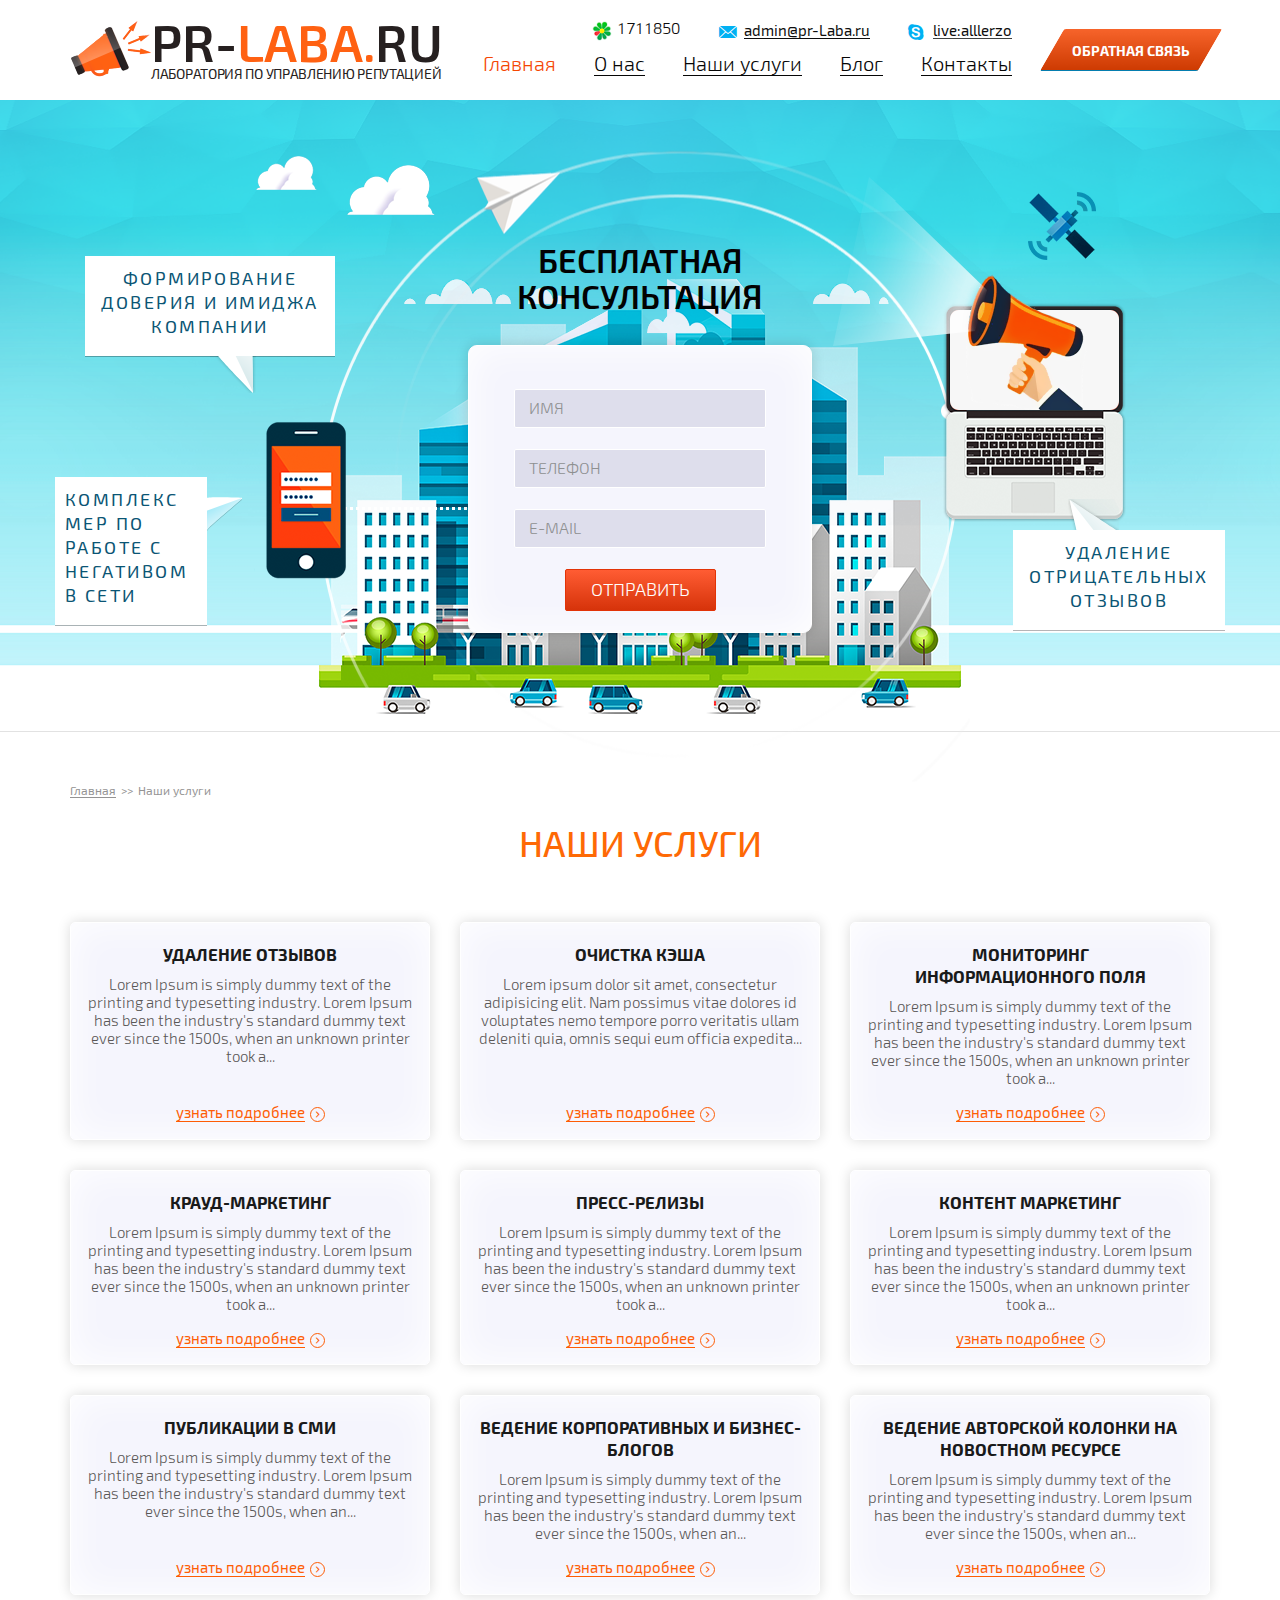
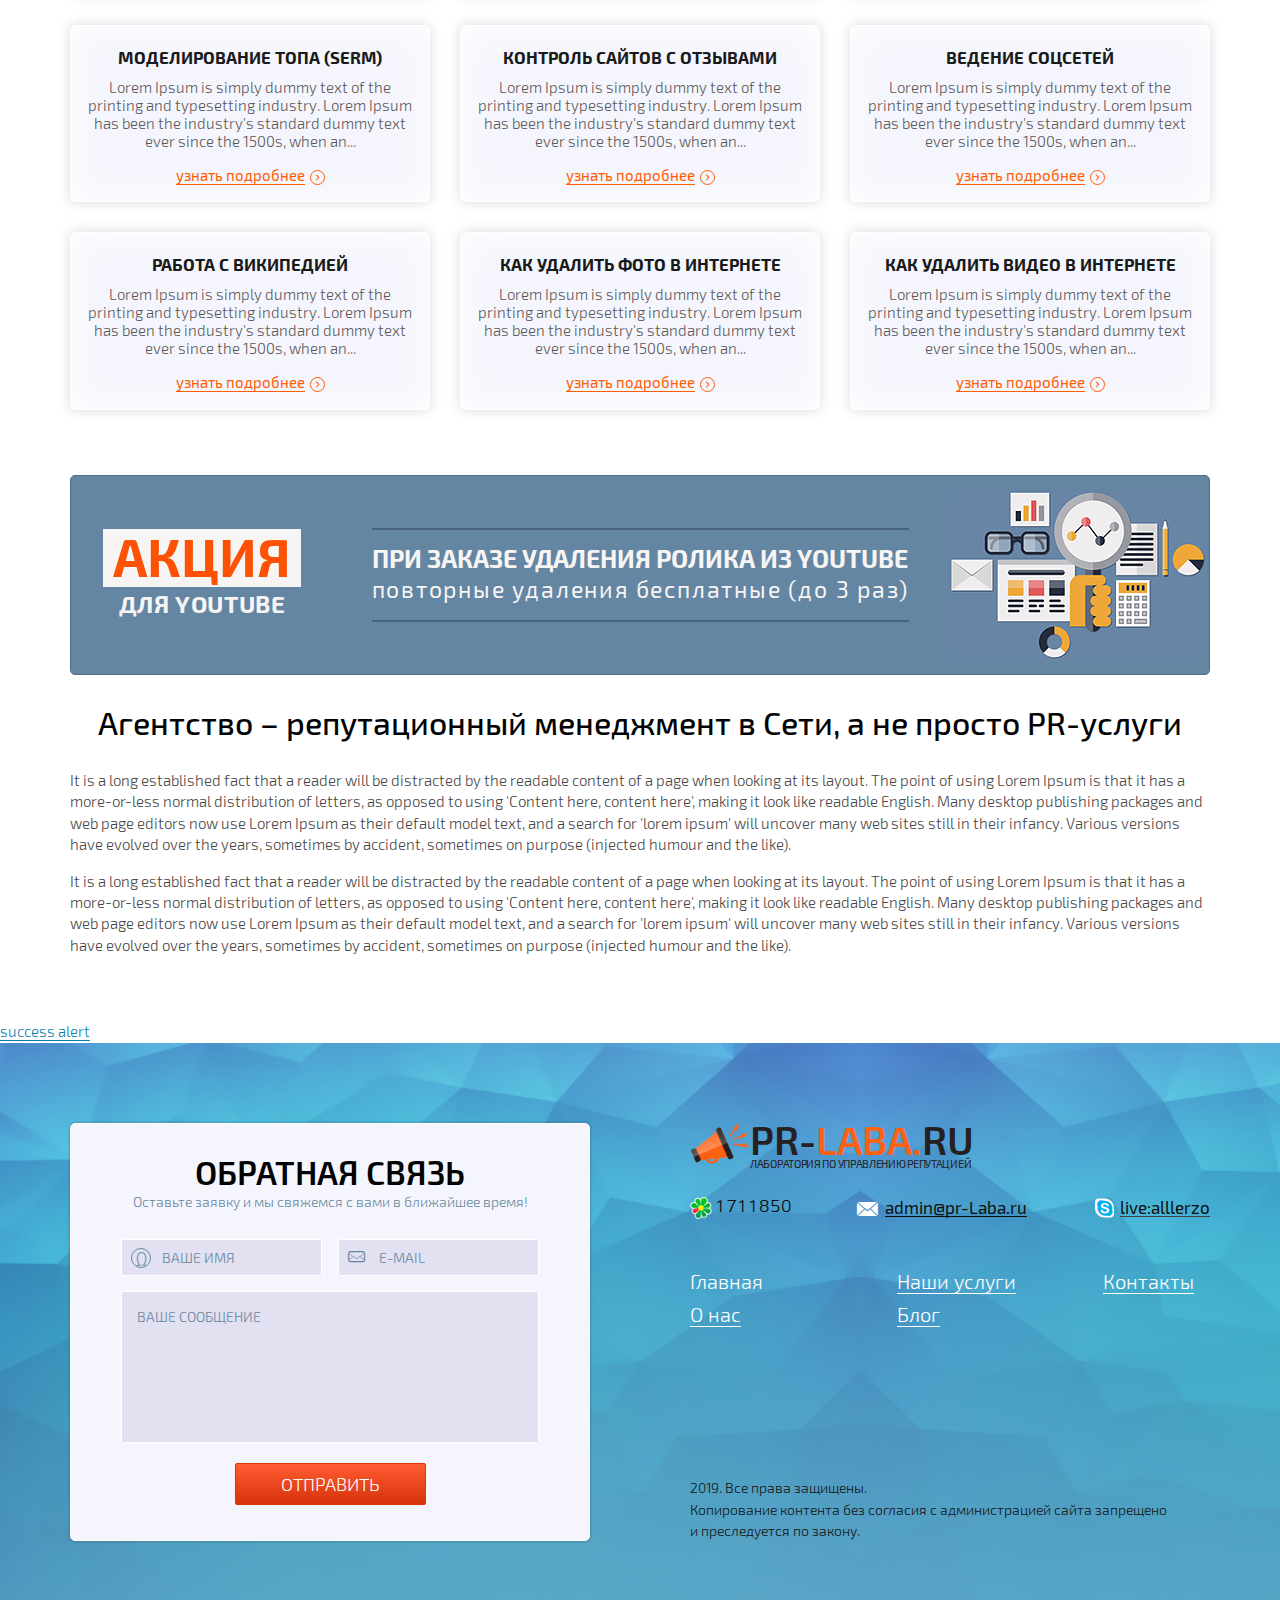
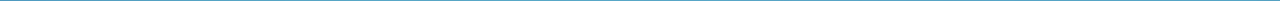
==== commit 43be2932: "06.17_pr-laba__end" ====
--- a/projt/blog-article.html
+++ b/projt/blog-article.html
@@ -42,7 +42,7 @@
 							</a>
 						</div>
 					</div>
-					<div class="header__item d-flex flex-column col-12 col-lg-auto order-2 order-sm-3 align-items-center">
+					<div class="header__item d-flex flex-column col-12 col-lg-auto order-2 order-sm-3 align-items-center align-items-xl-end">
 						<div class="tFeedback-wrap">
 							<div class="tFeedback">
 								<span class="tFeedback__icq">1711850</span>
@@ -92,7 +92,7 @@
 										<div class="AxOyFc">телефон</div>
 									</div>
 									<div class="form-common__input">
-										<input type="email" name="email" required />
+										<input type="text" name="email" required />
 										<div class="AxOyFc">e-mail</div>
 									</div>
 									<div class="form-common__input">
@@ -134,141 +134,142 @@
 						<div class="s9-ourServs s7-ourServices col-12">
 							<div class="row ">
 								<div class="s7-ourServices_items col-md-6 col-xl-4">
-									<div class="s7-ourServices__item">
+									<a href="#" class="s7-ourServices__item" title="УДАЛЕНИЕ ОТЗЫВОВ">
 										<h3 class="s7-ourServices__title">УДАЛЕНИЕ ОТЗЫВОВ</h3>
 										<div class="s7-ourServices__text">
-											<p>Lorem ipsum dolor sit amet, consectetur adipisicing elit. Sed architecto modi consectetur, vitae dignissimos non qui deserunt beatae ut dolor nemo id aliquid itaque, nihil commodi ipsum? Sit perferendis voluptas magni laboriosam cum aliquam impedit facere quae error deserunt. Consequuntur laboriosam impedit pariatur officiis nesciunt iste, hic sint adipisci id, nulla quaerat ipsam sed. Ratione eos quibusdam,</p>
-											<p>Lorem ipsum dolor sit amet, consectetur adipisicing elit. Praesentium nostrum saepe, accusantium fuga quaerat quas distinctio vel ipsam minus ipsa excepturi molestias vero omnis, consectetur corporis delectus accusamus, neque eveniet quis, libero ducimus. Voluptates natus doloribus dolores commodi, dignissimos modi, voluptatum, nesciunt animi vitae eaque laudantium, fuga voluptatem a sed?</p>
-
-										</div>
-										<div class="s7-ourServices__link"><a href="#" title="узнать подробнее">узнать подробнее</a></div>
-									</div>
-								</div>
-								<div class="s7-ourServices_items col-md-6 col-xl-4">
-									<div class="s7-ourServices__item">
+											<p>Lorem Ipsum is simply dummy text of the printing and typesetting industry. Lorem Ipsum has been the industry's standard dummy text ever since the 1500s, when an unknown printer took a galley of type and scrambled it to make a type specimen book.</p>
+											<p>Lorem Ipsum is simply dummy text of the printing and typesetting industry. Lorem Ipsum has been the industry's standard dummy text ever since the 1500s, when an unknown printer took a galley of type and scrambled it to make a type specimen book.</p>
+										</div>
+										<div class="s7-ourServices__link"><span>узнать подробнее</span></div>
+									</a>
+								</div>
+								<div class="s7-ourServices_items col-md-6 col-xl-4">
+									<a href="#" class="s7-ourServices__item" title="ОЧИСТКА КЭША">
 										<h3 class="s7-ourServices__title">ОЧИСТКА КЭША</h3>
 										<div class="s7-ourServices__text">
-											<p>Lorem ipsum dolor sit amet, consectetur adipisicing elit. Nam possimus vitae dolores id voluptates nemo tempore porro veritatis ullam deleniti quia, omnis sequi eum...</p>
-										</div>
-										<div class="s7-ourServices__link"><a href="#" title="узнать подробнее">узнать подробнее</a></div>
-									</div>
-								</div>
-								<div class="s7-ourServices_items col-md-6 col-xl-4">
-									<div class="s7-ourServices__item">
-										<h3 class="s7-ourServices__title">МОНИТОРИНГ <br>ИНФОРМАЦИОННОГО ПОЛЯ</h3>
-										<div class="s7-ourServices__text">
-											<p>Lorem Ipsum is simply dummy text of the printing and typesetting industry. Lorem Ipsum has been the industry's standard dummy text ever since the 1500s, when an unknown...</p>
-										</div>
-										<div class="s7-ourServices__link"><a href="#" title="узнать подробнее">узнать подробнее</a></div>
-									</div>
-								</div>
-								<div class="s7-ourServices_items col-md-6 col-xl-4">
-									<div class="s7-ourServices__item">
+											<p>Lorem ipsum dolor sit amet, consectetur adipisicing elit. Nam possimus vitae dolores id voluptates nemo tempore porro veritatis ullam deleniti quia, omnis sequi eum officia expedita commodi, suscipit nostrum minima.</p>
+										</div>
+										<div class="s7-ourServices__link"><span>узнать подробнее</span></div>
+									</a>
+								</div>
+								<div class="s7-ourServices_items col-md-6 col-xl-4">
+									<a href="#" class="s7-ourServices__item" title="МОНИТОРИНГ ИНФОРМАЦИОННОГО ПОЛЯ">
+										<h3 class="s7-ourServices__title">МОНИТОРИНГ <br />ИНФОРМАЦИОННОГО ПОЛЯ</h3>
+										<div class="s7-ourServices__text">
+											<p>Lorem Ipsum is simply dummy text of the printing and typesetting industry. Lorem Ipsum has been the industry's standard dummy text ever since the 1500s, when an unknown printer took a galley of type and scrambled it to make a type specimen book.</p>
+										</div>
+										<div class="s7-ourServices__link"><span>узнать подробнее</span></div>
+									</a>
+								</div>
+								<div class="s7-ourServices_items col-md-6 col-xl-4">
+									<a href="#" class="s7-ourServices__item" title="КРАУД-МАРКЕТИНГ">
 										<h3 class="s7-ourServices__title">КРАУД-МАРКЕТИНГ</h3>
 										<div class="s7-ourServices__text">
-											<p>Lorem Ipsum is simply dummy text of the printing and typesetting industry. Lorem Ipsum has been the industry's standard dummy text ever since the 1500s, when an unknown...</p>
-										</div>
-										<div class="s7-ourServices__link"><a href="#" title="узнать подробнее">узнать подробнее</a></div>
-									</div>
-								</div>
-								<div class="s7-ourServices_items col-md-6 col-xl-4">
-									<div class="s7-ourServices__item">
+											<p>Lorem Ipsum is simply dummy text of the printing and typesetting industry. Lorem Ipsum has been the industry's standard dummy text ever since the 1500s, when an unknown printer took a galley of type and scrambled it to make a type specimen book.</p>
+										</div>
+										<div class="s7-ourServices__link"><span>узнать подробнее</span></div>
+									</a>
+								</div>
+								<div class="s7-ourServices_items col-md-6 col-xl-4">
+									<a href="#" class="s7-ourServices__item" title="ПРЕСС-РЕЛИЗЫ">
 										<h3 class="s7-ourServices__title">ПРЕСС-РЕЛИЗЫ</h3>
 										<div class="s7-ourServices__text">
-											<p>Lorem Ipsum is simply dummy text of the printing and typesetting industry. Lorem Ipsum has been the industry's standard dummy text ever since the 1500s, when an unknown...</p>
-										</div>
-										<div class="s7-ourServices__link"><a href="#" title="узнать подробнее">узнать подробнее</a></div>
-									</div>
-								</div>
-								<div class="s7-ourServices_items col-md-6 col-xl-4">
-									<div class="s7-ourServices__item">
+											<p>Lorem Ipsum is simply dummy text of the printing and typesetting industry. Lorem Ipsum has been the industry's standard dummy text ever since the 1500s, when an unknown printer took a galley of type and scrambled it to make a type specimen book.</p>
+										</div>
+										<div class="s7-ourServices__link"><span>узнать подробнее</span></div>
+									</a>
+								</div>
+								<div class="s7-ourServices_items col-md-6 col-xl-4">
+									<a href="#" class="s7-ourServices__item" title="КОНТЕНТ МАРКЕТИНГ">
 										<h3 class="s7-ourServices__title">КОНТЕНТ МАРКЕТИНГ</h3>
 										<div class="s7-ourServices__text">
-											<p>Lorem Ipsum is simply dummy text of the printing and typesetting industry. Lorem Ipsum has been the industry's standard dummy text ever since the 1500s, when an unknown...</p>
-										</div>
-										<div class="s7-ourServices__link"><a href="#" title="узнать подробнее">узнать подробнее</a></div>
-									</div>
-								</div>
-								<div class="s7-ourServices_items col-md-6 col-xl-4">
-									<div class="s7-ourServices__item">
+											<p>Lorem Ipsum is simply dummy text of the printing and typesetting industry. Lorem Ipsum has been the industry's standard dummy text ever since the 1500s, when an unknown printer took a galley of type and scrambled it to make a type specimen book.</p>
+										</div>
+										<div class="s7-ourServices__link"><span>узнать подробнее</span></div>
+									</a>
+								</div>
+
+								
+								<div class="s7-ourServices_items col-md-6 col-xl-4">
+									<a href="#" class="s7-ourServices__item" title="">
 										<h3 class="s7-ourServices__title">ПУБЛИКАЦИИ В СМИ</h3>
 										<div class="s7-ourServices__text">
 											<p>Lorem Ipsum is simply dummy text of the printing and typesetting industry. Lorem Ipsum has been the industry's standard dummy text ever since the 1500s, when an unknown...</p>
 										</div>
-										<div class="s7-ourServices__link"><a href="#" title="узнать подробнее">узнать подробнее</a></div>
-									</div>
-								</div>
-								<div class="s7-ourServices_items col-md-6 col-xl-4">
-									<div class="s7-ourServices__item">
+										<div class="s7-ourServices__link"><span>узнать подробнее</span></div>
+									</a>
+								</div>
+								<div class="s7-ourServices_items col-md-6 col-xl-4">
+									<a href="#" class="s7-ourServices__item" title="">
 										<h3 class="s7-ourServices__title">ВЕДЕНИЕ КОРПОРАТИВНЫХ И БИЗНЕС-БЛОГОВ</h3>
 										<div class="s7-ourServices__text">
 											<p>Lorem Ipsum is simply dummy text of the printing and typesetting industry. Lorem Ipsum has been the industry's standard dummy text ever since the 1500s, when an unknown...</p>
 										</div>
-										<div class="s7-ourServices__link"><a href="#" title="узнать подробнее">узнать подробнее</a></div>
-									</div>
-								</div>
-								<div class="s7-ourServices_items col-md-6 col-xl-4">
-									<div class="s7-ourServices__item">
+										<div class="s7-ourServices__link"><span>узнать подробнее</span></div>
+									</a>
+								</div>
+								<div class="s7-ourServices_items col-md-6 col-xl-4">
+									<a href="#" class="s7-ourServices__item" title="">
 										<h3 class="s7-ourServices__title">ВЕДЕНИЕ АВТОРСКОЙ КОЛОНКИ НА НОВОСТНОМ РЕСУРСЕ</h3>
 										<div class="s7-ourServices__text">
 											<p>Lorem Ipsum is simply dummy text of the printing and typesetting industry. Lorem Ipsum has been the industry's standard dummy text ever since the 1500s, when an unknown...</p>
 										</div>
-										<div class="s7-ourServices__link"><a href="#" title="узнать подробнее">узнать подробнее</a></div>
-									</div>
-								</div>
-								<div class="s7-ourServices_items col-md-6 col-xl-4">
-									<div class="s7-ourServices__item">
+										<div class="s7-ourServices__link"><span>узнать подробнее</span></div>
+									</a>
+								</div>
+								<div class="s7-ourServices_items col-md-6 col-xl-4">
+									<a href="#" class="s7-ourServices__item" title="">
 										<h3 class="s7-ourServices__title">МОДЕЛИРОВАНИЕ ТОПА (SERM)</h3>
 										<div class="s7-ourServices__text">
 											<p>Lorem Ipsum is simply dummy text of the printing and typesetting industry. Lorem Ipsum has been the industry's standard dummy text ever since the 1500s, when an unknown...</p>
 										</div>
-										<div class="s7-ourServices__link"><a href="#" title="узнать подробнее">узнать подробнее</a></div>
-									</div>
-								</div>
-								<div class="s7-ourServices_items col-md-6 col-xl-4">
-									<div class="s7-ourServices__item">
+										<div class="s7-ourServices__link"><span>узнать подробнее</span></div>
+									</a>
+								</div>
+								<div class="s7-ourServices_items col-md-6 col-xl-4">
+									<a href="#" class="s7-ourServices__item" title="">
 										<h3 class="s7-ourServices__title">КОНТРОЛЬ САЙТОВ С ОТЗЫВАМИ</h3>
 										<div class="s7-ourServices__text">
 											<p>Lorem Ipsum is simply dummy text of the printing and typesetting industry. Lorem Ipsum has been the industry's standard dummy text ever since the 1500s, when an unknown...</p>
 										</div>
-										<div class="s7-ourServices__link"><a href="#" title="узнать подробнее">узнать подробнее</a></div>
-									</div>
-								</div>
-								<div class="s7-ourServices_items col-md-6 col-xl-4">
-									<div class="s7-ourServices__item">
+										<div class="s7-ourServices__link"><span>узнать подробнее</span></div>
+									</a>
+								</div>
+								<div class="s7-ourServices_items col-md-6 col-xl-4">
+									<a href="#" class="s7-ourServices__item" title="">
 										<h3 class="s7-ourServices__title">ВЕДЕНИЕ СОЦСЕТЕЙ</h3>
 										<div class="s7-ourServices__text">
 											<p>Lorem Ipsum is simply dummy text of the printing and typesetting industry. Lorem Ipsum has been the industry's standard dummy text ever since the 1500s, when an unknown...</p>
 										</div>
-										<div class="s7-ourServices__link"><a href="#" title="узнать подробнее">узнать подробнее</a></div>
-									</div>
-								</div>
-								<div class="s7-ourServices_items col-md-6 col-xl-4">
-									<div class="s7-ourServices__item">
+										<div class="s7-ourServices__link"><span>узнать подробнее</span></div>
+									</a>
+								</div>
+								<div class="s7-ourServices_items col-md-6 col-xl-4">
+									<a href="#" class="s7-ourServices__item" title="">
 										<h3 class="s7-ourServices__title">РАБОТА С ВИКИПЕДИЕЙ</h3>
 										<div class="s7-ourServices__text">
 											<p>Lorem Ipsum is simply dummy text of the printing and typesetting industry. Lorem Ipsum has been the industry's standard dummy text ever since the 1500s, when an unknown...</p>
 										</div>
-										<div class="s7-ourServices__link"><a href="#" title="узнать подробнее">узнать подробнее</a></div>
-									</div>
-								</div>
-								<div class="s7-ourServices_items col-md-6 col-xl-4">
-									<div class="s7-ourServices__item">
+										<div class="s7-ourServices__link"><span>узнать подробнее</span></div>
+									</a>
+								</div>
+								<div class="s7-ourServices_items col-md-6 col-xl-4">
+									<a href="#" class="s7-ourServices__item" title="">
 										<h3 class="s7-ourServices__title">КАК УДАЛИТЬ ФОТО В ИНТЕРНЕТЕ</h3>
 										<div class="s7-ourServices__text">
 											<p>Lorem Ipsum is simply dummy text of the printing and typesetting industry. Lorem Ipsum has been the industry's standard dummy text ever since the 1500s, when an unknown...</p>
 										</div>
-										<div class="s7-ourServices__link"><a href="#" title="узнать подробнее">узнать подробнее</a></div>
-									</div>
-								</div>
-								<div class="s7-ourServices_items col-md-6 col-xl-4">
-									<div class="s7-ourServices__item">
+										<div class="s7-ourServices__link"><span>узнать подробнее</span></div>
+									</a>
+								</div>
+								<div class="s7-ourServices_items col-md-6 col-xl-4">
+									<a href="#" class="s7-ourServices__item" title="">
 										<h3 class="s7-ourServices__title">КАК УДАЛИТЬ ВИДЕО В ИНТЕРНЕТЕ</h3>
 										<div class="s7-ourServices__text">
 											<p>Lorem Ipsum is simply dummy text of the printing and typesetting industry. Lorem Ipsum has been the industry's standard dummy text ever since the 1500s, when an unknown...</p>
 										</div>
-										<div class="s7-ourServices__link"><a href="#" title="узнать подробнее">узнать подробнее</a></div>
-									</div>
+										<div class="s7-ourServices__link"><span>узнать подробнее</span></div>
+									</a>
 								</div>
 							</div>
 						</div>
--- a/projt/css/style.css
+++ b/projt/css/style.css
@@ -4,6 +4,13 @@
   src: url("../fonts/WebFonts/fontello.eot?78143218#iefix") format("embedded-opentype"), url("../fonts/WebFonts/fontello.woff2?78143218") format("woff2"), url("../fonts/WebFonts/fontello.woff?78143218") format("woff"), url("../fonts/WebFonts/fontello.ttf?78143218") format("truetype"), url("../fonts/WebFonts/fontello.svg?78143218#fontello") format("svg");
   font-weight: normal;
   font-style: normal; }
+
+@font-face {
+  font-family: "ElektraLightPro-prLaba";
+  src: url("../fonts/ElektraLightPro/ElektraLightPro.eot");
+  src: url("../fonts/ElektraLightPro/ElektraLightPro.eot?#iefix") format("embedded-opentype"), url("../fonts/ElektraLightPro/ElektraLightPro.woff") format("woff"), url("../fonts/ElektraLightPro/ElektraLightPro.ttf") format("truetype");
+  font-style: normal;
+  font-weight: normal; }
 
 @font-face {
   font-family: "Exo2Light-prLaba";
@@ -2729,7 +2736,7 @@
   border: 1px solid #ffffff; }
   input:focus {
     outline: 0;
-    border: 1px solid #bf133c; }
+    border-color: #bf133c; }
 
 textarea {
   border: 1px solid #ffffff;
@@ -2919,8 +2926,198 @@
 .icon-skype-circled:before {
   content: '\f33a'; }
 
-.col-12.col-lg-9 {
-  outline: 1px solid red; }
+@-webkit-keyframes flash {
+  from,
+  50%,
+  to {
+    opacity: 1; }
+  25%,
+  75% {
+    opacity: 0; } }
+
+@keyframes flash {
+  from,
+  50%,
+  to {
+    opacity: 1; }
+  25%,
+  75% {
+    opacity: 0; } }
+
+.flash {
+  -webkit-animation-name: flash;
+  animation-name: flash; }
+
+@-webkit-keyframes swing {
+  20% {
+    -webkit-transform: rotate3d(0, 0, 1, 15deg);
+    transform: rotate3d(0, 0, 1, 15deg); }
+  40% {
+    -webkit-transform: rotate3d(0, 0, 1, -10deg);
+    transform: rotate3d(0, 0, 1, -10deg); }
+  60% {
+    -webkit-transform: rotate3d(0, 0, 1, 5deg);
+    transform: rotate3d(0, 0, 1, 5deg); }
+  80% {
+    -webkit-transform: rotate3d(0, 0, 1, -5deg);
+    transform: rotate3d(0, 0, 1, -5deg); }
+  to {
+    -webkit-transform: rotate3d(0, 0, 1, 0deg);
+    transform: rotate3d(0, 0, 1, 0deg); } }
+
+@keyframes swing {
+  20% {
+    -webkit-transform: rotate3d(0, 0, 1, 15deg);
+    transform: rotate3d(0, 0, 1, 15deg); }
+  40% {
+    -webkit-transform: rotate3d(0, 0, 1, -10deg);
+    transform: rotate3d(0, 0, 1, -10deg); }
+  60% {
+    -webkit-transform: rotate3d(0, 0, 1, 5deg);
+    transform: rotate3d(0, 0, 1, 5deg); }
+  80% {
+    -webkit-transform: rotate3d(0, 0, 1, -5deg);
+    transform: rotate3d(0, 0, 1, -5deg); }
+  to {
+    -webkit-transform: rotate3d(0, 0, 1, 0deg);
+            transform: rotate3d(0, 0, 1, 0deg); } }
+
+.swing {
+  -webkit-transform-origin: top center;
+      -ms-transform-origin: top center;
+          transform-origin: top center;
+  -webkit-animation-name: swing;
+          animation-name: swing; }
+
+@-webkit-keyframes minmax {
+  0% {
+    -webkit-transform: scale(1);
+            transform: scale(1);
+    -webkit-animation-timing-function: ease-out;
+            animation-timing-function: ease-out; }
+  55% {
+    -webkit-transform: scale(1);
+            transform: scale(1);
+    -webkit-animation-timing-function: ease-out;
+            animation-timing-function: ease-out; }
+  65% {
+    -webkit-transform: scale(1.05);
+            transform: scale(1.05);
+    -webkit-animation-timing-function: ease-in;
+            animation-timing-function: ease-in; }
+  75% {
+    -webkit-transform: scale(1);
+            transform: scale(1);
+    -webkit-animation-timing-function: ease-in;
+            animation-timing-function: ease-in; }
+  85% {
+    -webkit-transform: scale(1.05);
+            transform: scale(1.05); }
+  95% {
+    -webkit-transform: scale(1);
+            transform: scale(1); }
+  100% {
+    -webkit-transform: scale(1);
+            transform: scale(1); } }
+
+@keyframes minmax {
+  0% {
+    -webkit-transform: scale(1);
+            transform: scale(1);
+    -webkit-animation-timing-function: ease-out;
+            animation-timing-function: ease-out; }
+  55% {
+    -webkit-transform: scale(1);
+            transform: scale(1);
+    -webkit-animation-timing-function: ease-out;
+            animation-timing-function: ease-out; }
+  65% {
+    -webkit-transform: scale(1.05);
+            transform: scale(1.05);
+    -webkit-animation-timing-function: ease-in;
+            animation-timing-function: ease-in; }
+  75% {
+    -webkit-transform: scale(1);
+            transform: scale(1);
+    -webkit-animation-timing-function: ease-in;
+            animation-timing-function: ease-in; }
+  85% {
+    -webkit-transform: scale(1.05);
+            transform: scale(1.05); }
+  95% {
+    -webkit-transform: scale(1);
+            transform: scale(1); }
+  100% {
+    -webkit-transform: scale(1);
+            transform: scale(1); } }
+
+@-webkit-keyframes pulse {
+  from {
+    -webkit-transform: scale3d(1, 1, 1);
+            transform: scale3d(1, 1, 1); }
+  50% {
+    -webkit-transform: scale3d(1.05, 1.05, 1.05);
+            transform: scale3d(1.05, 1.05, 1.05); }
+  to {
+    -webkit-transform: scale3d(1, 1, 1);
+            transform: scale3d(1, 1, 1); } }
+
+@keyframes pulse {
+  from {
+    -webkit-transform: scale3d(1, 1, 1);
+            transform: scale3d(1, 1, 1); }
+  50% {
+    -webkit-transform: scale3d(1.05, 1.05, 1.05);
+            transform: scale3d(1.05, 1.05, 1.05); }
+  to {
+    -webkit-transform: scale3d(1, 1, 1);
+            transform: scale3d(1, 1, 1); } }
+
+.pulse {
+  -webkit-animation-name: pulse;
+  animation-name: pulse; }
+
+@-webkit-keyframes heartBeat {
+  0% {
+    -webkit-transform: scale(1);
+    transform: scale(1); }
+  14% {
+    -webkit-transform: scale(1.3);
+    transform: scale(1.3); }
+  28% {
+    -webkit-transform: scale(1);
+    transform: scale(1); }
+  42% {
+    -webkit-transform: scale(1.3);
+    transform: scale(1.3); }
+  70% {
+    -webkit-transform: scale(1);
+    transform: scale(1); } }
+
+@keyframes heartBeat {
+  0% {
+    -webkit-transform: scale(1);
+    transform: scale(1); }
+  14% {
+    -webkit-transform: scale(1.3);
+    transform: scale(1.3); }
+  28% {
+    -webkit-transform: scale(1);
+    transform: scale(1); }
+  42% {
+    -webkit-transform: scale(1.3);
+    transform: scale(1.3); }
+  70% {
+    -webkit-transform: scale(1);
+    transform: scale(1); } }
+
+.heartBeat {
+  -webkit-animation-name: heartBeat;
+  animation-name: heartBeat;
+  -webkit-animation-duration: 1.3s;
+  animation-duration: 1.3s;
+  -webkit-animation-timing-function: ease-in-out;
+  animation-timing-function: ease-in-out; }
 
 .s1-block,
 .s2-block,
@@ -2931,7 +3128,8 @@
 .s7-block,
 .s8-block,
 .s9-block,
-.s10-block {
+.s10-block,
+.s11-block {
   padding: 50px 0; }
 
 .wrapper {
@@ -3015,13 +3213,15 @@
         -ms-transform: translateY(-50%);
             transform: translateY(-50%); }
 
-.tFeedback__icq:before {
-  width: 2rem;
-  height: 2rem;
-  background-image: url("../img/Icq_logo.png");
-  background-repeat: no-repeat;
-  -webkit-background-size: cover;
-          background-size: cover; }
+.tFeedback__icq {
+  font-family: "ElektraLightPro-prLaba"; }
+  .tFeedback__icq:before {
+    width: 2rem;
+    height: 2rem;
+    background-image: url("../img/Icq_logo.png");
+    background-repeat: no-repeat;
+    -webkit-background-size: cover;
+            background-size: cover; }
 
 .tFeedback_envelope {
   color: #0d0d0d;
@@ -3053,7 +3253,15 @@
 
 .bFeedback-wrap {
   margin-bottom: 40px; }
+  .bFeedback-wrap .tFeedback {
+    font-size: 17px; }
+  .bFeedback-wrap .tFeedback__icq:before {
+    width: 2.2rem;
+    height: 2.2rem; }
   .bFeedback-wrap .tFeedback_envelope:before {
+    top: 10px;
+    left: -28px;
+    font-size: 2rem;
     color: #fff; }
   .bFeedback-wrap .tFeedback_skype:before {
     top: 9px;
@@ -3150,13 +3358,15 @@
 .s7-ourServices__link {
   margin-bottom: 15px;
   width: 100%; }
-  .s7-ourServices__link a {
+  .s7-ourServices__link a,
+  .s7-ourServices__link span {
     margin-right: 20px;
     position: relative;
     color: #fe5d05;
     font-family: "Exo2Regular-prLaba";
     border-bottom: 1px solid #fe5d05; }
-    .s7-ourServices__link a:after {
+    .s7-ourServices__link a:after,
+    .s7-ourServices__link span:after {
       content: '\e809';
       font-family: "fontello-prLaba";
       position: absolute;
@@ -3170,8 +3380,19 @@
       -webkit-border-radius: 50%;
               border-radius: 50%;
       text-align: center; }
-    .s7-ourServices__link a:hover {
+    .s7-ourServices__link a:hover,
+    .s7-ourServices__link span:hover {
       border-bottom: 1px solid transparent; }
+      .s7-ourServices__link a:hover:after,
+      .s7-ourServices__link span:hover:after {
+        -webkit-animation-name: flash;
+                animation-name: flash;
+        -webkit-animation-fill-mode: both;
+                animation-fill-mode: both;
+        -webkit-animation-duration: 2s;
+                animation-duration: 2s;
+        -webkit-animation-iteration-count: infinite;
+                animation-iteration-count: infinite; }
 
 .isa_info {
   color: #007690; }
@@ -3247,8 +3468,10 @@
     background-color: #dedeec;
     color: #8e9091; }
     .form-common__input input:focus ~ .AxOyFc,
+    .form-common__input input:not([disabled]):focus ~ .AxOyFc,
     .form-common__input input:not(:focus):valid ~ .AxOyFc,
     .form-common__input textarea:focus ~ .AxOyFc,
+    .form-common__input textarea:not([disabled]):focus ~ .AxOyFc,
     .form-common__input textarea:not(:focus):valid ~ .AxOyFc {
       padding: 2px 0 0;
       top: -7px;
@@ -3322,6 +3545,10 @@
   width: 100%;
   height: 100%;
   z-index: -10; }
+
+.s1-block .form-common__input button {
+  -webkit-animation: minmax 3s linear 0.5s infinite normal;
+          animation: minmax 3s linear 0.5s infinite normal; }
 
 .form-common_content {
   position: absolute;
@@ -3369,7 +3596,7 @@
 .form-common__input_iphone:after {
   font-family: "fontello-prLaba";
   position: absolute;
-  top: 50%;
+  top: 1.9rem;
   left: 10px;
   -webkit-transform: translateY(-50%);
       -ms-transform: translateY(-50%);
@@ -3694,7 +3921,7 @@
     .nav__menu li a,
     .nav__menu-footer li a {
       color: #060606;
-      font-size: 14px;
+      font-size: 20px;
       font-weight: 400;
       border-bottom: 1px solid #060606; }
       .nav__menu li a:hover,
@@ -4219,8 +4446,8 @@
     height: 75px;
     -webkit-box-shadow: inset 0 0 3px #ffffff;
             box-shadow: inset 0 0 3px #ffffff;
-    -webkit-border-radius: 5px;
-            border-radius: 5px;
+    -webkit-border-radius: 50%;
+            border-radius: 50%;
     border: 1px solid #1db9ce;
     background-color: #13c1d9;
     background-image: -webkit-gradient(linear, left bottom, left top, from(rgba(0, 0, 1, 0.13)), to(rgba(255, 255, 255, 0.13)));
@@ -4295,7 +4522,7 @@
   background-color: #ffffff;
   overflow: hidden; }
 
-.s4-skill__text p {
+.s4-skill__text {
   margin: 0;
   color: #161717; }
 
@@ -4375,6 +4602,7 @@
   display: none; }
 
 .s7-ourServices__item {
+  position: relative;
   padding: 0 15px;
   display: -webkit-box;
   display: -webkit-flex;
@@ -4391,7 +4619,25 @@
   -webkit-border-radius: 5px;
           border-radius: 5px;
   border: 1px solid #ffffff;
-  background-color: #f5f5fd; }
+  background-color: #f5f5fd;
+  z-index: 0; }
+
+a.s7-ourServices__item:hover {
+  -webkit-transform: scale(1.1);
+      -ms-transform: scale(1.1);
+          transform: scale(1.1);
+  z-index: 55; }
+  a.s7-ourServices__item:hover .s7-ourServices__link span {
+    border-bottom: 1px solid transparent; }
+    a.s7-ourServices__item:hover .s7-ourServices__link span:after {
+      -webkit-animation-name: pulse;
+              animation-name: pulse;
+      -webkit-animation-fill-mode: both;
+              animation-fill-mode: both;
+      -webkit-animation-duration: 2s;
+              animation-duration: 2s;
+      -webkit-animation-iteration-count: infinite;
+              animation-iteration-count: infinite; }
 
 .s7-ourServices__text {
   -webkit-box-flex: 1;
@@ -4725,6 +4971,8 @@
     font-size: 40px; }
   .logo__text small {
     font-size: 11px; }
+  .nav__menu li a {
+    font-size: 1.4rem; }
   .form-common_content .form-common__form-wrap {
     padding: 0 15px 5px; }
   .form-common_content .form-common__input {
@@ -4877,7 +5125,10 @@
   .s5-block,
   .s6-block,
   .s7-block,
-  .s8-block {
+  .s8-block,
+  .s9-block,
+  .s10-block,
+  .s11-block {
     padding: 30px 0; }
   .imgLeft,
   .imgRight {
@@ -4971,6 +5222,8 @@
     font-size: 1.5rem; }
   .footer .form-common__title {
     font-size: 24px; }
+  .footer .nav__menu-footer li a {
+    font-size: 1.6rem; }
   .footer-wrap {
     padding-top: 60px; }
   .alert-wrap p {
@@ -5004,6 +5257,7 @@
     height: 73px; }
     .header .tFeedback-wrap {
       margin: 0;
+      margin-top: 2px;
       margin-left: -15px;
       margin-right: -15px;
       max-width: none;
@@ -5016,11 +5270,7 @@
         -webkit-box-direction: normal;
         -webkit-flex-direction: row;
             -ms-flex-direction: row;
-                flex-direction: row;
-        -webkit-box-align: start;
-        -webkit-align-items: flex-start;
-            -ms-flex-align: start;
-                align-items: flex-start; }
+                flex-direction: row; }
       .header .tFeedback-wrap .tFeedback__icq:before,
       .header .tFeedback-wrap .tFeedback_envelope:before,
       .header .tFeedback-wrap .tFeedback_skype:before {
